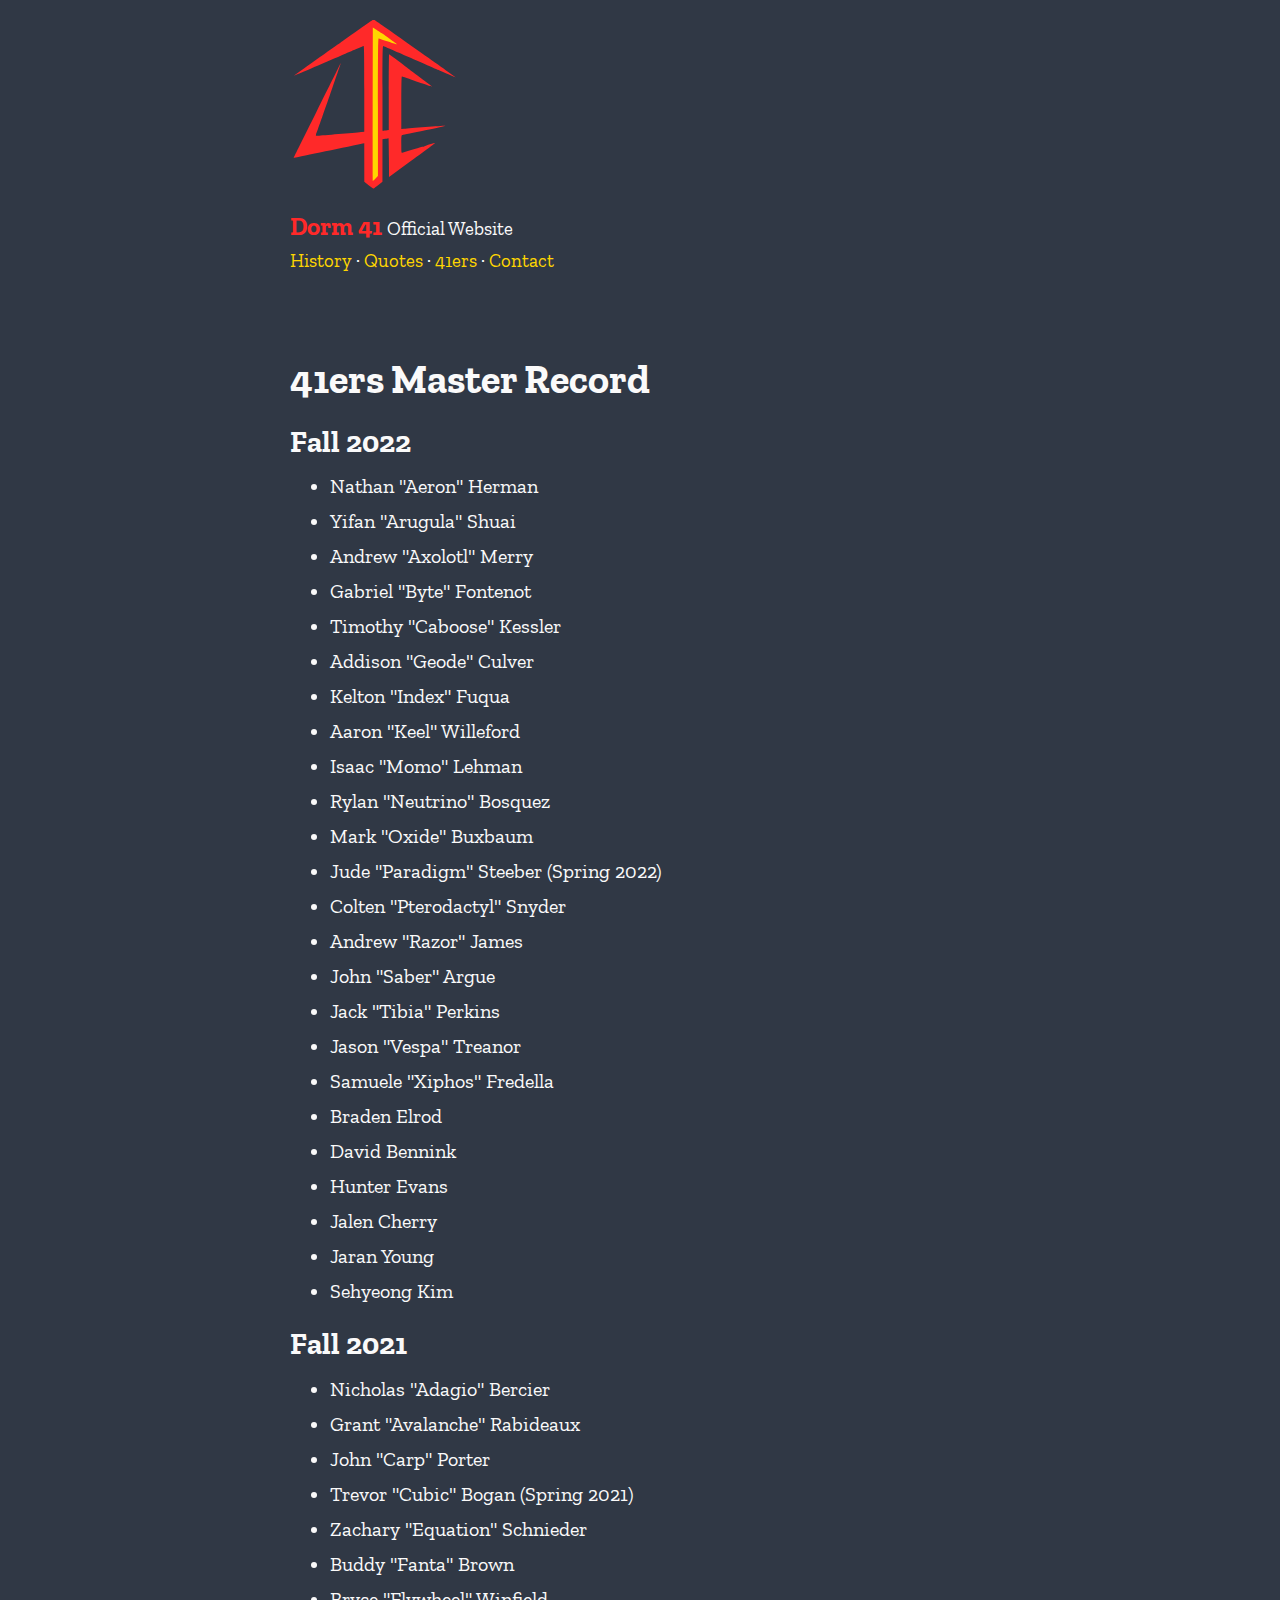
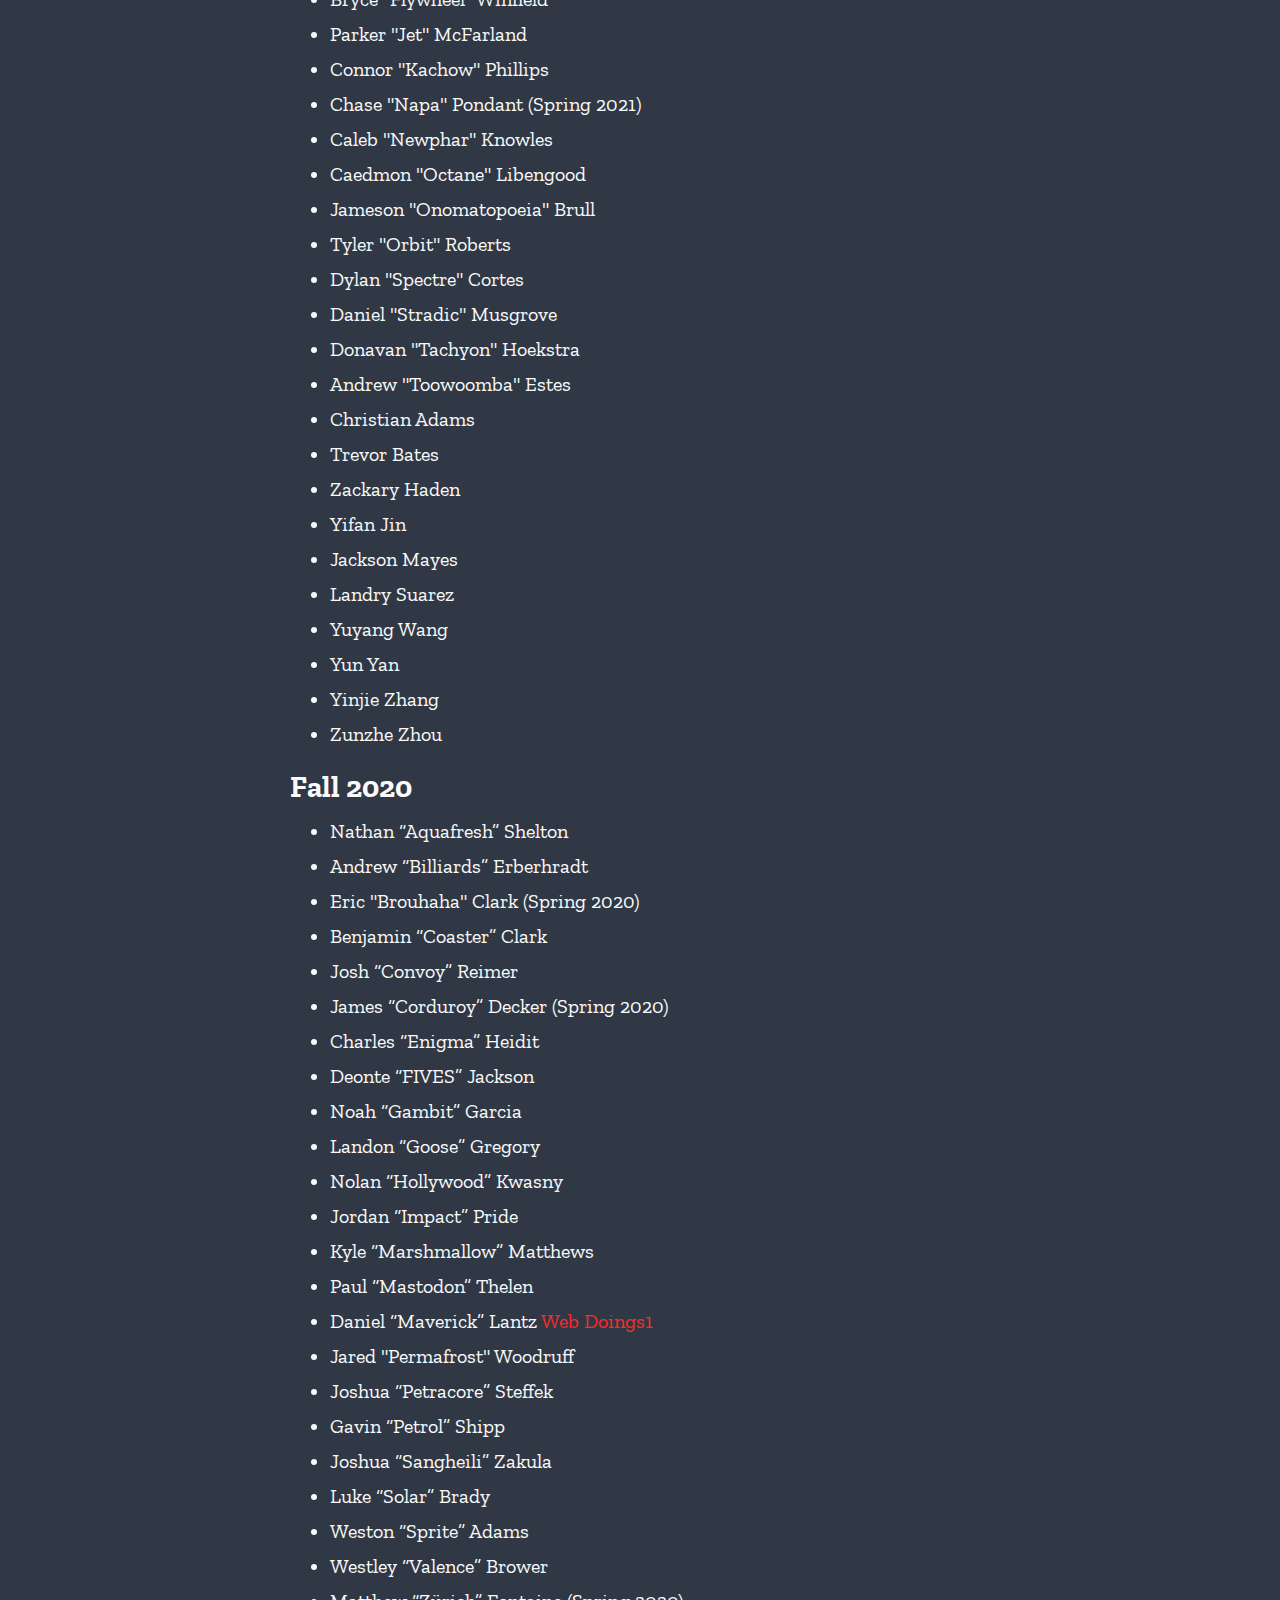
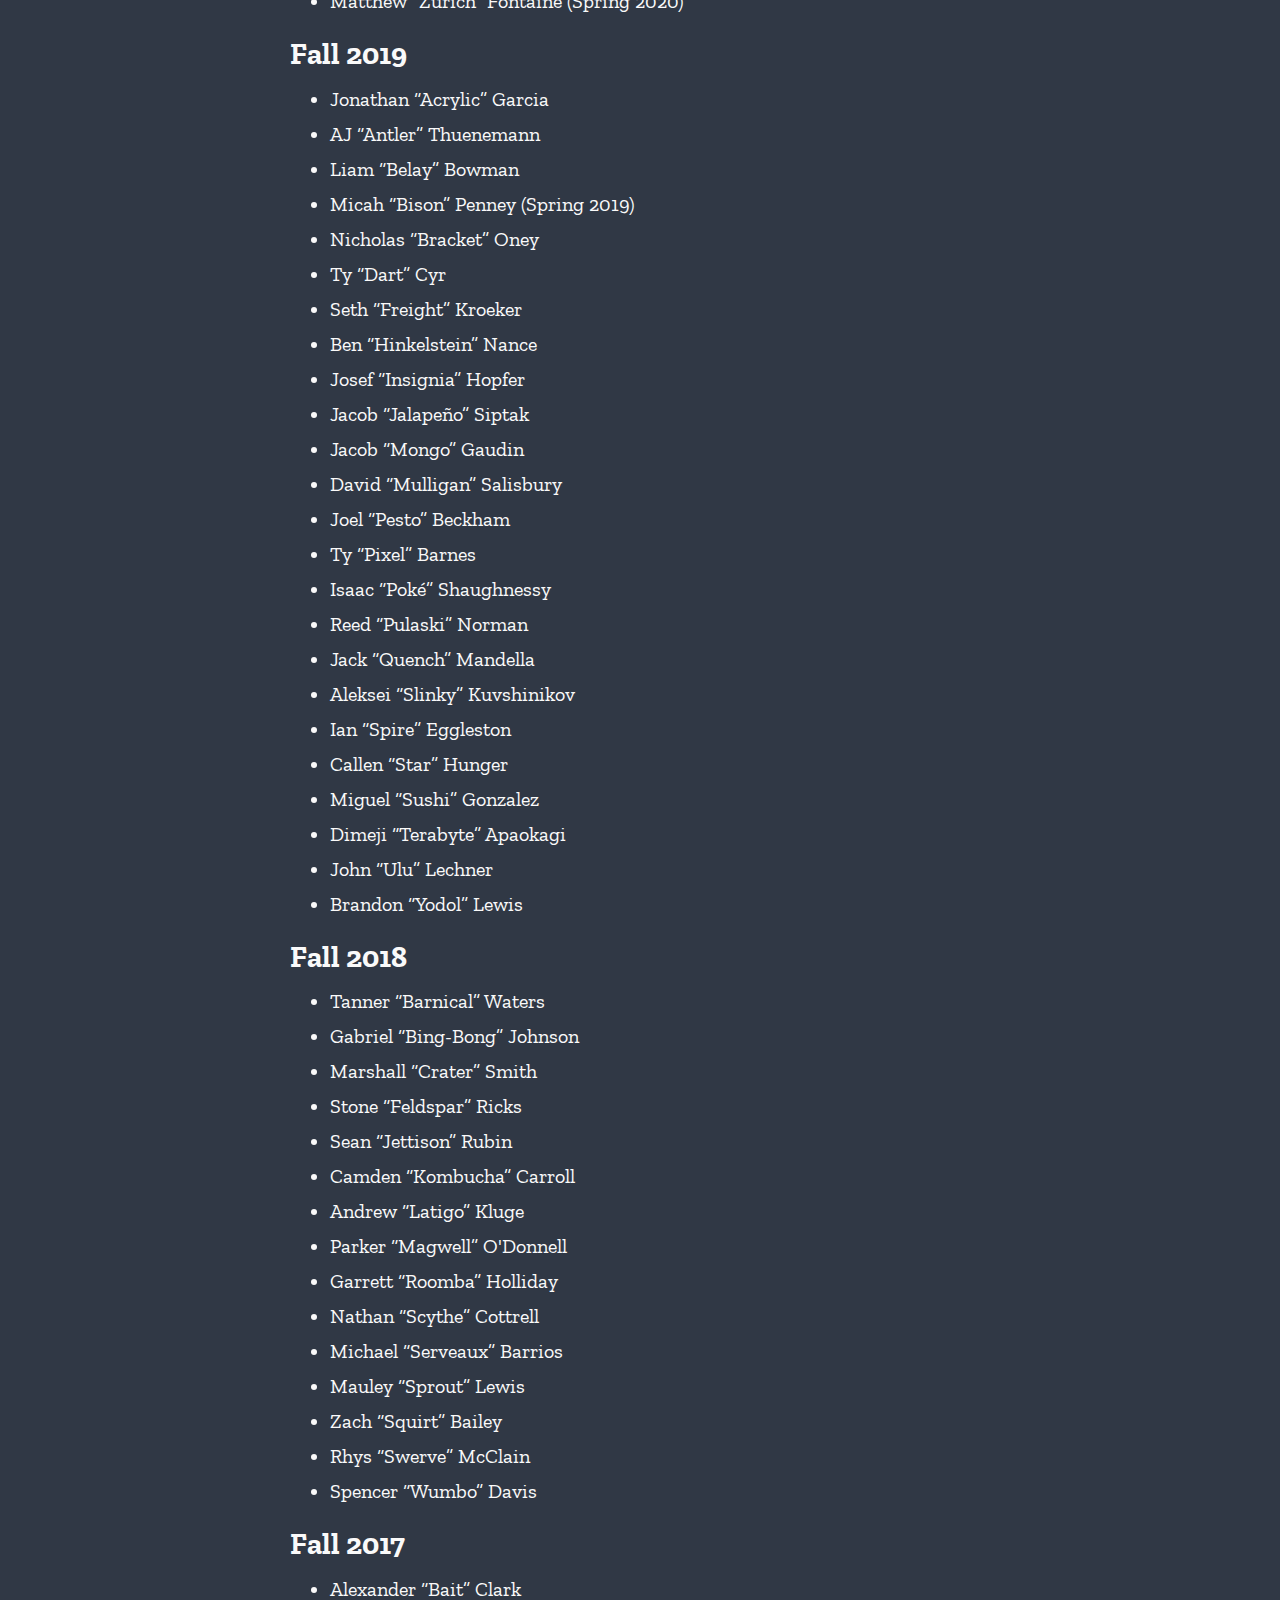
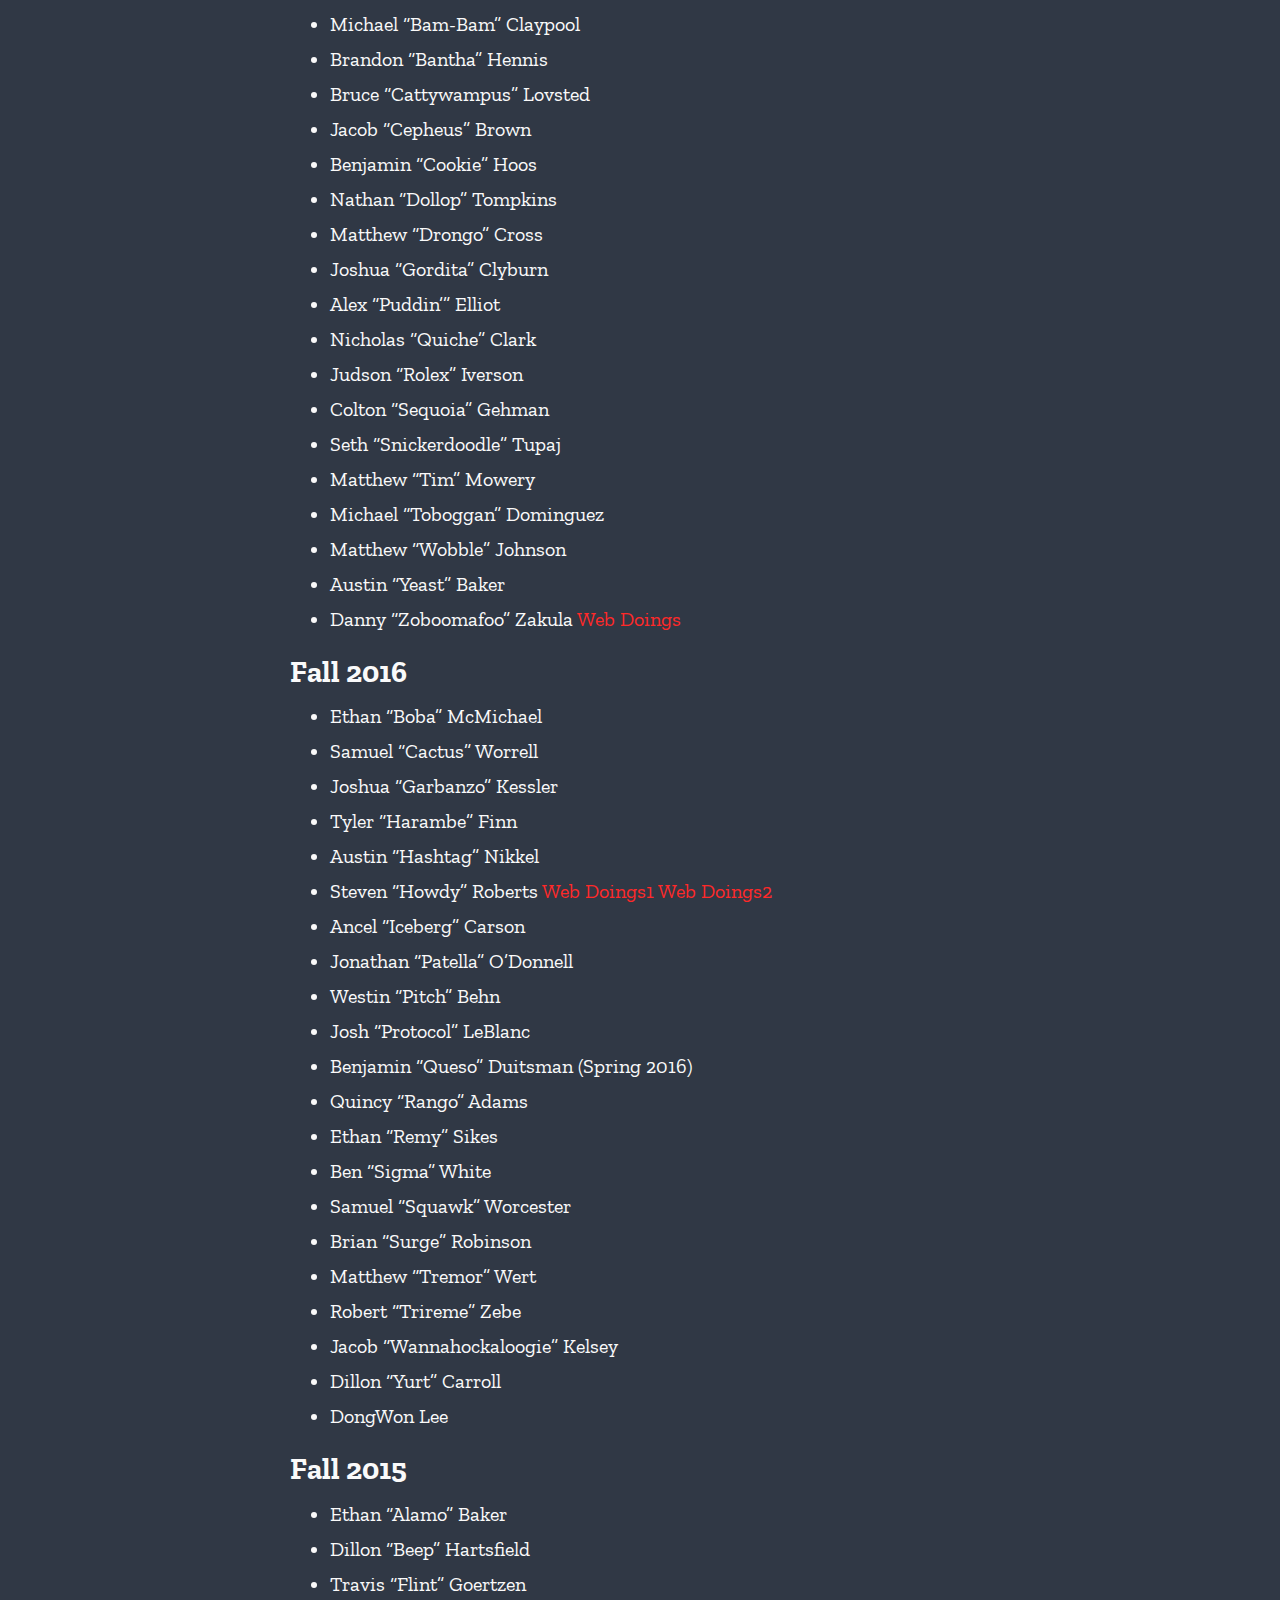
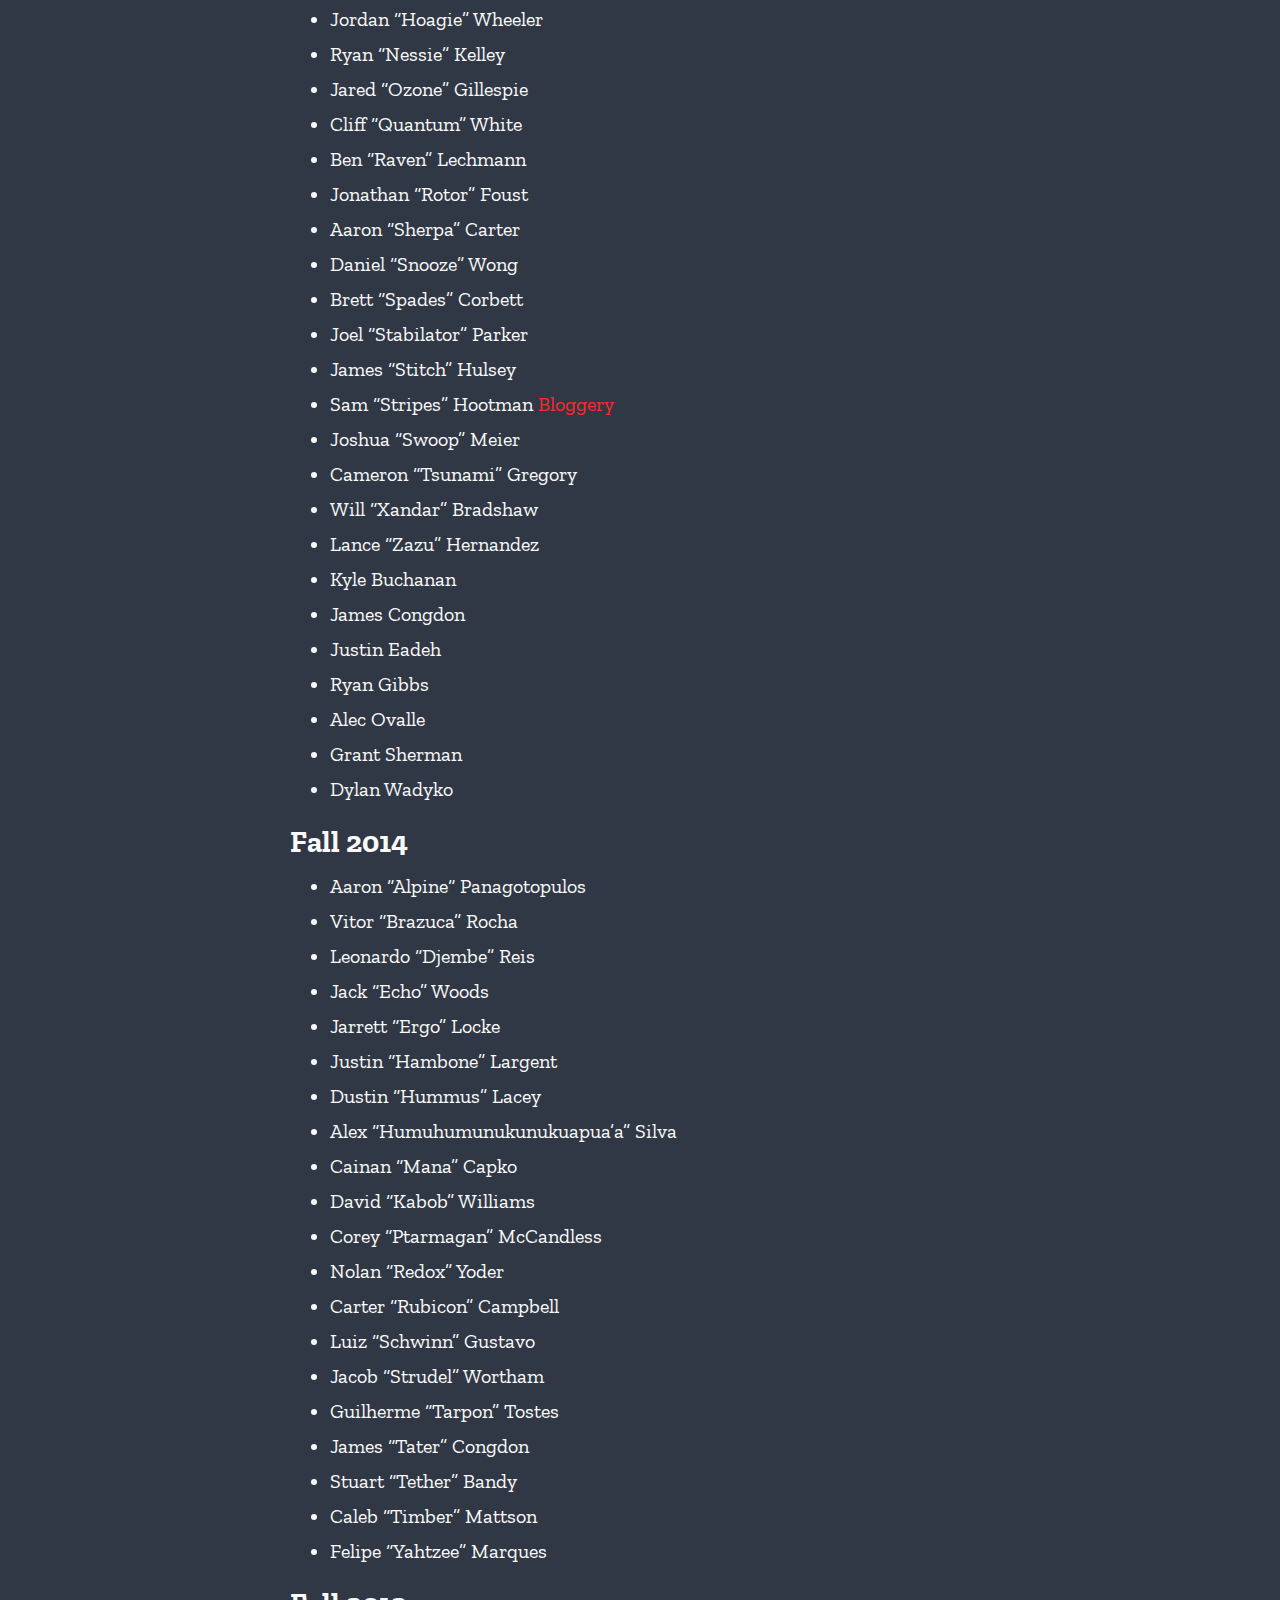
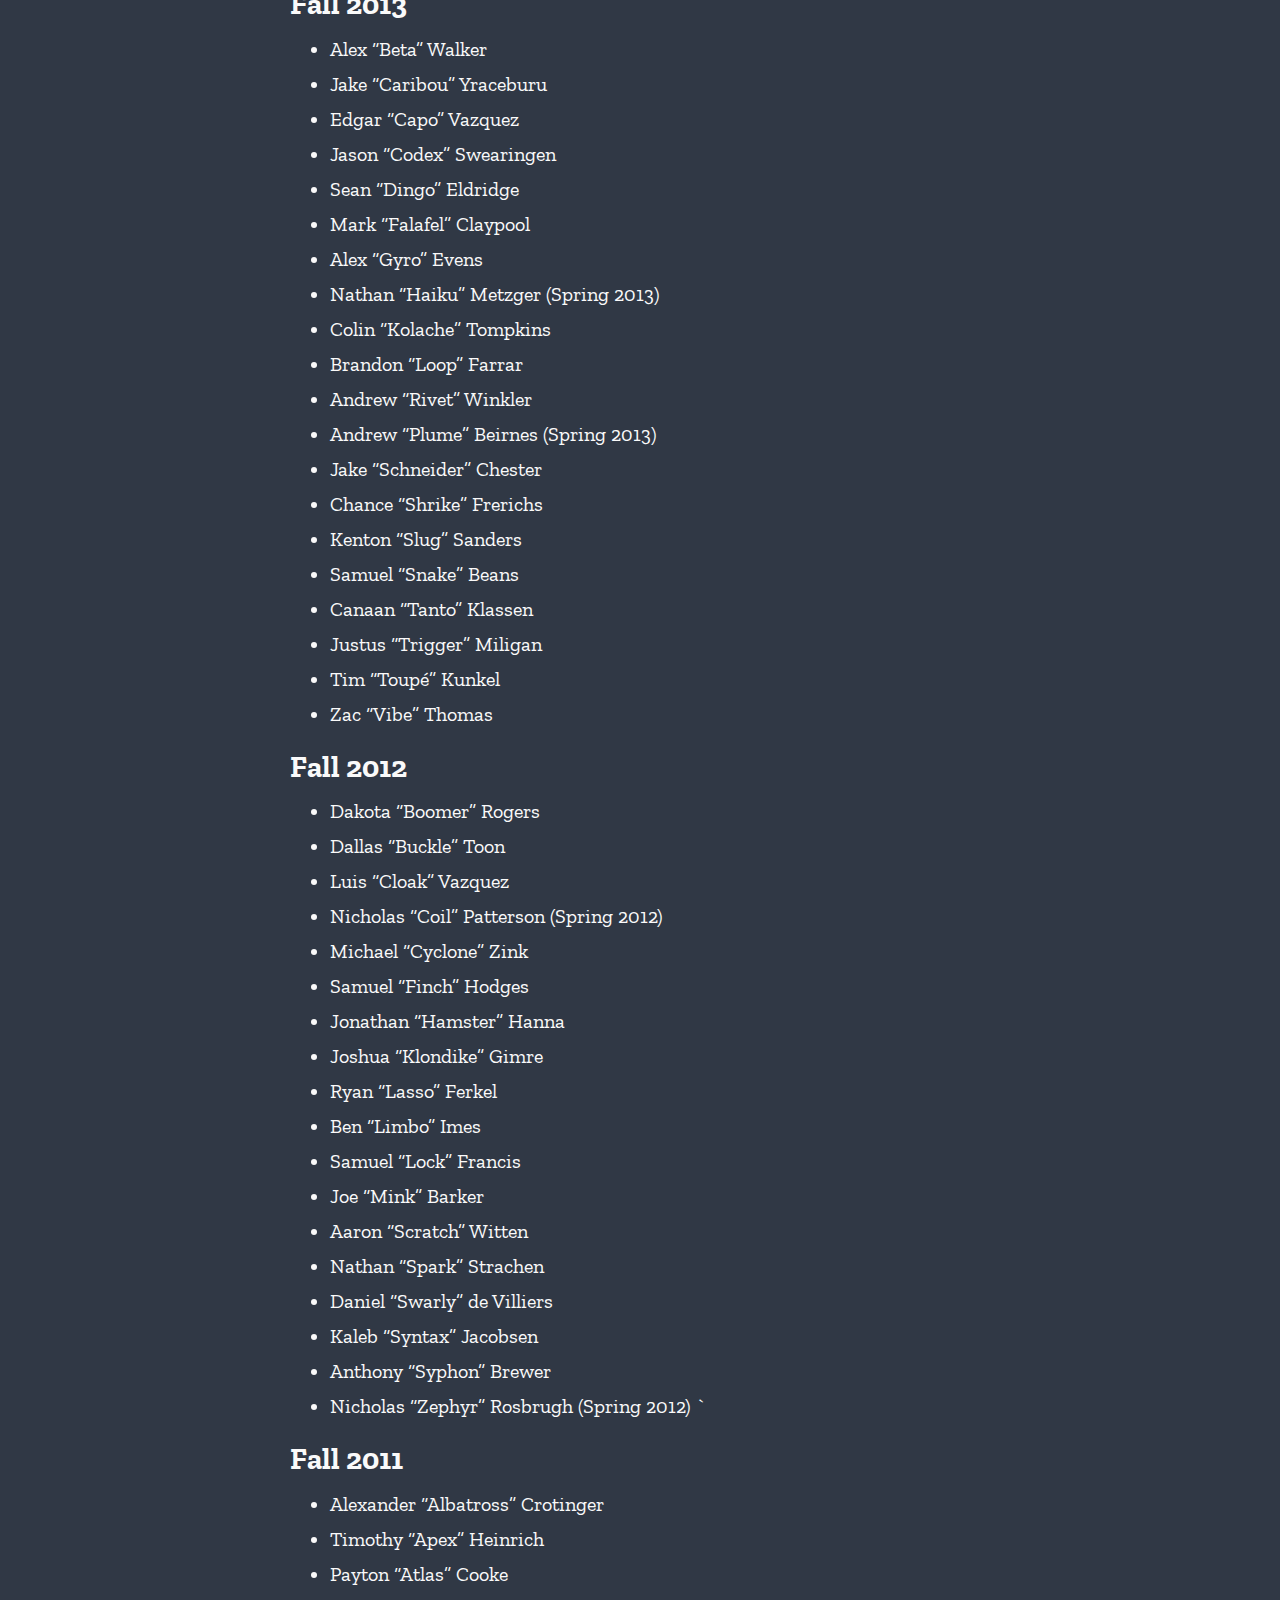
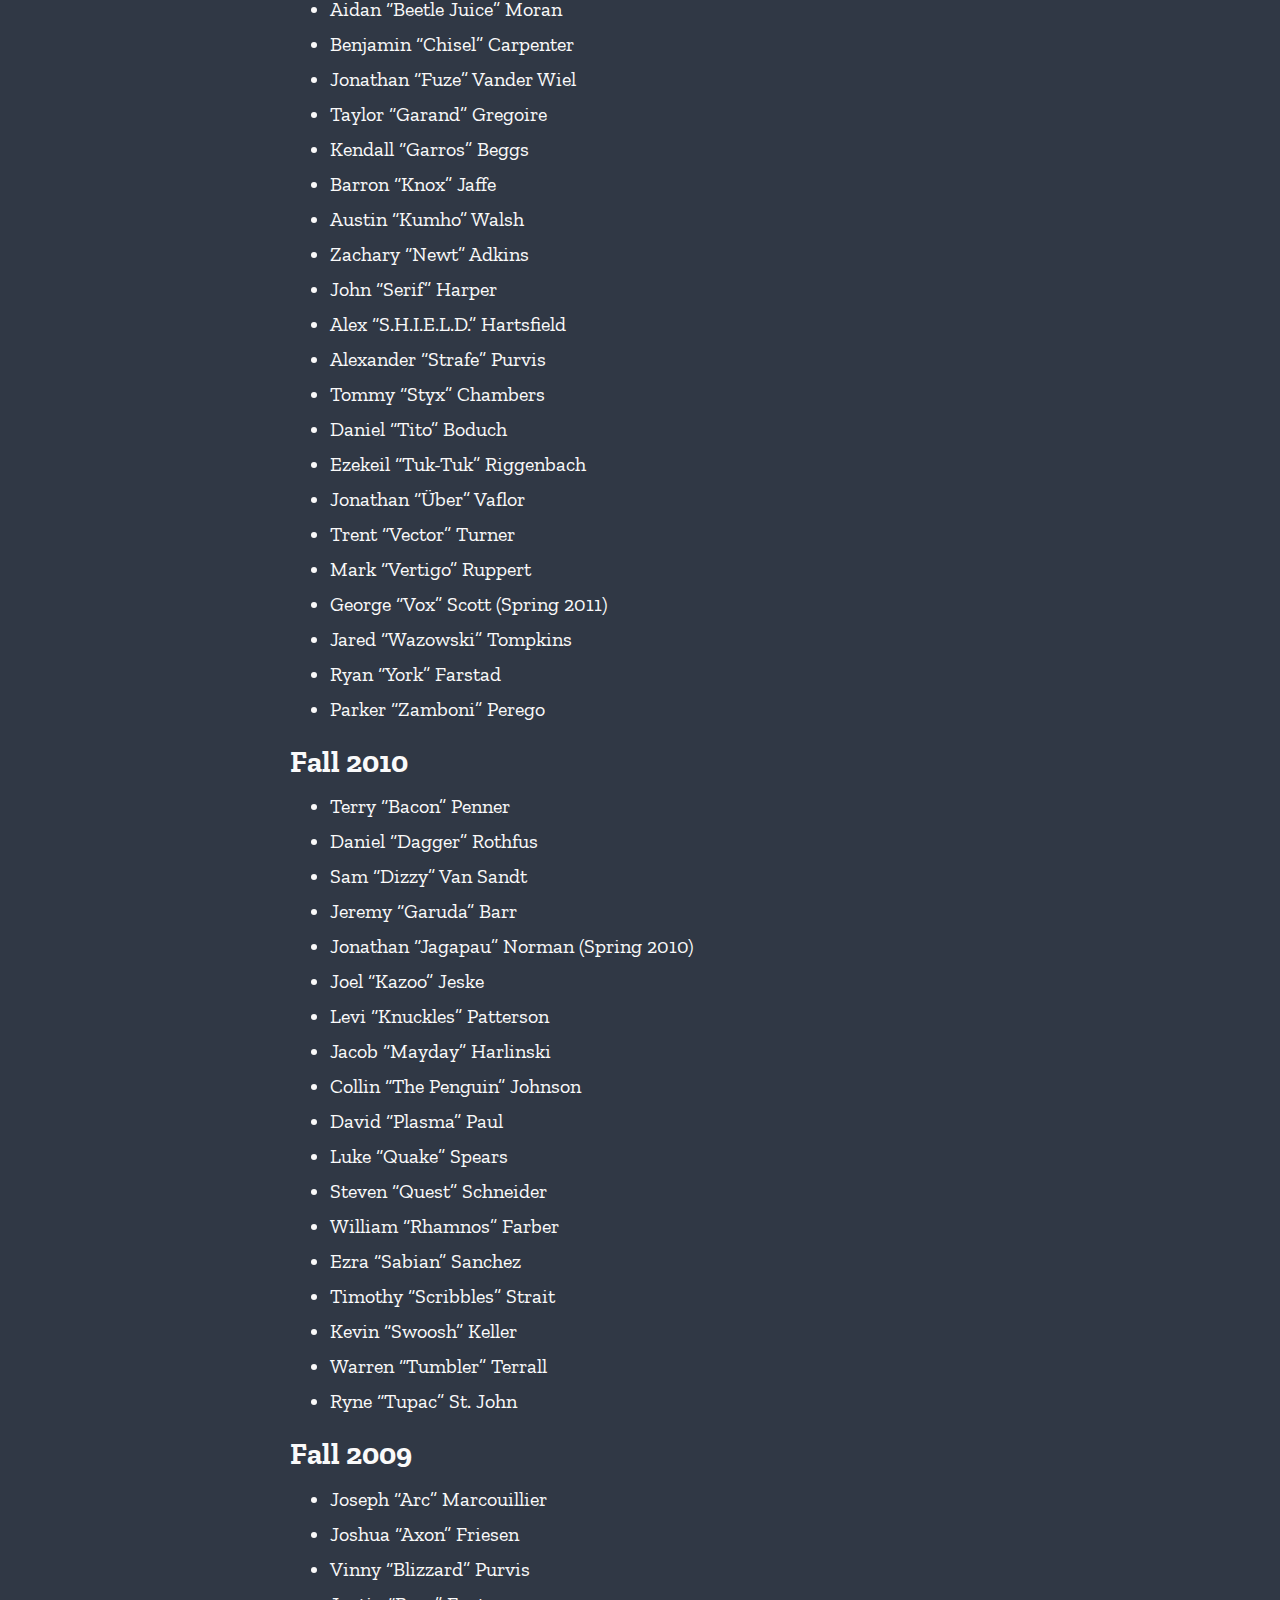
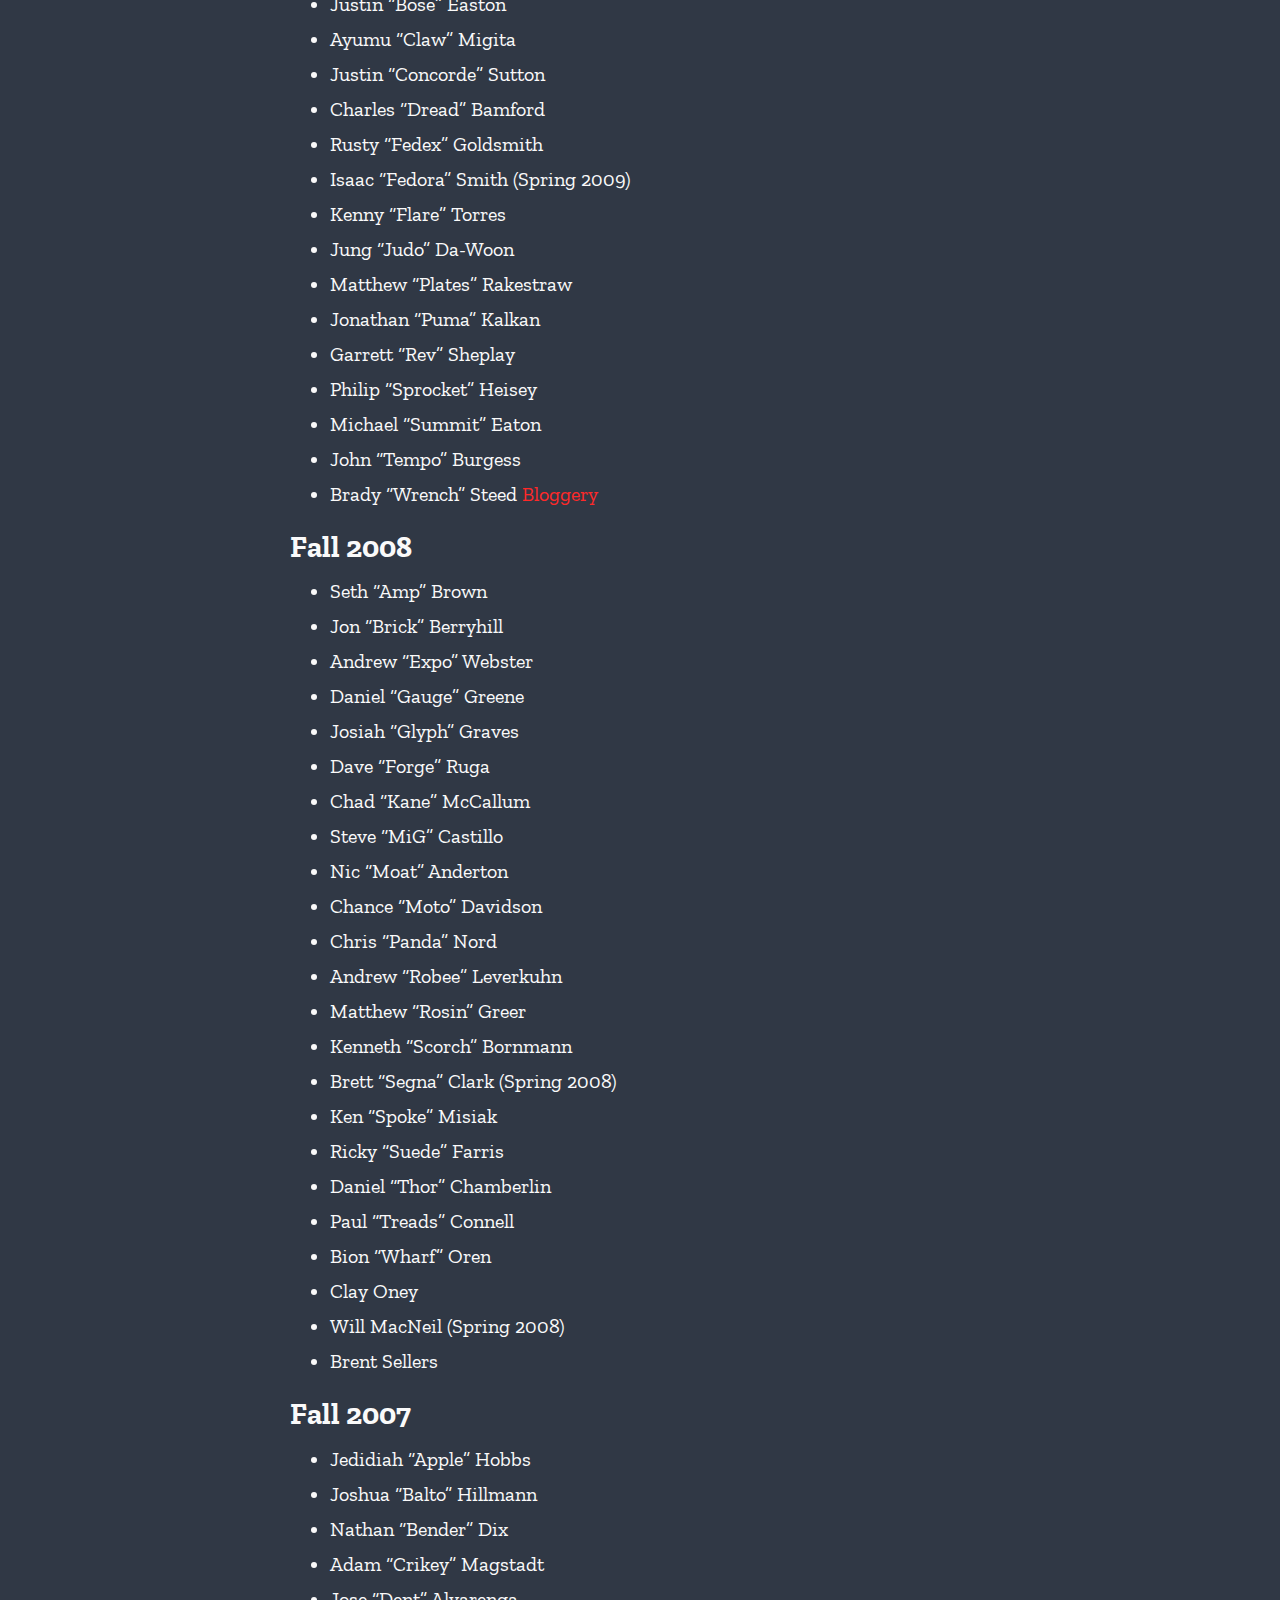
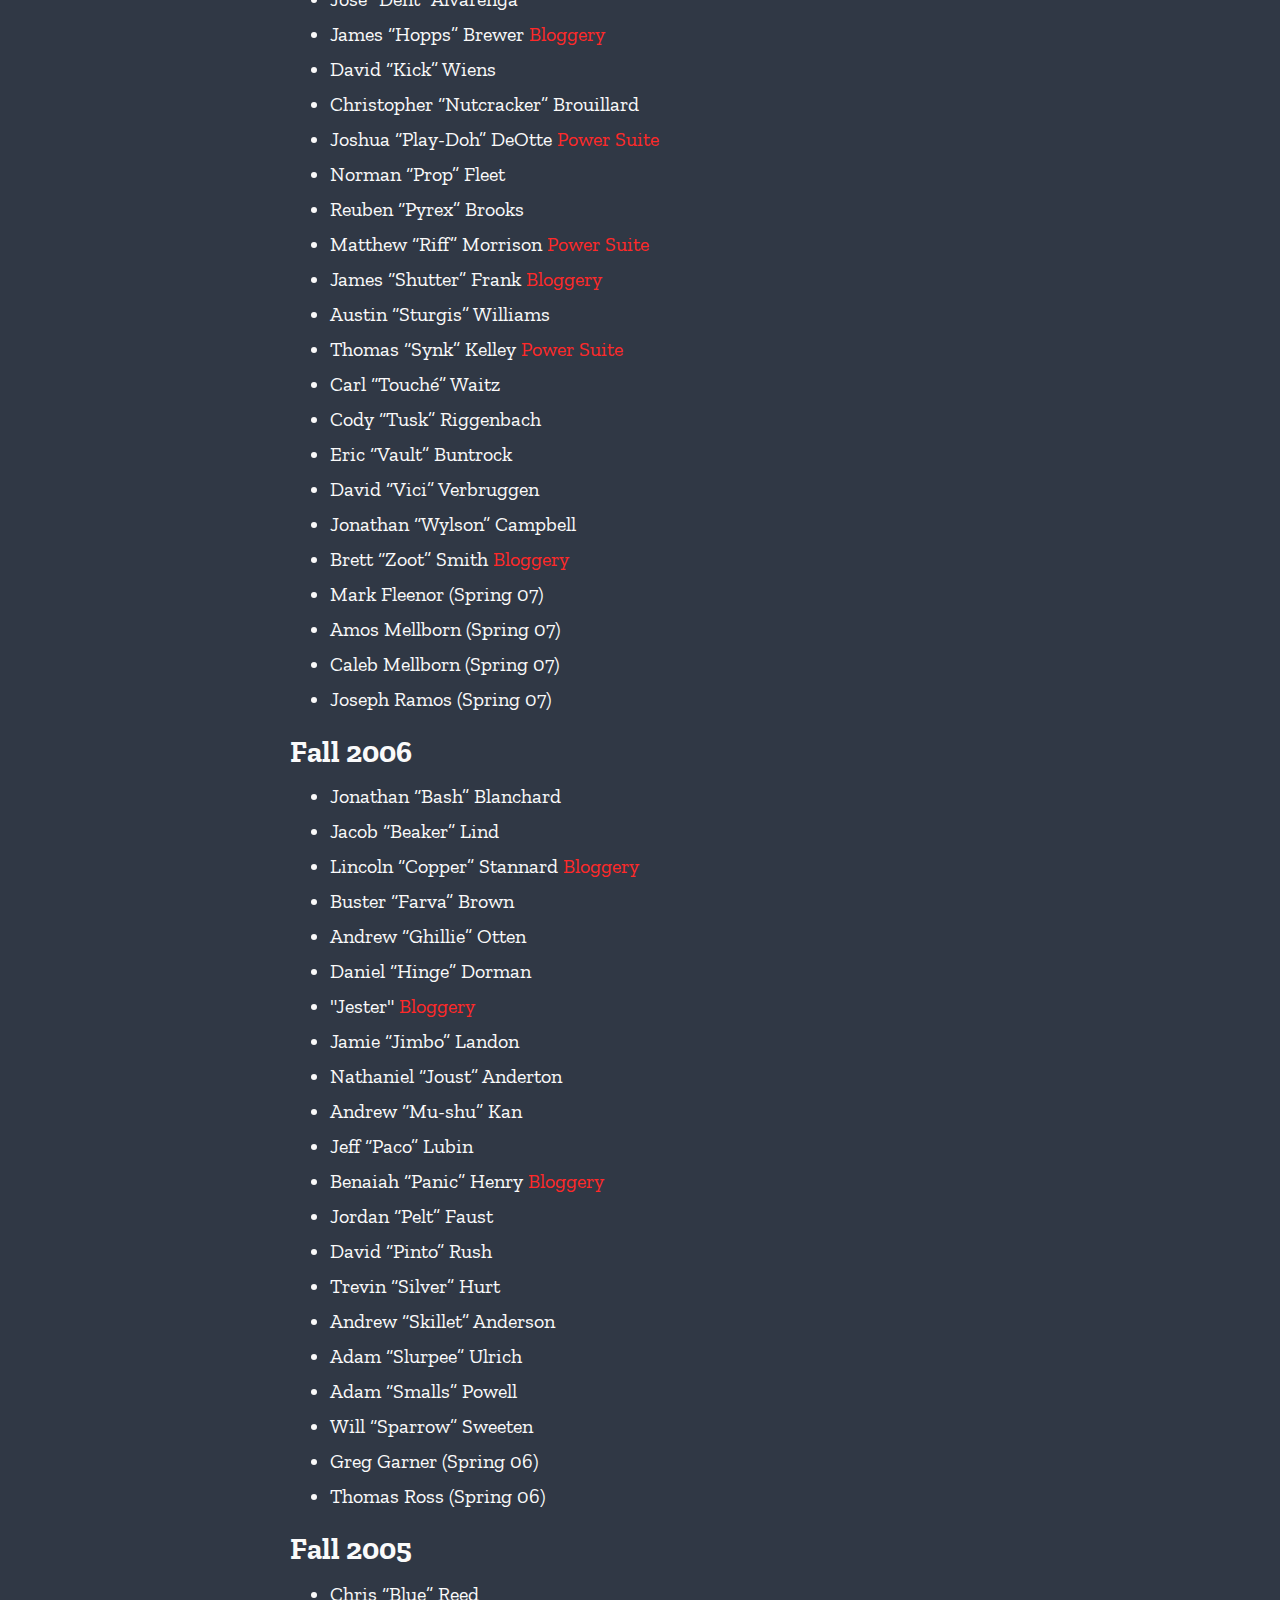
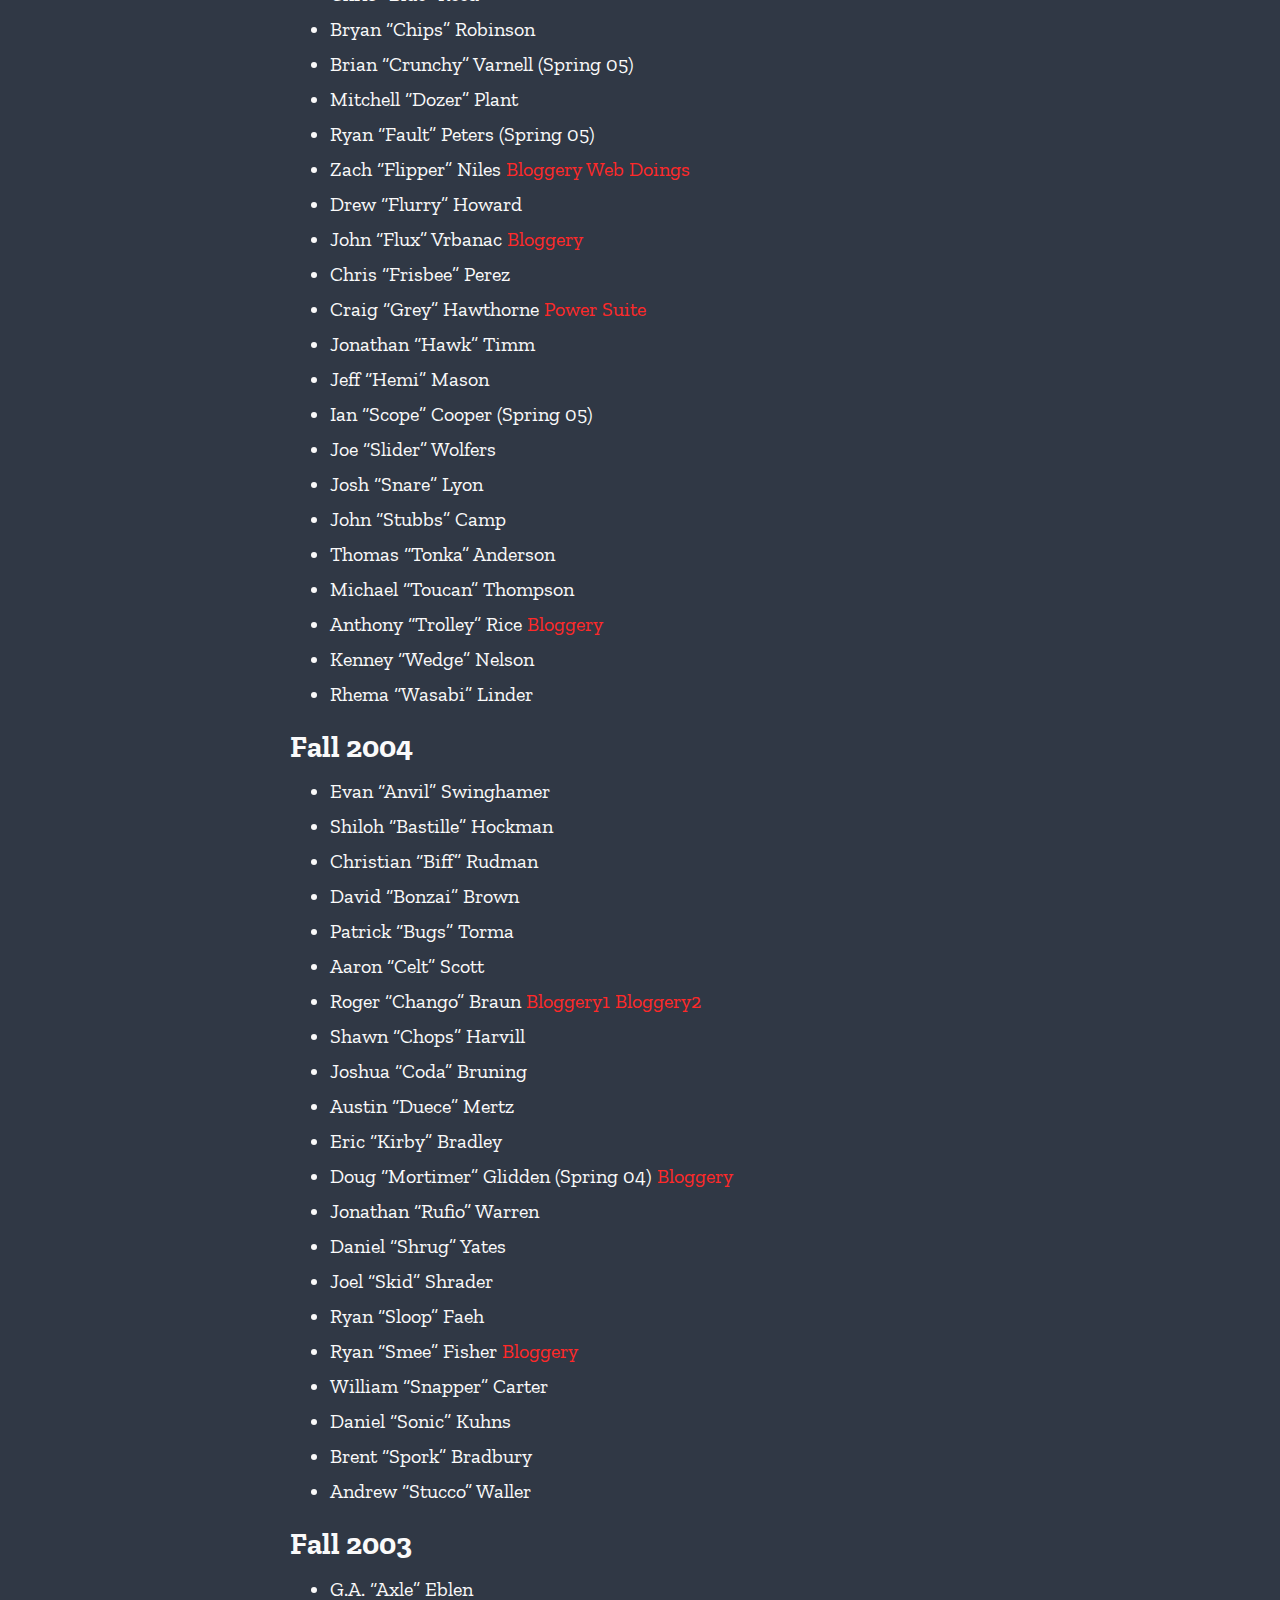
==== 41ers/index.html @ 47542ed7 "Update index.html" ====
<!DOCTYPE html>
<html lang="en">

  <head>
  <meta charset="UTF-8">
  <meta name="viewport" content="width=device-width, initial-scale=1.0">

  <title>

      41ers Master Record &middot; Dorm 41

  </title>

  <link rel="stylesheet" href="/styles.css">
  <link rel="apple-touch-icon-precomposed" sizes="144x144" href="/public/apple-touch-icon-precomposed.png">
  <link rel="shortcut icon" href="/public/favicon.ico">
  <link rel="alternate" type="application/atom+xml" title="Dorm 41" href="/atom.xml">
  <link href="https://fonts.googleapis.com/css?family=Zilla+Slab:400,400i,700,700i" rel="stylesheet">
</head>


  <body>

    <div class="container content">
      <header class="masthead">
        <h3 class="masthead-title">
          <a href="/" title="Home"><img src = "../41 Logo Complete.svg"/></a>
          <a href="/" title="Home">Dorm 41</a>
          <small>Official Website</small>
          <br/>
          <small> <a href="/history/">History</a> &middot;
                  <a href="/quotes/">Quotes</a> &middot;
                  <a href="/41ers/">41ers</a> &middot;
                  <a href="/Contact/">Contact</a>
          </small>
        </h3>
      </header>

      <main>
        <article class="page">
  <h1 class="page-title">41ers Master Record</h1>
  <h2 id="fall-2022">Fall 2022</h2>
  <ul>
<li>Nathan "Aeron" Herman</li>
<li>Yifan "Arugula" Shuai</li>
<li>Andrew "Axolotl" Merry</li>
<li>Gabriel "Byte" Fontenot</li>
<li>Timothy "Caboose" Kessler</li>
<li>Addison "Geode" Culver</li>
<li>Kelton "Index" Fuqua</li>
<li>Aaron "Keel" Willeford</li>
<li>Isaac "Momo" Lehman</li>
<li>Rylan "Neutrino" Bosquez</li>
<li>Mark "Oxide" Buxbaum</li>
<li>Jude "Paradigm" Steeber (Spring 2022)</li>
<li>Colten "Pterodactyl" Snyder</li>
<li>Andrew "Razor" James</li>
<li>John "Saber" Argue</li>
<li>Jack "Tibia" Perkins</li>
<li>Jason "Vespa" Treanor</li>
<li>Samuele "Xiphos" Fredella</li>
<li>Braden Elrod</li>
<li>David Bennink</li>
<li>Hunter Evans</li>
<li>Jalen Cherry</li>
<li>Jaran Young</li>
<li>Sehyeong Kim</li>
  </ul>
<h2 id="fall-2021">Fall 2021</h2>
  <ul>
 <li> Nicholas "Adagio" Bercier</li>
<li> Grant "Avalanche" Rabideaux</li>
<li> John "Carp" Porter</li>
<li> Trevor "Cubic" Bogan (Spring 2021)</li>
<li> Zachary "Equation" Schnieder</li>
<li> Buddy "Fanta" Brown</li>
<li> Bryce "Flywheel" Winfield</li>
<li> Parker "Jet" McFarland</li>
<li> Connor "Kachow" Phillips </li>
<li> Chase "Napa" Pondant (Spring 2021)</li>
<li> Caleb "Newphar" Knowles</li>
<li> Caedmon "Octane" Libengood</li>
<li> Jameson "Onomatopoeia" Brull</li>
<li> Tyler "Orbit" Roberts</li>
<li> Dylan "Spectre" Cortes</li>
<li> Daniel "Stradic" Musgrove</li>
<li> Donavan "Tachyon" Hoekstra</li>
<li> Andrew "Toowoomba" Estes</li>
<li> Christian Adams</li>
<li> Trevor Bates</li>
<li> Zackary Haden</li>
<li> Yifan Jin</li>
<li> Jackson Mayes</li>
<li> Landry Suarez</li>
<li> Yuyang Wang</li>
<li> Yun Yan</li>
<li> Yinjie Zhang</li>
<li> Zunzhe Zhou</li>

  </ul>
        
<h2 id="fall-2020">Fall 2020</h2>          
<ul>
   <li>Nathan “Aquafresh” Shelton</li>
<li>Andrew “Billiards” Erberhradt</li>
<li>Eric "Brouhaha" Clark (Spring 2020)</li>
<li>Benjamin “Coaster” Clark</li>
<li>Josh “Convoy” Reimer</li>
<li>James “Corduroy” Decker (Spring 2020)</li>
<li>Charles “Enigma” Heidit</li>
<li>Deonte “FIVES” Jackson</li>
<li>Noah “Gambit” Garcia</li>
<li>Landon “Goose” Gregory</li>
<li>Nolan “Hollywood” Kwasny</li>
<li>Jordan “Impact” Pride</li>
<li>Kyle “Marshmallow” Matthews</li>
<li>Paul “Mastodon” Thelen</li>
<li>Daniel “Maverick” Lantz<a href="https://www.youtube.com/channel/UCnAocJnWlhhstERw93MpxKw"> Web Doings1</a></li>
<li>Jared "Permafrost" Woodruff</li>
<li>Joshua “Petracore” Steffek</li>
<li>Gavin “Petrol” Shipp</li>
<li>Joshua “Sangheili” Zakula</li>
<li>Luke “Solar” Brady</li>
<li>Weston “Sprite” Adams</li>
<li>Westley “Valence” Brower</li>
<li>Matthew “Zürich” Fontaine (Spring 2020)</li>



</ul>


<h2 id="fall-2019">Fall 2019</h2>

<ul>
   <li>Jonathan “Acrylic” Garcia</li>
   <li>AJ “Antler” Thuenemann</li>
   <li>Liam “Belay” Bowman</li>
   <li>Micah “Bison” Penney (Spring 2019)</li>
   <li>Nicholas “Bracket” Oney</li>
   <li>Ty “Dart” Cyr</li>
   <li>Seth “Freight” Kroeker</li>
   <li>Ben “Hinkelstein” Nance</li>
   <li>Josef “Insignia” Hopfer</li>
   <li>Jacob “Jalapeño” Siptak</li>
   <li>Jacob “Mongo” Gaudin</li>
   <li>David “Mulligan” Salisbury</li>
   <li>Joel “Pesto” Beckham</li>
   <li>Ty “Pixel” Barnes</li>
   <li>Isaac “Poké” Shaughnessy</li>
   <li>Reed “Pulaski” Norman</li>
   <li>Jack “Quench” Mandella</li>
   <li>Aleksei “Slinky” Kuvshinikov</li>
   <li>Ian “Spire” Eggleston</li>
   <li>Callen “Star” Hunger</li>
   <li>Miguel “Sushi” Gonzalez</li>
   <li>Dimeji “Terabyte” Apaokagi</li>
   <li>John “Ulu” Lechner</li>
   <li>Brandon “Yodol” Lewis</li>

</ul>

<h2 id="fall-2018">Fall 2018</h2>

<ul>
  <li>Tanner “Barnical” Waters</li>
  <li>Gabriel “Bing-Bong” Johnson</li>
  <li>Marshall “Crater” Smith</li>
  <li>Stone “Feldspar” Ricks</li>
  <li>Sean “Jettison” Rubin</li>
  <li>Camden “Kombucha” Carroll</li>
  <li>Andrew “Latigo” Kluge</li>
  <li>Parker “Magwell” O'Donnell</li>
  <li>Garrett “Roomba” Holliday</li>
  <li>Nathan “Scythe” Cottrell</li>
  <li>Michael “Serveaux” Barrios</li>
  <li>Mauley “Sprout” Lewis</li>
  <li>Zach “Squirt” Bailey</li>
  <li>Rhys “Swerve” McClain</li>
  <li>Spencer “Wumbo” Davis</li>
</ul>

<h2 id="fall-2017">Fall 2017</h2>

<ul>
  <li>Alexander “Bait” Clark</li>
  <li>Michael “Bam-Bam” Claypool</li>
  <li>Brandon “Bantha” Hennis</li>
  <li>Bruce “Cattywampus” Lovsted</li>
  <li>Jacob “Cepheus” Brown</li>
  <li>Benjamin “Cookie” Hoos</li>
  <li>Nathan “Dollop” Tompkins</li>
  <li>Matthew “Drongo” Cross</li>
  <li>Joshua “Gordita” Clyburn</li>
  <li>Alex “Puddin’” Elliot</li>
  <li>Nicholas “Quiche” Clark</li>
  <li>Judson “Rolex” Iverson</li>
  <li>Colton “Sequoia” Gehman</li>
  <li>Seth “Snickerdoodle” Tupaj</li>
  <li>Matthew “Tim” Mowery</li>
  <li>Michael “Toboggan” Dominguez</li>
  <li>Matthew “Wobble” Johnson</li>
  <li>Austin “Yeast” Baker</li>
  <li>Danny “Zoboomafoo” Zakula<a href="https://www.youtube.com/user/flashuser777"> Web Doings</a></li>
</ul>

<h2 id="fall-2016">Fall 2016</h2>

<ul>
  <li>Ethan “Boba” McMichael</li>
  <li>Samuel “Cactus” Worrell</li>
  <li>Joshua “Garbanzo” Kessler</li>
  <li>Tyler “Harambe” Finn</li>
  <li>Austin “Hashtag” Nikkel</li>
  <li>Steven “Howdy” Roberts<a href="https://m.youtube.com/user/Thenerfcon1"> Web Doings1</a><a href="https://www.twitch.tv/aninerf"> Web Doings2</a></li>
  <li>Ancel “Iceberg” Carson</li>
  <li>Jonathan “Patella” O’Donnell</li>
  <li>Westin “Pitch” Behn</li>
  <li>Josh “Protocol” LeBlanc</li>
  <li>Benjamin “Queso” Duitsman (Spring 2016)</li>
  <li>Quincy “Rango” Adams</li>
  <li>Ethan “Remy” Sikes</li>
  <li>Ben “Sigma” White</li>
  <li>Samuel “Squawk” Worcester</li>
  <li>Brian “Surge” Robinson</li>
  <li>Matthew “Tremor” Wert</li>
  <li>Robert “Trireme” Zebe</li>
  <li>Jacob “Wannahockaloogie” Kelsey</li>
  <li>Dillon “Yurt” Carroll</li>
  <li>DongWon Lee</li>
</ul>

<h2 id="fall-2015">Fall 2015</h2>

<ul>
  <li>Ethan “Alamo” Baker</li>
  <li>Dillon “Beep” Hartsfield</li>
  <li>Travis “Flint” Goertzen</li>
  <li>Jordan “Hoagie” Wheeler</li>
  <li>Ryan “Nessie” Kelley</li>
  <li>Jared “Ozone” Gillespie</li>
  <li>Cliff “Quantum” White</li>
  <li>Ben “Raven” Lechmann</li>
  <li>Jonathan “Rotor” Foust</li>
  <li>Aaron “Sherpa” Carter</li>
  <li>Daniel “Snooze” Wong</li>
  <li>Brett “Spades” Corbett</li>
  <li>Joel “Stabilator” Parker</li>
  <li>James “Stitch” Hulsey</li>
  <li>Sam “Stripes” Hootman<a href="https://stripesabroadblog.wordpress.com"> Bloggery</a></li>
  <li>Joshua “Swoop” Meier</li>
  <li>Cameron “Tsunami” Gregory</li>
  <li>Will “Xandar” Bradshaw</li>
  <li>Lance “Zazu” Hernandez</li>
  <li>Kyle Buchanan</li>
  <li>James Congdon</li>
  <li>Justin Eadeh</li>
  <li>Ryan Gibbs</li>
  <li>Alec Ovalle</li>
  <li>Grant Sherman</li>
  <li>Dylan Wadyko</li>
</ul>

<h2 id="fall-2014">Fall 2014</h2>

<ul>
  <li>Aaron “Alpine“ Panagotopulos</li>
  <li>Vitor “Brazuca” Rocha</li>
  <li>Leonardo “Djembe” Reis</li>
  <li>Jack “Echo” Woods</li>
  <li>Jarrett “Ergo” Locke</li>
  <li>Justin “Hambone” Largent</li>
  <li>Dustin “Hummus” Lacey</li>
  <li>Alex “Humuhumunukunukuapua’a” Silva</li>
  <li>Cainan “Mana” Capko</li>
  <li>David “Kabob” Williams</li>
  <li>Corey “Ptarmagan” McCandless</li>
  <li>Nolan “Redox” Yoder</li>
  <li>Carter “Rubicon” Campbell</li>
  <li>Luiz “Schwinn” Gustavo</li>
  <li>Jacob “Strudel” Wortham</li>
  <li>Guilherme “Tarpon” Tostes</li>
  <li>James “Tater” Congdon</li>
  <li>Stuart “Tether” Bandy</li>
  <li>Caleb “Timber” Mattson</li>
  <li>Felipe “Yahtzee” Marques</li>
</ul>

<h2 id="fall-2013">Fall 2013</h2>

<ul>
  <li>Alex “Beta” Walker</li>
  <li>Jake “Caribou” Yraceburu</li>
  <li>Edgar “Capo” Vazquez</li>
  <li>Jason “Codex” Swearingen</li>
  <li>Sean “Dingo” Eldridge</li>
  <li>Mark “Falafel” Claypool</li>
  <li>Alex “Gyro” Evens</li>
  <li>Nathan “Haiku” Metzger (Spring 2013)</li>
  <li>Colin “Kolache” Tompkins</li>
  <li>Brandon “Loop” Farrar</li>
  <li>Andrew “Rivet” Winkler</li>
  <li>Andrew “Plume” Beirnes (Spring 2013)</li>
  <li>Jake “Schneider” Chester</li>
  <li>Chance “Shrike” Frerichs</li>
  <li>Kenton “Slug” Sanders</li>
  <li>Samuel “Snake” Beans</li>
  <li>Canaan “Tanto” Klassen</li>
  <li>Justus “Trigger” Miligan</li>
  <li>Tim “Toupé” Kunkel</li>
  <li>Zac “Vibe” Thomas</li>
</ul>

<h2 id="fall-2012">Fall 2012</h2>

<ul>
  <li>Dakota “Boomer” Rogers</li>
  <li>Dallas “Buckle” Toon</li>
  <li>Luis “Cloak” Vazquez</li>
  <li>Nicholas “Coil” Patterson (Spring 2012)</li>
  <li>Michael “Cyclone” Zink</li>
  <li>Samuel “Finch” Hodges</li>
  <li>Jonathan “Hamster” Hanna</li>
  <li>Joshua “Klondike” Gimre</li>
  <li>Ryan “Lasso” Ferkel</li>
  <li>Ben “Limbo” Imes</li>
  <li>Samuel “Lock” Francis</li>
  <li>Joe “Mink” Barker</li>
  <li>Aaron “Scratch” Witten</li>
  <li>Nathan “Spark” Strachen</li>
  <li>Daniel “Swarly” de Villiers</li>
  <li>Kaleb “Syntax” Jacobsen</li>
  <li>Anthony “Syphon” Brewer</li>
  <li>Nicholas “Zephyr” Rosbrugh (Spring 2012) 	`</li>
</ul>

<h2 id="fall-2011">Fall 2011</h2>

<ul>
  <li>Alexander “Albatross” Crotinger</li>
  <li>Timothy “Apex” Heinrich</li>
  <li>Payton “Atlas” Cooke</li>
  <li>Aidan “Beetle Juice” Moran</li>
  <li>Benjamin “Chisel” Carpenter</li>
  <li>Jonathan “Fuze” Vander Wiel</li>
  <li>Taylor “Garand” Gregoire</li>
  <li>Kendall “Garros” Beggs</li>
  <li>Barron “Knox” Jaffe</li>
  <li>Austin “Kumho” Walsh</li>
  <li>Zachary “Newt” Adkins</li>
  <li>John “Serif” Harper</li>
  <li>Alex “S.H.I.E.L.D.” Hartsfield</li>
  <li>Alexander “Strafe” Purvis</li>
  <li>Tommy “Styx” Chambers</li>
  <li>Daniel “Tito” Boduch</li>
  <li>Ezekeil “Tuk-Tuk” Riggenbach</li>
  <li>Jonathan “Über” Vaflor</li>
  <li>Trent “Vector” Turner</li>
  <li>Mark “Vertigo” Ruppert</li>
  <li>George “Vox” Scott (Spring 2011)</li>
  <li>Jared “Wazowski” Tompkins</li>
  <li>Ryan “York” Farstad</li>
  <li>Parker “Zamboni” Perego</li>
</ul>

<h2 id="fall-2010">Fall 2010</h2>

<ul>
  <li>Terry “Bacon” Penner</li>
  <li>Daniel “Dagger” Rothfus</li>
  <li>Sam “Dizzy” Van Sandt</li>
  <li>Jeremy “Garuda” Barr</li>
  <li>Jonathan “Jagapau” Norman (Spring 2010)</li>
  <li>Joel “Kazoo” Jeske</li>
  <li>Levi “Knuckles” Patterson</li>
  <li>Jacob “Mayday” Harlinski</li>
  <li>Collin “The Penguin” Johnson</li>
  <li>David “Plasma” Paul</li>
  <li>Luke “Quake” Spears</li>
  <li>Steven “Quest” Schneider</li>
  <li>William “Rhamnos” Farber</li>
  <li>Ezra “Sabian” Sanchez</li>
  <li>Timothy “Scribbles” Strait</li>
  <li>Kevin “Swoosh” Keller</li>
  <li>Warren “Tumbler” Terrall</li>
  <li>Ryne “Tupac” St. John</li>
</ul>

<h2 id="fall-2009">Fall 2009</h2>

<ul>
  <li>Joseph “Arc” Marcouillier</li>
  <li>Joshua “Axon” Friesen</li>
  <li>Vinny “Blizzard” Purvis</li>
  <li>Justin “Bose” Easton</li>
  <li>Ayumu “Claw” Migita</li>
  <li>Justin “Concorde” Sutton</li>
  <li>Charles “Dread” Bamford</li>
  <li>Rusty “Fedex” Goldsmith</li>
  <li>Isaac “Fedora” Smith (Spring 2009)</li>
  <li>Kenny “Flare” Torres</li>
  <li>Jung “Judo” Da-Woon</li>
  <li>Matthew “Plates” Rakestraw</li>
  <li>Jonathan “Puma” Kalkan</li>
  <li>Garrett “Rev” Sheplay</li>
  <li>Philip “Sprocket” Heisey</li>
  <li>Michael “Summit” Eaton</li>
  <li>John “Tempo” Burgess</li>
  <li>Brady “Wrench” Steed<a href="http://www.wrench41.blogspot.com/"> Bloggery</a></li>
</ul>

<h2 id="fall-2008">Fall 2008</h2>

<ul>
   <li>Seth “Amp” Brown</li>
   <li>Jon “Brick” Berryhill</li>
   <li>Andrew “Expo” Webster</li>
   <li>Daniel “Gauge” Greene</li>
   <li>Josiah “Glyph” Graves</li>
   <li>Dave “Forge” Ruga</li>
   <li>Chad “Kane” McCallum</li>
   <li>Steve “MiG” Castillo</li>
   <li>Nic “Moat” Anderton</li>
   <li>Chance “Moto” Davidson</li>
   <li>Chris “Panda” Nord</li>
   <li>Andrew “Robee” Leverkuhn</li>
   <li>Matthew “Rosin” Greer</li>
   <li>Kenneth “Scorch” Bornmann</li>
   <li>Brett “Segna” Clark (Spring 2008)</li>
   <li>Ken “Spoke” Misiak</li>
   <li>Ricky “Suede” Farris</li>
   <li>Daniel “Thor” Chamberlin</li>
   <li>Paul “Treads” Connell</li>
   <li>Bion “Wharf” Oren</li>
   <li>Clay Oney</li>
   <li>Will MacNeil (Spring 2008)</li>
   <li>Brent Sellers</li>
</ul>

<h2 id="fall-2007">Fall 2007</h2>

<ul>
   <li>Jedidiah “Apple” Hobbs</li>
   <li>Joshua “Balto” Hillmann</li>
   <li>Nathan “Bender” Dix</li>
   <li>Adam “Crikey” Magstadt</li>
   <li>Jose “Dent” Alvarenga</li>
   <li>James “Hopps” Brewer<a href="http://www.jim-brewer.blogspot.com/"> Bloggery</a></li>
   <li>David “Kick” Wiens</li>
   <li>Christopher “Nutcracker” Brouillard</li>
   <li>Joshua “Play-Doh” DeOtte<a href="http://www.powersuite.blogspot.com/"> Power Suite</a></li>
   <li>Norman “Prop” Fleet</li>
   <li>Reuben “Pyrex” Brooks</li>
   <li>Matthew “Riff” Morrison<a href="http://www.powersuite.blogspot.com/"> Power Suite</a></li>
   <li>James “Shutter” Frank<a href="http://www.jamesmfrank.com/blog/"> Bloggery</a></li>
   <li>Austin “Sturgis” Williams</li>
   <li>Thomas “Synk” Kelley<a href="http://www.powersuite.blogspot.com/"> Power Suite</a></li>
   <li>Carl “Touché” Waitz</li>
   <li>Cody “Tusk” Riggenbach</li>
   <li>Eric “Vault” Buntrock</li>
   <li>David “Vici” Verbruggen</li>
   <li>Jonathan “Wylson” Campbell</li>
   <li>Brett “Zoot” Smith<a href="http://meg-tech.com/blog/"> Bloggery</a></li>
   <li>Mark Fleenor (Spring 07)</li>
   <li>Amos Mellborn (Spring 07)</li>
   <li>Caleb Mellborn (Spring 07)</li>
   <li>Joseph Ramos (Spring 07)</li>
</ul>

<h2 id="fall-2006">Fall 2006</h2>

<ul>
   <li>Jonathan “Bash” Blanchard</li>
   <li>Jacob “Beaker” Lind</li>
   <li>Lincoln “Copper” Stannard<a href="http://turnthemusicon.wordpress.com/"> Bloggery</a></li>
   <li>Buster “Farva” Brown</li>
   <li>Andrew “Ghillie” Otten</li>
   <li>Daniel “Hinge” Dorman</li>
   <li>"Jester"<a href="http://jester41.blogspot.com/"> Bloggery</a></li>
   <li>Jamie “Jimbo” Landon</li>
   <li>Nathaniel “Joust” Anderton</li>
   <li>Andrew “Mu-shu” Kan</li>
   <li>Jeff “Paco” Lubin</li>
   <li>Benaiah “Panic” Henry<a href="http://benaiah41.wordpress.com/"> Bloggery</a></li>
   <li>Jordan “Pelt” Faust</li>
   <li>David “Pinto” Rush</li>
   <li>Trevin “Silver” Hurt</li>
   <li>Andrew “Skillet” Anderson</li>
   <li>Adam “Slurpee” Ulrich</li>
   <li>Adam “Smalls” Powell</li>
   <li>Will “Sparrow” Sweeten</li>
   <li>Greg Garner (Spring 06)</li>
   <li>Thomas Ross (Spring 06)</li>
</ul>

<h2 id="fall-2005">Fall 2005</h2>

<ul>
   <li>Chris “Blue” Reed</li>
   <li>Bryan “Chips” Robinson</li>
   <li>Brian “Crunchy” Varnell (Spring 05)</li>
   <li>Mitchell “Dozer” Plant</li>
   <li>Ryan “Fault” Peters (Spring 05)</li>
   <li>Zach “Flipper” Niles<a href="http://www.xanga.com/swim_r"> Bloggery</a><a href="http://www.zachniles.deviantart.com/"> Web Doings</a></li>
   <li>Drew “Flurry” Howard</li>
   <li>John “Flux” Vrbanac<a href="http://www.xanga.com/vrbanabanana"> Bloggery</a></li>
   <li>Chris “Frisbee” Perez</li>
   <li>Craig “Grey” Hawthorne<a href="http://www.powersuite.blogspot.com/"> Power Suite</a></li>
   <li>Jonathan “Hawk” Timm</li>
   <li>Jeff “Hemi” Mason</li>
   <li>Ian “Scope” Cooper (Spring 05)</li>
   <li>Joe “Slider” Wolfers</li>
   <li>Josh “Snare” Lyon</li>
   <li>John “Stubbs” Camp</li>
   <li>Thomas “Tonka” Anderson</li>
   <li>Michael “Toucan” Thompson</li>
   <li>Anthony “Trolley” Rice<a href="http://www.xanga.com/home.aspx?user=randomoptimism"> Bloggery</a></li>
   <li>Kenney “Wedge” Nelson</li>
   <li>Rhema “Wasabi” Linder</li>
</ul>

<h2 id="fall-2004">Fall 2004</h2>

<ul>
   <li>Evan “Anvil” Swinghamer</li>
   <li>Shiloh “Bastille” Hockman</li>
   <li>Christian “Biff” Rudman</li>
   <li>David “Bonzai” Brown</li>
   <li>Patrick “Bugs” Torma</li>
   <li>Aaron “Celt” Scott</li>
   <li>Roger “Chango” Braun<a href="http://www.xanga.com/chango41"> Bloggery1</a><a href="http://doormonkey.blogspot.com/"> Bloggery2</a></li>
   <li>Shawn “Chops” Harvill</li>
   <li>Joshua “Coda” Bruning</li>
   <li>Austin “Duece” Mertz</li>
   <li>Eric “Kirby” Bradley</li>
   <li>Doug “Mortimer” Glidden (Spring 04)<a href="http://www.xanga.com/carluva/"> Bloggery</a></li>
   <li>Jonathan “Rufio” Warren</li>
   <li>Daniel “Shrug” Yates</li>
   <li>Joel “Skid” Shrader</li>
   <li>Ryan “Sloop” Faeh</li>
   <li>Ryan “Smee” Fisher<a href="http://www.xanga.com/ryanfisher"> Bloggery</a></li>
   <li>William “Snapper” Carter</li>
   <li>Daniel “Sonic” Kuhns</li>
   <li>Brent “Spork” Bradbury</li>
   <li>Andrew “Stucco” Waller</li>
</ul>

<h2 id="fall-2003">Fall 2003</h2>

<ul>
   <li>G.A. “Axle” Eblen</li>
   <li>John “Bypass” Whyte</li>
   <li>Jon “Conan” Sharpton<a href="http://www.shadowed-mind.blogspot.com/"> Bloggery</a></li>
   <li>Joel “Doodlez” Morris</li>
   <li>Craig “Fargo” Miller<a href="http://www.xanga.com/thisbigeyedfish"> Bloggery</a><a href="http://fargo41.deviantart.com/"> Web Doings</a></li>
   <li>Brett “Fetta” Andreshak</li>
   <li>Curtis “Fjord” Hawthorne<a href="http://curtis.hawthorne.name/"> Bloggery</a></li>
   <li>Matt “Freon” Lathern</li>
   <li>Geoff “It” Barbour</li>
   <li>Chad “Kartel” Johnson</li>
   <li>Ethan “Krispy” Cook</li>
   <li>Joshua “Ludwhig” Jones<a href="http://ludwhig.blogspot.com/"> Bloggery</a></li>
   <li>Kamal “Nil” Jemmoua</li>
   <li>David “Pebble” Browne<a href="http://pebble41.blogspot.com/"> Bloggery</a></li>
   <li>Anders “Rook” Nilson</li>
   <li>Daniel “Slader” Martin<a href="http://mechcanoer.blogspot.com/"> Bloggery</a></li>
   <li>David “Slope” Blaser<a href="http://davetrailblaser.blogspot.com/"> Bloggery</a></li>
   <li>Josh “Squirrel” Tyson</li>
   <li>Austin “Stack” Judway</li>
   <li>Robert “Tuba” Elworth</li>
   <li>Jacob “Yugo” McFarland</li>
   <li>Russell “Zerg” Bergen</li>
</ul>

<h2 id="fall-2002">Fall 2002</h2>

<ul>
   <li>Ben “Bungee” Jumper<a href="http://bungee4141.blogspot.com/"> Bloggery</a><a href="http://www.jamstudio.com/"> Web Doings</a></li>
   <li>Shane “Cheech” Beans</li>
   <li>Caleb “Chef” Cook</li>
   <li>Kyle “Chong” Stoner</li>
   <li>Christopher “Dex” Umstead<a href="http://cu2983.blogspot.com/"> Bloggery</a><a href="http://www.letu.edu/ppc"> Web Doings</a></li>
   <li>Dave “Fresh” Chen</li>
   <li>Sean “Ghi” Flowers</li>
   <li>Gabriel “Halo” Walters</li>
   <li>Matt “Otter” Turner</li>
   <li>Travis “Ping” Carter</li>
   <li>John “Pretzel” Patton</li>
   <li>Mark “Rufus” Mullins</li>
   <li>Geoffrey “Schmorgan” Darling<a href="http://geoffdarling.blogspot.com/"> Bloggery</a></li>
   <li>Thomas “Waska” Smith</li>
   <li>Antonio “Yeti” Romero</li>
</ul>

<h2 id="fall-2001">Fall 2001</h2>

<ul>
   <li>Adam “Aduma” Mitchell<a href="http://aduma.blogspot.com/"> Bloggery</a></li>
   <li>David “Bolt” Ringer<a href="http://djringer.com/translationbeat/"> Bloggery</a></li>
   <li>Luke “Bubbles” Bender<a href="http://bubbles41.blogspot.com/"> Bloggery</a></li>
   <li>Joseph “Chavo” Rich</li>
   <li>Jonathan “Chirp” Tack<a href="http://radars-blog.blogspot.com/"> Bloggery</a></li>
   <li>Jason “Falco” Sudeck</li>
   <li>Samuel “Feugo” Knauber</li>
   <li>Matthew “Gouda” Swayze</li>
   <li>Sam “Igloo” Lloyd<a href="http://samiam.20fr.com/wedding.html"> Wedding Doings</a></li>
   <li>Joon “Indy” Hur</li>
   <li>Karsten “Khann” Farley (Spring 01)</li>
   <li>Michael “Lester” Ortiz</li>
   <li>Louis “Loco” Perkins</li>
   <li>Jesse “Nybble” Mcdonald</li>
   <li>Michael “Pugsley” Mansur</li>
   <li>Dustin “Smurf” Bumgardner</li>
   <li>Michael “Sorze” Bassett</li>
</ul>

<h2 id="fall-2000">Fall 2000</h2>

<ul>
   <li>Tobias “Abu” Digennaro</li>
   <li>Jason “Baggins” Brown</li>
   <li>Marcus “The Big Pun” Whiteside</li>
   <li>Tim “Curry” Lefebvre</li>
   <li>Mark “Gecko” Lugar</li>
   <li>Leni “Hannibal” Moore</li>
   <li>Andrew “Lobo” Rodda</li>
   <li>Justin “Moose” Bajema<a href="http://bajema.blogspot.com/"> Bloggery1</a><a href="http://bajema.tumblr.com/"> Bloggery2</a></li>
   <li>Chris “Nugget” Neill (Spring 00)</li>
   <li>Tom “Polka” Grimes</li>
   <li>Bill “Pony” Zink</li>
   <li>Dan “The Riddler” Ferguson</li>
   <li>Japheth “Shaft” Olson</li>
   <li>Charley “Shroud” Wesley</li>
   <li>David “Slicker” Urlacher</li>
   <li>Chris “The Spaniard” Bargen (Spring 00)</li>
   <li>Jason “Spud” Hill</li>
   <li>Brandon “Steak” Culp</li>
   <li>Randall “Stilts” Aram</li>
   <li>Andrew “Strider” Mcfarland</li>
   <li>Mark “Weezer” Desantis</li>
   <li>Mike “Yogi” South</li>
   <li>Dan “Zorro” Zollo</li>
</ul>

<h2 id="fall-1999">Fall 1999</h2>

<ul>
   <li>Joshua “Bits” Towers</li>
   <li>Matthew “Boucheau” Barefield</li>
   <li>William “Delorean” Daugherty</li>
   <li>Andrew “Doogie"</li>
   <li>Matthew “Fester” Milner</li>
   <li>Christopher “Fletch” Fleck</li>
   <li>Ethan “Fonz” Sutherland</li>
   <li>Daniel “Forrest” Loizeaux</li>
   <li>Matthew “Frosty” Tenney</li>
   <li>Erland “Gizmo” Injerd</li>
   <li>Drew “Happy” Livengood</li>
   <li>William “Jockeys” Ewin</li>
   <li>Brendan “Johnny-5” Yoder<a href="http://www.johnny541.blogspot.com/"> Bloggery</a></li>
   <li>Nathaniel “Joker” Miller<a href="http://joker41nam.blogspot.com/"> Bloggery</a></li>
   <li>Marcus “Mini-Me” Epp</li>
   <li>Michael “Moza” Azar</li>
   <li>Joshua “Mumbles” Clark</li>
   <li>Karl “Postal” Vanvossen</li>
   <li>Nicholas “Rabbi” Crist</li>
   <li>Ian “Scooter” Berkheimer</li>
   <li>Michael “Shade” Podruchny</li>
   <li>Curtis “Shakes” Stanfield<a href="http://community.webshots.com/user/shakes41"> More Web Doings</a></li>
   <li>Aaron “Shurburt” Lowe</li>
   <li>Stephen “Sketch” Gillilan (Spring 99)</li>
   <li>Jeffrey “Stutz” Stutzman</li>
   <li>John Dechiro</li>
</ul>

<h2 id="fall-1998">Fall 1998</h2>

<ul>
   <li>Mark David “Batman” Montgomery II<a href="http://www.techiem2.net/"> Bloggery</a></li>
   <li>Dustin “Booboo” Fallon</li>
   <li>David “Bubba” Strid</li>
   <li>Dan “Burnz” Bassett<a href="http://comodore64.blogspot.com/"> Bloggery</a></li>
   <li>Brandon “Chewy” Varnell</li>
   <li>Andrew “Crash” Valiente</li>
   <li>Aaron “Fluff” Logan</li>
   <li>Daniel “Frito” Cortes</li>
   <li>Jesse “Frog” Culver</li>
   <li>Jonathan L. “Gump” Ridenour<a href="http://www.xanga.com/Isaiah40Z31"> Bloggery</a></li>
   <li>Zachary Andrew “Hog” Lagrange</li>
   <li>Josh “KC” Hopping</li>
   <li>Nathan “Kibbles” Towers</li>
   <li>Ryan “PJ” Mckay</li>
   <li>Kenny “Pockets” Ludwig</li>
   <li>Vernon “Pogi” David</li>
   <li>Jonathan Mark “Robin” Sebast</li>
   <li>Jeffrey “Schooby” Schubert<a href="http://schooby41.blogspot.com/"> Bloggery</a></li>
   <li>Josh “Seattle” Golden</li>
   <li>Andrew J. “Slow-Mo” Sloma</li>
   <li>Daniel “Smooth” Silk</li>
   <li>Chris “Squibby” Drovdahl</li>
   <li>Travis “Toto” Gattshall</li>
   <li>Nathan “Worm” Geib</li>
</ul>

<h2 id="fall-1997">Fall 1997</h2>

<ul>
   <li>Chris “Big Cheese” Bauer</li>
   <li>Jason “Brass” Hopping</li>
   <li>Andy “Draw” Habegger</li>
   <li>Adam “El Gato” Cabeen</li>
   <li>Greg “JR” Colquitt</li>
   <li>Kevin “Lanky” Markham</li>
   <li>Juan “Nacho” Lopez<a href="http://lopezj4141.blogspot.com/"> Bloggery</a></li>
   <li>Russel “Rusty” Baumgardner</li>
   <li>Brian “Tipper” Marianelli</li>
   <li>Tony “Toaster” Evans</li>
   <li>Adam “Toons” Fowlkes</li>
   <li>Kevin “Waldo” Vance</li>
   <li>Grant Alford</li>
   <li>Kyle Branch</li>
   <li>Mark Carlson</li>
   <li>Joshua Johnston</li>
   <li>Matt Miedwig (Spring 97)</li>
   <li>John Reichner</li>
</ul>

<h2 id="fall-1996">Fall 1996</h2>

<ul>
   <li>Ben “Big Ben” Hasselbring</li>
   <li>Ivan “Big I” Juarez</li>
   <li>Aaron “Boogie” ???</li>
   <li>Ben “Chewie” Chupp</li>
   <li>Soo-Jin “Doobie” Lee</li>
   <li>Gordon “Flash” Richards</li>
   <li>Nathan “Gomer” Teague</li>
   <li>Paul “Maddog” Rediger</li>
   <li>Carl “Philly” Richards</li>
   <li>Larry “Pyro” Slaten</li>
   <li>Steven “Sunshine” Cyrus</li>
   <li>Matthew Brodine</li>
   <li>Aaron Klein</li>
   <li>Johnny Meidwig</li>
   <li>Matthew Meidwig</li>
   <li>Joel Petersont</li>
   <li>Keiichi Stevens</li>
   <li>Josh Wright</li>
</ul>

<h2 id="fall-1995">Fall 1995</h2>

<ul>
   <li>Matt “Doormatt” Harlow</li>
   <li>Jose “Otto” Cruz</li>
   <li>Philip “IQ” Dean</li>
   <li>James Carberry</li>
   <li>Jay Fast</li>
   <li>Jeff Fast</li>
   <li>James King</li>
   <li>Aaron Lorson</li>
   <li>Jake Reynolds</li>
   <li>Josh Rittner</li>
   <li>Jeremy Thelander</li>
   <li>Wesley Thun</li>
   <li>Dustin Yoder</li>
   <li>Shane Barry</li>
   <li>Matt Brodine</li>
   <li>Mark Craig</li>
   <li>Steve Cyrus</li>
   <li>Matt Good</li>
   <li>Ben Hasselbring</li>
   <li>Troy Jensen</li>
   <li>Aaron Klein</li>
   <li>Ben Littrell</li>
   <li>Matt Miedwig</li>
   <li>John Miedwig</li>
   <li>Andrew Mondy</li>
   <li>Abel Peterson</li>
   <li>Carl Richards</li>
   <li>Larry Slaten</li>
   <li>Nathan Teague</li>
   <li>Aaron Warkenton</li>
   <li>Josh Wright</li>
</ul>

<h2 id="fall-1994">Fall 1994</h2>

<ul>
   <li>Ronny “Droopy” Sanda</li>
   <li>Joel “Sport” Buhrmann</li>
   <li>Craig Blake</li>
   <li>Jason Boss</li>
   <li>Chris Colquitt</li>
   <li>John Davenport</li>
   <li>Christopher Donaldson</li>
   <li>Seth Gardner</li>
   <li>Andrew Grandlinard</li>
   <li>Roger Jasper</li>
   <li>Evan Jones</li>
   <li>Steve Knorr</li>
   <li>Kevin Nordel</li>
   <li>Hans Rempel</li>
   <li>Rick Seachrist</li>
   <li>John Shenk</li>
   <li>Adam Swenson</li>
   <li>Jeremy Thorton</li>
   <li>Joe Vesce</li>
   <li>Jeremy Weaver</li>
   <li>Lewis Zelaya</li>
</ul>

<h2 id="fall-1993">Fall 1993</h2>

<ul>
   <li>David “Beef” Showalter</li>
   <li>Mike “Mental” Kahler</li>
   <li>Alan Askew</li>
   <li>Mike Boswell</li>
   <li>Sean Brittan</li>
   <li>Adam Culver</li>
   <li>John Fuson</li>
   <li>Ethan Hall</li>
   <li>Andrew Hamilton</li>
   <li>Walter Hargrove</li>
   <li>Neil Heaton</li>
   <li>Steve Kuhlken</li>
   <li>Mark Kranz</li>
   <li>Bryan Leeper</li>
   <li>David Miller</li>
   <li>Jason Mitzel</li>
   <li>Todd Patterson</li>
   <li>Sam Peterson</li>
   <li>Alfredo Suarez</li>
   <li>Kiwi The Cat</li>
</ul>

<h2 id="fall-1992">Fall 1992</h2>

<ul>
   <li>Paul “Dusty” Gunter</li>
   <li>Joel Armstrong</li>
   <li>Chung Baik</li>
   <li>Jason Borsheim</li>
   <li>Adam Bucher</li>
   <li>Dan Bush</li>
   <li>Jeff Cecy</li>
   <li>Chris Farr</li>
   <li>Christian Hunter</li>
   <li>Sam Logan</li>
   <li>Jeff Kang</li>
   <li>Jimmy Nahm</li>
   <li>John Walrod</li>
   <li>John Watt</li>
   <li>Steve Woodburry</li>
</ul>

<h2 id="fall-1991">Fall 1991</h2>

<ul>
   <li>Nathan “Nate” Meyer</li>
   <li>John Cross</li>
   <li>Josh Gigous</li>
   <li>Scott Gray</li>
   <li>Craig Hamstra</li>
   <li>Tim Hendricks</li>
   <li>Aaron Kildow</li>
   <li>Eung Ji Kim</li>
   <li>Kevin Natale</li>
   <li>Dave Stanton</li>
</ul>

<h2 id="fall-1990">Fall 1990</h2>

<ul>
   <li>Jared Bonner</li>
   <li>Grady Harrison</li>
   <li>Brian Haupt</li>
   <li>Sam Impaglia</li>
   <li>Mike Mann</li>
   <li>Matt Polk</li>
   <li>Dan Scott</li>
   <li>Blake York</li>
</ul>

<h2 id="fall-1989">Fall 1989</h2>

<ul>
   <li>Luke Abbot</li>
   <li>Rich Adams</li>
   <li>Doug Anderson</li>
   <li>Rob Basset</li>
   <li>Rydell Bontrager</li>
   <li>Anton Coy</li>
   <li>Bill Gilliland</li>
   <li>Dave Harvey</li>
   <li>Edward Henderson III</li>
   <li>Phil Kanagy</li>
   <li>Doug Lynn</li>
   <li>Jim Mann</li>
   <li>Jeremy Morse</li>
   <li>David Nettleton</li>
   <li>Daryl Pelfrey</li>
   <li>Dave Peterson</li>
   <li>Jeff Piepmeier</li>
   <li>Steve Straw<a href="http://www.gabonpilot.blogspot.com/"> Bloggery</a></li>
   <li>Jeff Waltermire</li>
</ul>

<h2 id="fall-1988">Fall 1988</h2>

<ul>
   <li>David Davis</li>
   <li>David Petersen</li>
   <li>Dean Lewis</li>
</ul>

<h2 id="fall-1987">Fall 1987</h2>

<ul>
   <li>Scott “Red” Anderson</li>
   <li>Doug Anderson</li>
</ul>

<h2 id="fall-1983">Fall 1983</h2>

<ul>
   <li>Bryan “Dinuby” Barnes</li>
   <li>Don “Donboy” Taber</li>
   <li>Jon “Pal” Hidle</li>
   <li>Kevin Gagnon</li>
   <li>Patrick McKinney</li>
   <li>Tim Nelson</li>
   <li>Jon Trumbore</li>
</ul>

<h2 id="fall-1982">Fall 1982</h2>

<ul>
   <li>Brian “Crash” Fowler</li>
   <li>Dave “Lard” Earnest</li>
   <li>Vic “Horse” Willis</li>
   <li>Brian “Opie” Opitz</li>
   <li>Scott “Tiny” Tenney</li>
   <li>Jeff Knop</li>
   <li>Mike Mann</li>
   <li>Keith Musser</li>
   <li>Steve Ridgewood</li>
   <li>Ed Vaflor</li>
   <li>Britt Williams</li>
</ul>

<h2 id="fall-1981">Fall 1981</h2>

<ul>
   <li>John “Bigbird” Peck</li>
   <li>Mike “Booboo” Roach</li>
   <li>Darrell “Bruneau” Meiners</li>
   <li>Keith “Carnie” Swimley</li>
   <li>Joe “Cat Fish” Swain</li>
   <li>Kevin “CB” Brownlee</li>
   <li>Bill “Chimp” Conforti</li>
   <li>Dave “Diode” Allen</li>
   <li>John “Freddie” Lofdahl</li>
   <li>Dan “Fumes” Fauber</li>
   <li>Roy “Grinch” Kinch</li>
   <li>Nate “H.B.” Puzey</li>
   <li>Dave “MB” Blomgren</li>
   <li>Mark “Meat-Head” Meeden</li>
   <li>Gerry “Murph” Murphy</li>
   <li>Mike “Newton” Norton</li>
   <li>Jerry “Phantom” Traphagen</li>
   <li>Dave “Popeye” MacKnight</li>
   <li>Bob “Schooby” Schuit</li>
   <li>Tom “Skmo” O'Hara</li>
   <li>Paul “Slimey” Parker</li>
   <li>Dale “Stub” Prentice</li>
   <li>Steve Bartles</li>
   <li>Ken Burke</li>
   <li>Larry Craig</li>
   <li>Francisco Guedez</li>
   <li>Gary Herrmann</li>
   <li>Harold Hubler</li>
   <li>Phil Liddle</li>
   <li>Glenn Ludlam</li>
   <li>Paul Randall</li>
   <li>Jerry Sharpe</li>
   <li>Ken Skinner</li>
   <li>Drew Smith</li>
   <li>Doug Vail</li>
   <li>Andy Voth</li>
   <li>Pete Wreniger</li>
</ul>

<h2 id="fall-1979">Fall 1979</h2>

<ul>
   <li>Doug “Dimes” Imes</li>
   <li>Paul “Rupe” Ruppert</li>
</ul>

<h2 id="fall-1978">Fall 1978</h2>

<ul>
   <li>Doug “Nark” Henson</li>
</ul>

<h2 id="fall-1977">Fall 1977</h2>

<ul>
   <li>Ken Hartman</li>
</ul>

<h2 id="fall-1976">Fall 1976</h2>

<ul>
   <li>Dave “Frenchy” Bovaix</li>
</ul>

<h2 id="fall-1975">Fall 1975</h2>

<ul>
   <li>Owen Blickensderfer</li>
</ul>

</article>

      </main>

      <footer class="footer">
        <small>
          &copy; 2018. All rights reserved.
        </small>
      </footer>
    </div>


  </body>
</html>
---- styles.css ----
*{-webkit-box-sizing:border-box;-moz-box-sizing:border-box;box-sizing:border-box}html,body{margin:0;padding:0}html{font-family:Zilla Slab,serif;font-size:16px;line-height:1.5}@media(min-width:38em){html{font-size:20px}}body{color:#fafafa;background-color:#303845;-webkit-text-size-adjust:100%;-ms-text-size-adjust:100%}a{color:#ff2929;text-decoration:none}a:hover,a:focus{color:#ff2929;text-decoration:underline}img{display:block;max-width:100%;margin:0 0 1rem;border-radius:5px}table{margin-bottom:1rem;width:100%;font-size:85%;border:1px solid #e5e5e5;border-collapse:collapse}td,th{padding:.25rem .5rem;border:1px solid #e5e5e5}th{text-align:left}tbody tr:nth-child(odd) td,tbody tr:nth-child(odd) th{color:#303845;background-color:#fafafa}h1,h2,h3,h4,h5,h6{margin-bottom:.5rem;font-weight:700;line-height:1.25;color:#fafafa;text-rendering:optimizeLegibility}h1{font-size:2rem}h2{margin-top:1rem;font-size:1.5rem}h3{margin-top:1.5rem;font-size:1.25rem}h4,h5,h6{margin-top:1rem;font-size:1rem}p{margin-top:0;margin-bottom:1rem}strong{color:#fafafa}ul,ol,dl{margin-top:0;margin-bottom:1rem}dt{font-weight:700}dd{margin-bottom:.5rem}hr{position:relative;margin:1.5rem 0;border:0;border-top:1px solid #eee;border-bottom:1px solid #fff}abbr{font-size:85%;font-weight:700;color:#fafafa;text-transform:uppercase}abbr[title]{cursor:help}blockquote{padding:.5rem 1rem;margin:.8rem 0;color:#ffd600;border-left:.25rem solid #fafafa}blockquote p:last-child{margin-bottom:0}@media(min-width:30em){blockquote{padding-right:5rem;padding-left:1.25rem}}a[href^="#fn:"],a[href^="#fnref:"]{display:inline-block;margin-left:.1rem;font-weight:700}.footnotes{margin-top:2rem;font-size:85%}.lead{font-size:1.25rem;font-weight:300}.highlight .hll{background-color:#ffc}.highlight .c{color:#999}.highlight .err{color:#a00;background-color:#faa}.highlight .k{color:#069}.highlight .o{color:#555}.highlight .cm{color:#09f;font-style:italic}.highlight .cp{color:#099}.highlight .c1,.highlight .cs{color:#999}.highlight .gd{background-color:#fcc;border:1px solid #c00}.highlight .ge{font-style:italic}.highlight .gr{color:red}.highlight .gh{color:#030}.highlight .gi{background-color:#cfc;border:1px solid #0c0}.highlight .go{color:#aaa}.highlight .gp{color:#009}.highlight .gu{color:#030}.highlight .gt{color:#9c6}.highlight .kc,.highlight .kd,.highlight .kn,.highlight .kp,.highlight .kr{color:#069}.highlight .kt{color:#078}.highlight .m{color:#f60}.highlight .s{color:#d44950}.highlight .na{color:#4f9fcf}.highlight .nb{color:#366}.highlight .nc{color:#0a8}.highlight .no{color:#360}.highlight .nd{color:#99f}.highlight .ni{color:#999}.highlight .ne{color:#c00}.highlight .nf{color:#c0f}.highlight .nl{color:#99f}.highlight .nn{color:#0cf}.highlight .nt{color:#2f6f9f}.highlight .nv{color:#033}.highlight .ow{color:#000}.highlight .w{color:#bbb}.highlight .mf,.highlight .mh,.highlight .mi,.highlight .mo{color:#f60}.highlight .sb,.highlight .sc{color:#c30}.highlight .sd{color:#c30;font-style:italic}.highlight .s2,.highlight .se,.highlight .sh{color:#c30}.highlight .si{color:#a00}.highlight .sx{color:#c30}.highlight .sr{color:#3aa}.highlight .s1{color:#c30}.highlight .ss{color:#fc3}.highlight .bp{color:#366}.highlight .vc,.highlight .vg,.highlight .vi{color:#033}.highlight .il{color:#f60}.css .o,.css .o+.nt,.css .nt+.nt{color:#999}code,pre{font-family:Menlo,Monaco,Courier New,monospace}code{padding:.25em .5em;font-size:85%;color:#bf616a;background-color:#f9f9f9;border-radius:3px}pre{margin-top:0;margin-bottom:1rem}pre code{padding:0;font-size:100%;color:inherit;background-color:transparent}.highlight{padding:1rem;margin-bottom:1rem;font-size:.8rem;line-height:1.4;background-color:#f9f9f9;border-radius:.25rem}.highlight pre{margin-bottom:0;overflow-x:auto}.highlight .lineno{display:inline-block;padding-right:.75rem;padding-left:.25rem;color:#999;-webkit-user-select:none;-moz-user-select:none;user-select:none}.container{max-width:38rem;padding-left:1.5rem;padding-right:1.5rem;margin-left:auto;margin-right:auto}footer{margin-bottom:2rem}.masthead{padding-top:1rem;padding-bottom:1rem;margin-bottom:3rem}.masthead-title{margin-top:0;margin-bottom:0;color:#515151}.masthead-title a{color:#ff2929}.masthead-title a:hover,.masthead-title a:focus{text-decoration:none}.masthead-title small{font-size:75%;font-weight:400;color:#fafafa}.masthead-title small a{color:#ffd600}.page,.post{margin-bottom:4em}.page li+li,.post li+li{margin-top:.25rem}.page-title,.post-title,.post-title a{color:#fafafa}.page-title,.post-title{margin-top:0}.post-date{display:block;margin-top:-.5rem;margin-bottom:1rem;color:#9a9a9a}.related{padding-top:2rem;padding-bottom:2rem;margin-bottom:2rem;border-top:1px solid #eee;border-bottom:1px solid #eee}.related-posts{padding-left:0;list-style:none}.related-posts h3{margin-top:0}.related-posts li small{font-size:75%;color:#999}.related-posts li a:hover{color:#ff2929;text-decoration:none}.related-posts li a:hover small{color:inherit}.pagination{overflow:hidden;margin:0 -1.5rem 1rem;color:#ccc;text-align:center}.pagination-item{display:block;padding:1rem;border:solid #eee;border-width:1px 0}.pagination-item:first-child{margin-bottom:-1px}a.pagination-item:hover{background-color:#f5f5f5;color:#ff2929;text-decoration:none}@media(min-width:30em){.pagination{margin:3rem 0}.pagination-item{float:left;width:50%;border-width:1px}.pagination-item:first-child{margin-bottom:0;border-top-left-radius:4px;border-bottom-left-radius:4px}.pagination-item:last-child{margin-left:-1px;border-top-right-radius:4px;border-bottom-right-radius:4px}}.message{margin-bottom:1rem;padding:1rem;color:#303845;background-color:#fafafa}
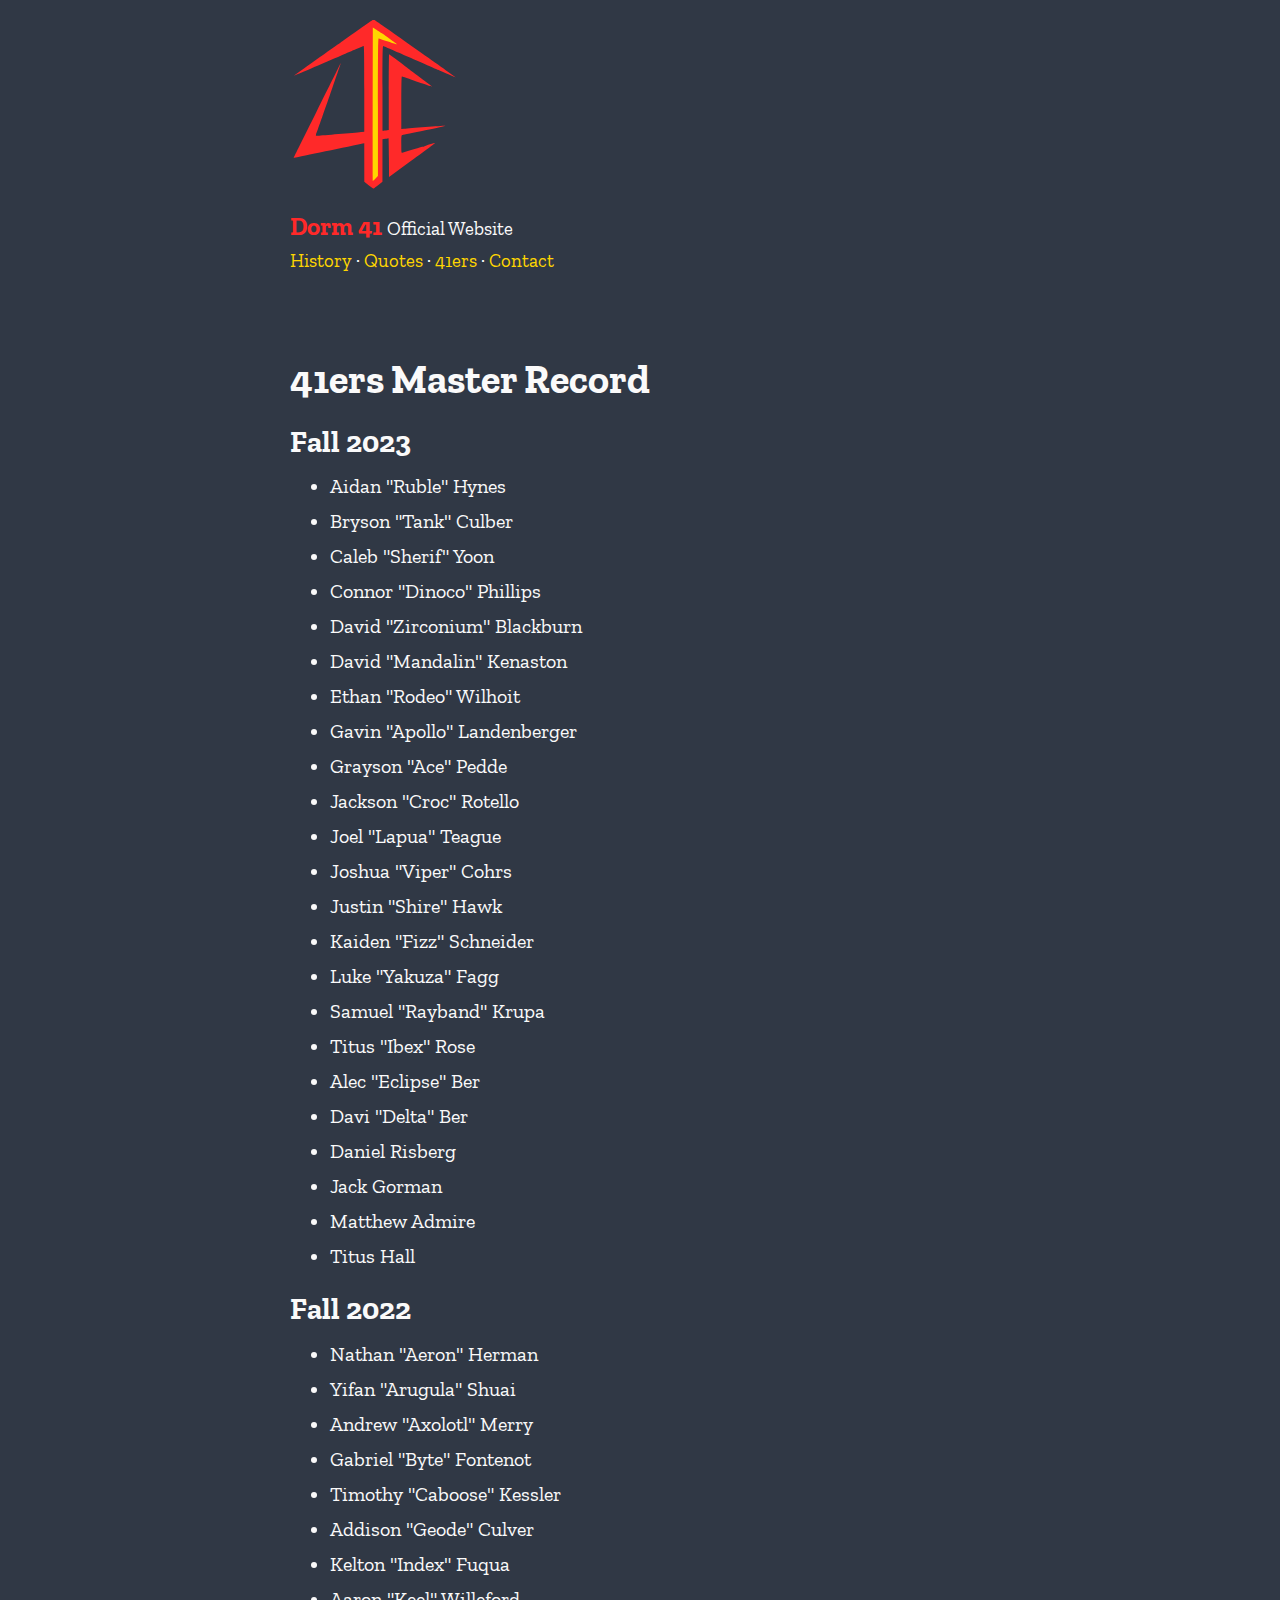
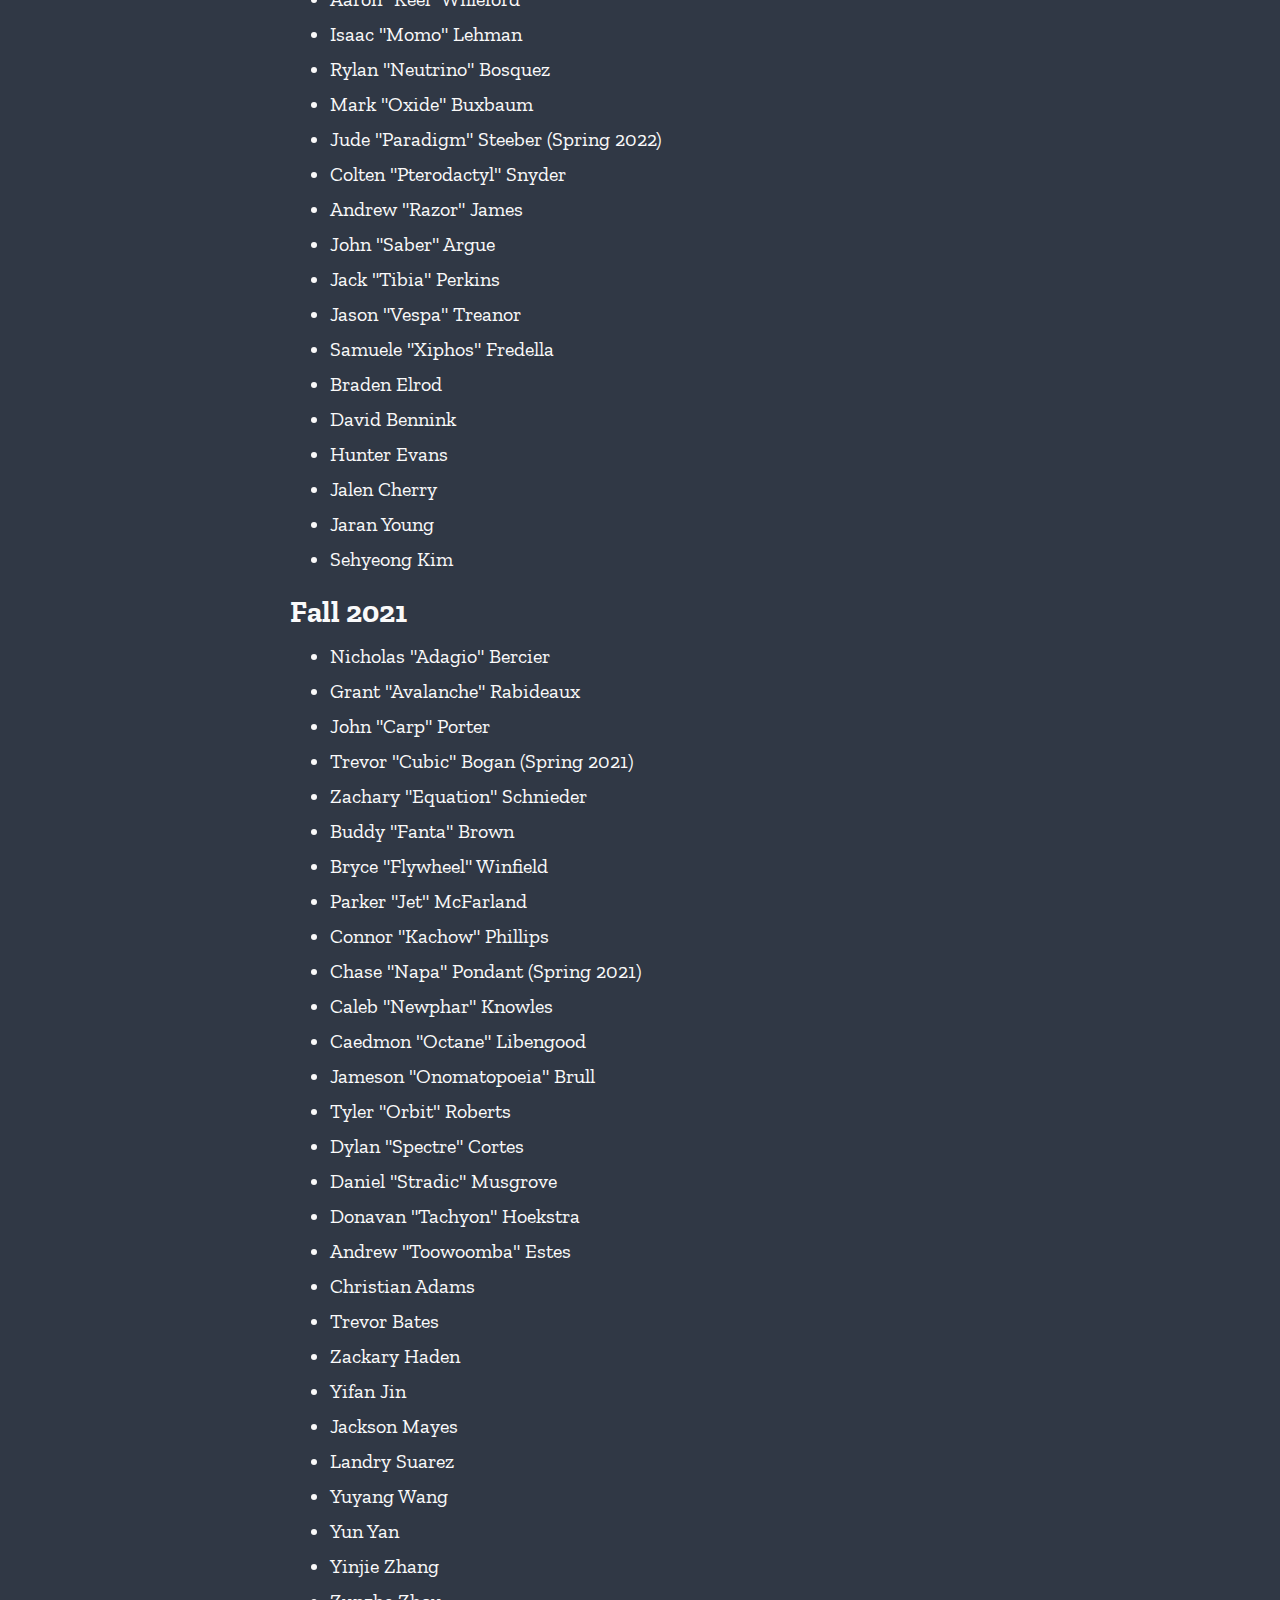
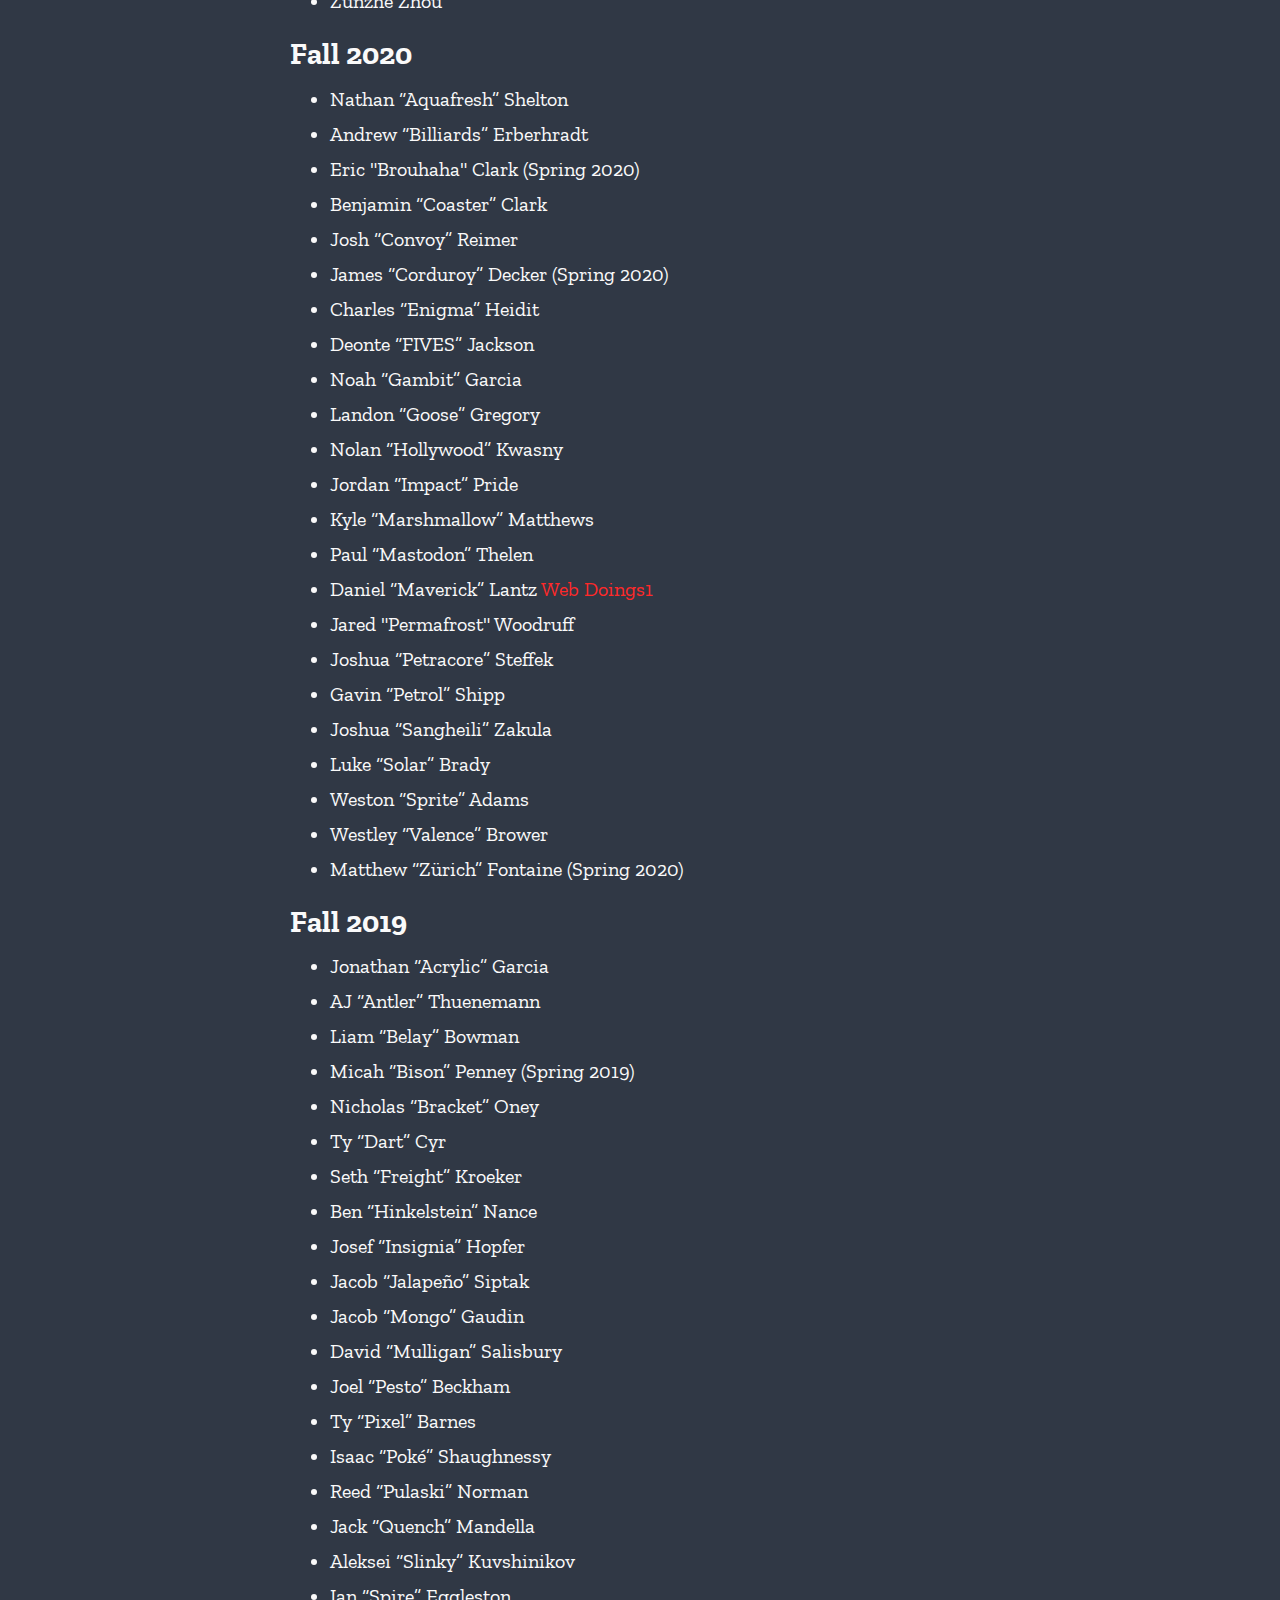
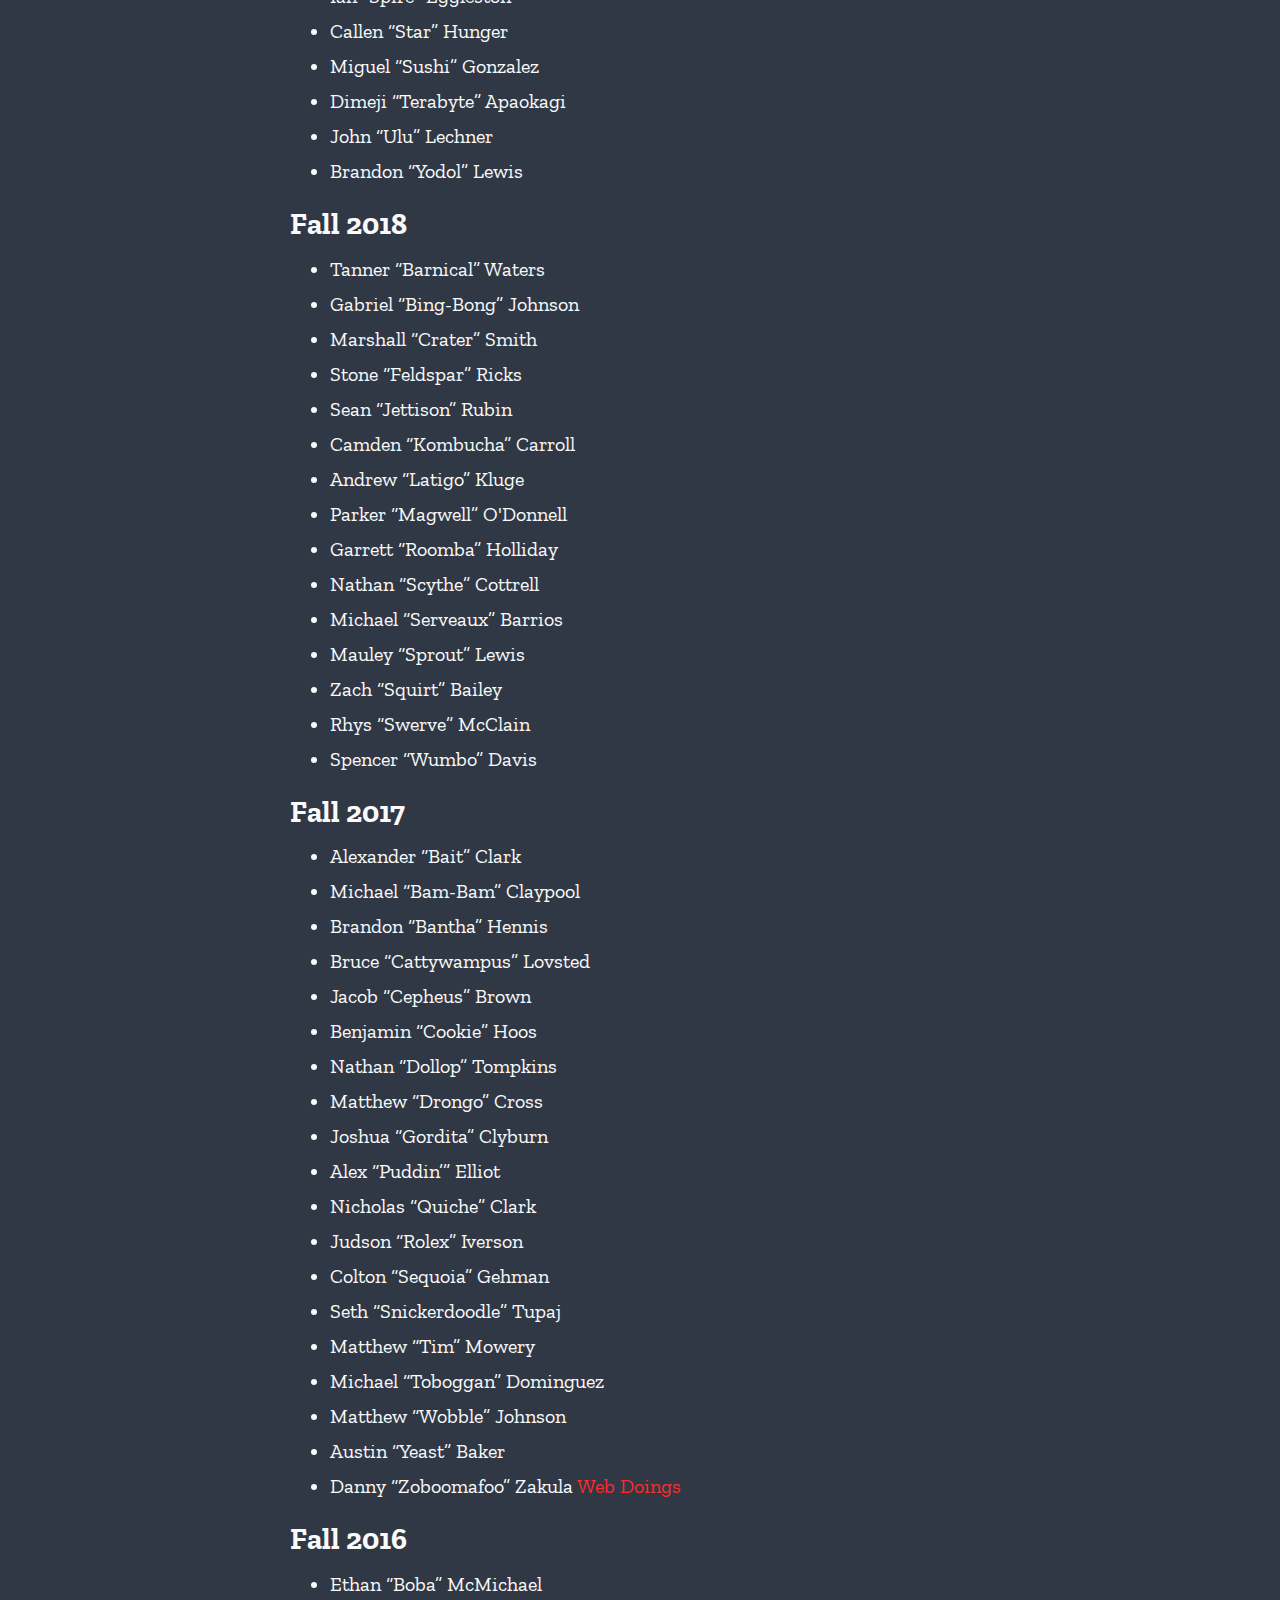
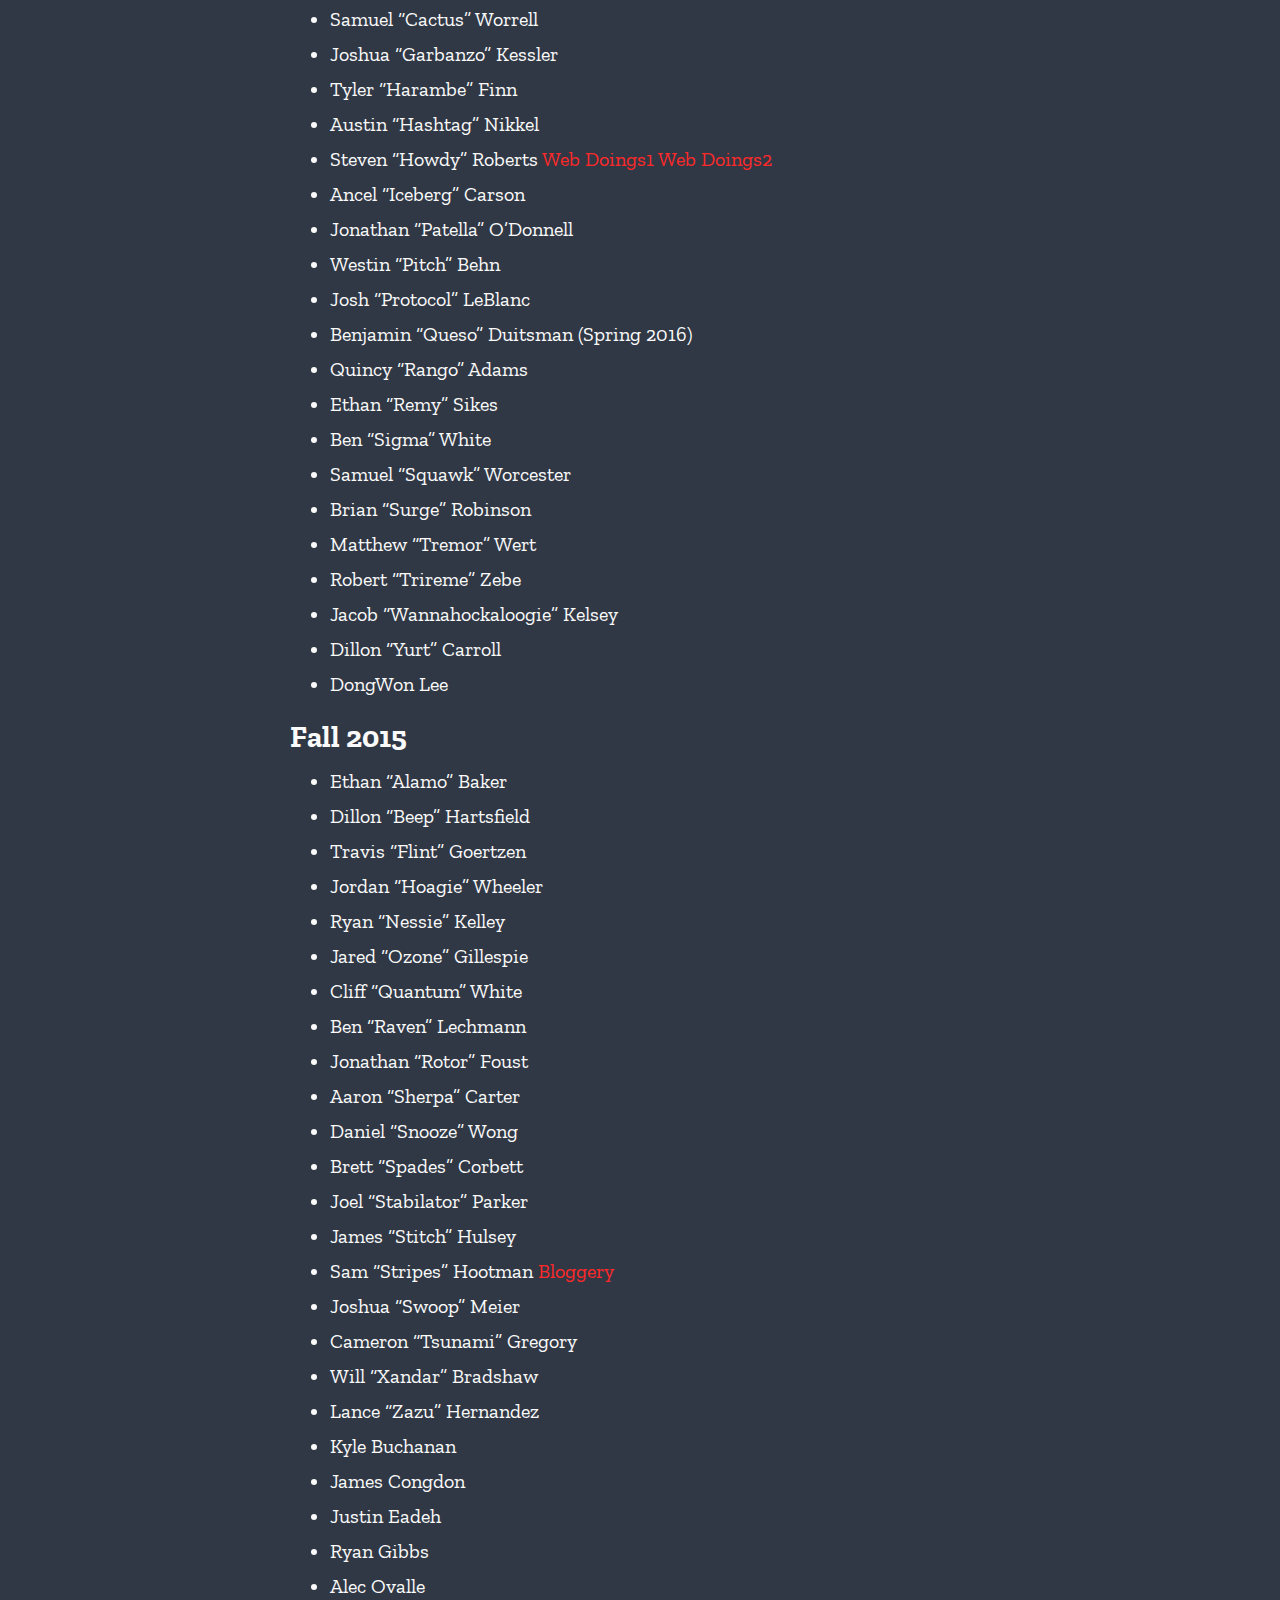
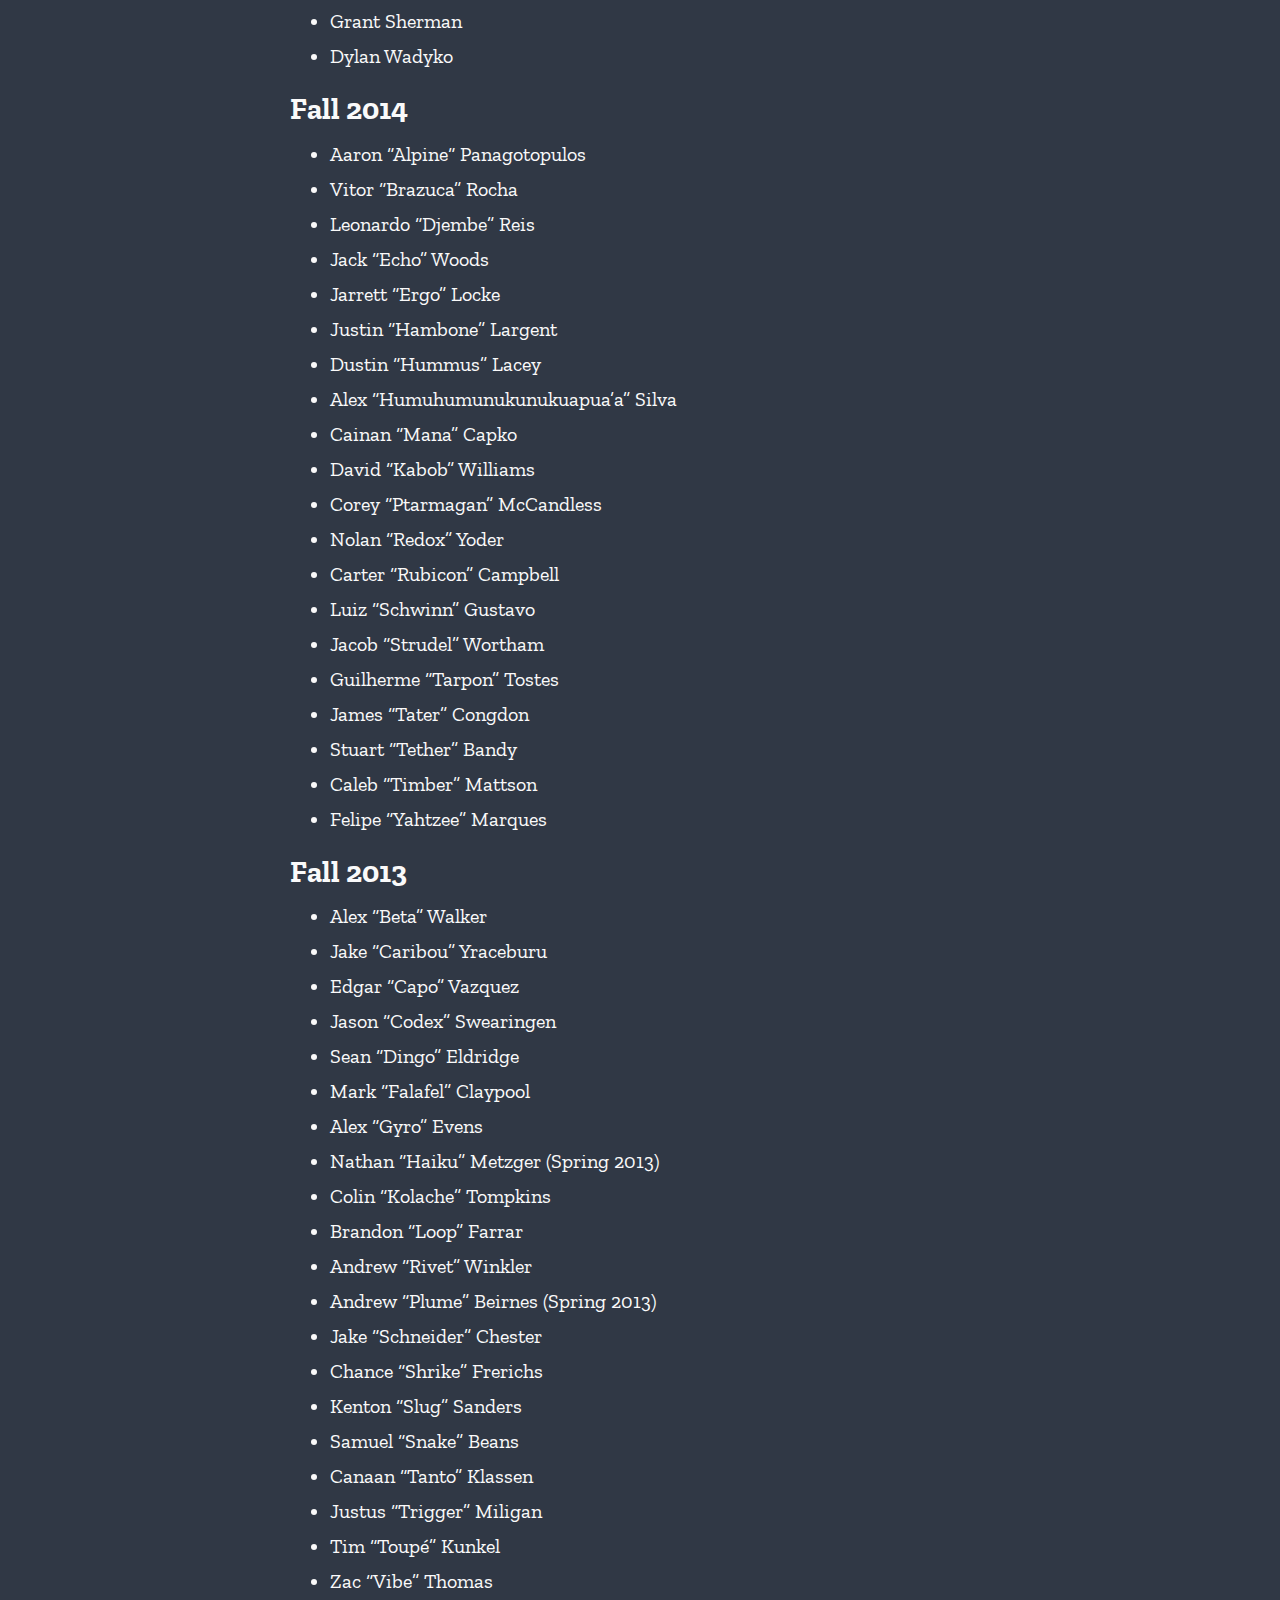
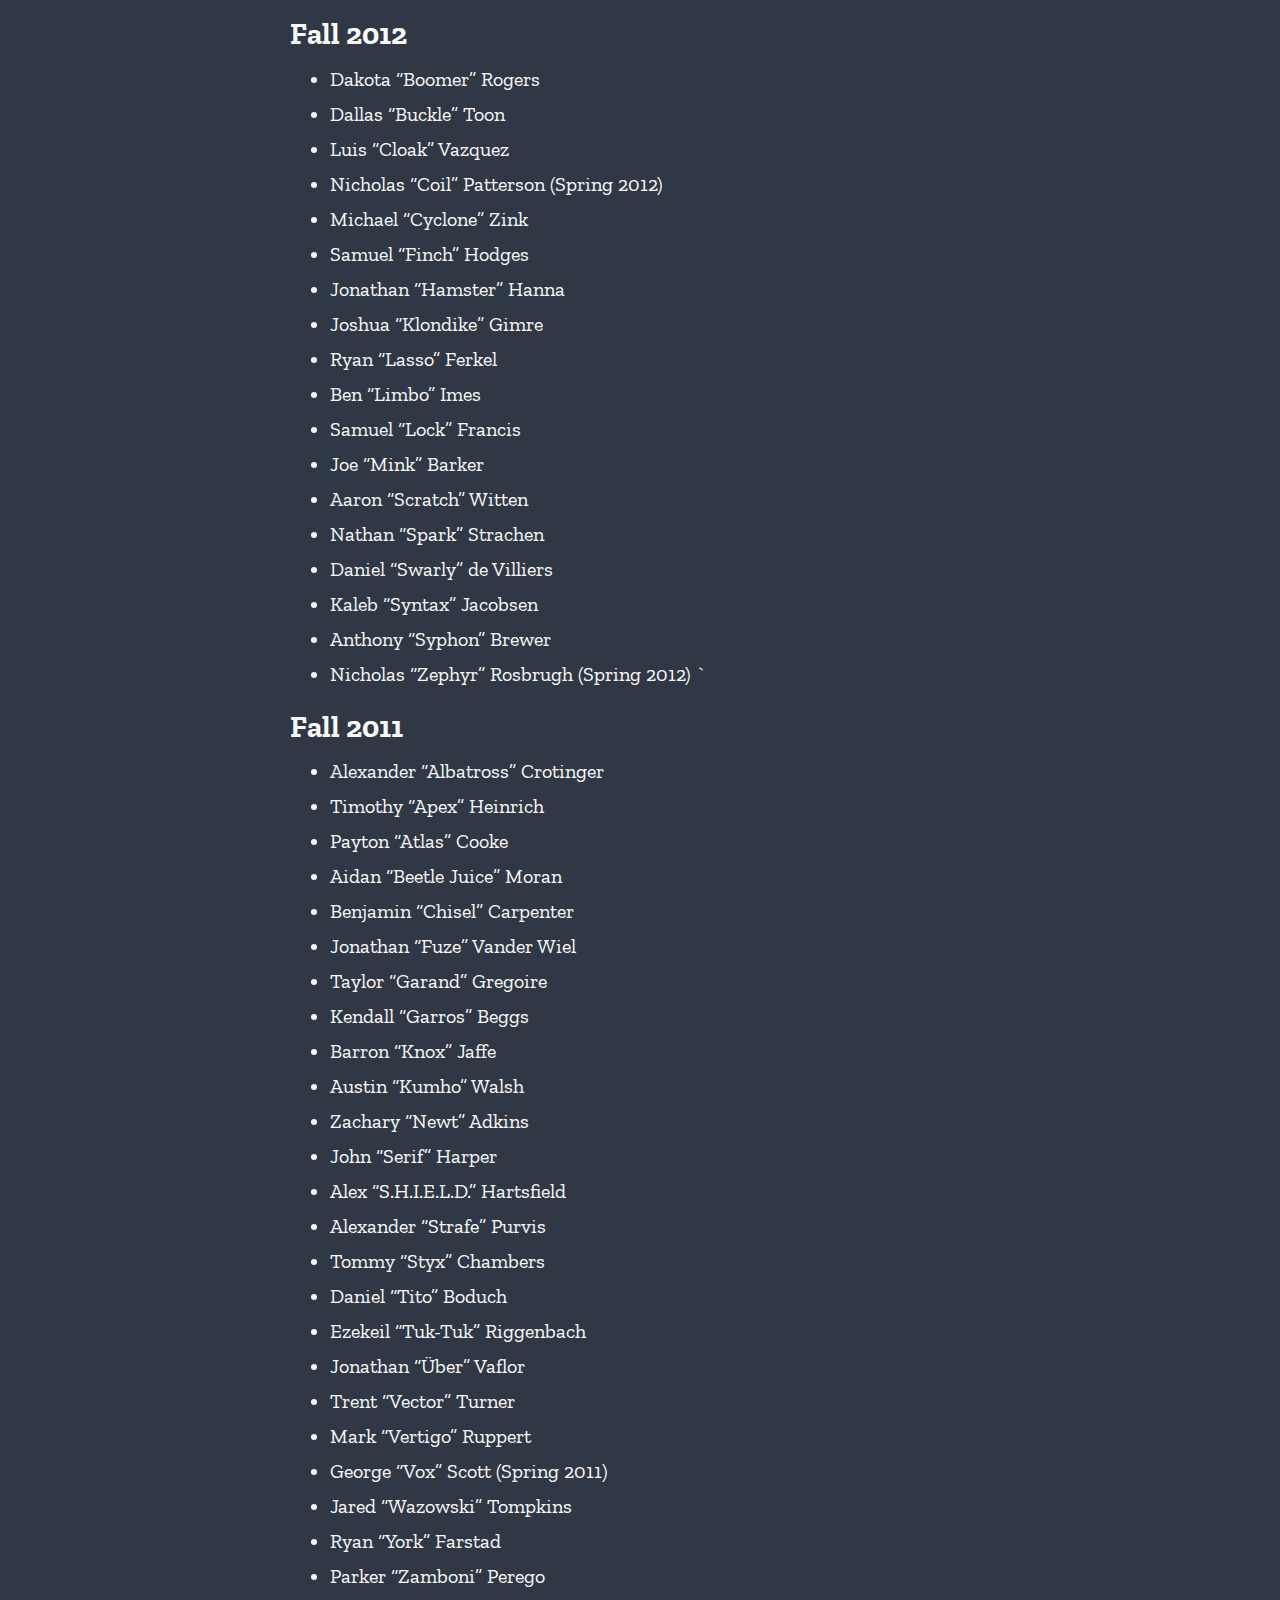
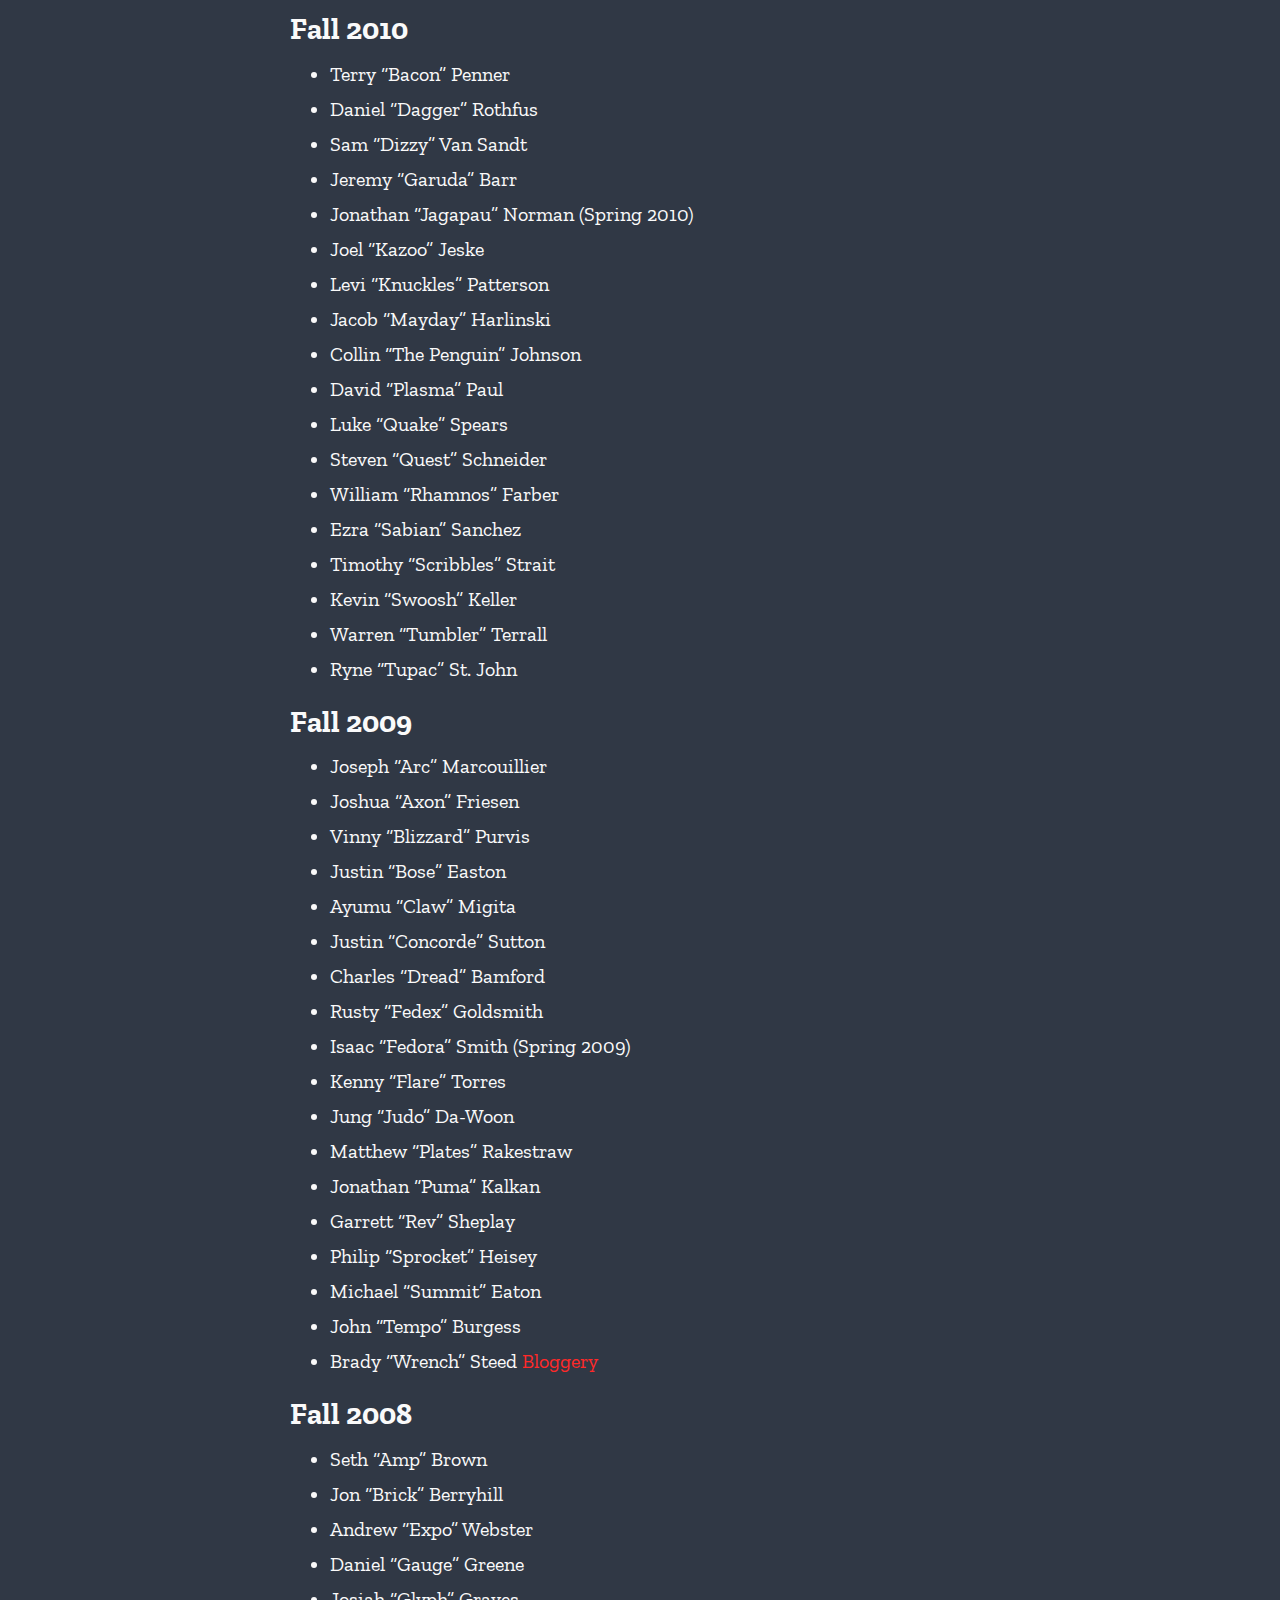
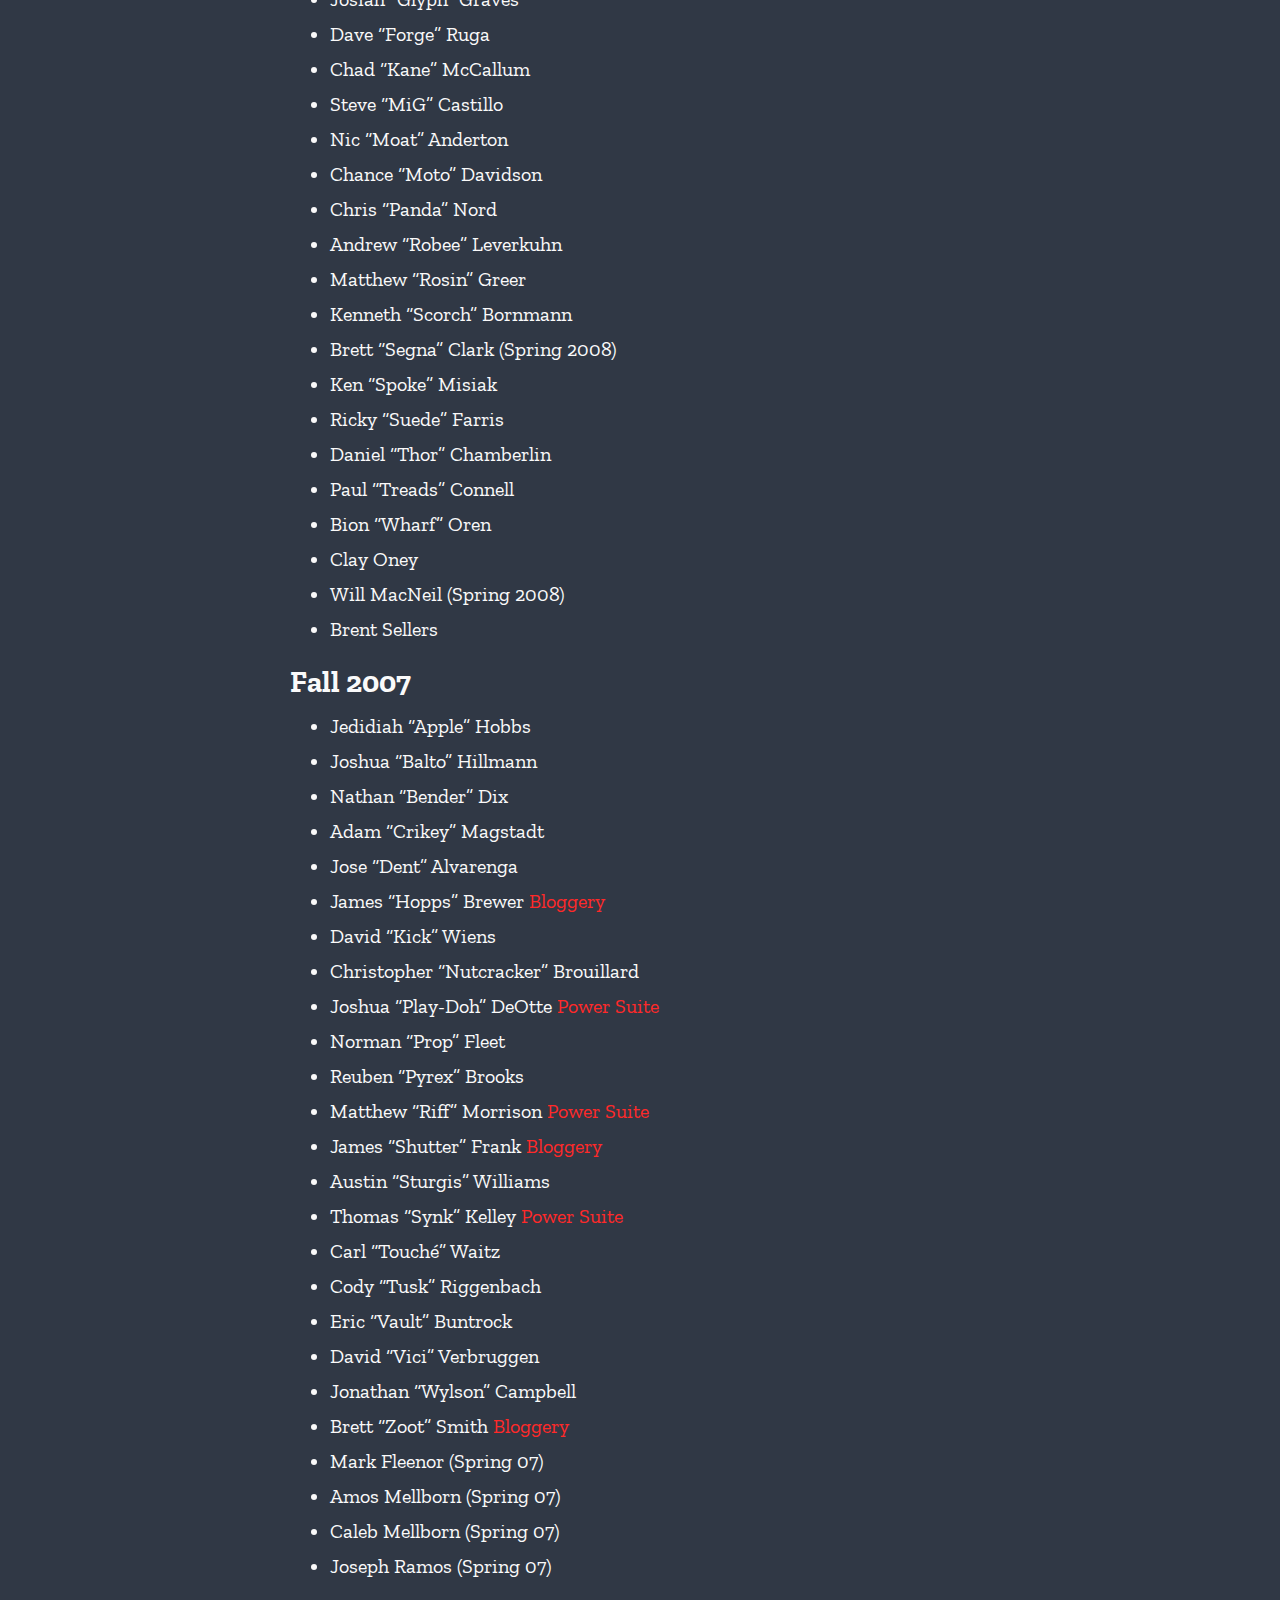
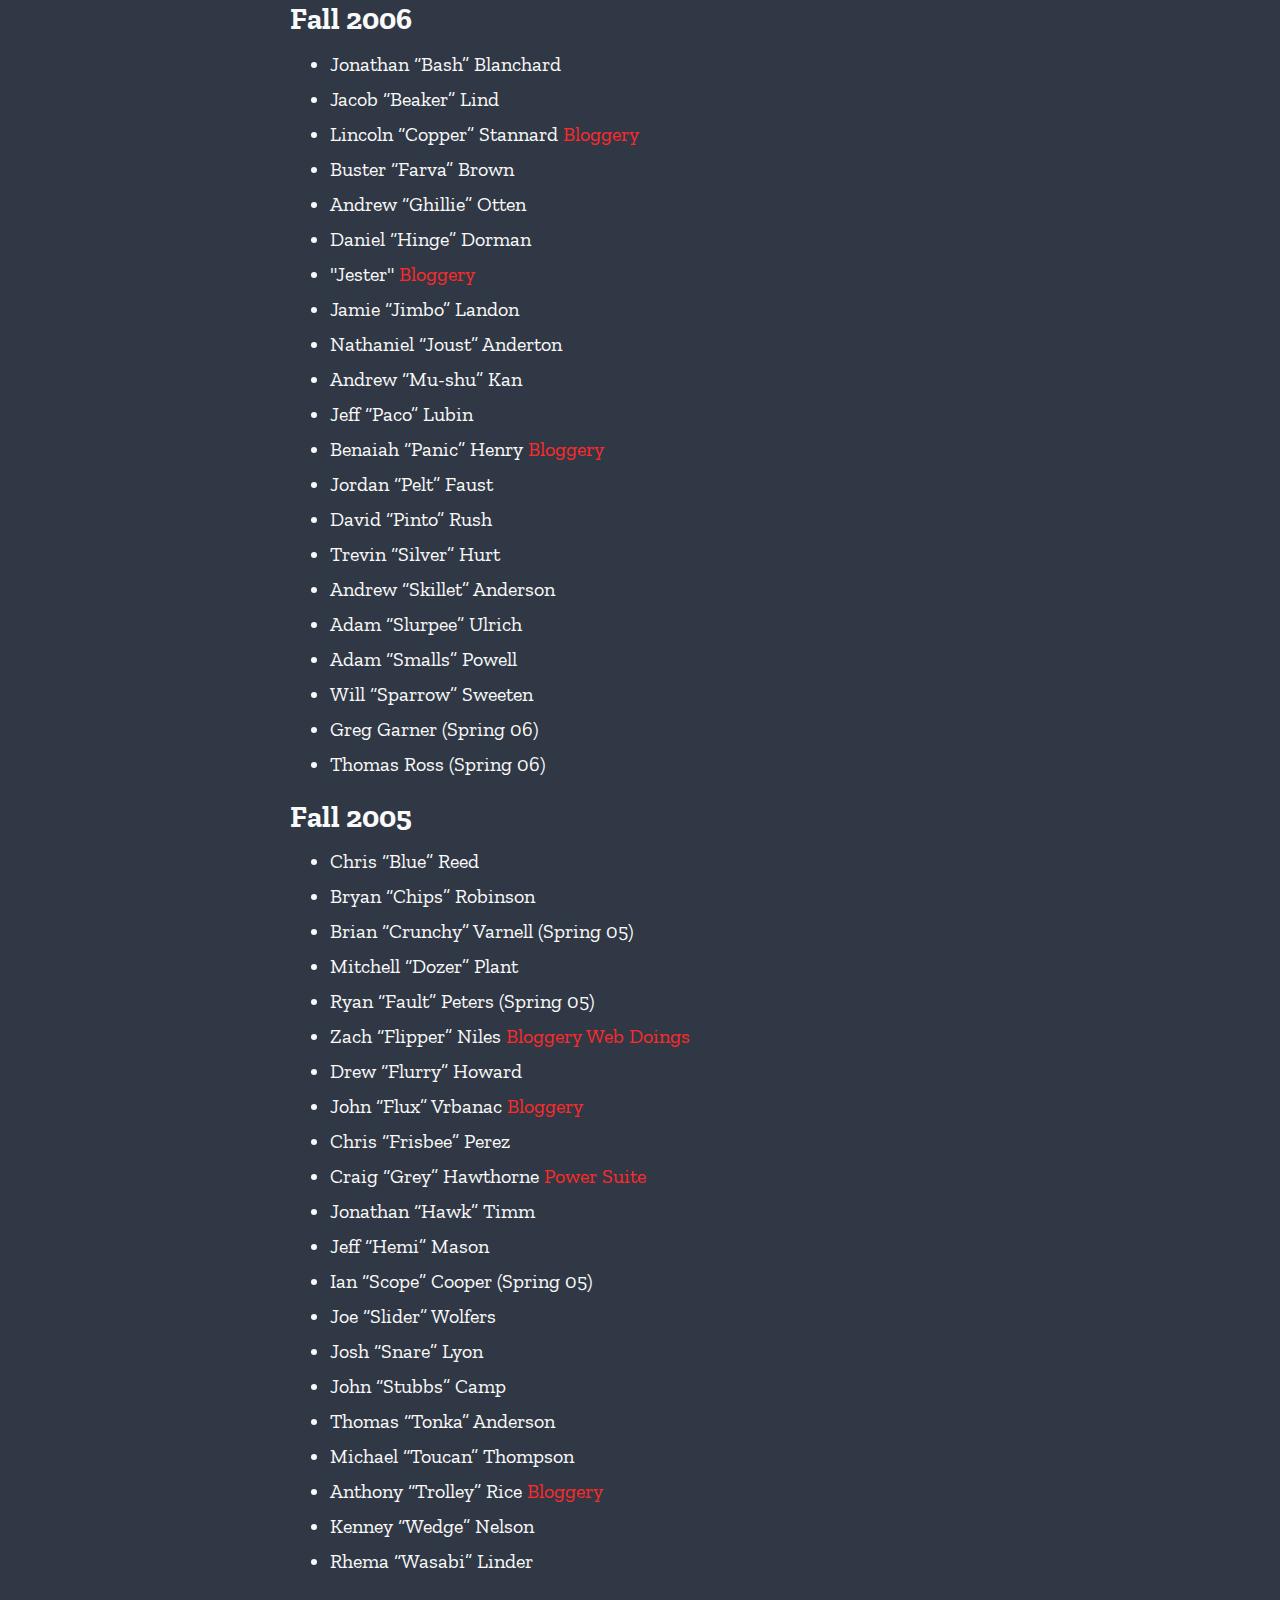
==== commit a492f304: "Updated Fall 2023" ====
--- a/41ers/index.html
+++ b/41ers/index.html
@@ -39,6 +39,32 @@
       <main>
         <article class="page">
   <h1 class="page-title">41ers Master Record</h1>
+  <h2 id="fall-2023">Fall 2023</h2>
+  <ul>
+<li>Aidan "Ruble" Hynes</li>
+<li>Bryson "Tank" Culber</li>
+<li>Caleb "Sherif" Yoon</li>
+<li>Connor "Dinoco" Phillips</li>
+<li>David "Zirconium" Blackburn</li>
+<li>David "Mandalin" Kenaston</li>
+<li>Ethan "Rodeo" Wilhoit</li>
+<li>Gavin "Apollo" Landenberger</li>
+<li>Grayson "Ace" Pedde</li>
+<li>Jackson "Croc" Rotello </li>
+<li>Joel "Lapua" Teague</li>
+<li>Joshua "Viper" Cohrs</li>
+<li>Justin "Shire" Hawk</li>
+<li>Kaiden "Fizz" Schneider</li>
+<li>Luke "Yakuza" Fagg</li>
+<li>Samuel "Rayband" Krupa</li>
+<li>Titus "Ibex" Rose</li>
+<li>Alec "Eclipse" Ber</li>
+<li>Davi "Delta" Ber</li>
+<li>Daniel Risberg</li>
+<li>Jack Gorman</li>
+<li>Matthew Admire</li>
+<li>Titus Hall</li>
+    </ul>
   <h2 id="fall-2022">Fall 2022</h2>
   <ul>
 <li>Nathan "Aeron" Herman</li>
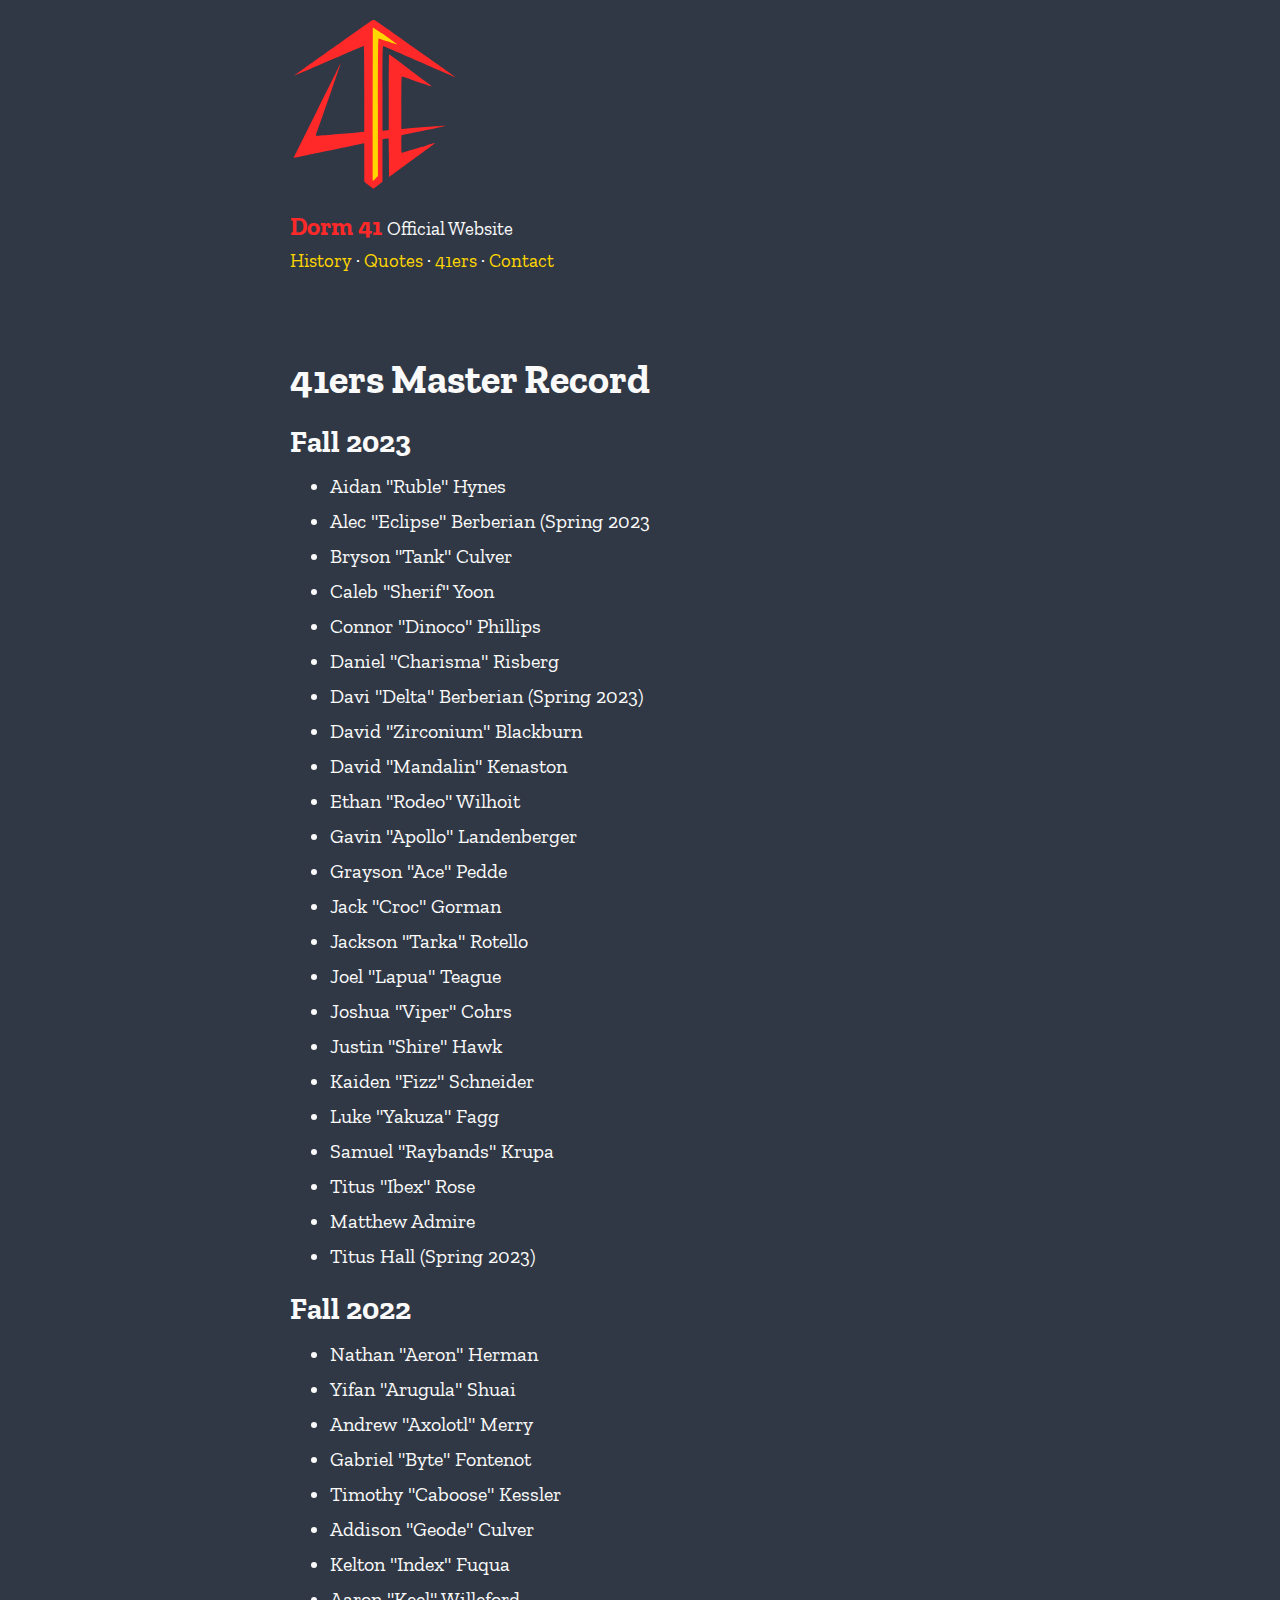
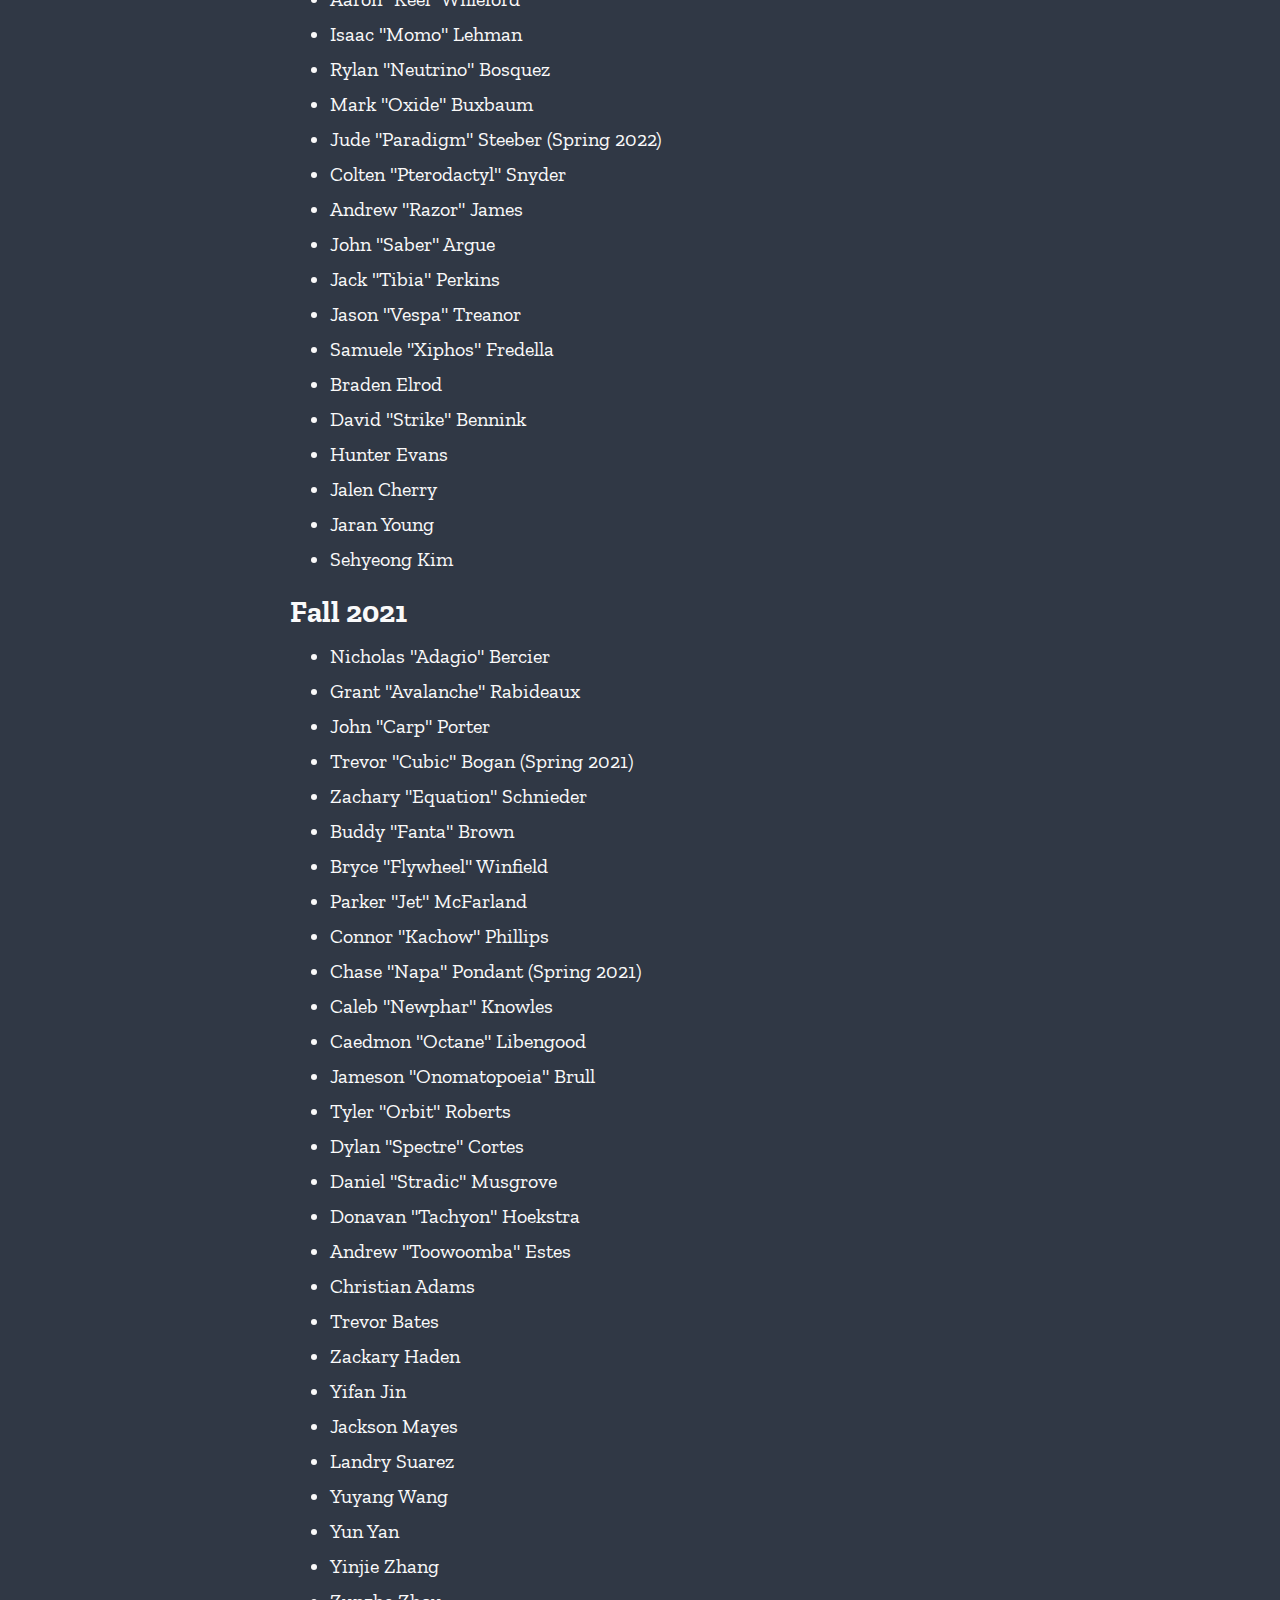
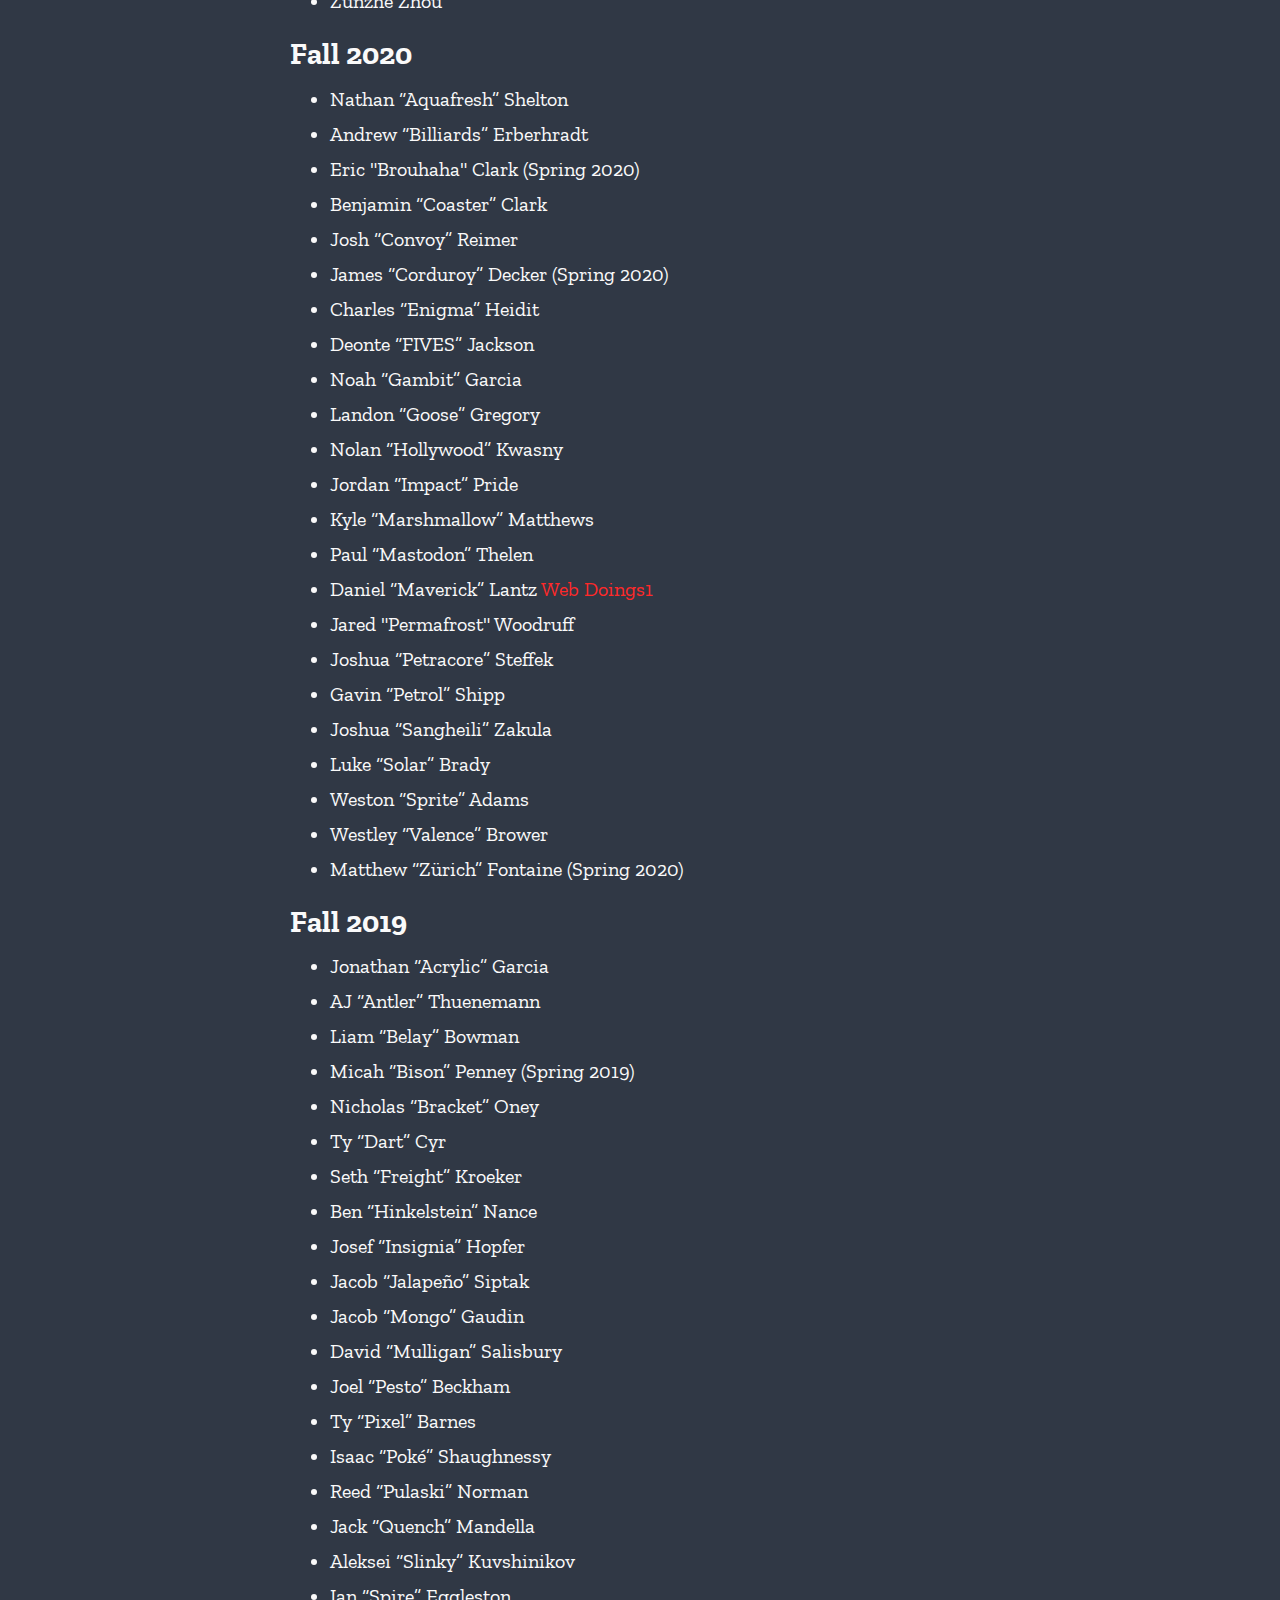
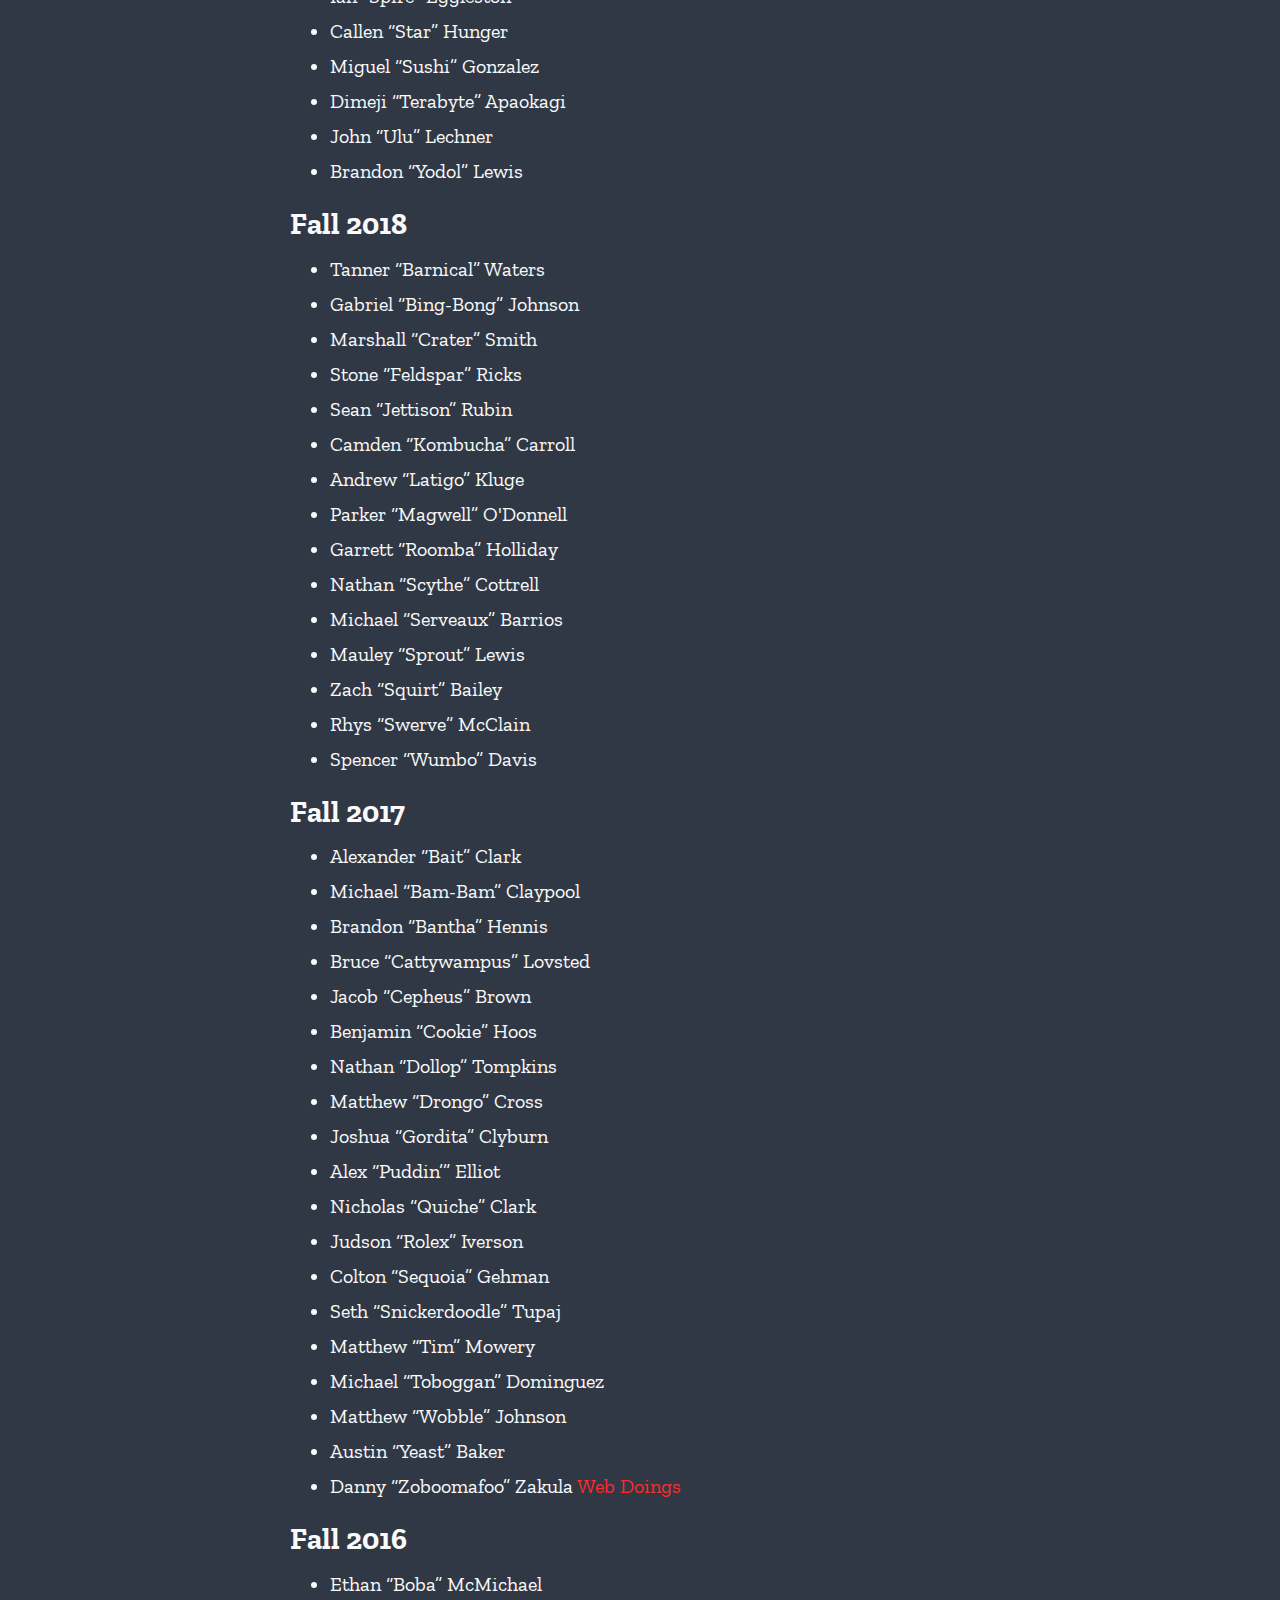
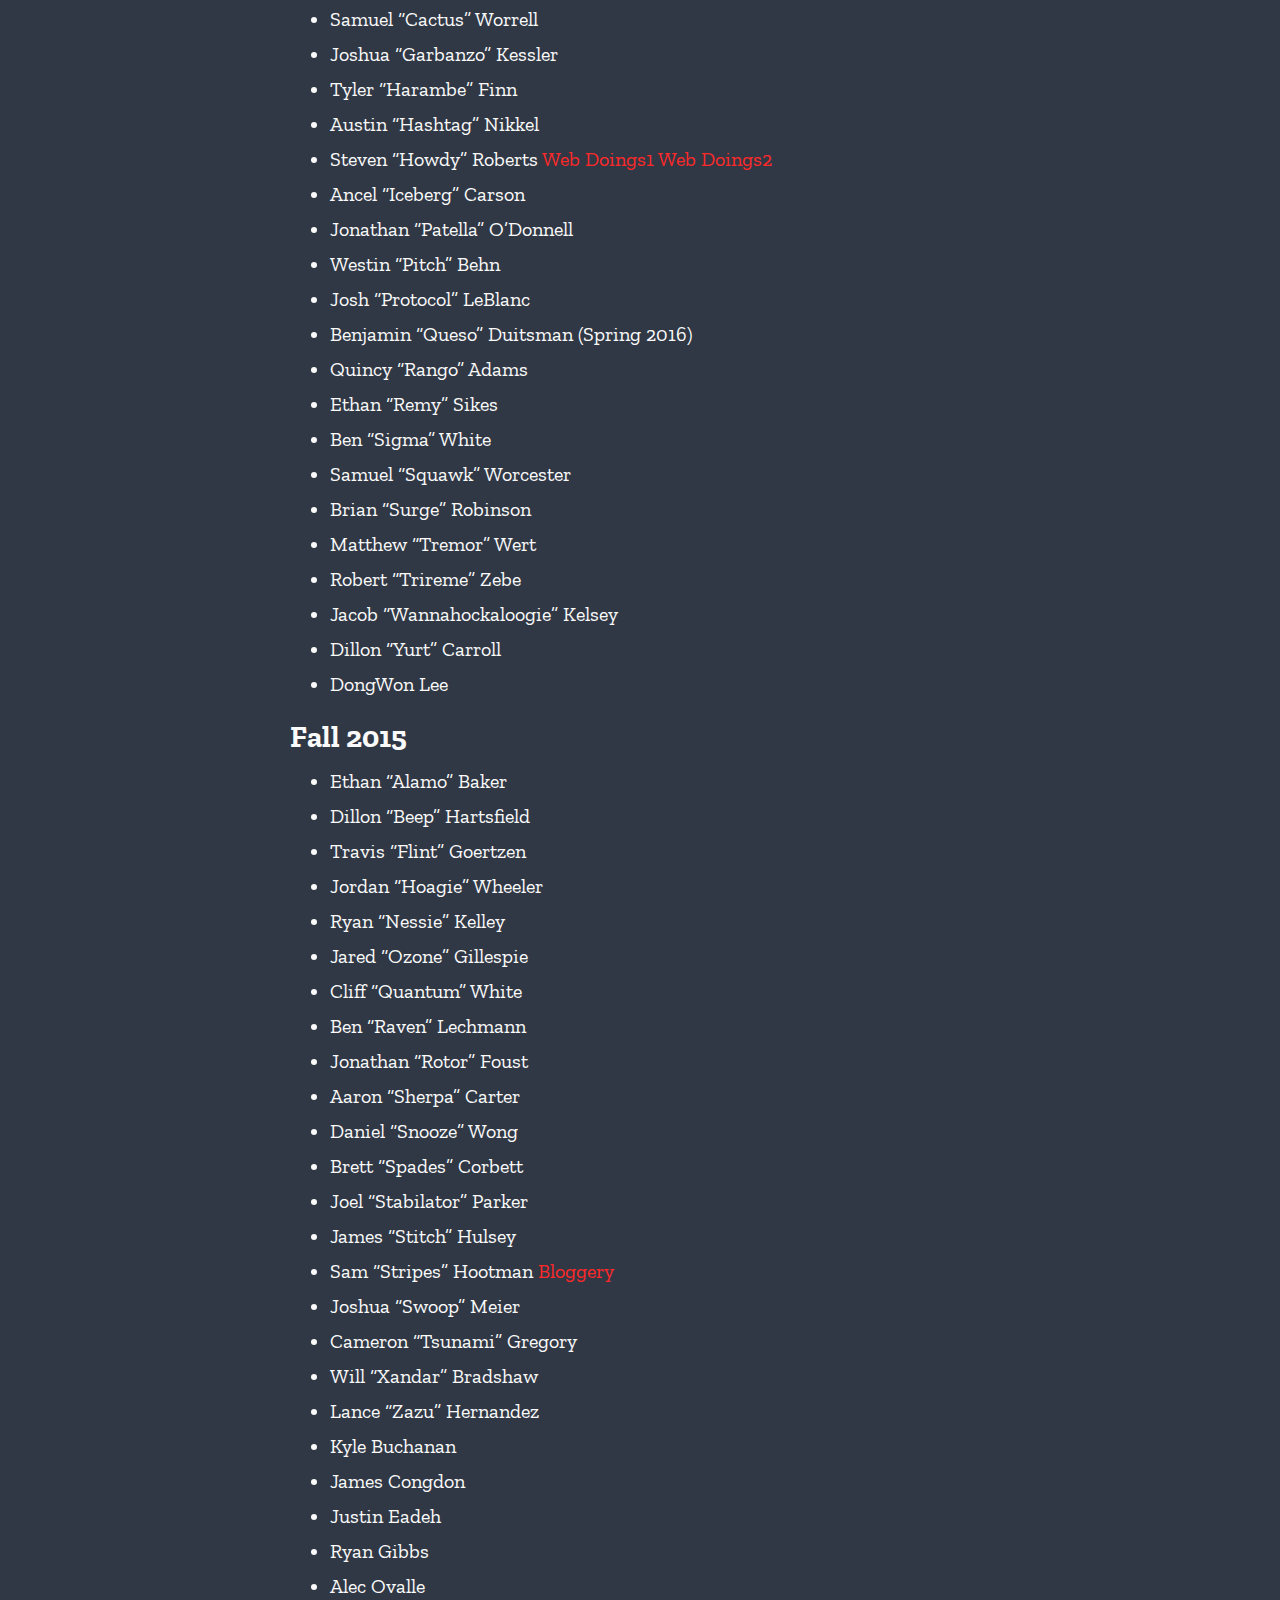
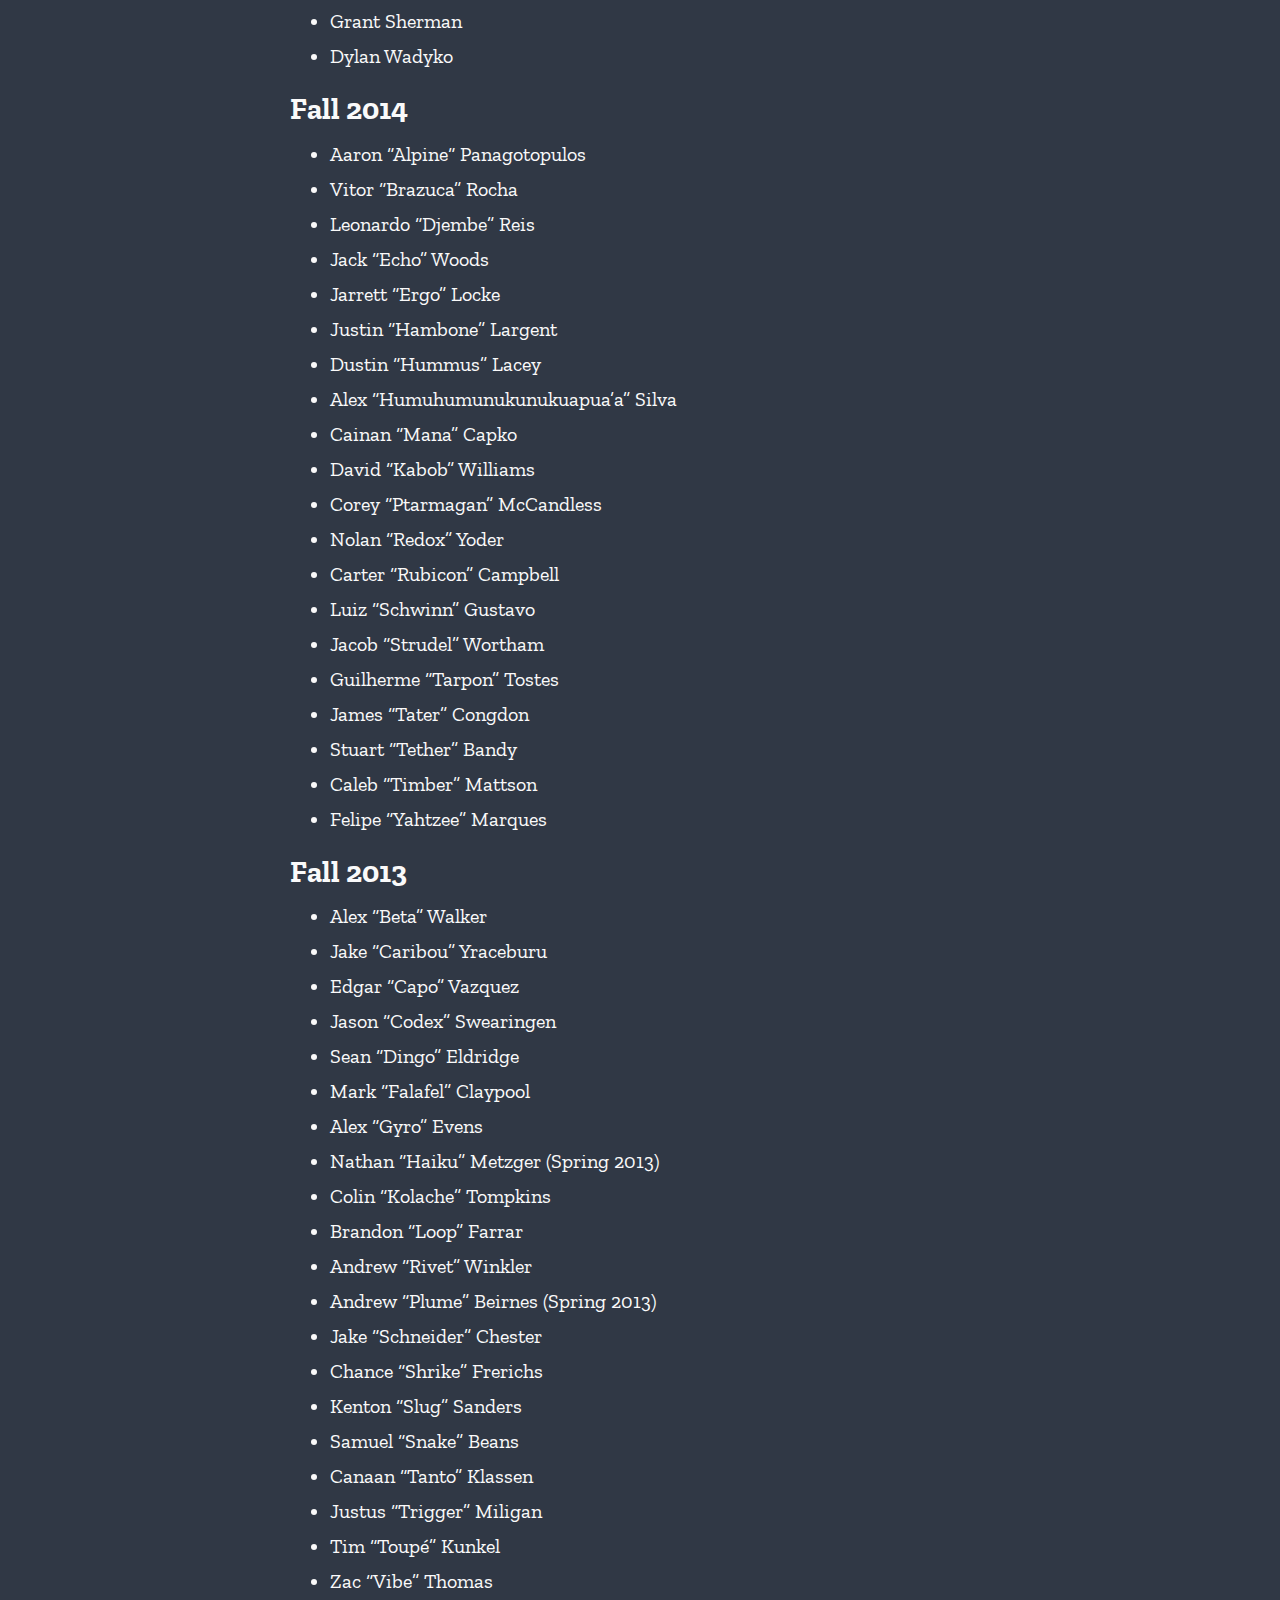
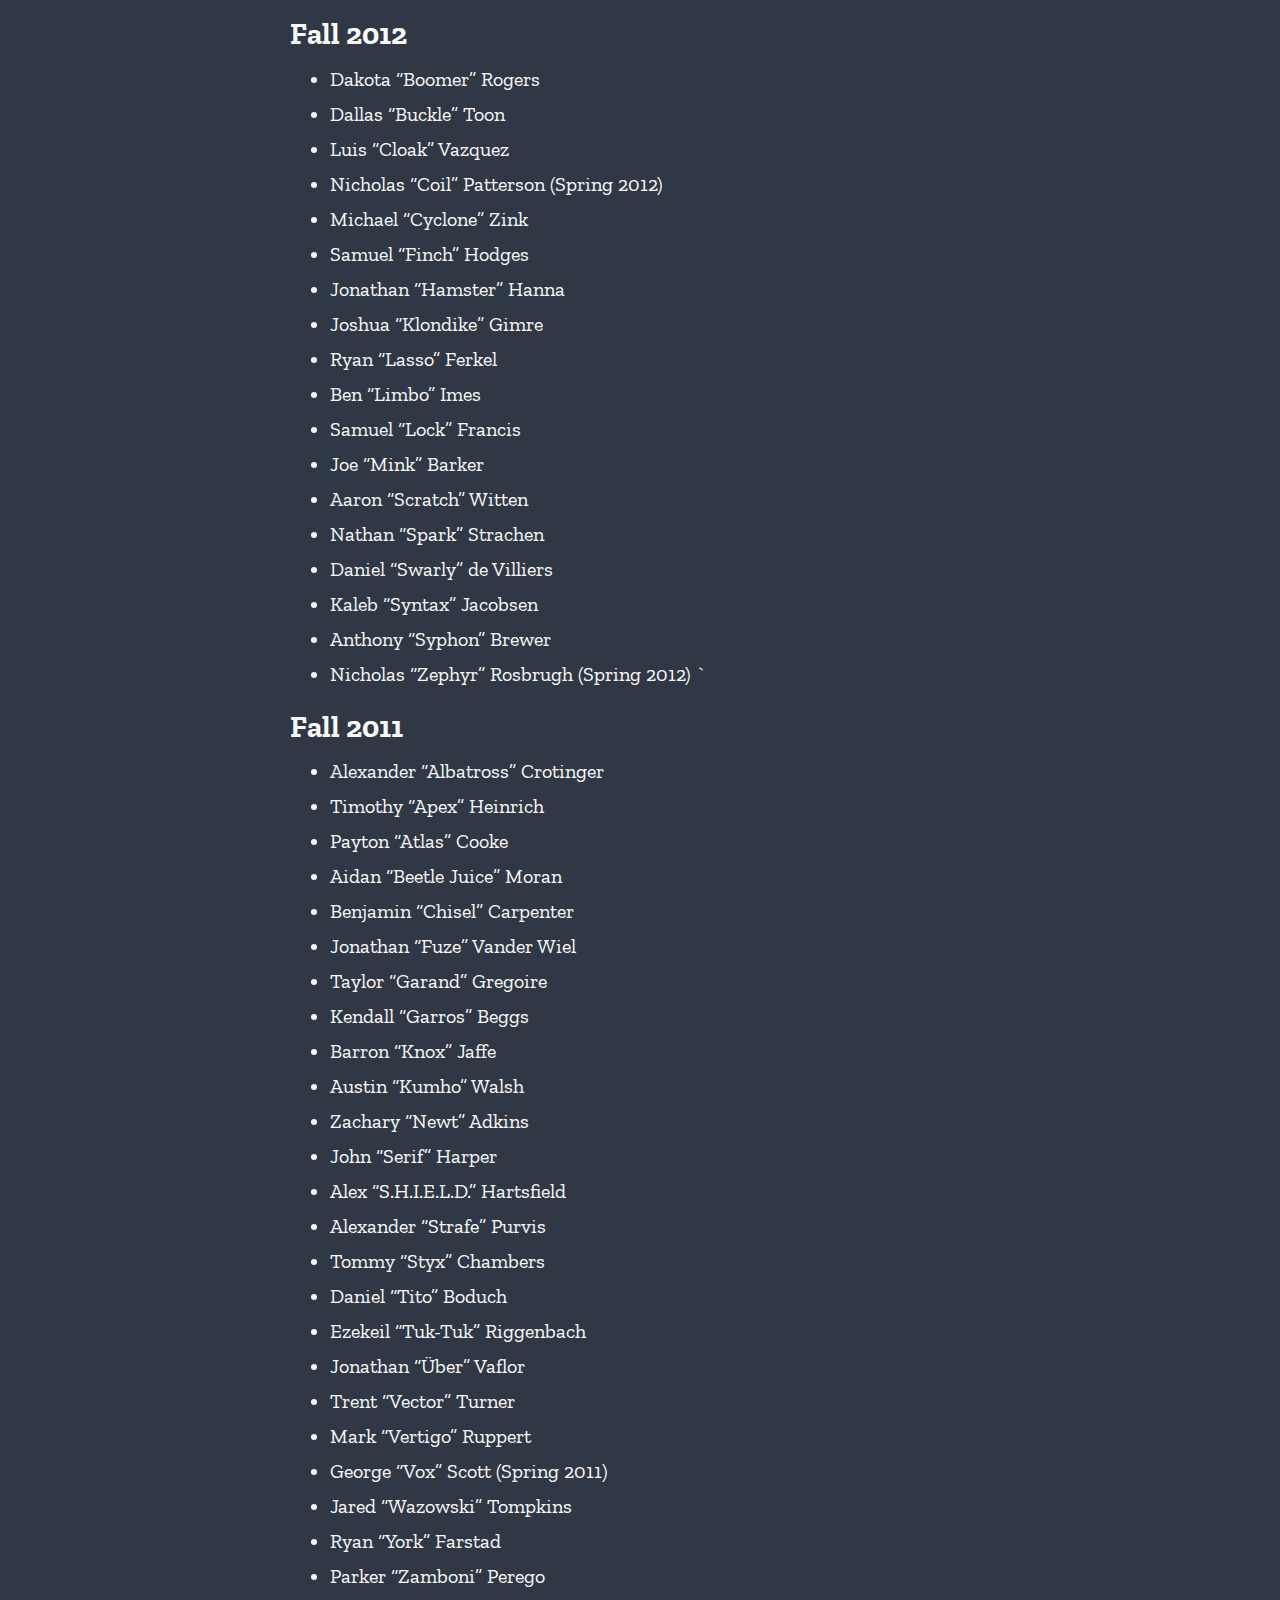
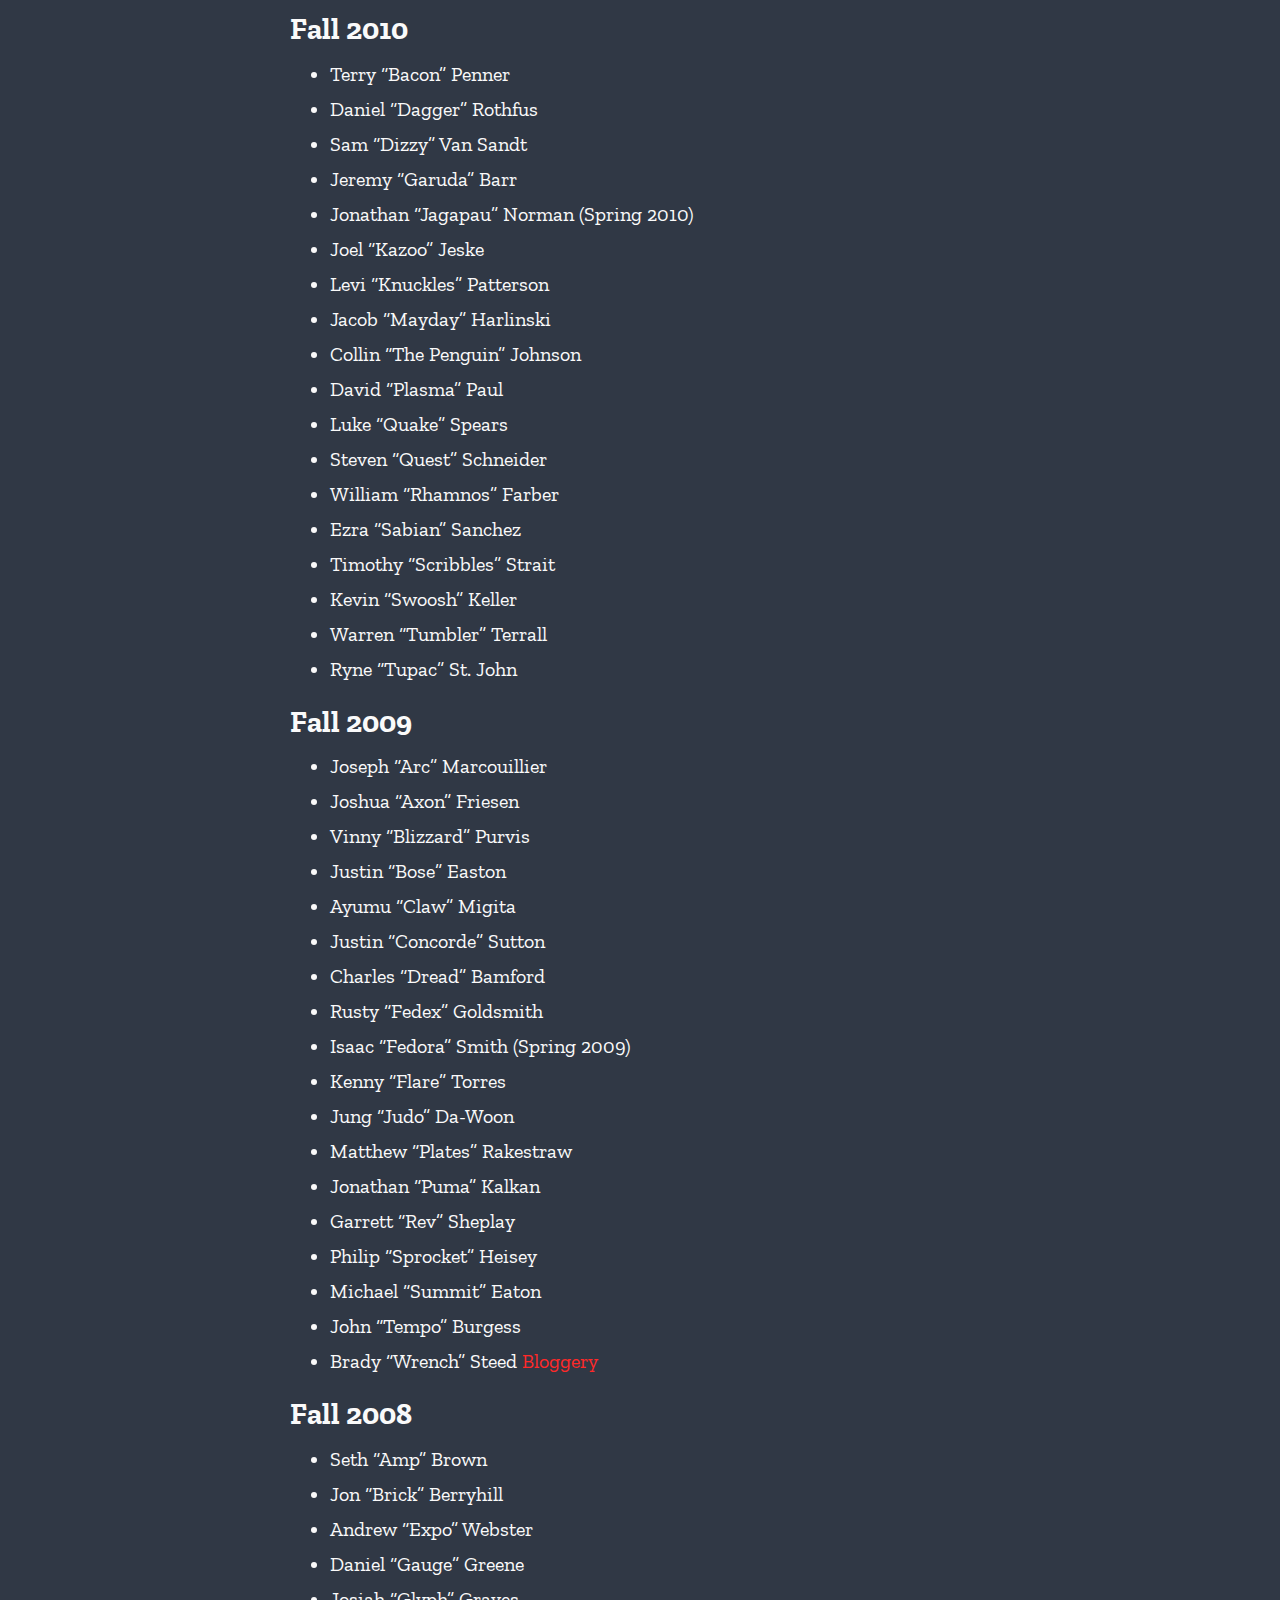
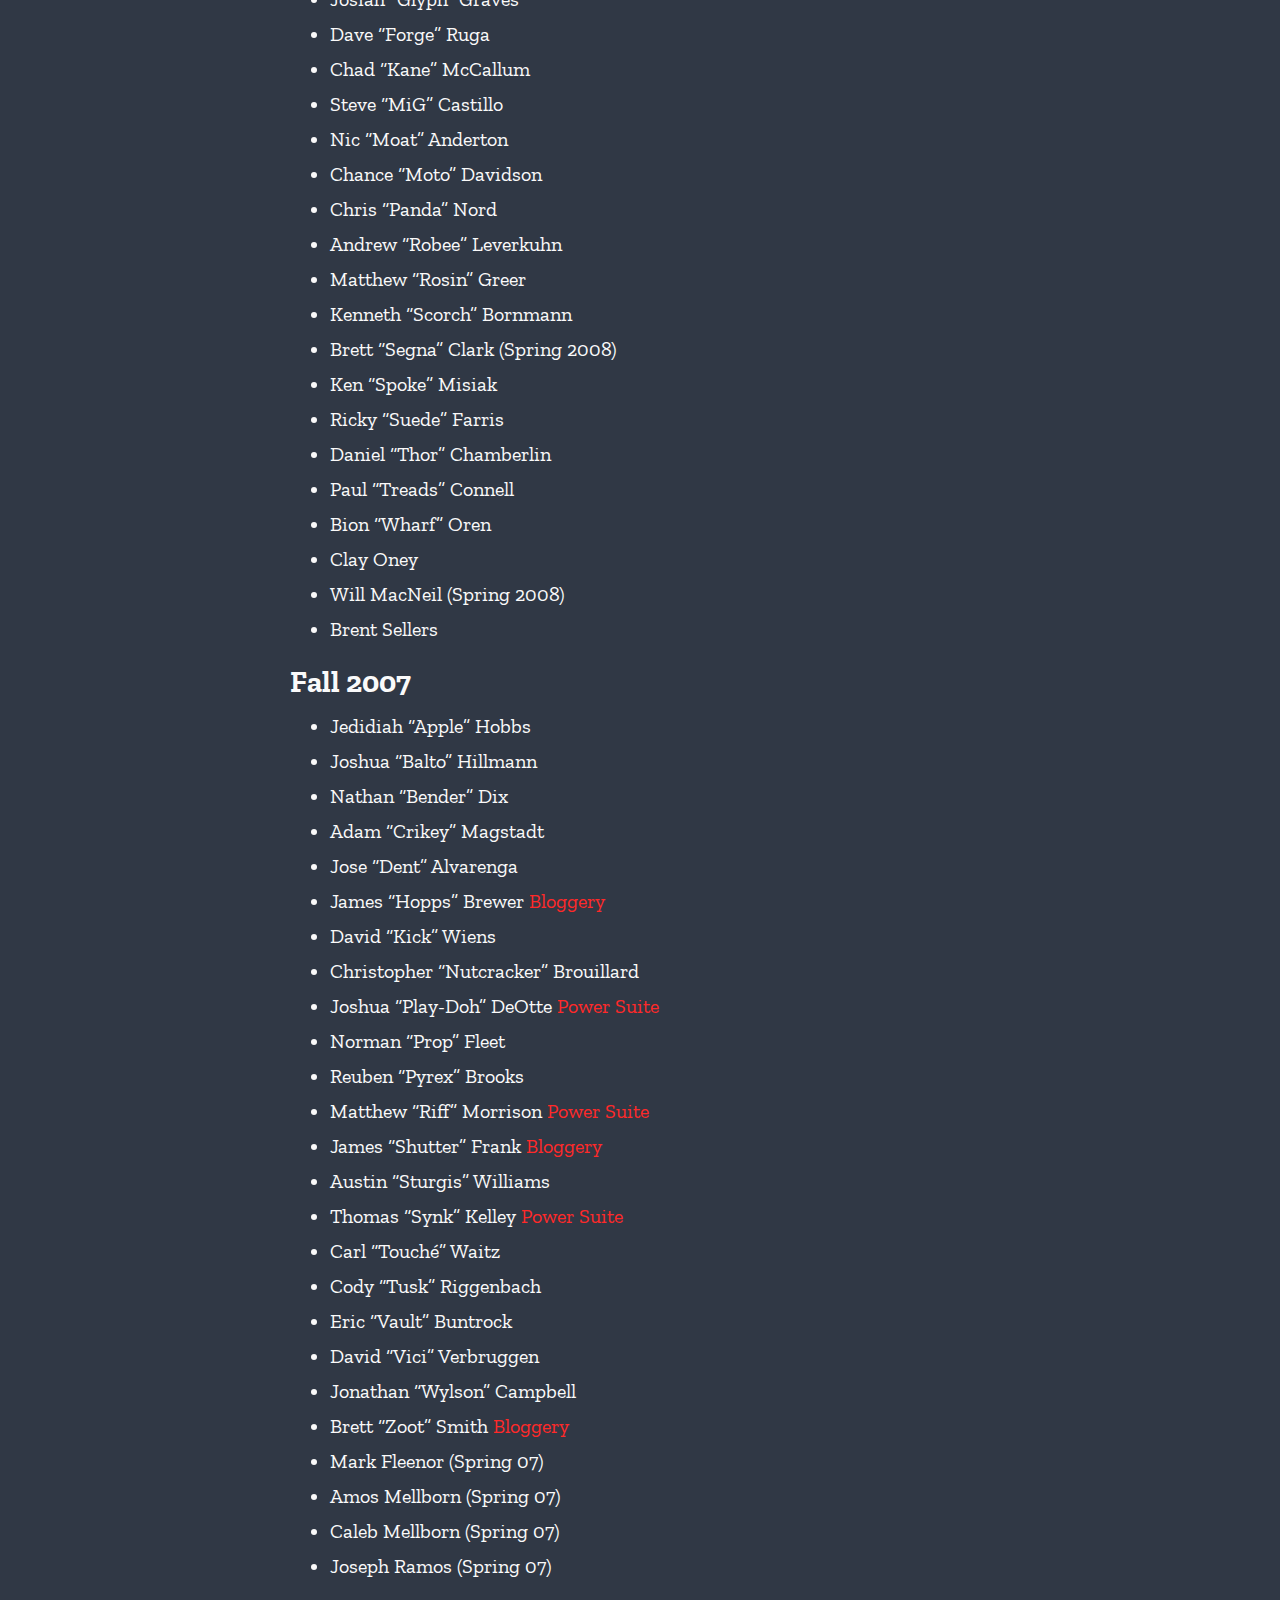
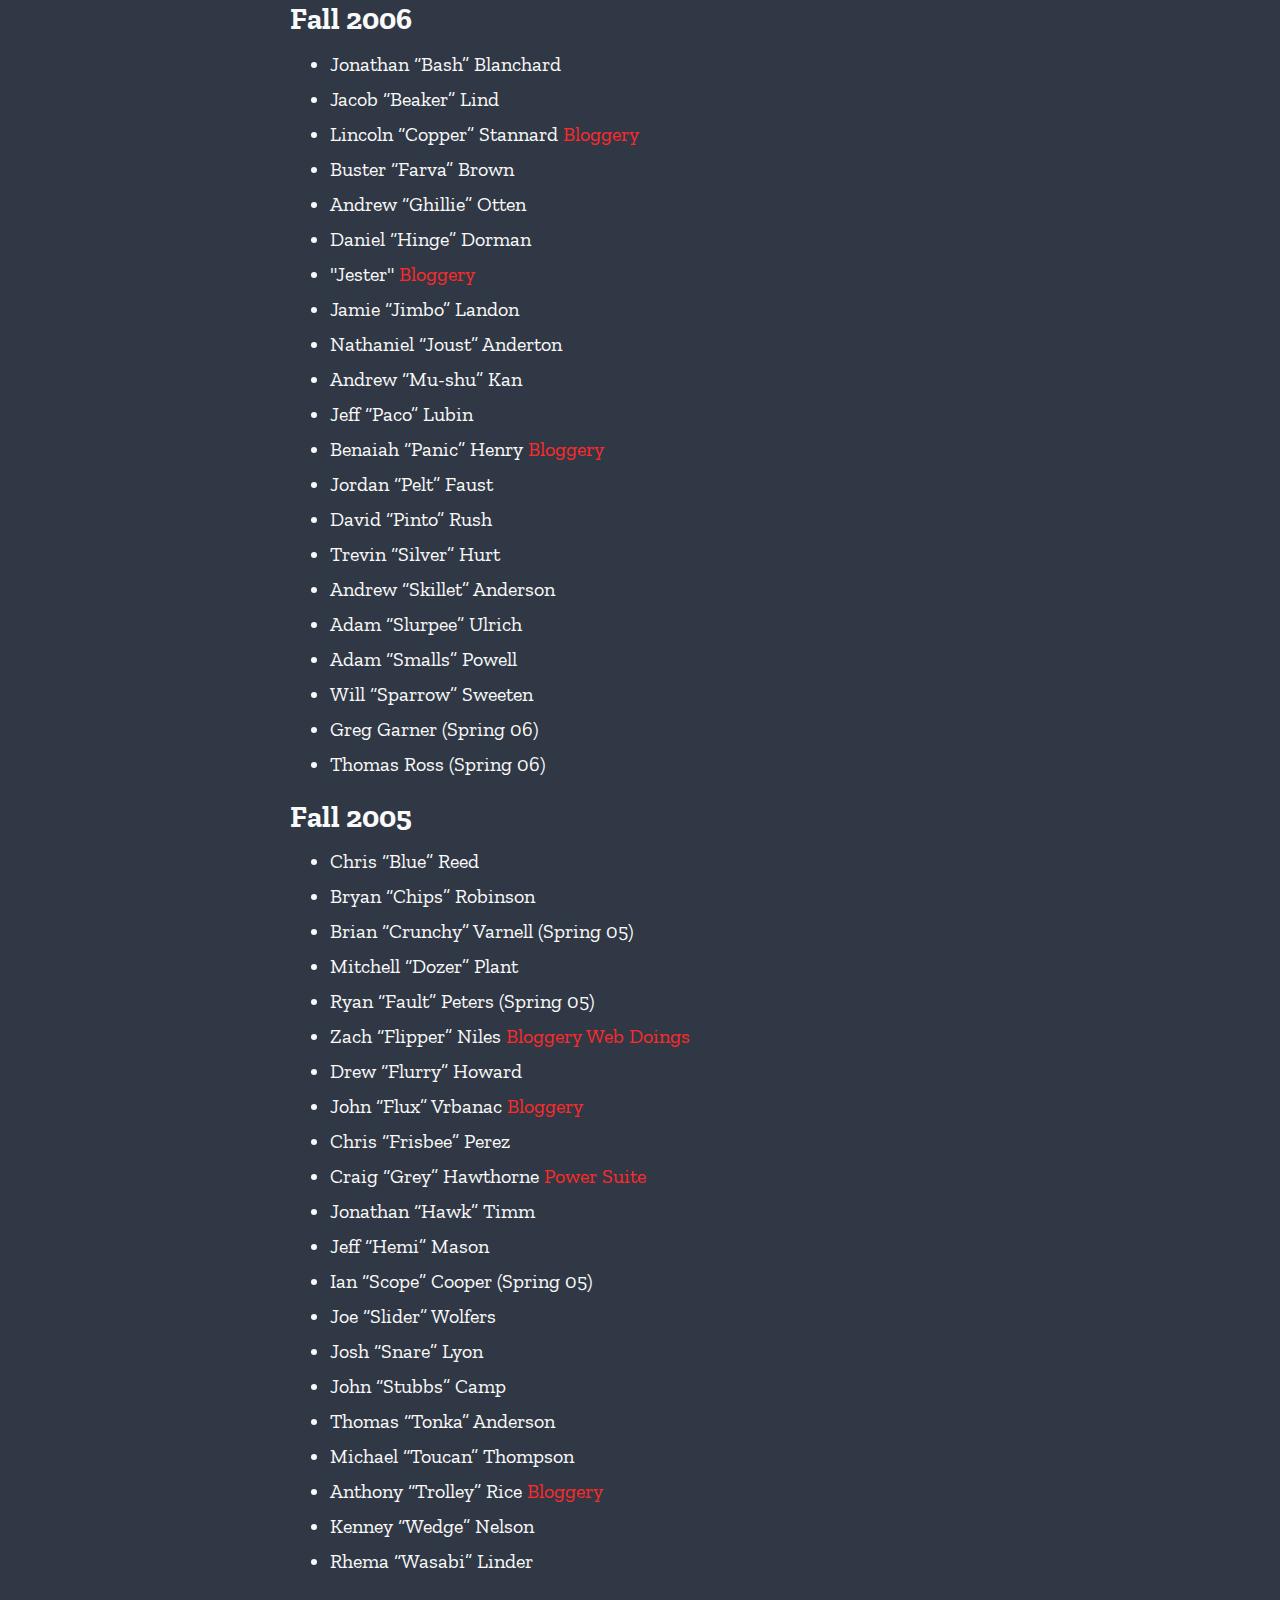
==== commit 9807ac05: "Fixed Fall 2023" ====
--- a/41ers/index.html
+++ b/41ers/index.html
@@ -42,28 +42,28 @@
   <h2 id="fall-2023">Fall 2023</h2>
   <ul>
 <li>Aidan "Ruble" Hynes</li>
-<li>Bryson "Tank" Culber</li>
+<li>Alec "Eclipse" Berberian (Spring 2023</li>
+<li>Bryson "Tank" Culver</li>
 <li>Caleb "Sherif" Yoon</li>
 <li>Connor "Dinoco" Phillips</li>
+<li>Daniel "Charisma" Risberg</li>
+<li>Davi "Delta" Berberian (Spring 2023)</li>
 <li>David "Zirconium" Blackburn</li>
 <li>David "Mandalin" Kenaston</li>
 <li>Ethan "Rodeo" Wilhoit</li>
 <li>Gavin "Apollo" Landenberger</li>
 <li>Grayson "Ace" Pedde</li>
-<li>Jackson "Croc" Rotello </li>
+<li>Jack "Croc" Gorman</li>
+<li>Jackson "Tarka" Rotello </li>
 <li>Joel "Lapua" Teague</li>
 <li>Joshua "Viper" Cohrs</li>
 <li>Justin "Shire" Hawk</li>
 <li>Kaiden "Fizz" Schneider</li>
 <li>Luke "Yakuza" Fagg</li>
-<li>Samuel "Rayband" Krupa</li>
+<li>Samuel "Raybands" Krupa</li>
 <li>Titus "Ibex" Rose</li>
-<li>Alec "Eclipse" Ber</li>
-<li>Davi "Delta" Ber</li>
-<li>Daniel Risberg</li>
-<li>Jack Gorman</li>
 <li>Matthew Admire</li>
-<li>Titus Hall</li>
+<li>Titus Hall (Spring 2023)</li>
     </ul>
   <h2 id="fall-2022">Fall 2022</h2>
   <ul>
@@ -86,7 +86,7 @@
 <li>Jason "Vespa" Treanor</li>
 <li>Samuele "Xiphos" Fredella</li>
 <li>Braden Elrod</li>
-<li>David Bennink</li>
+<li>David "Strike" Bennink</li>
 <li>Hunter Evans</li>
 <li>Jalen Cherry</li>
 <li>Jaran Young</li>
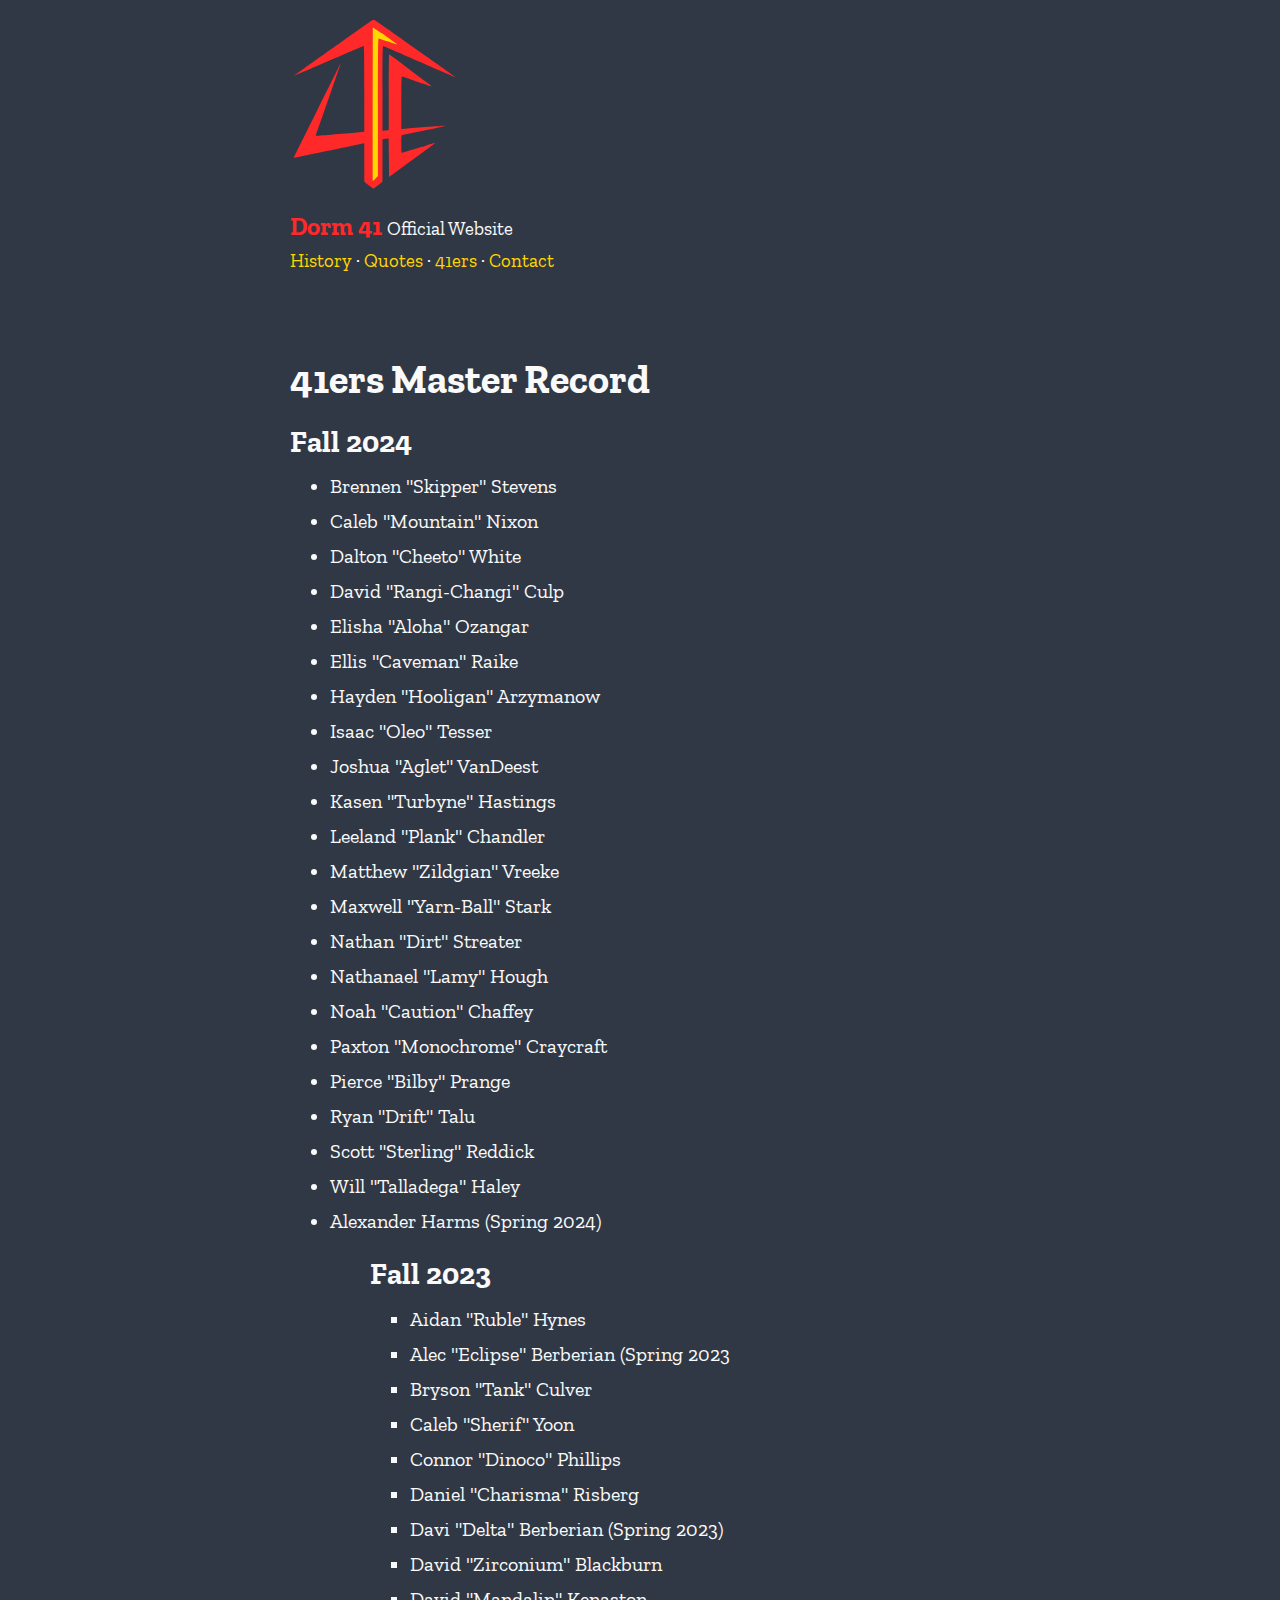
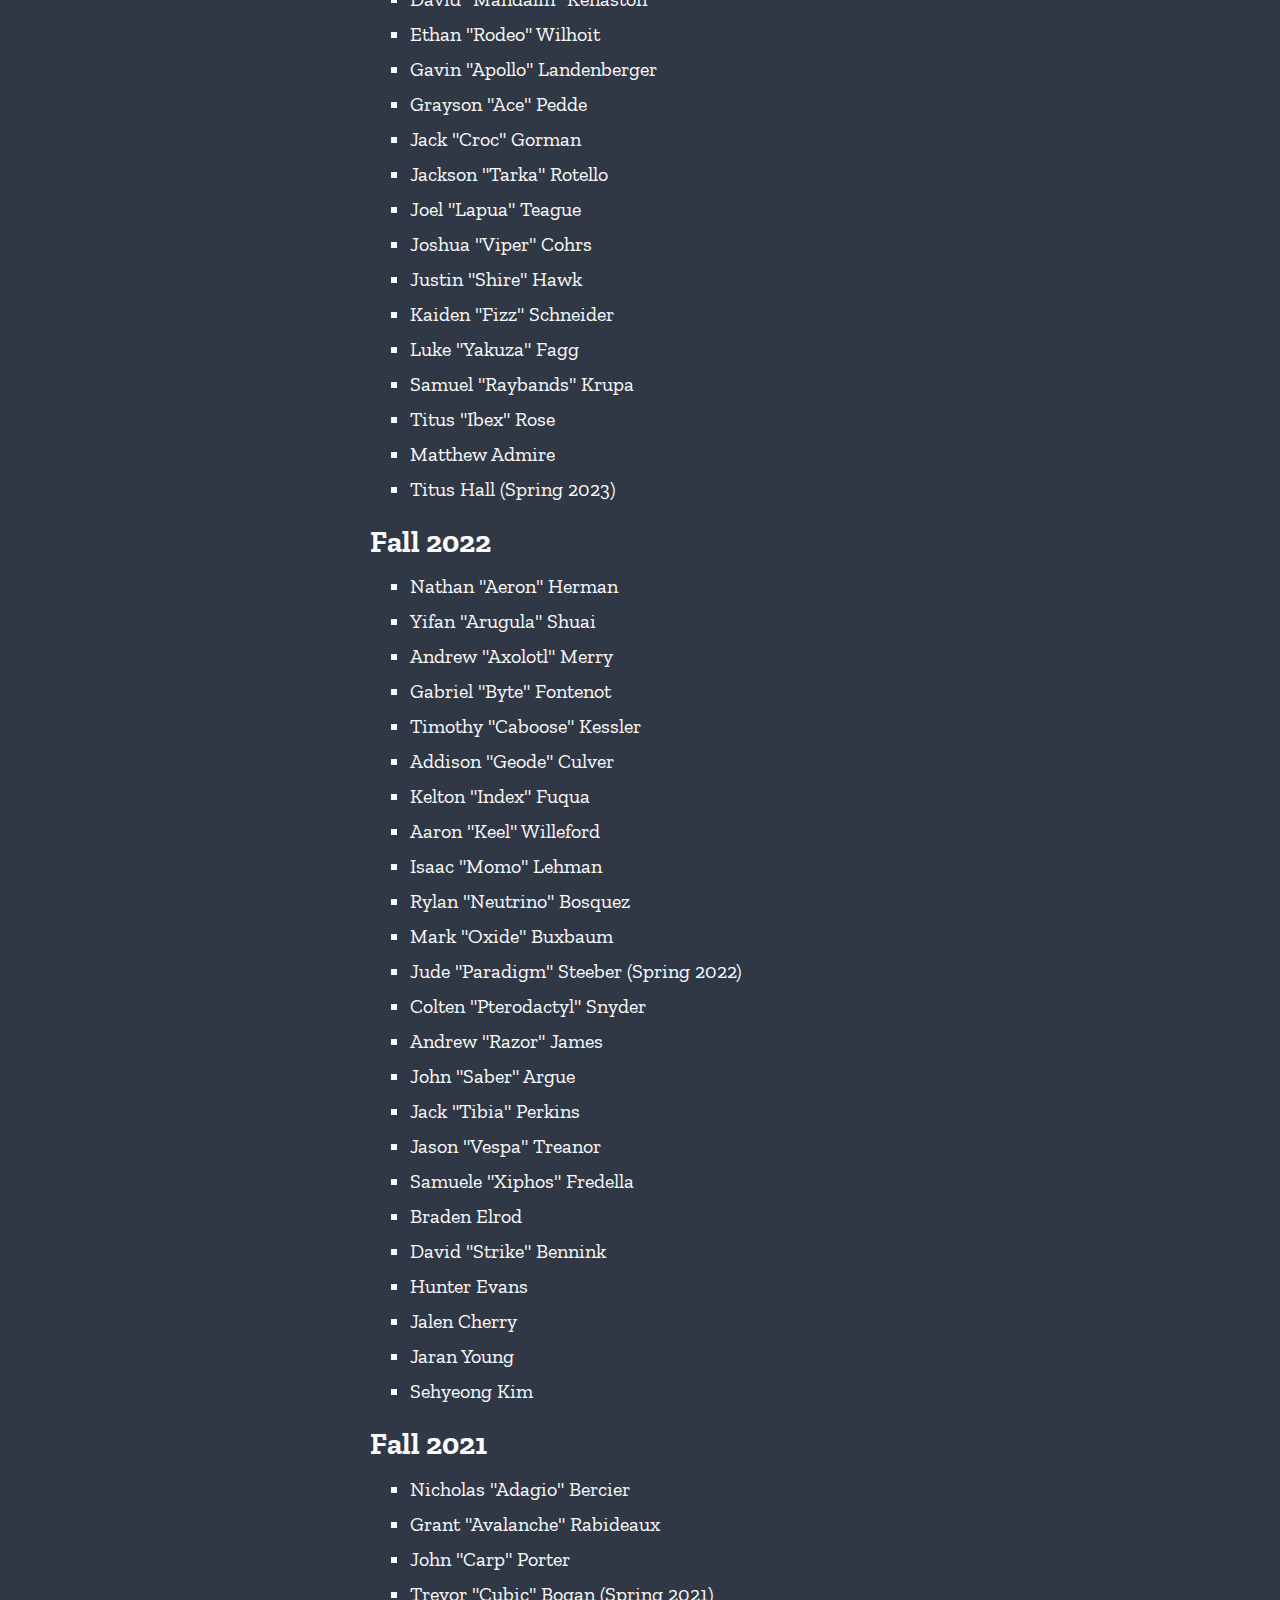
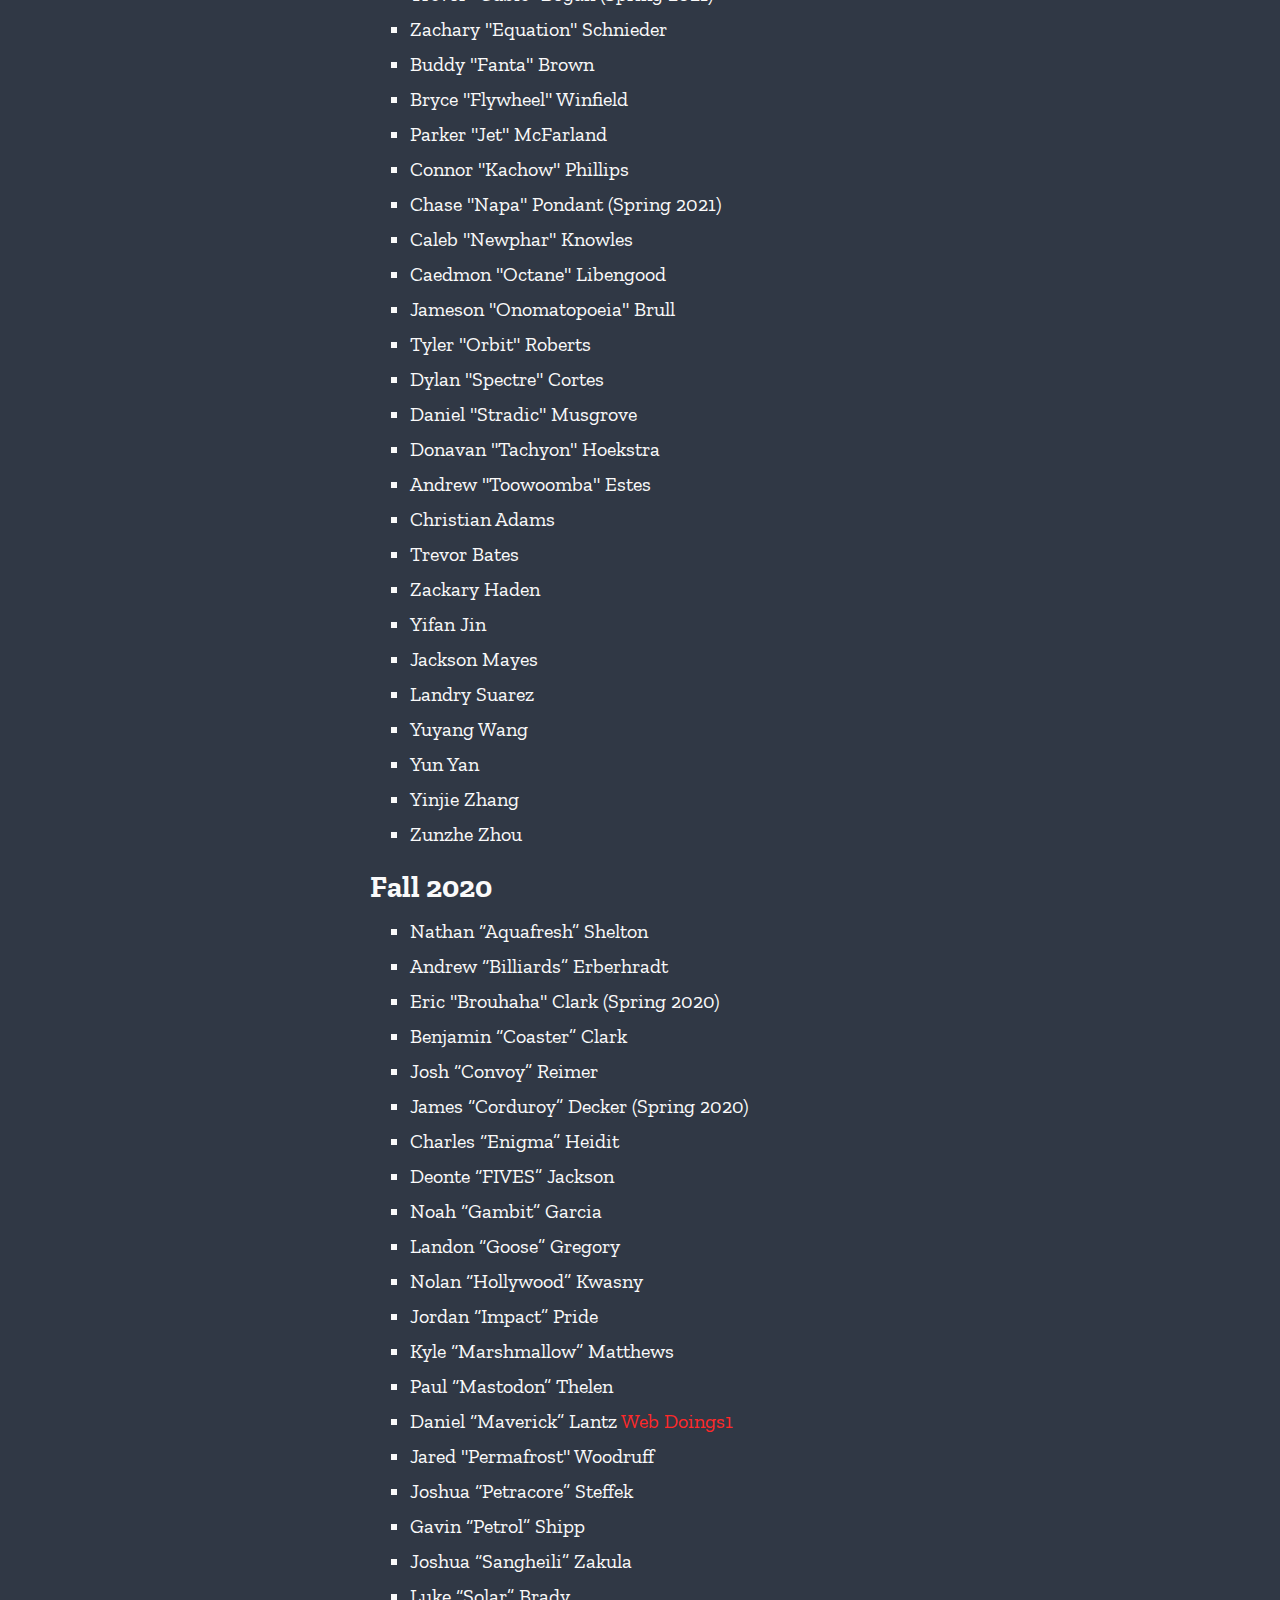
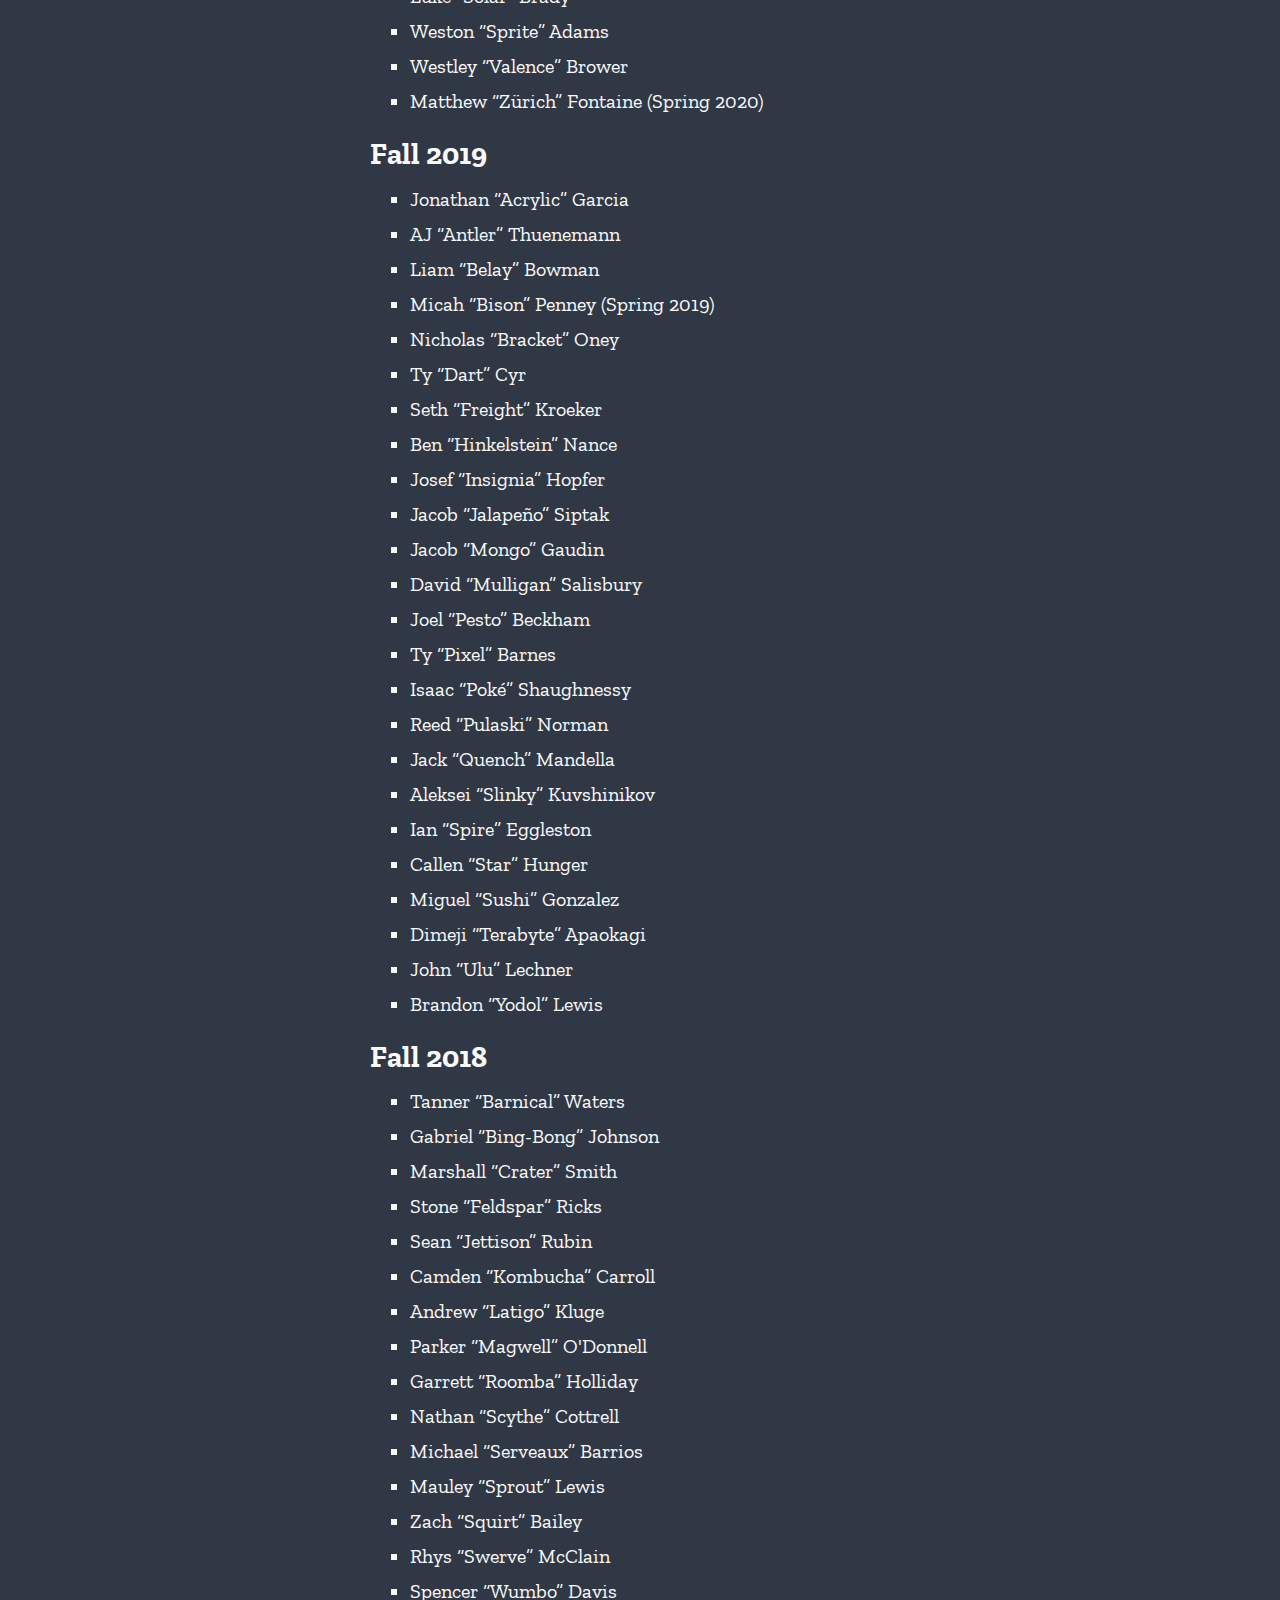
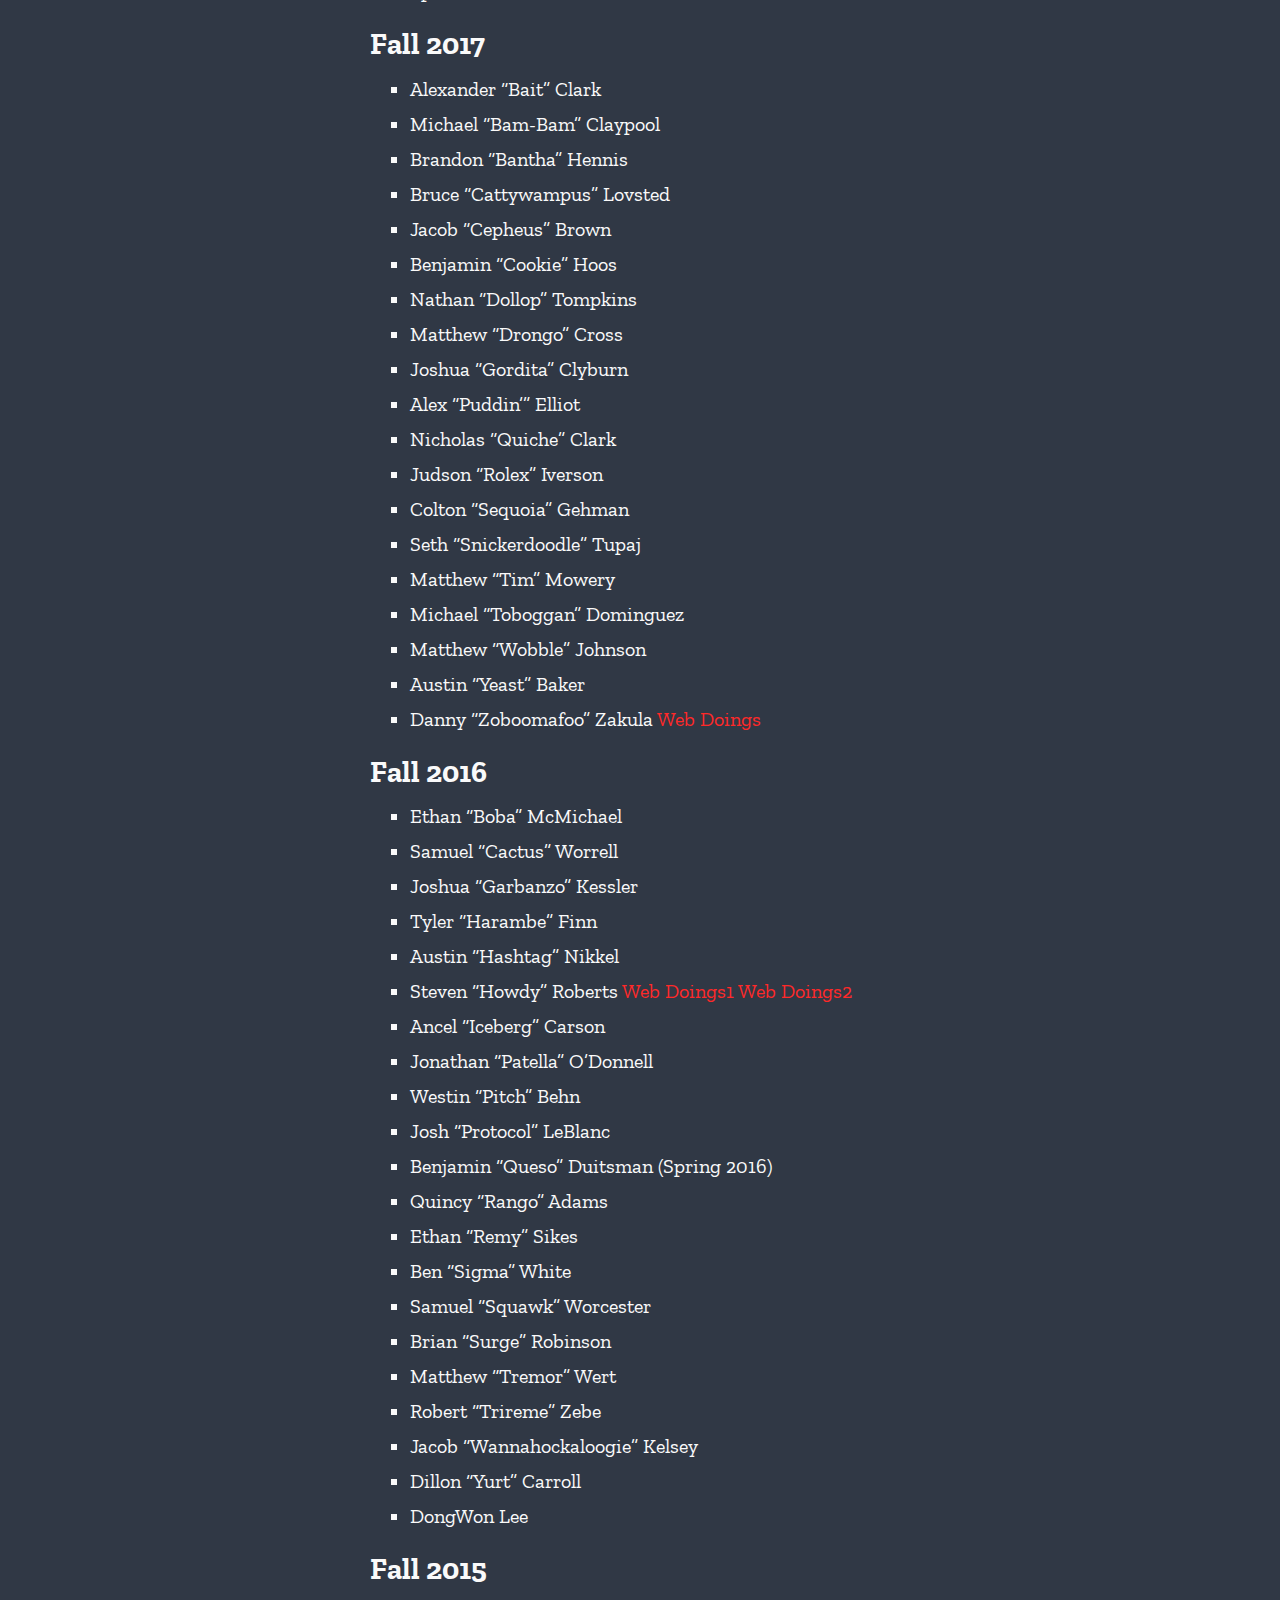
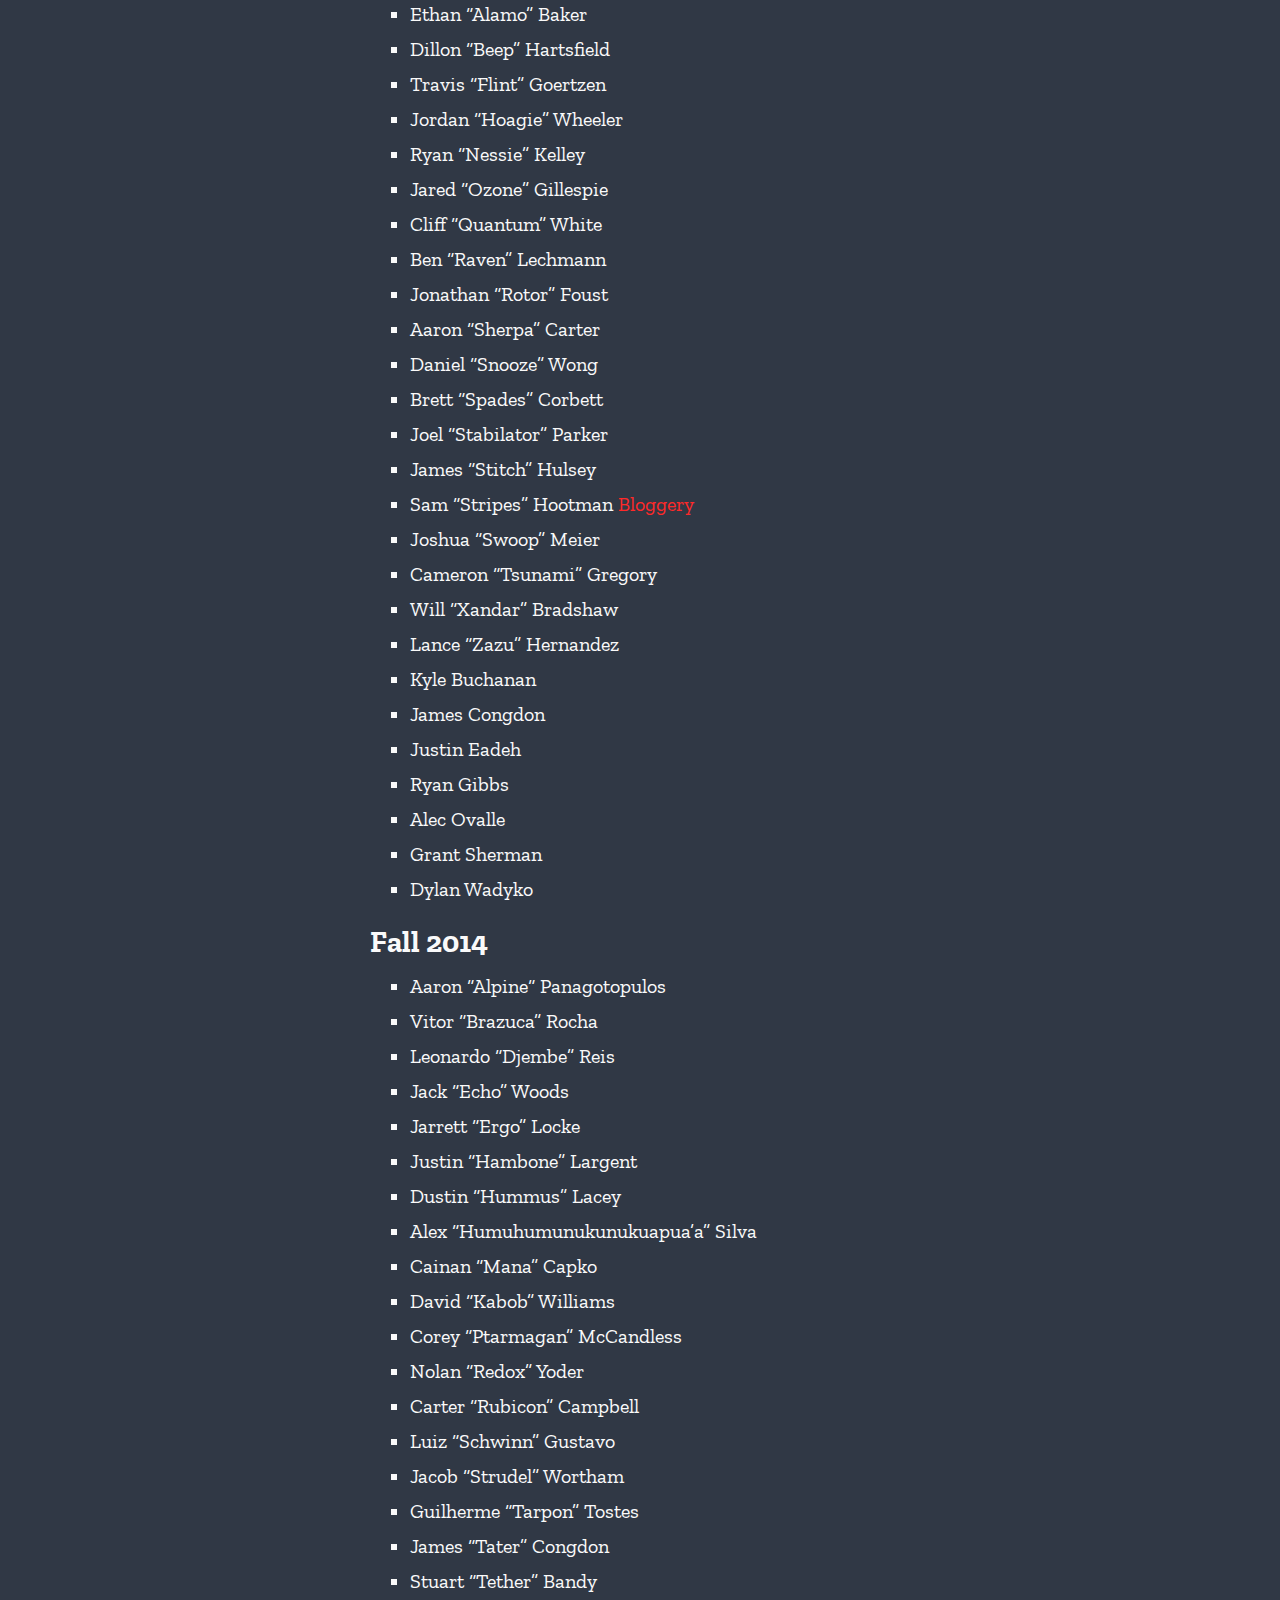
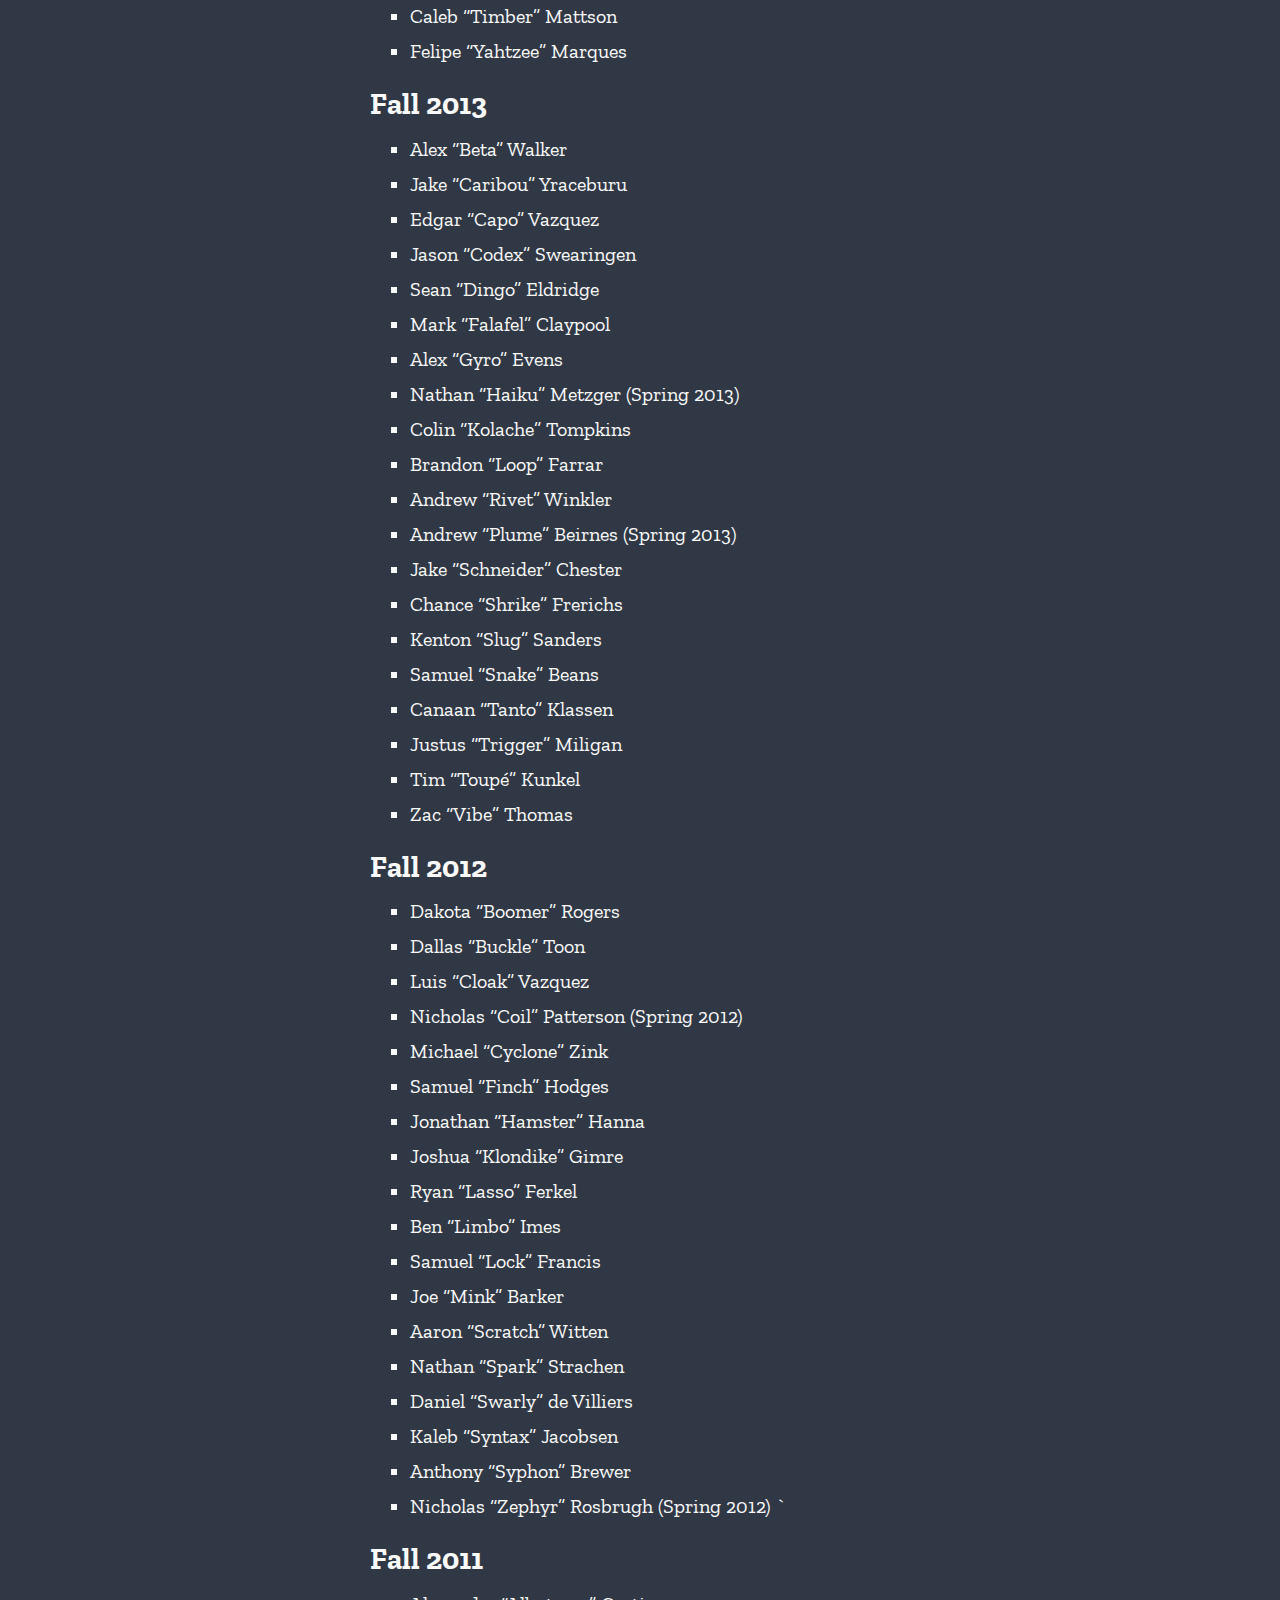
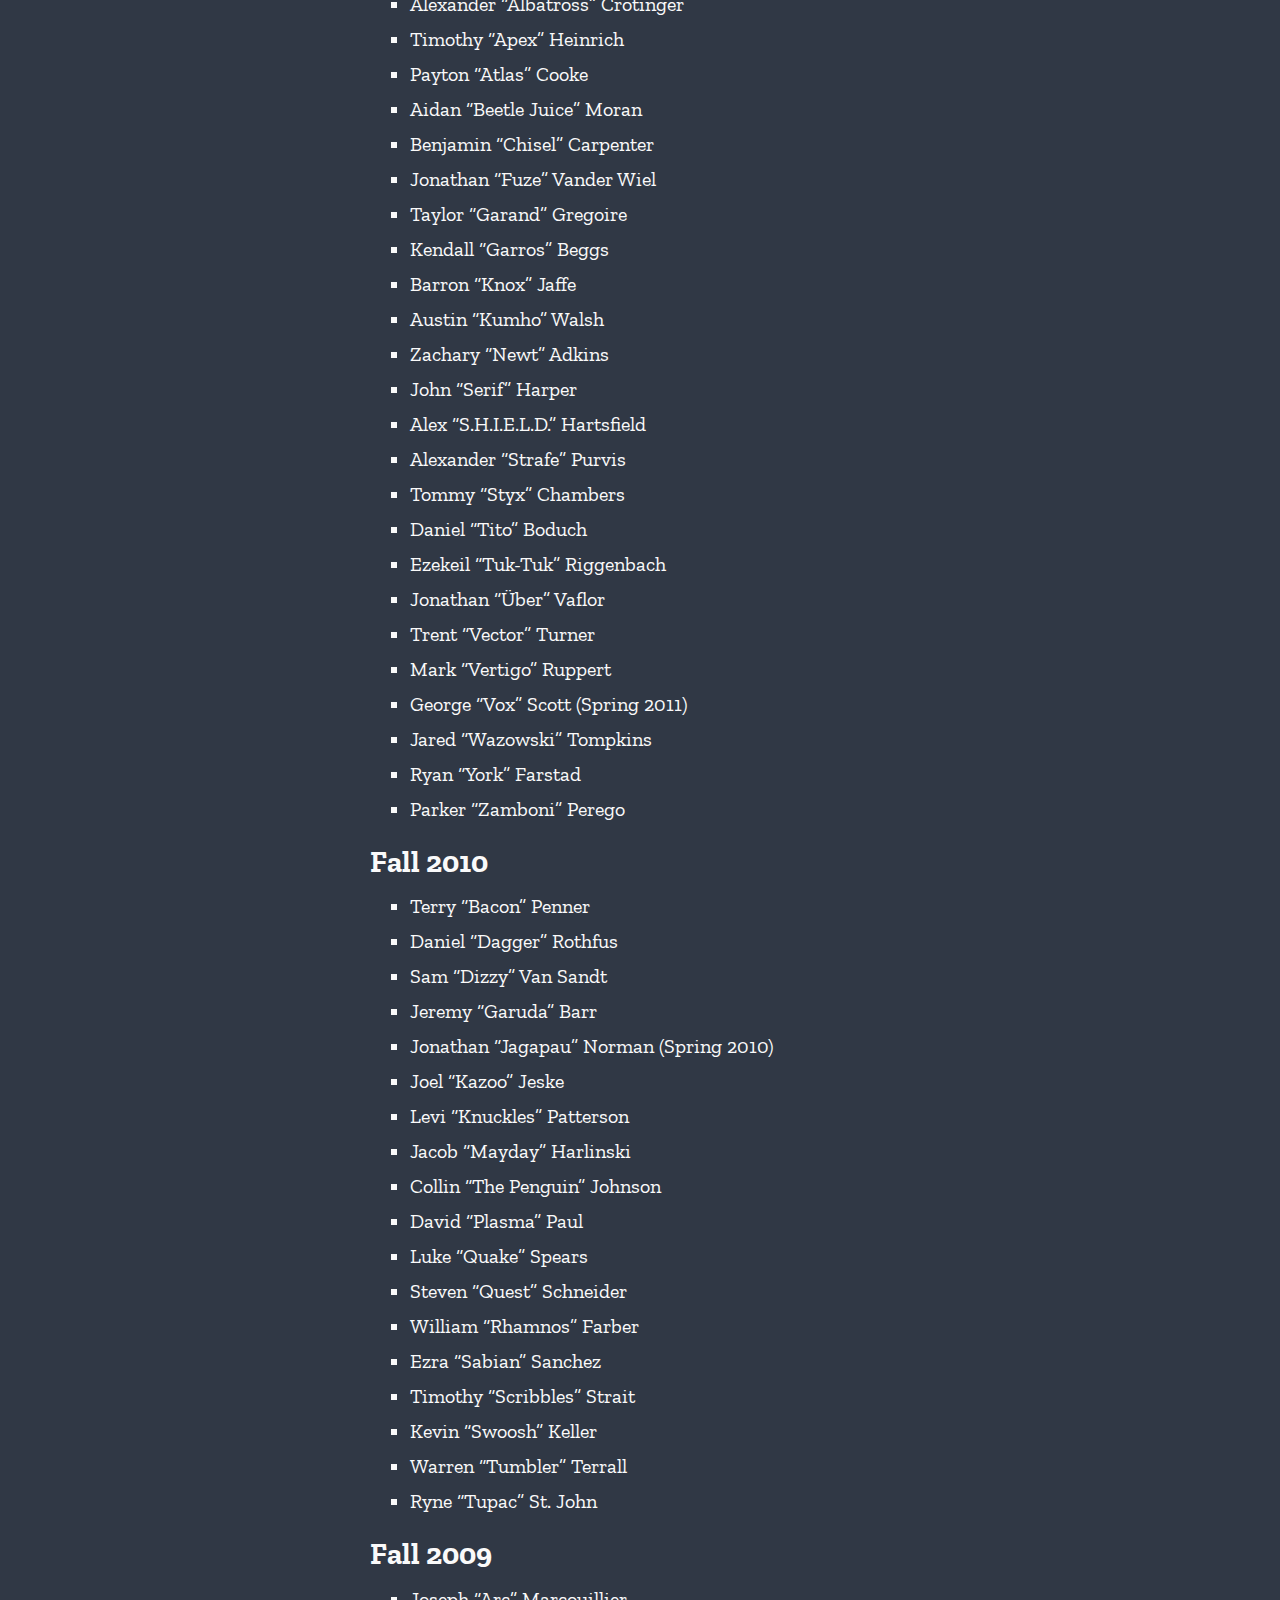
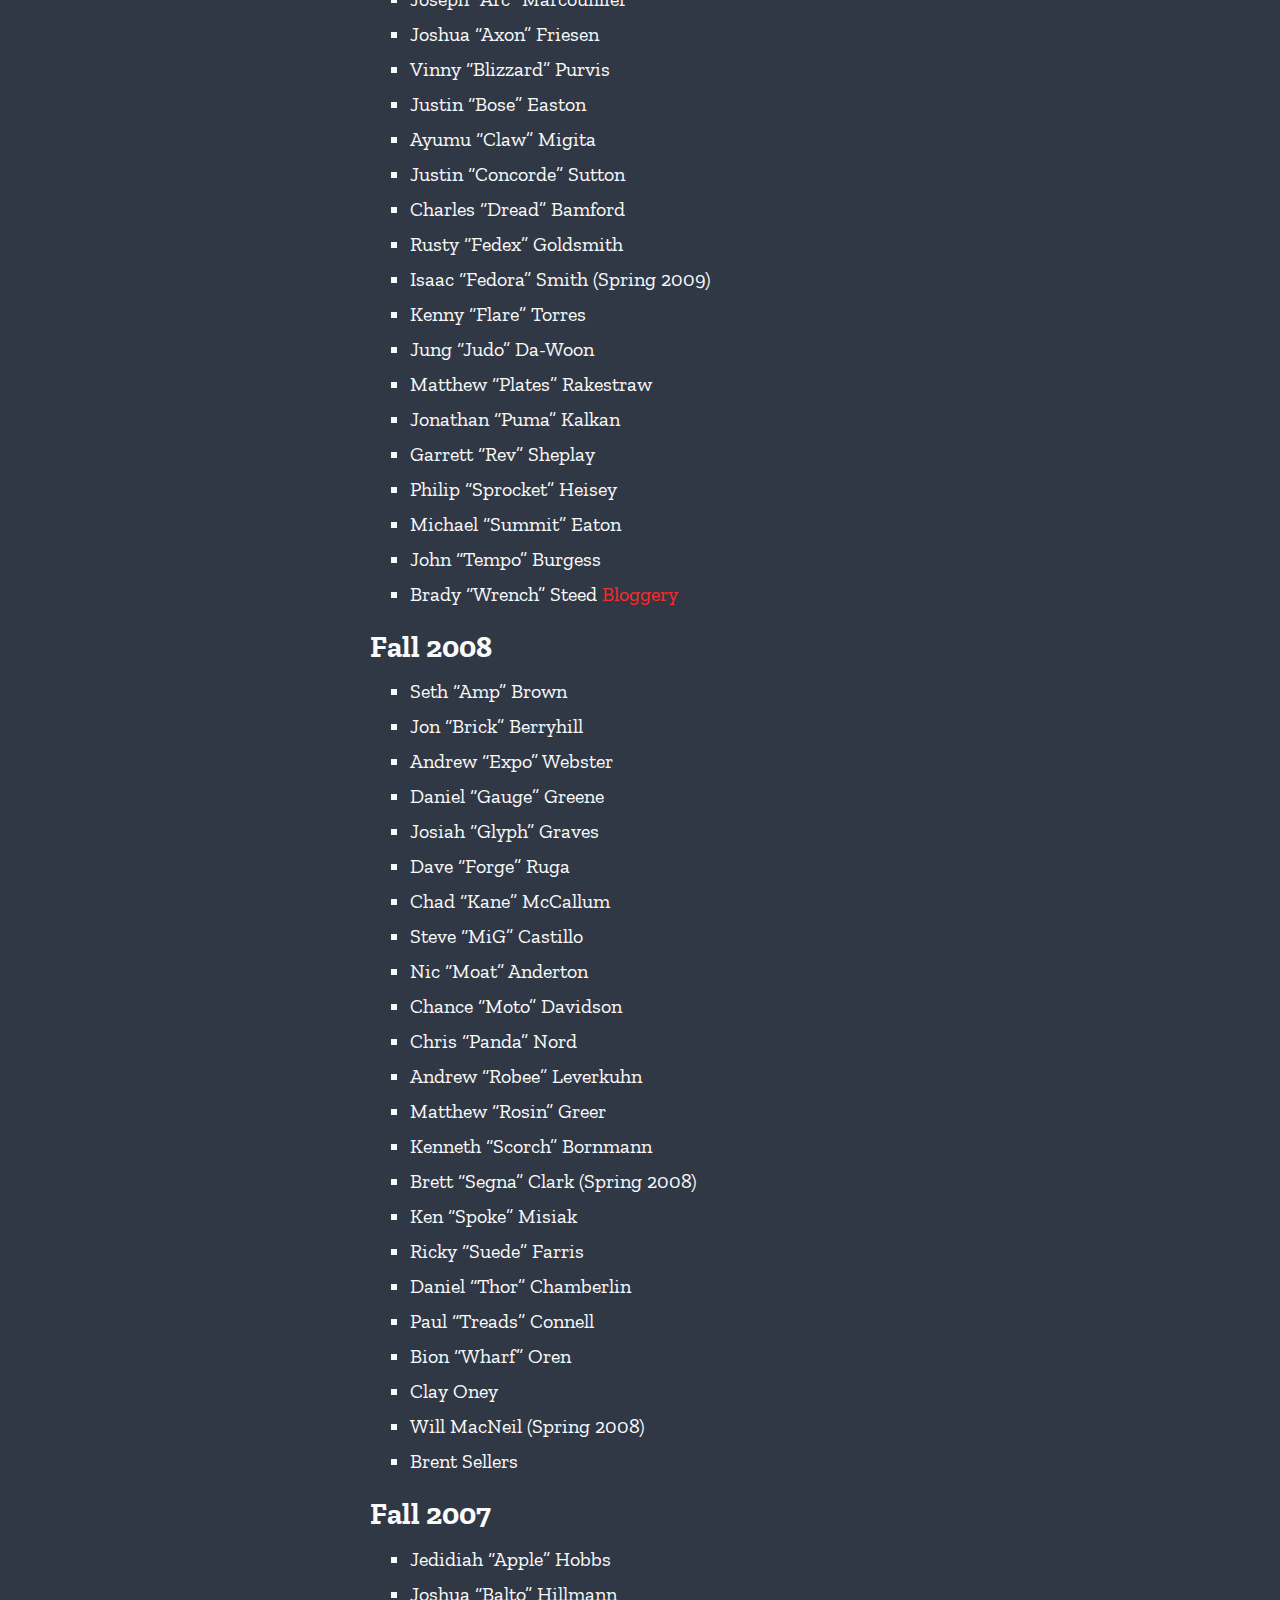
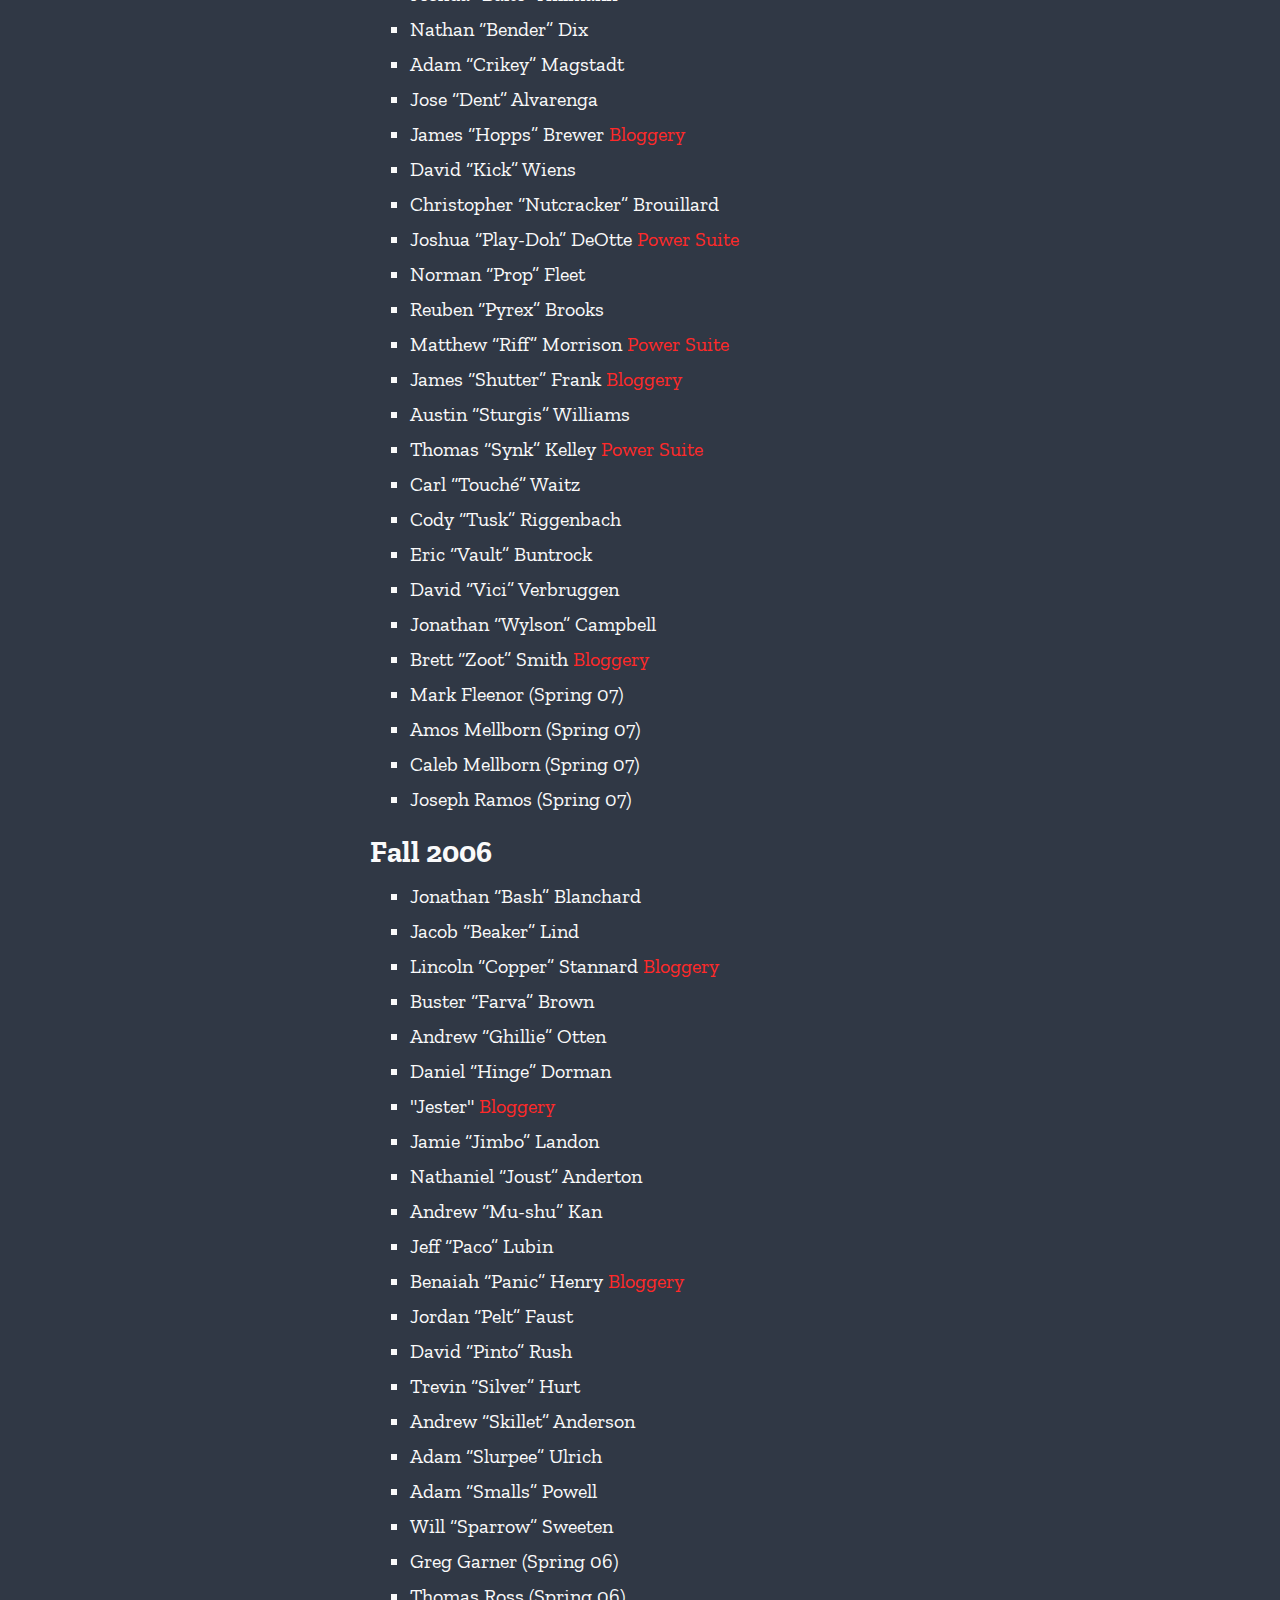
==== commit 2bca7cce: "2024 freshman" ====
--- a/41ers/index.html
+++ b/41ers/index.html
@@ -39,6 +39,35 @@
       <main>
         <article class="page">
   <h1 class="page-title">41ers Master Record</h1>
+
+          
+<h2 id="fall-2024">Fall 2024</h2>
+  <ul>
+<li>Brennen "Skipper" Stevens</li>
+<li>Caleb "Mountain" Nixon</li>
+<li>Dalton "Cheeto" White</li>
+<li>David "Rangi-Changi" Culp</li>
+<li>Elisha "Aloha" Ozangar</li>
+<li>Ellis "Caveman"  Raike</li>
+<li>Hayden "Hooligan" Arzymanow</li>
+<li>Isaac "Oleo" Tesser</li>
+<li>Joshua "Aglet" VanDeest</li>
+<li>Kasen "Turbyne" Hastings</li>
+<li>Leeland "Plank" Chandler</li>
+<li>Matthew "Zildgian" Vreeke</li>
+<li>Maxwell "Yarn-Ball" Stark</li>
+<li>Nathan "Dirt" Streater</li>
+<li>Nathanael "Lamy" Hough</li>
+<li>Noah "Caution" Chaffey</li>
+<li>Paxton "Monochrome" Craycraft</li>
+<li>Pierce "Bilby" Prange</li>
+<li>Ryan "Drift" Talu</li>
+<li>Scott "Sterling" Reddick</li>
+<li>Will "Talladega" Haley</li>         
+<li>Alexander Harms (Spring 2024)</li>  
+    <ul>       
+
+    
   <h2 id="fall-2023">Fall 2023</h2>
   <ul>
 <li>Aidan "Ruble" Hynes</li>
@@ -64,6 +93,7 @@
 <li>Titus "Ibex" Rose</li>
 <li>Matthew Admire</li>
 <li>Titus Hall (Spring 2023)</li>
+
     </ul>
   <h2 id="fall-2022">Fall 2022</h2>
   <ul>
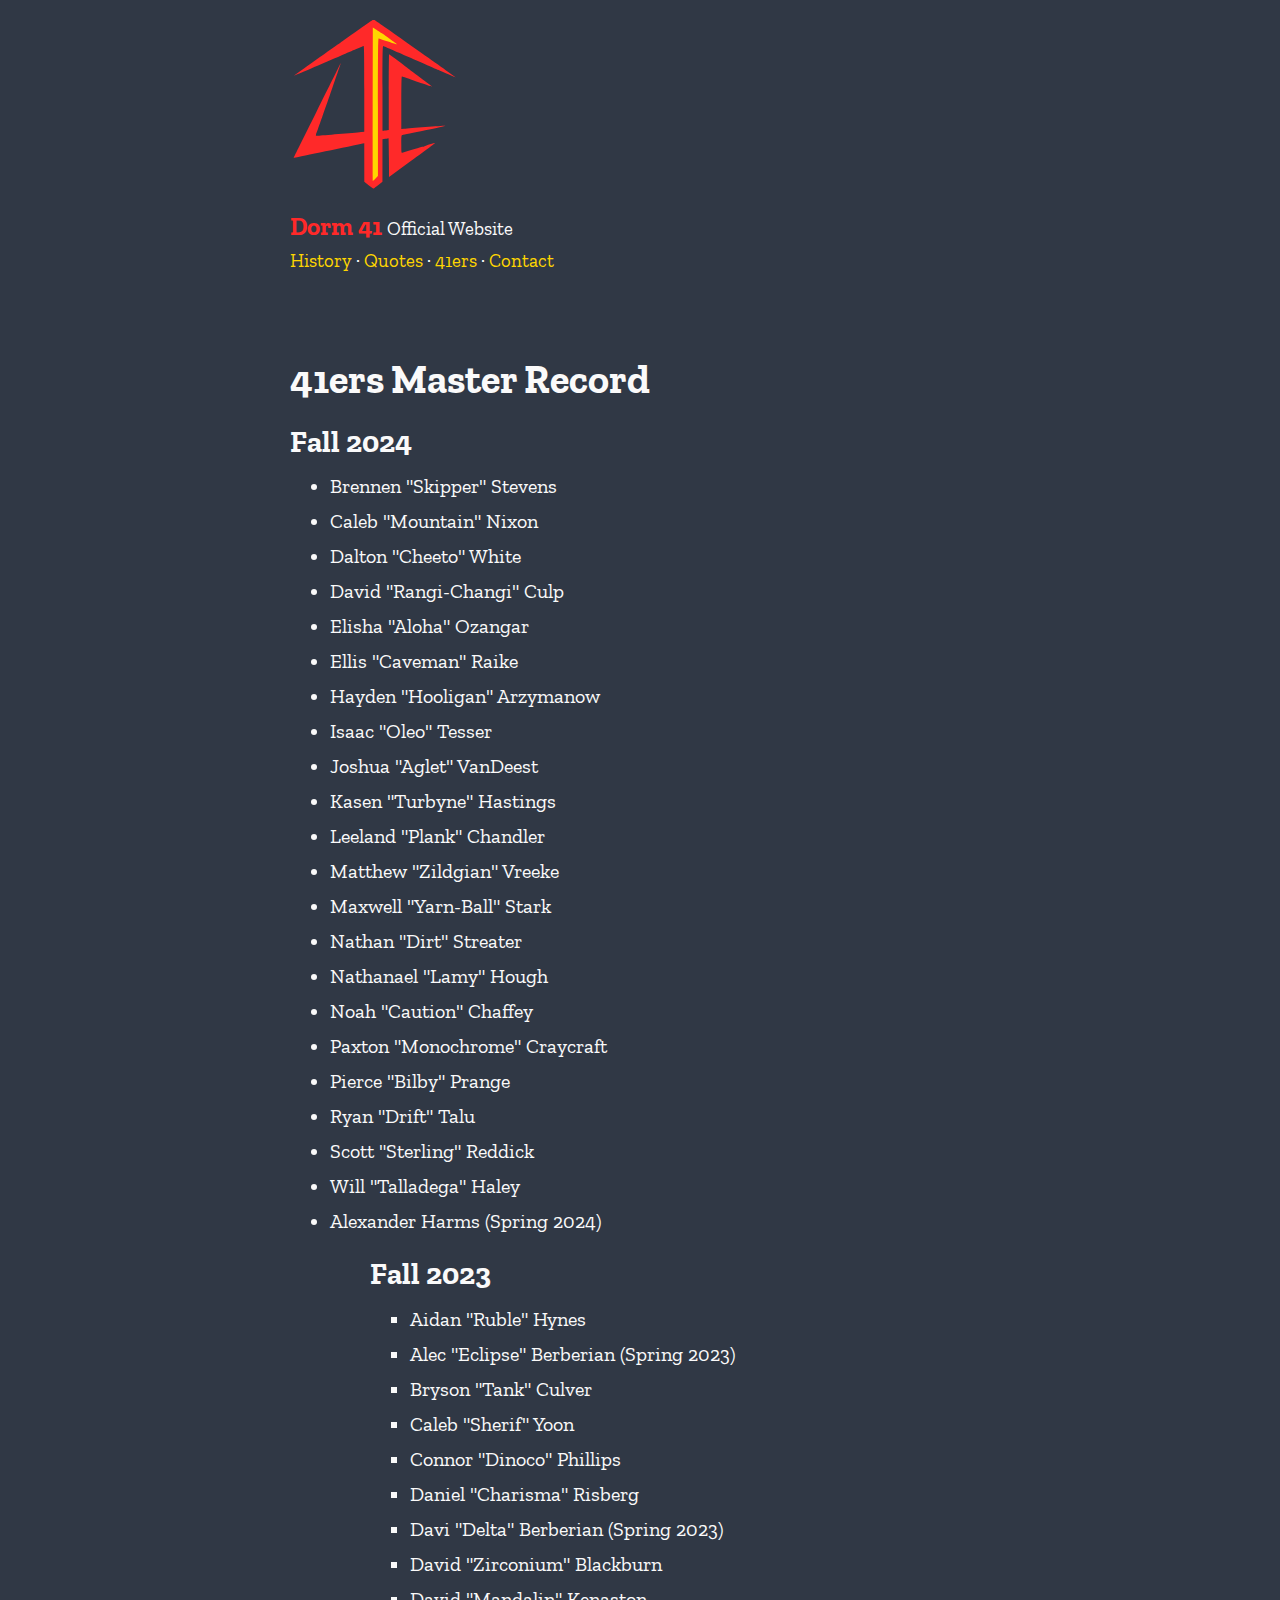
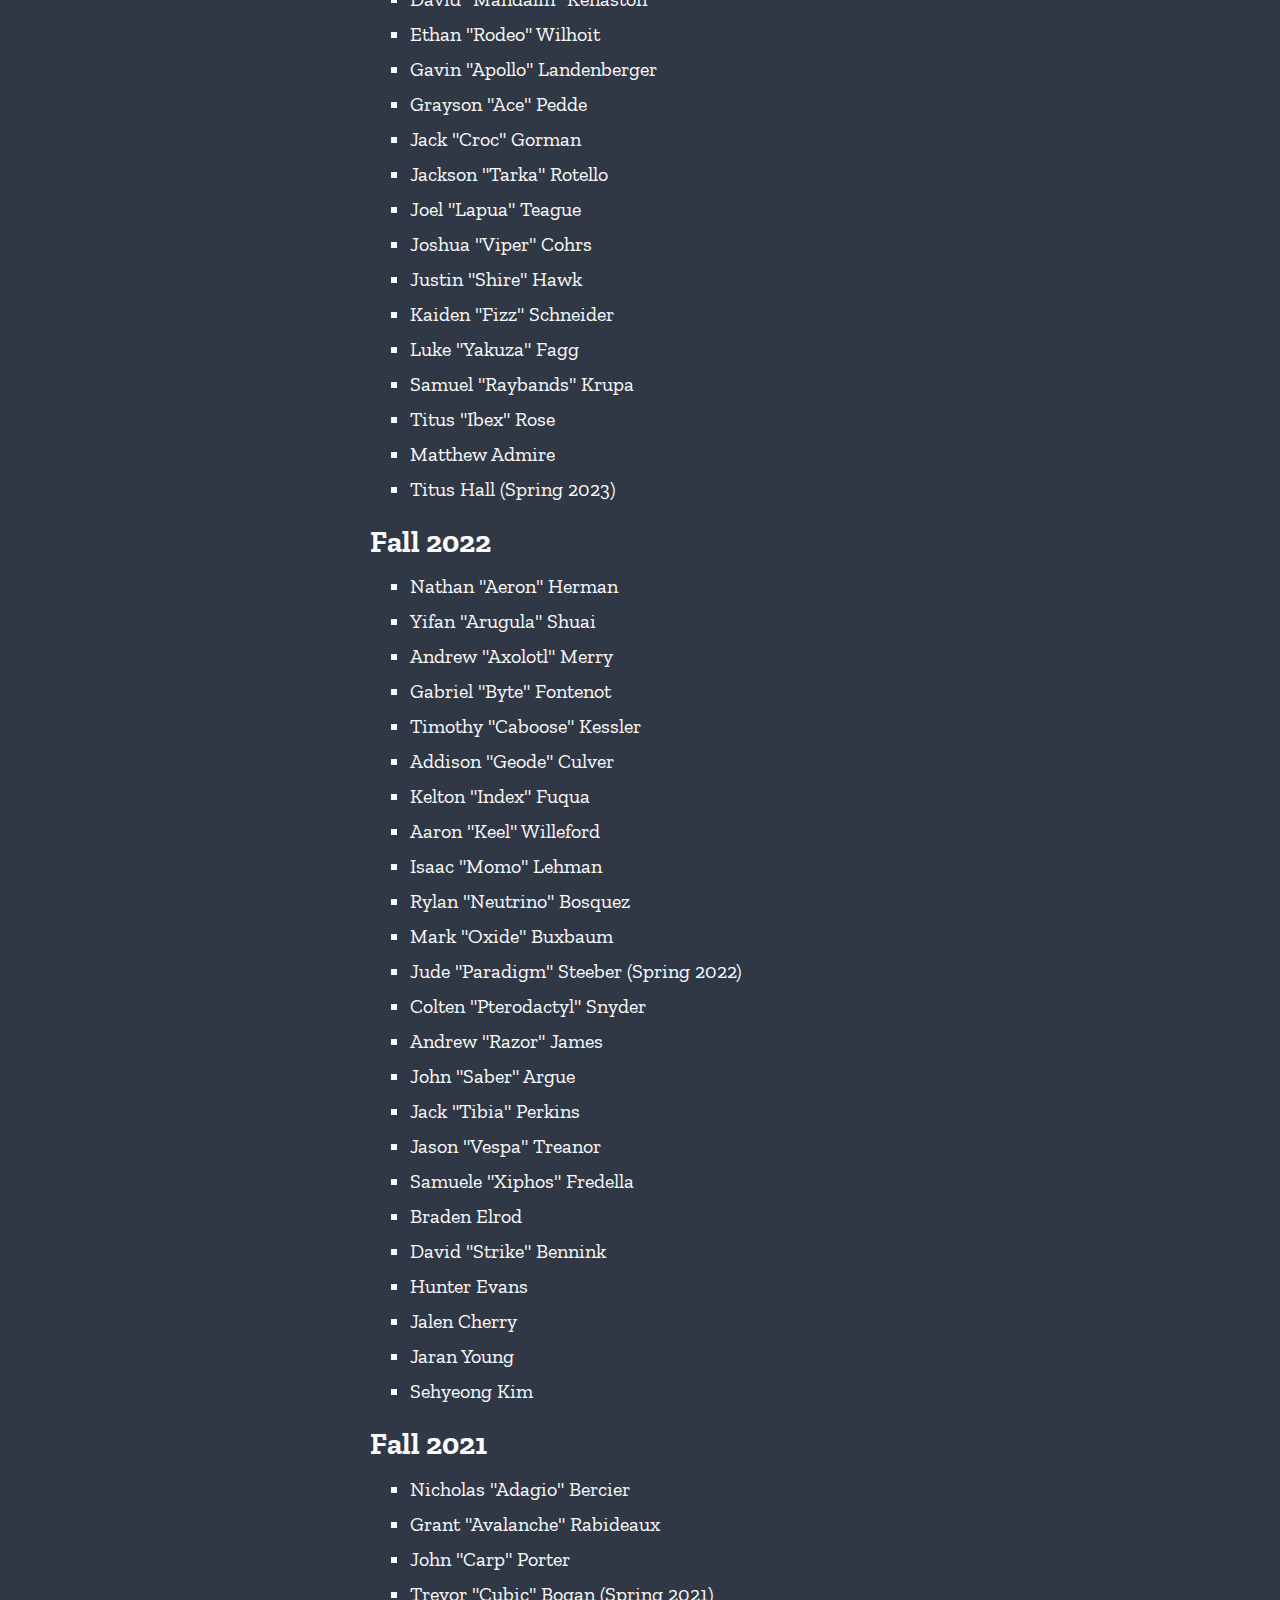
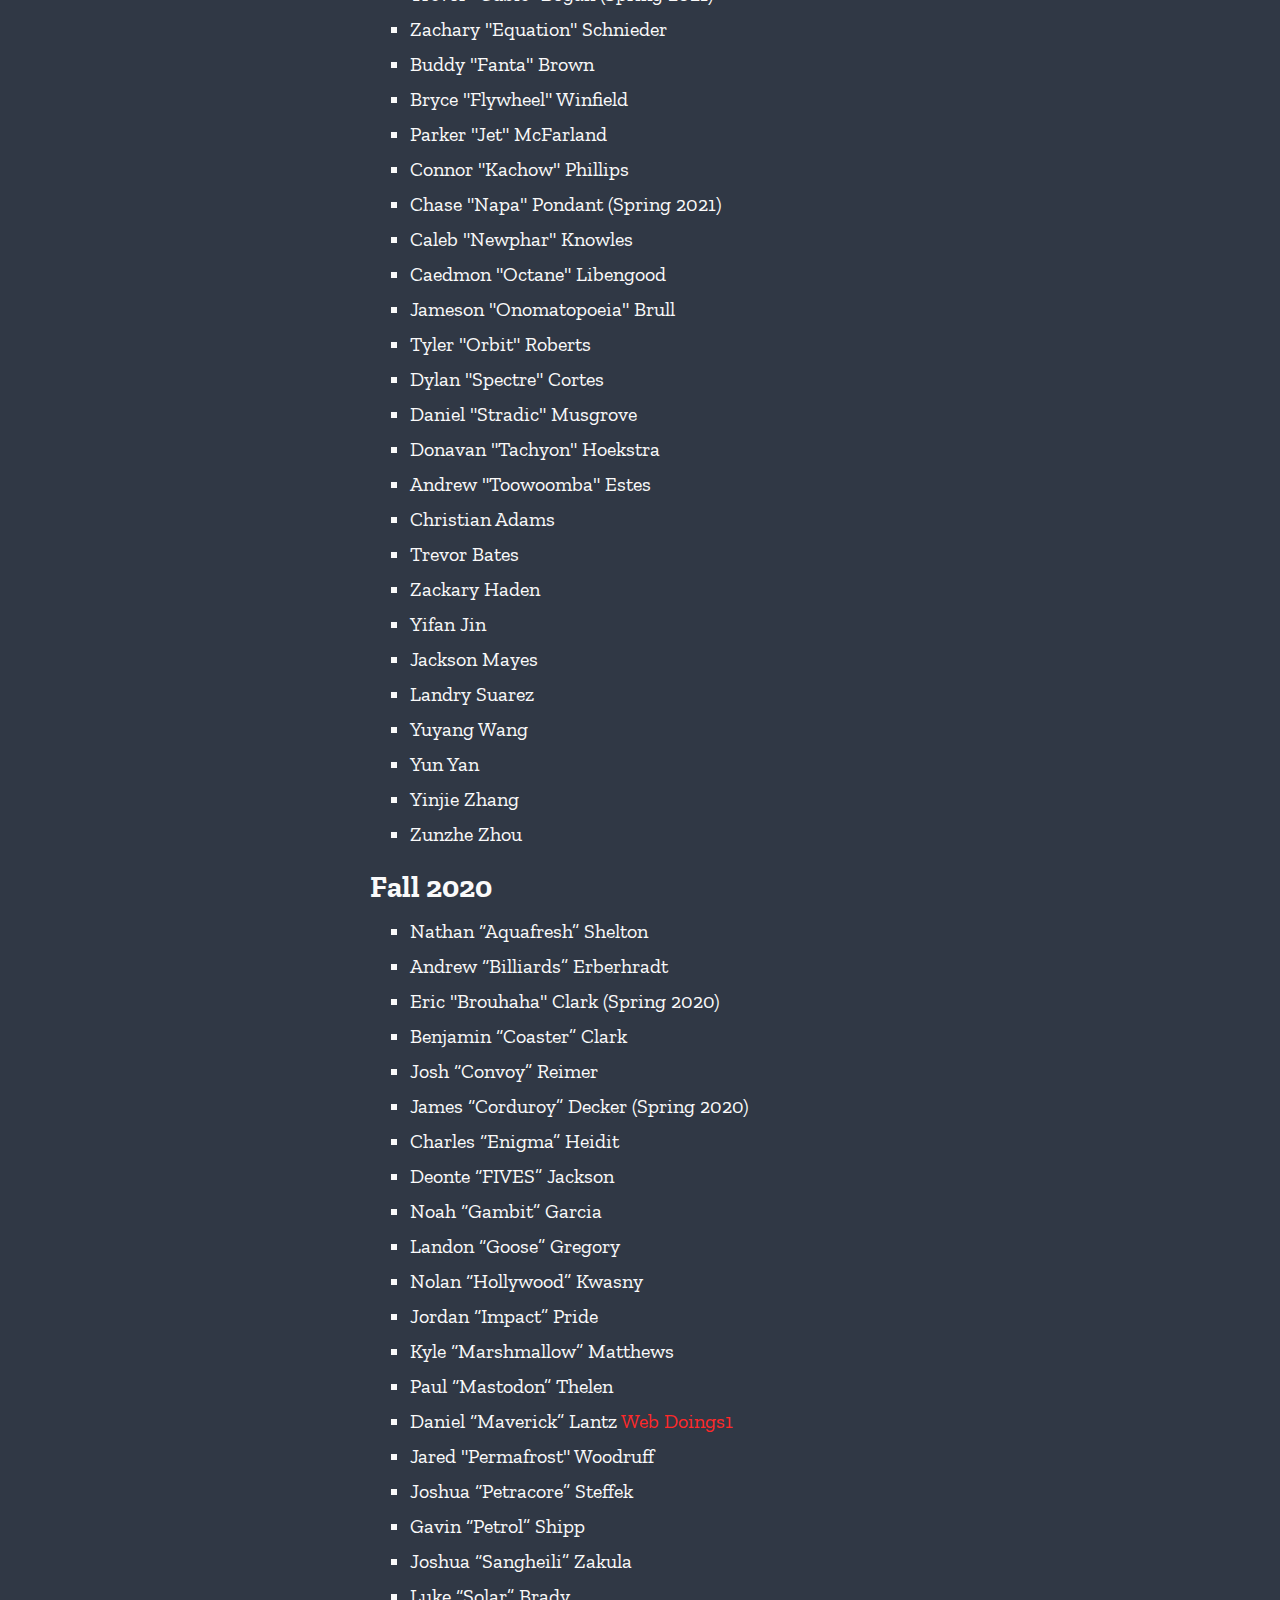
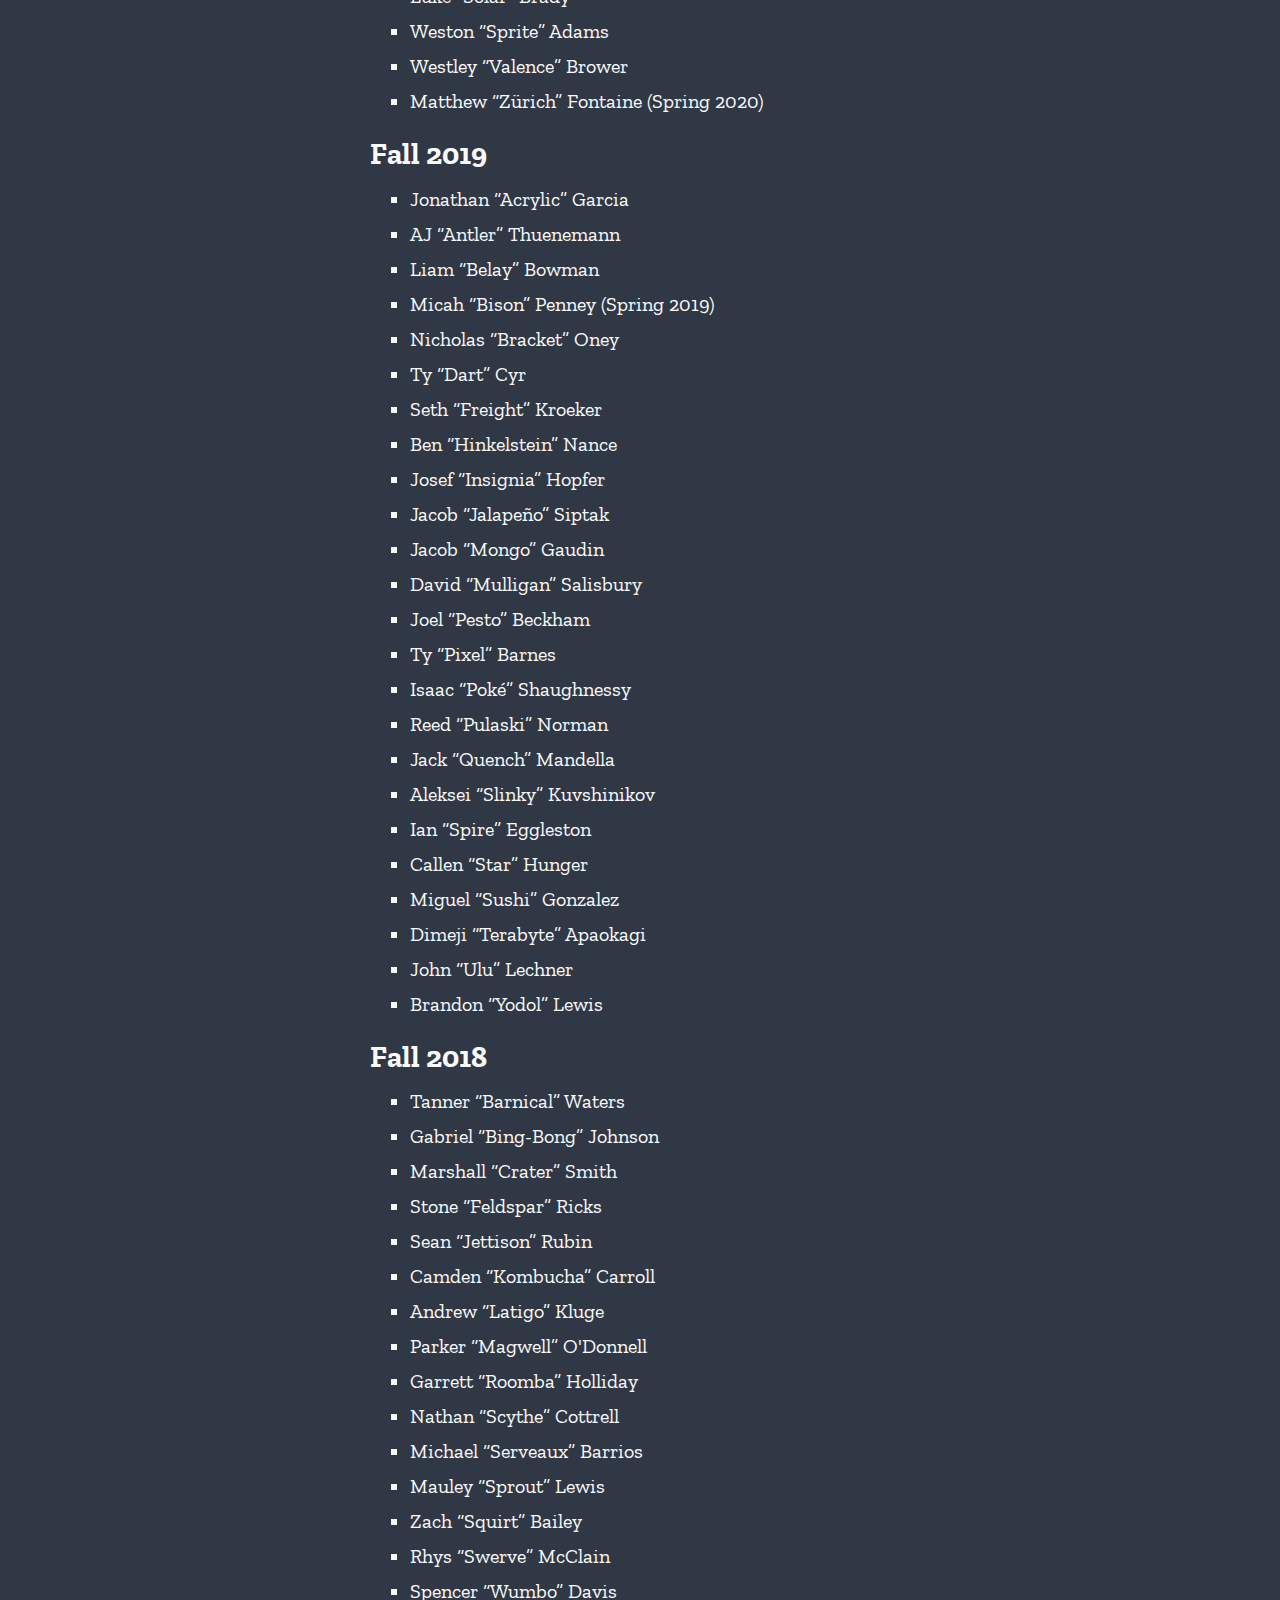
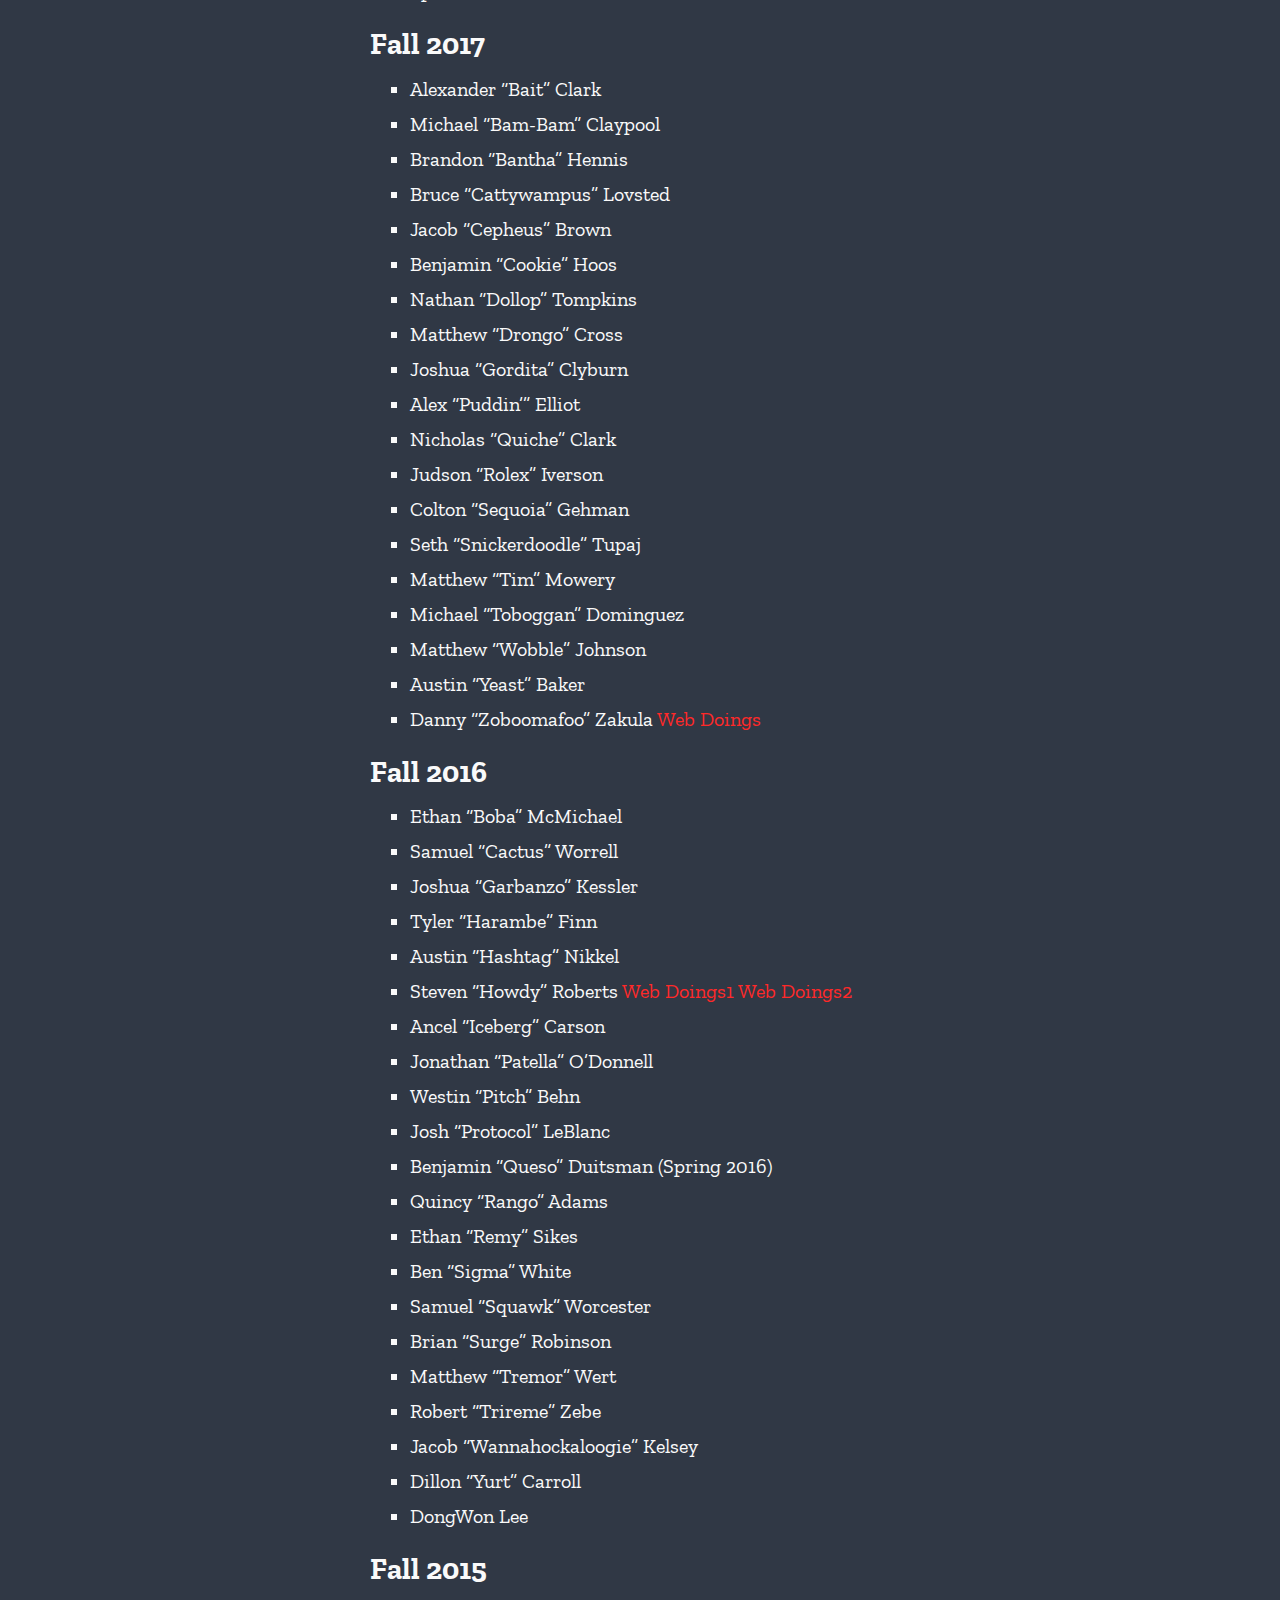
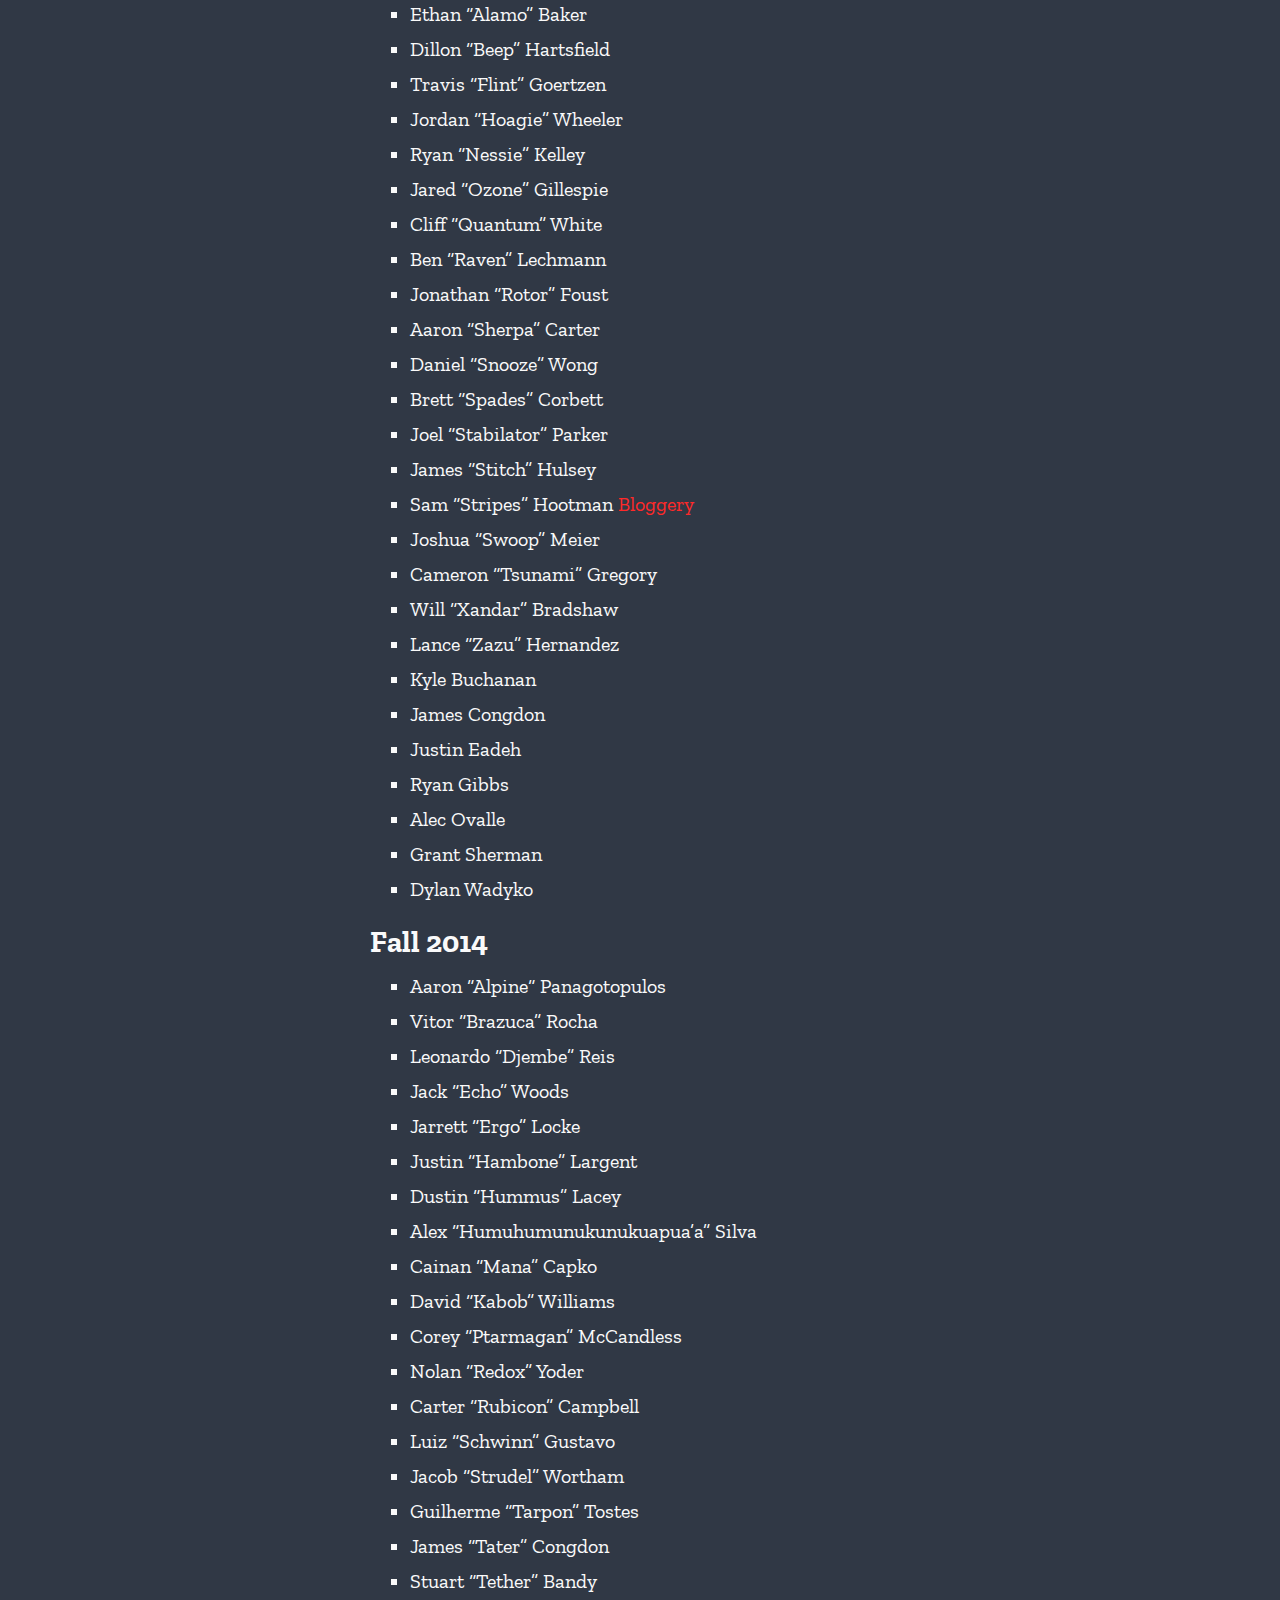
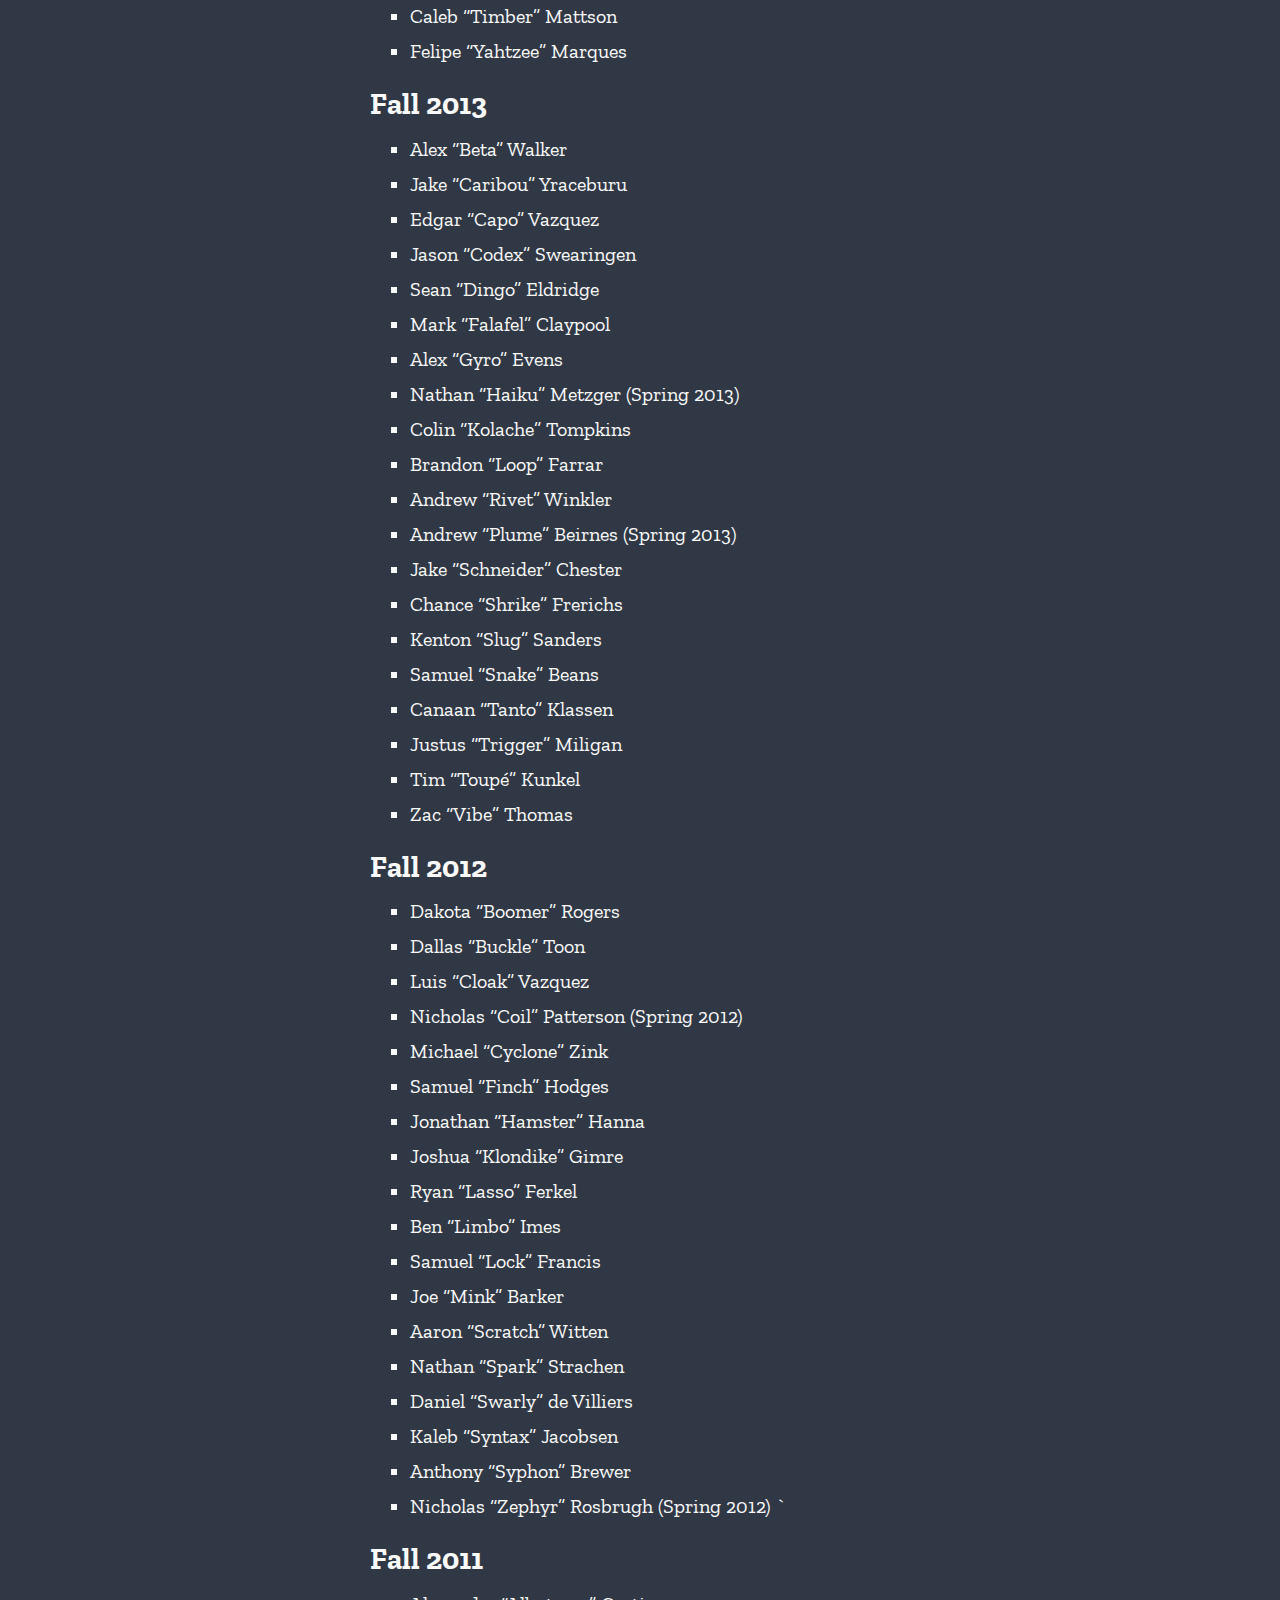
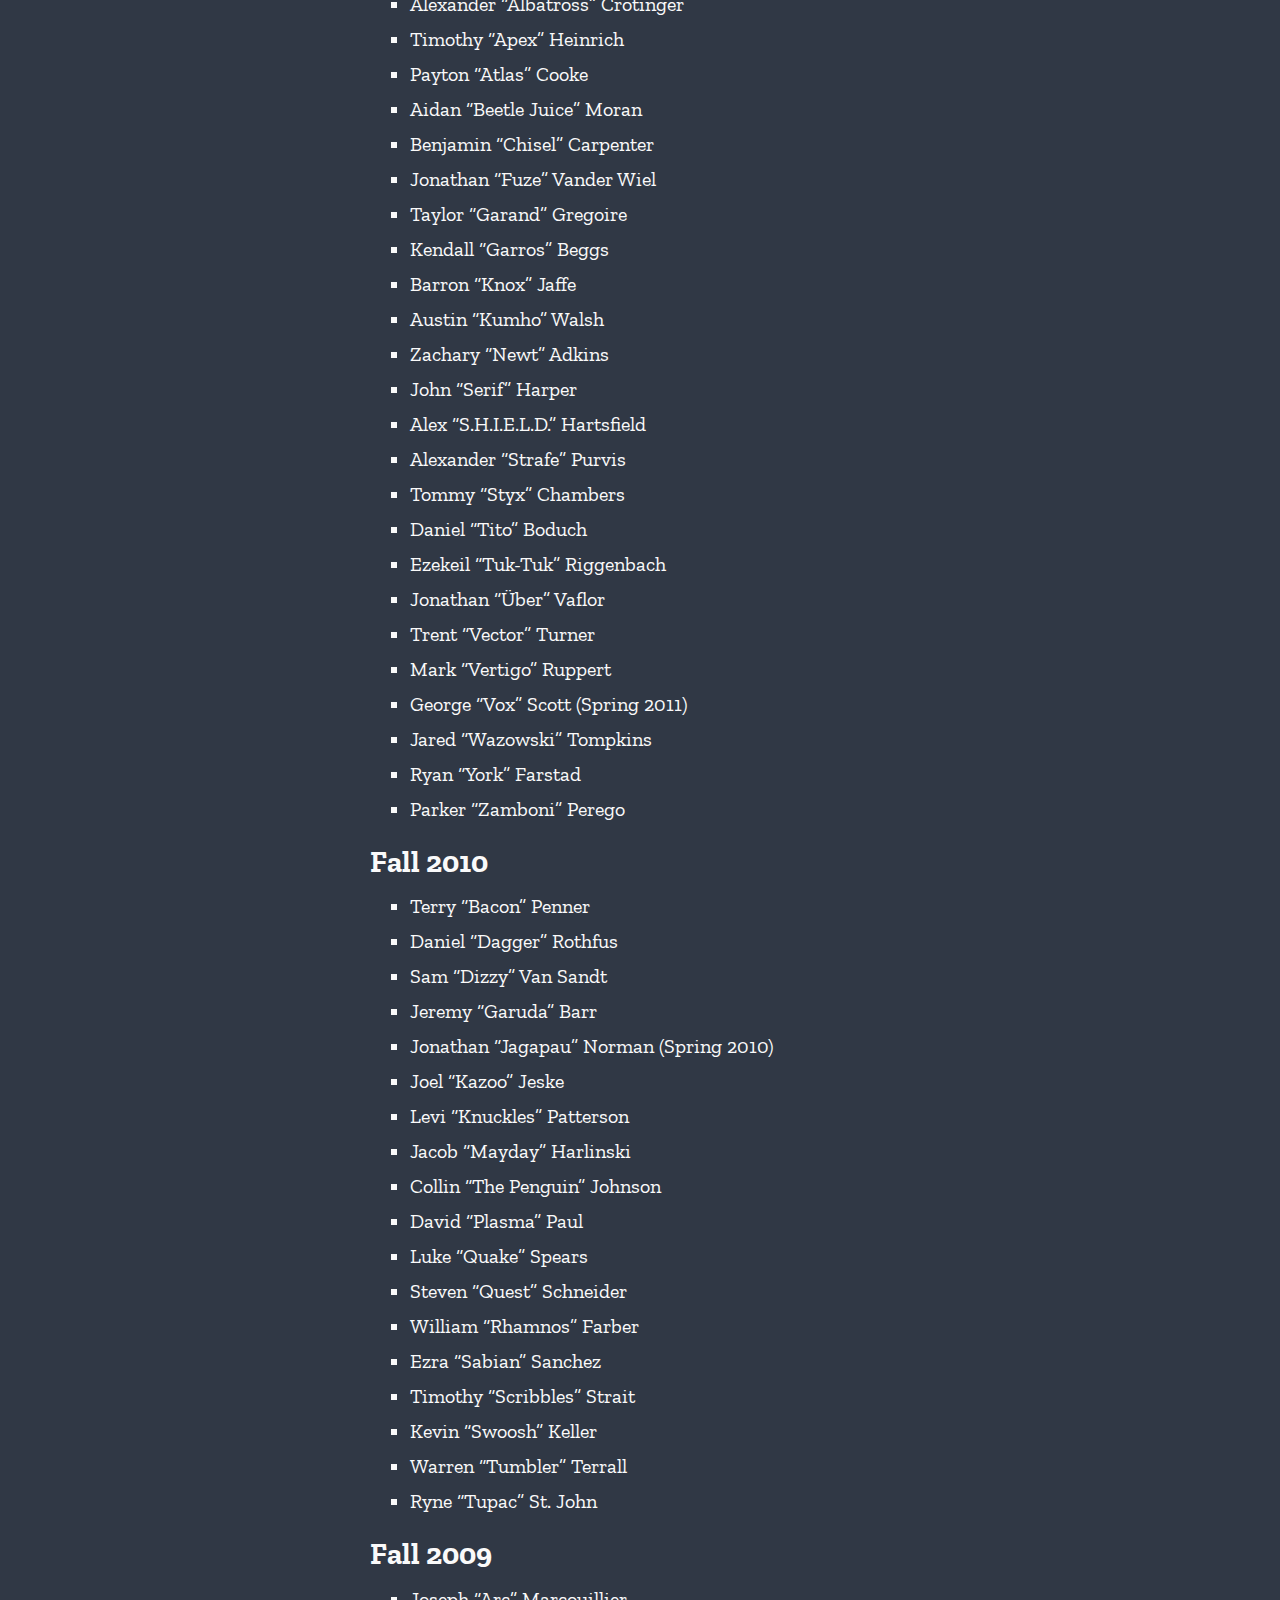
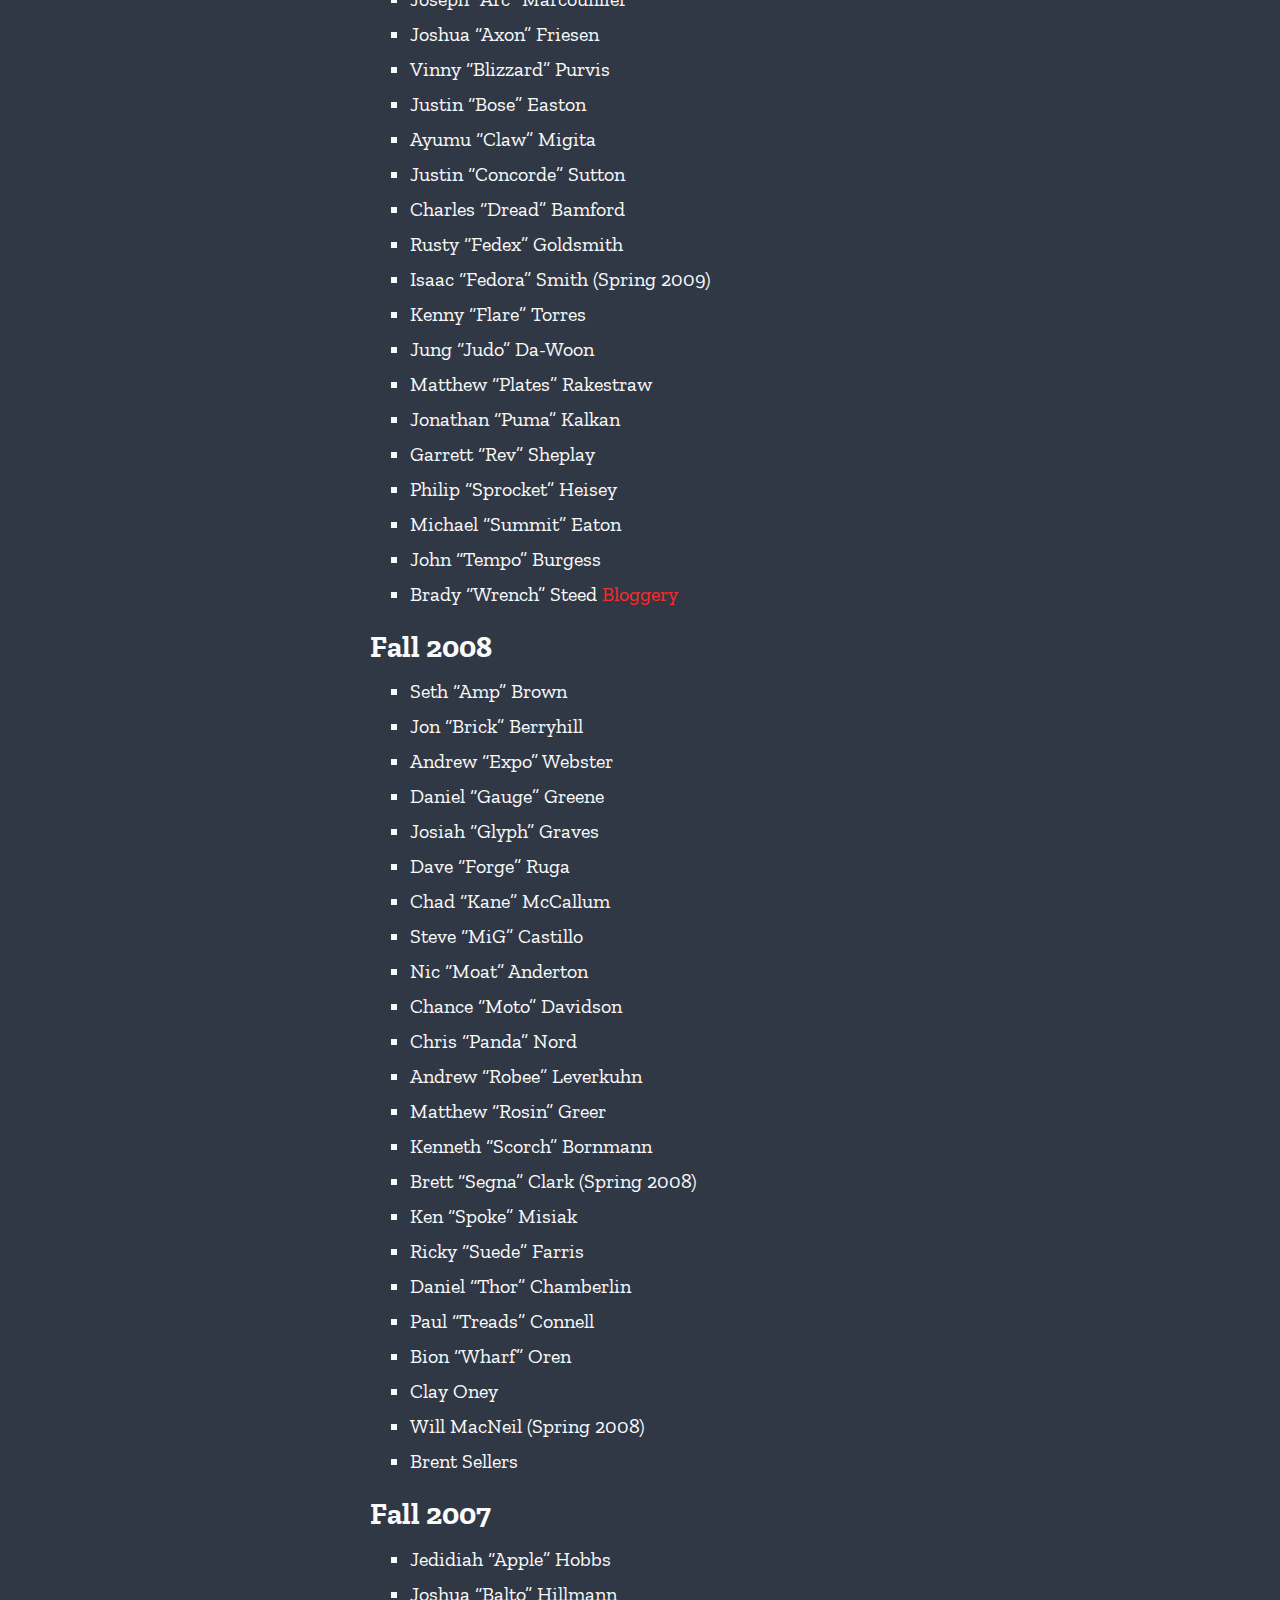
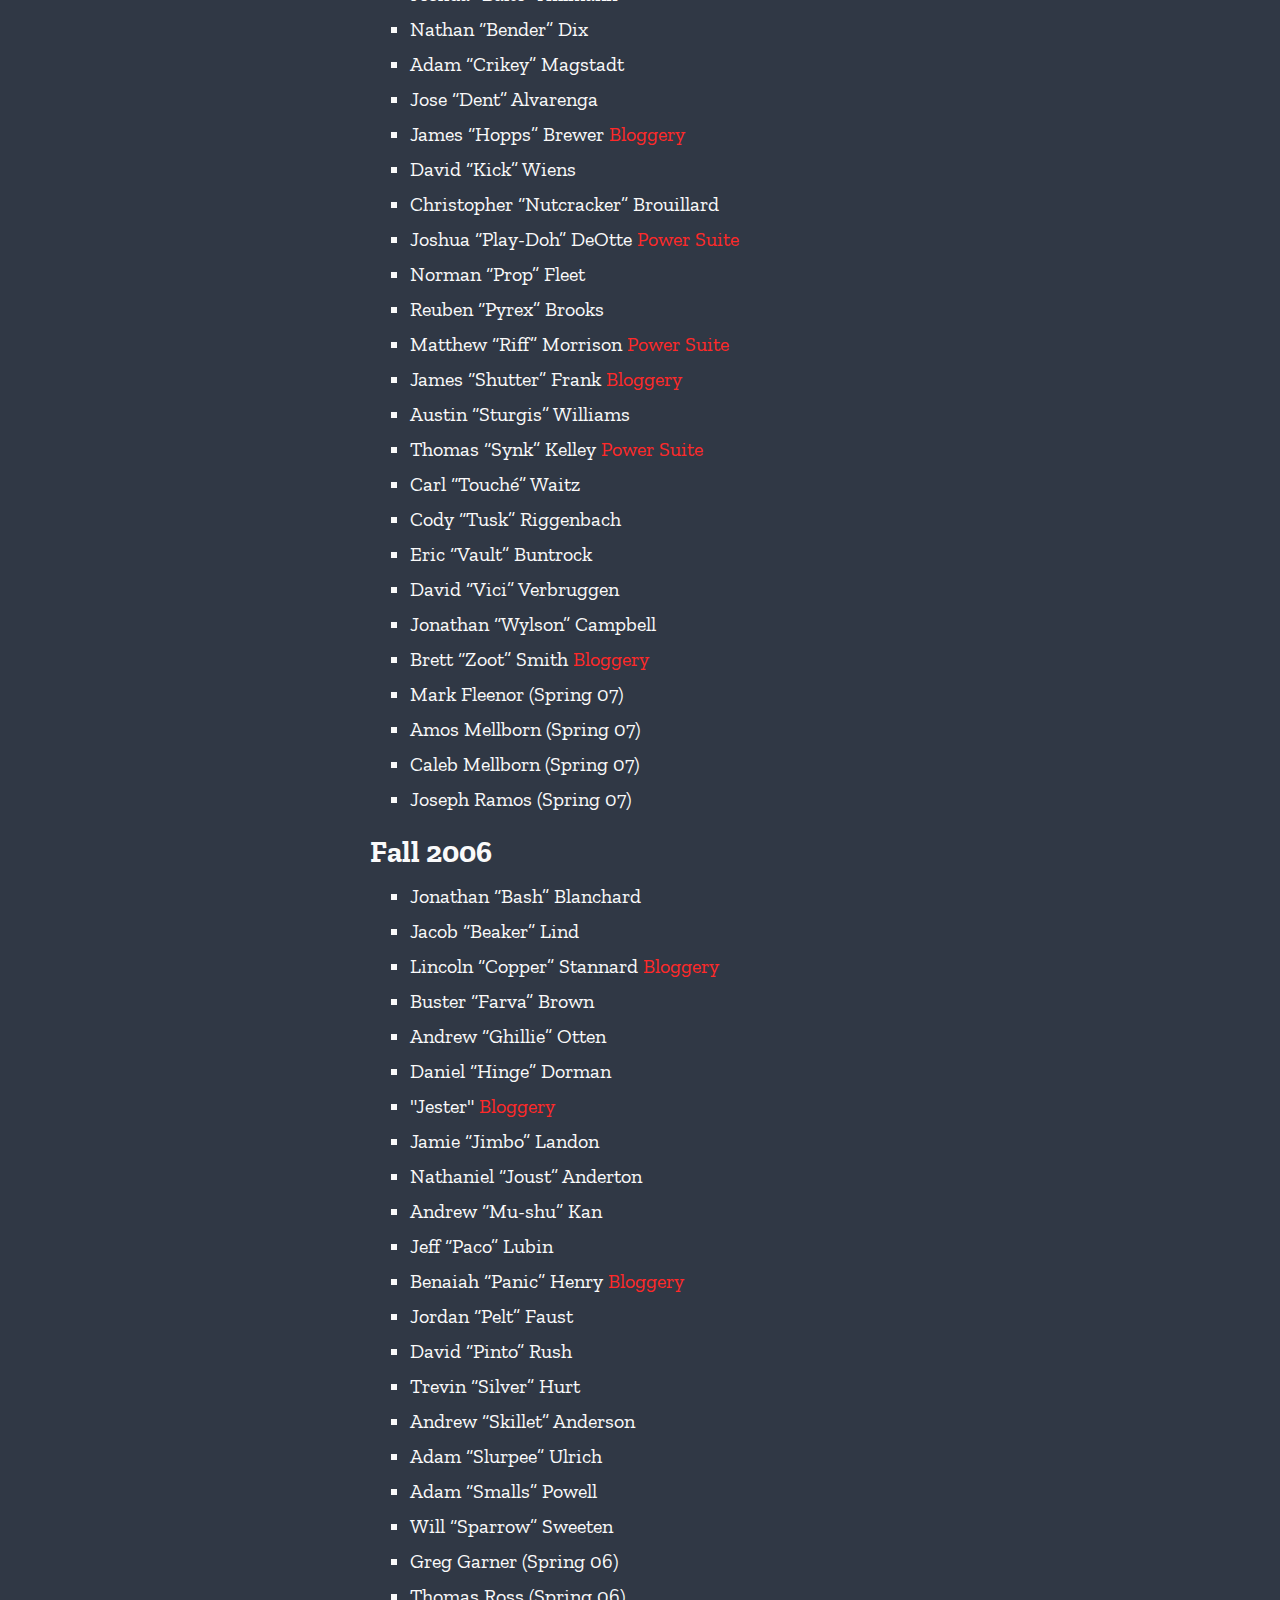
==== commit 60edd053: "freshmen 2024" ====
--- a/41ers/index.html
+++ b/41ers/index.html
@@ -71,7 +71,7 @@
   <h2 id="fall-2023">Fall 2023</h2>
   <ul>
 <li>Aidan "Ruble" Hynes</li>
-<li>Alec "Eclipse" Berberian (Spring 2023</li>
+<li>Alec "Eclipse" Berberian (Spring 2023)</li>
 <li>Bryson "Tank" Culver</li>
 <li>Caleb "Sherif" Yoon</li>
 <li>Connor "Dinoco" Phillips</li>
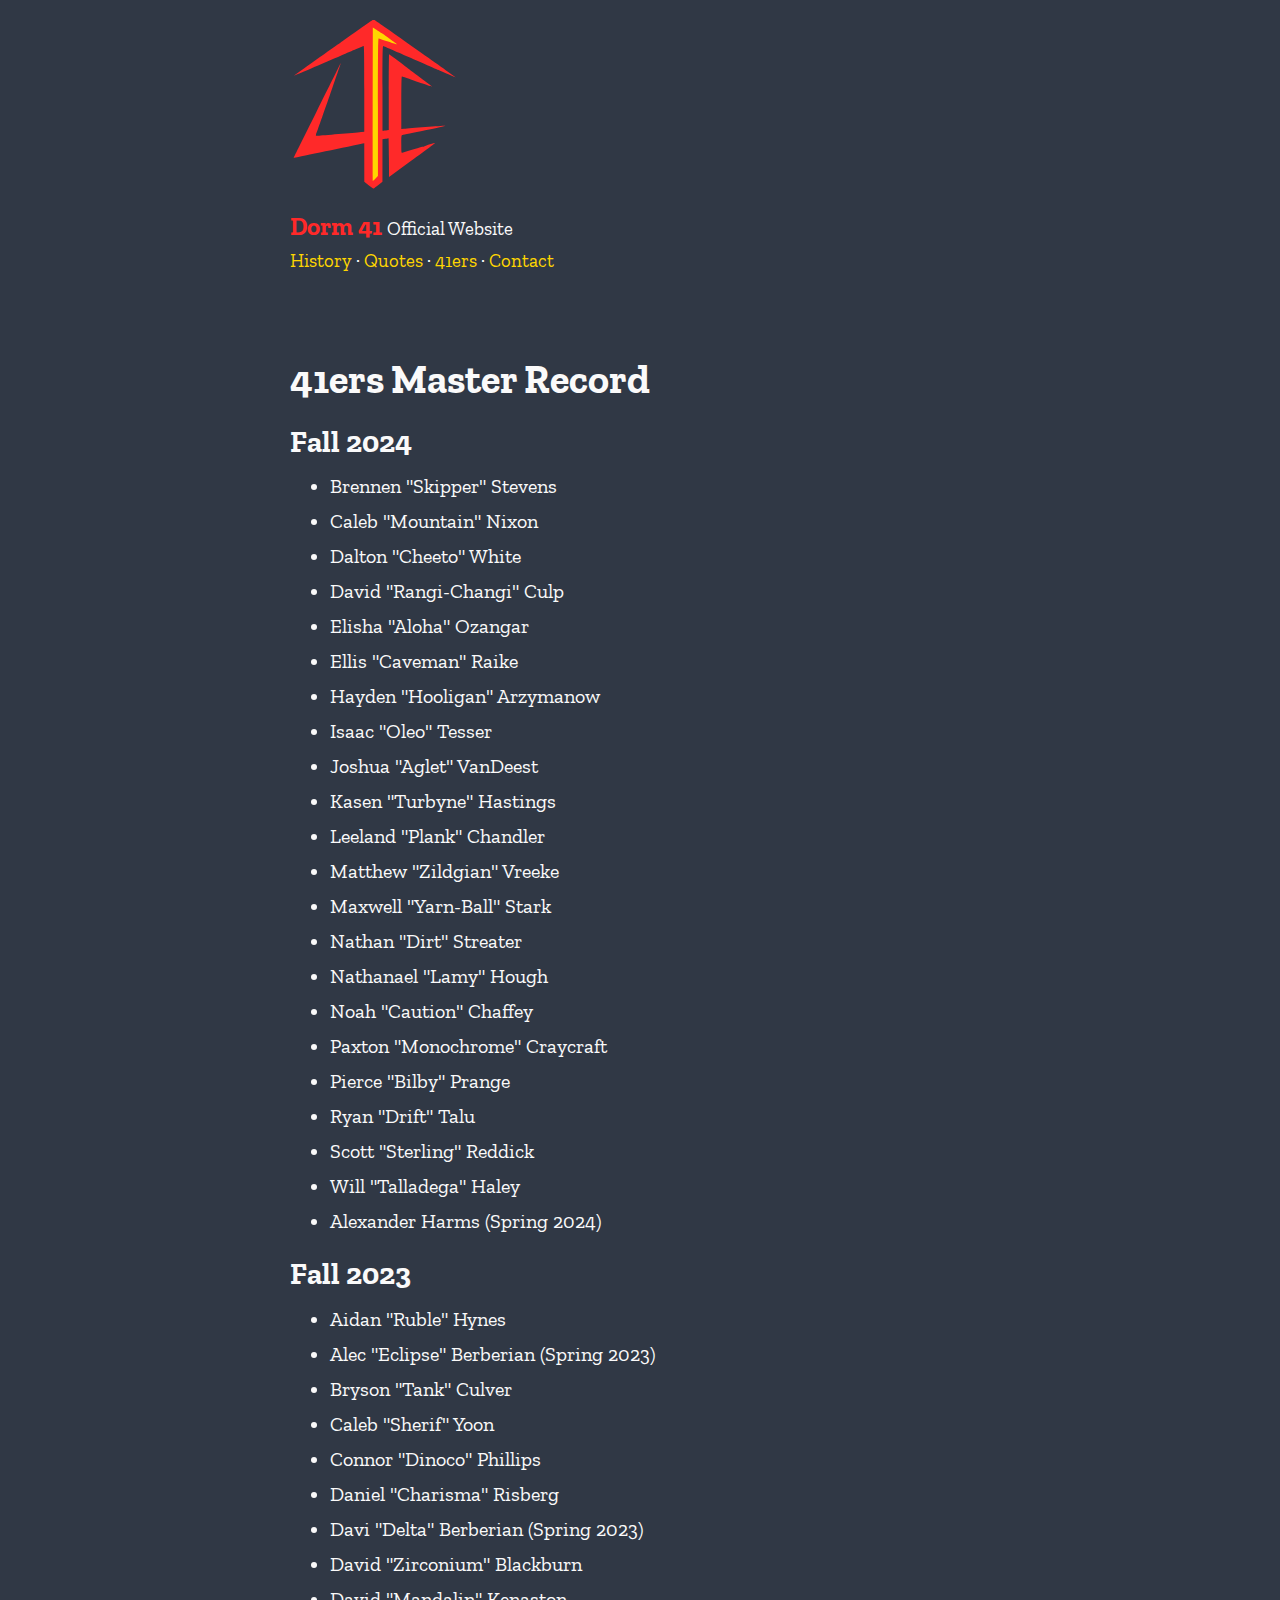
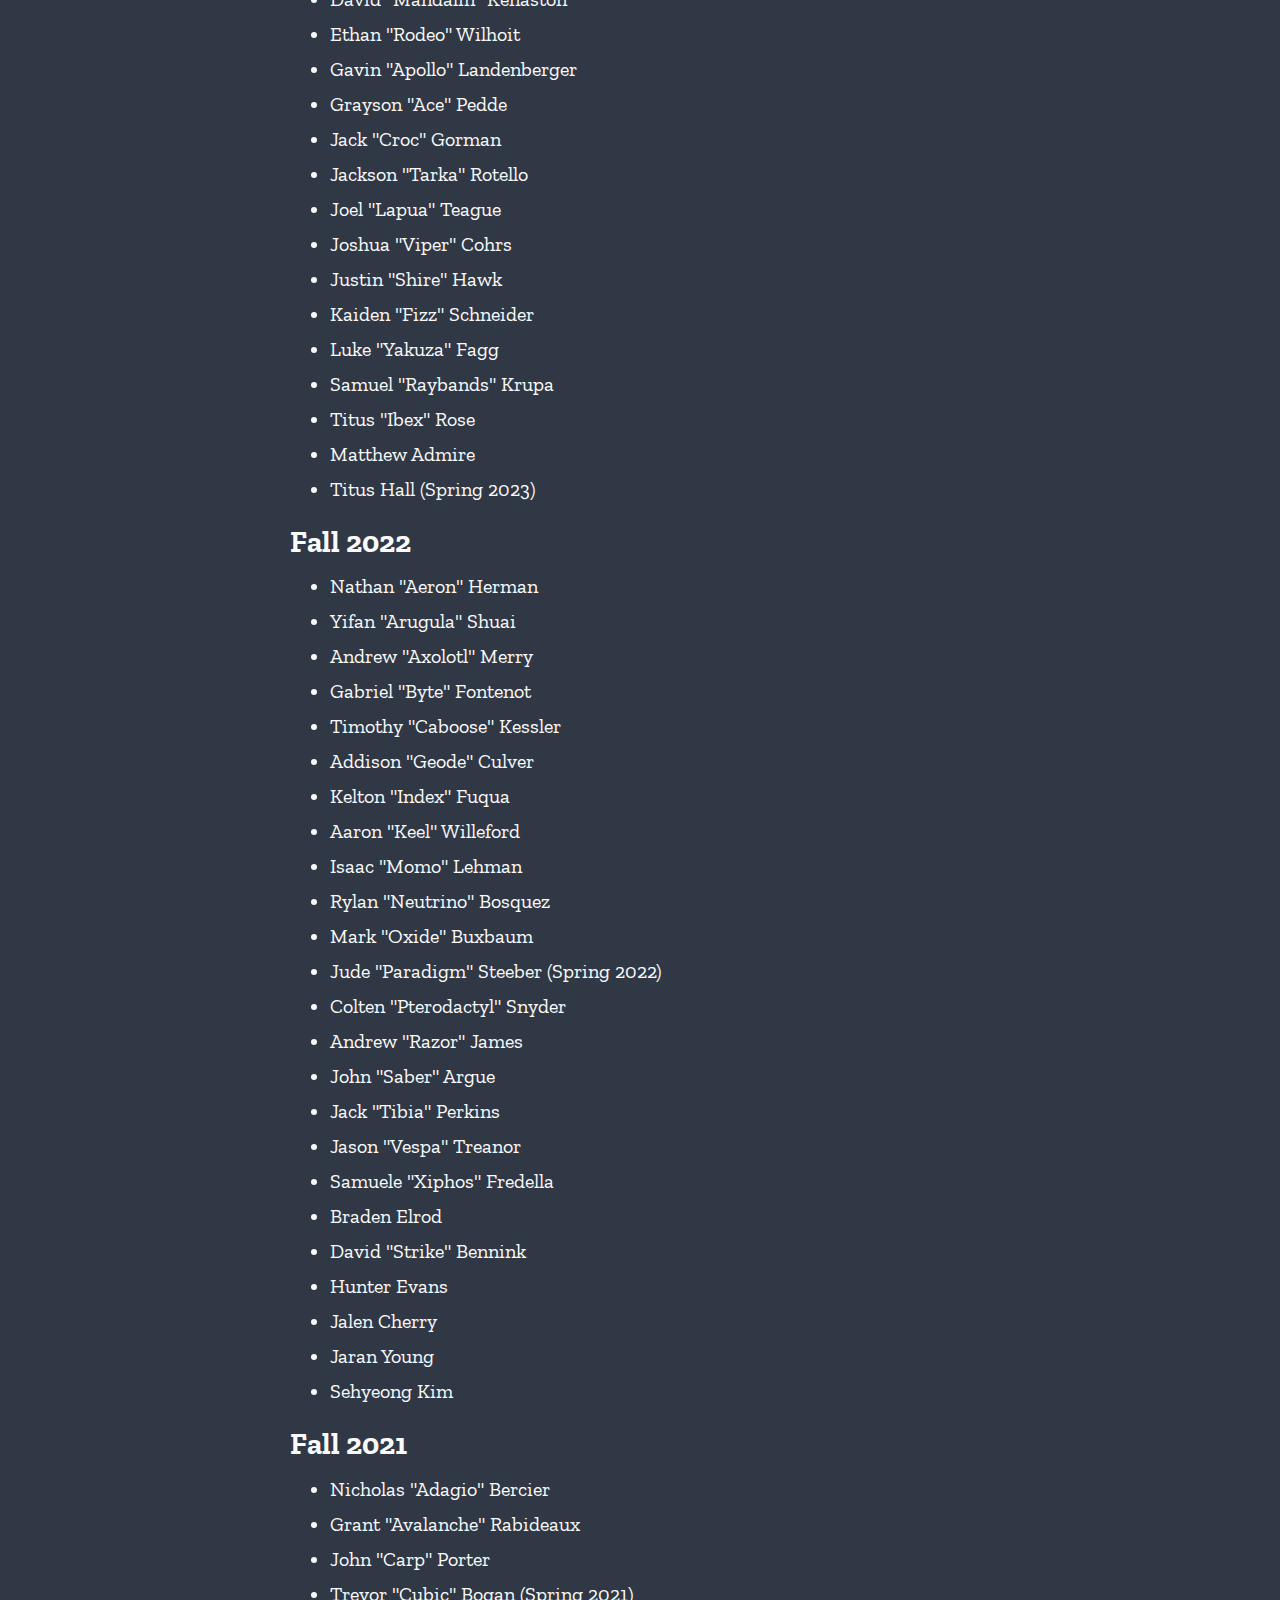
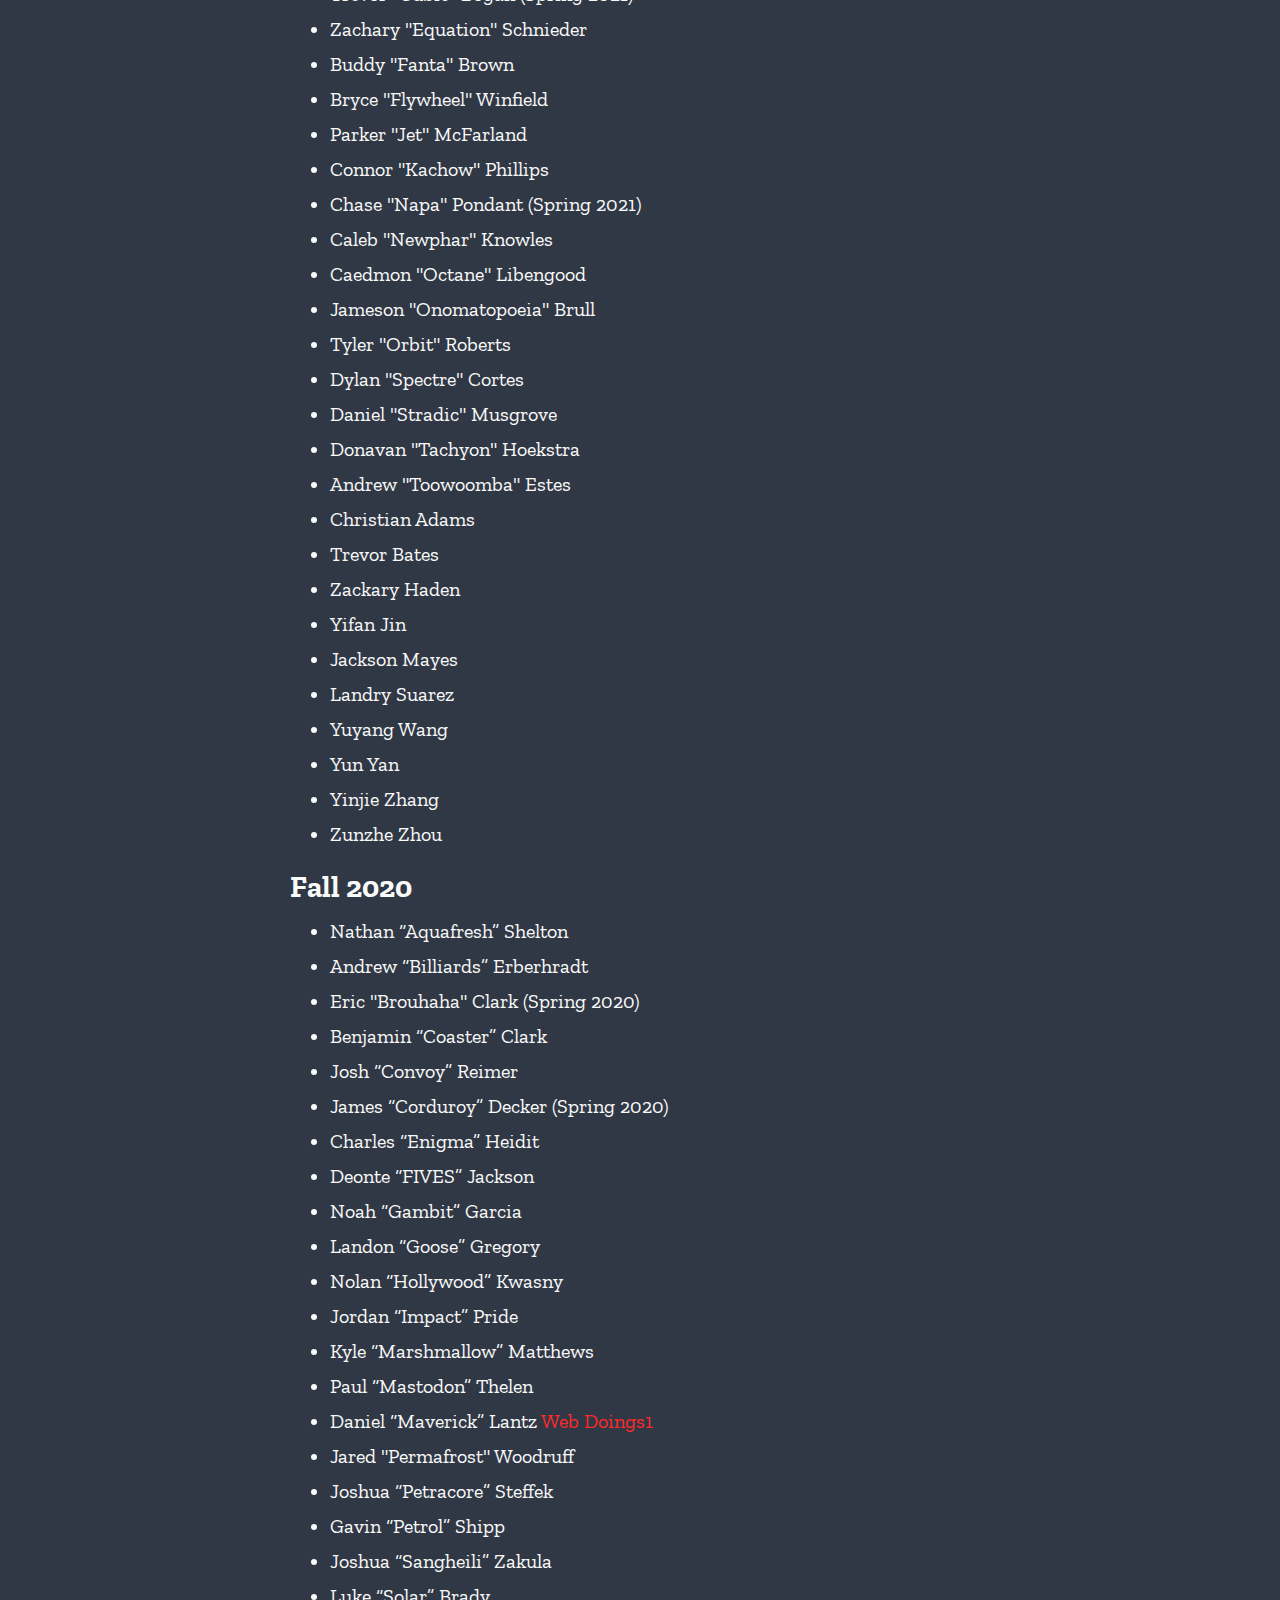
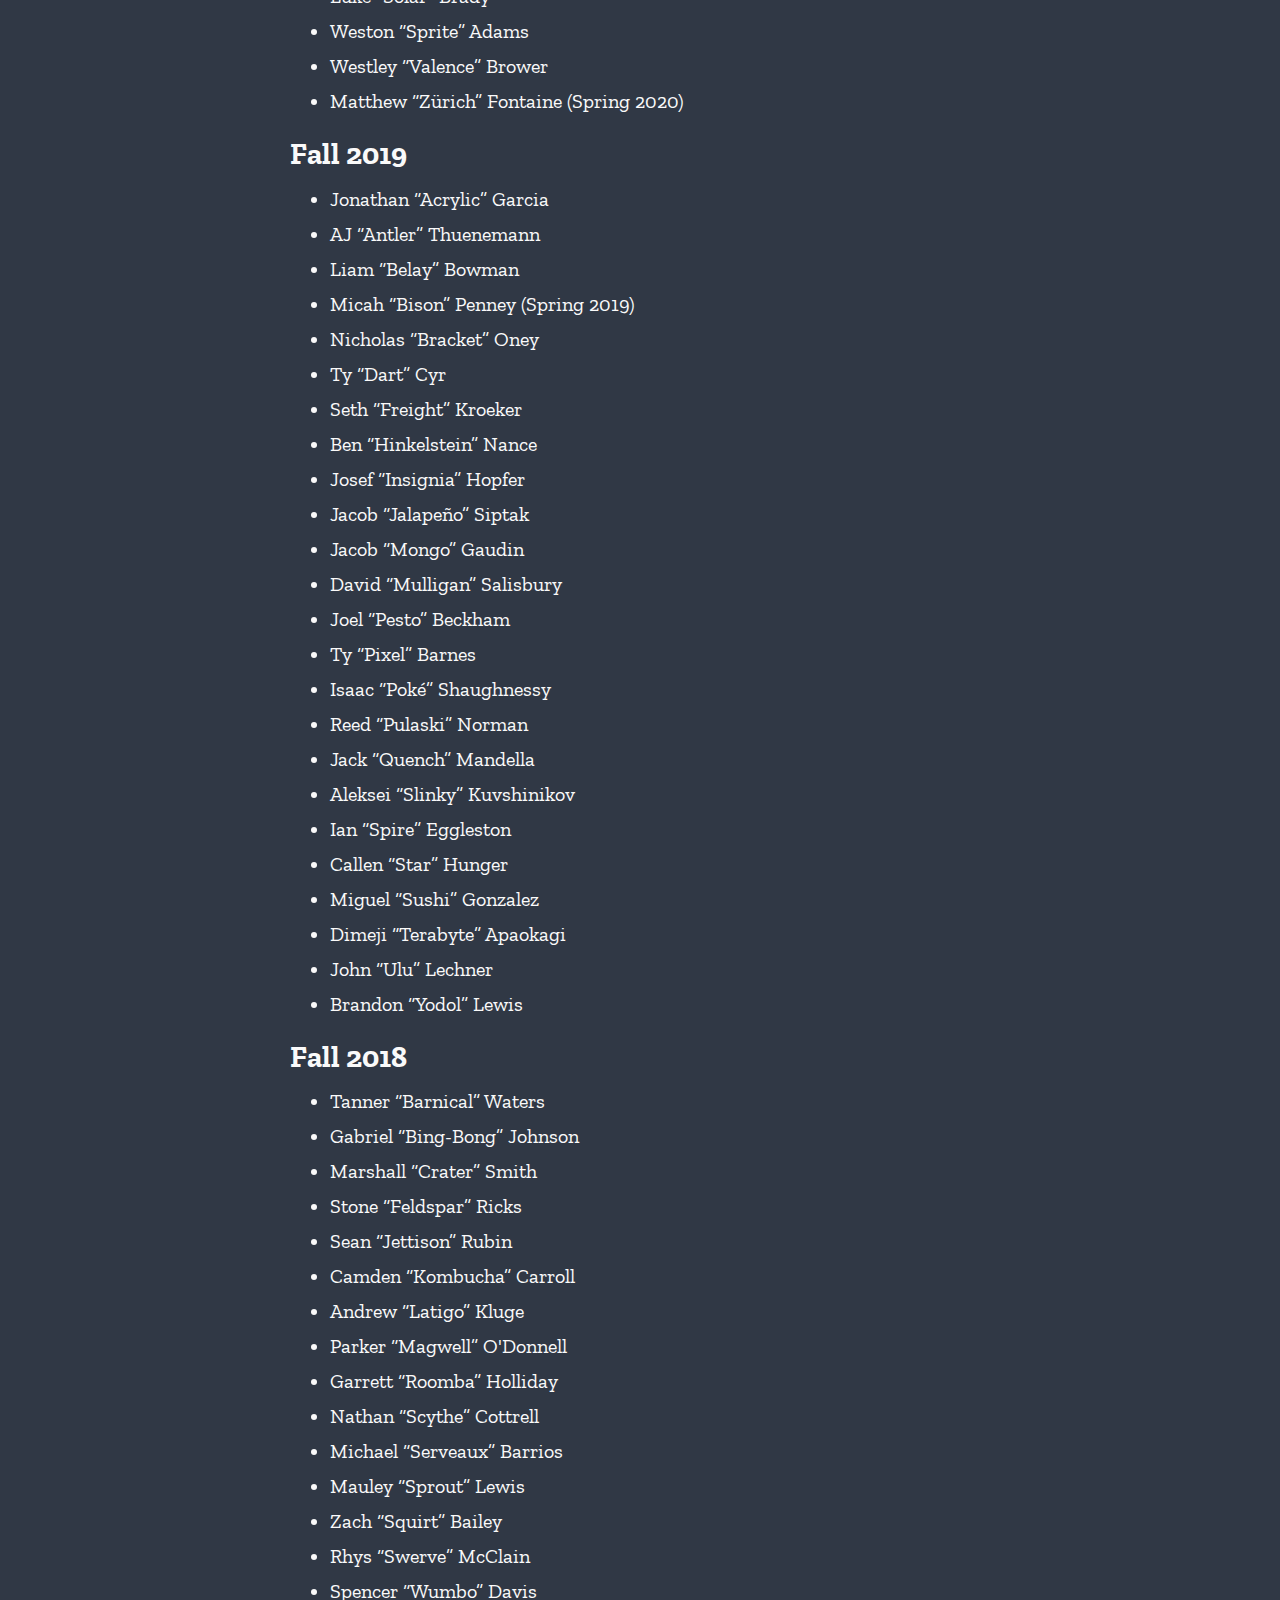
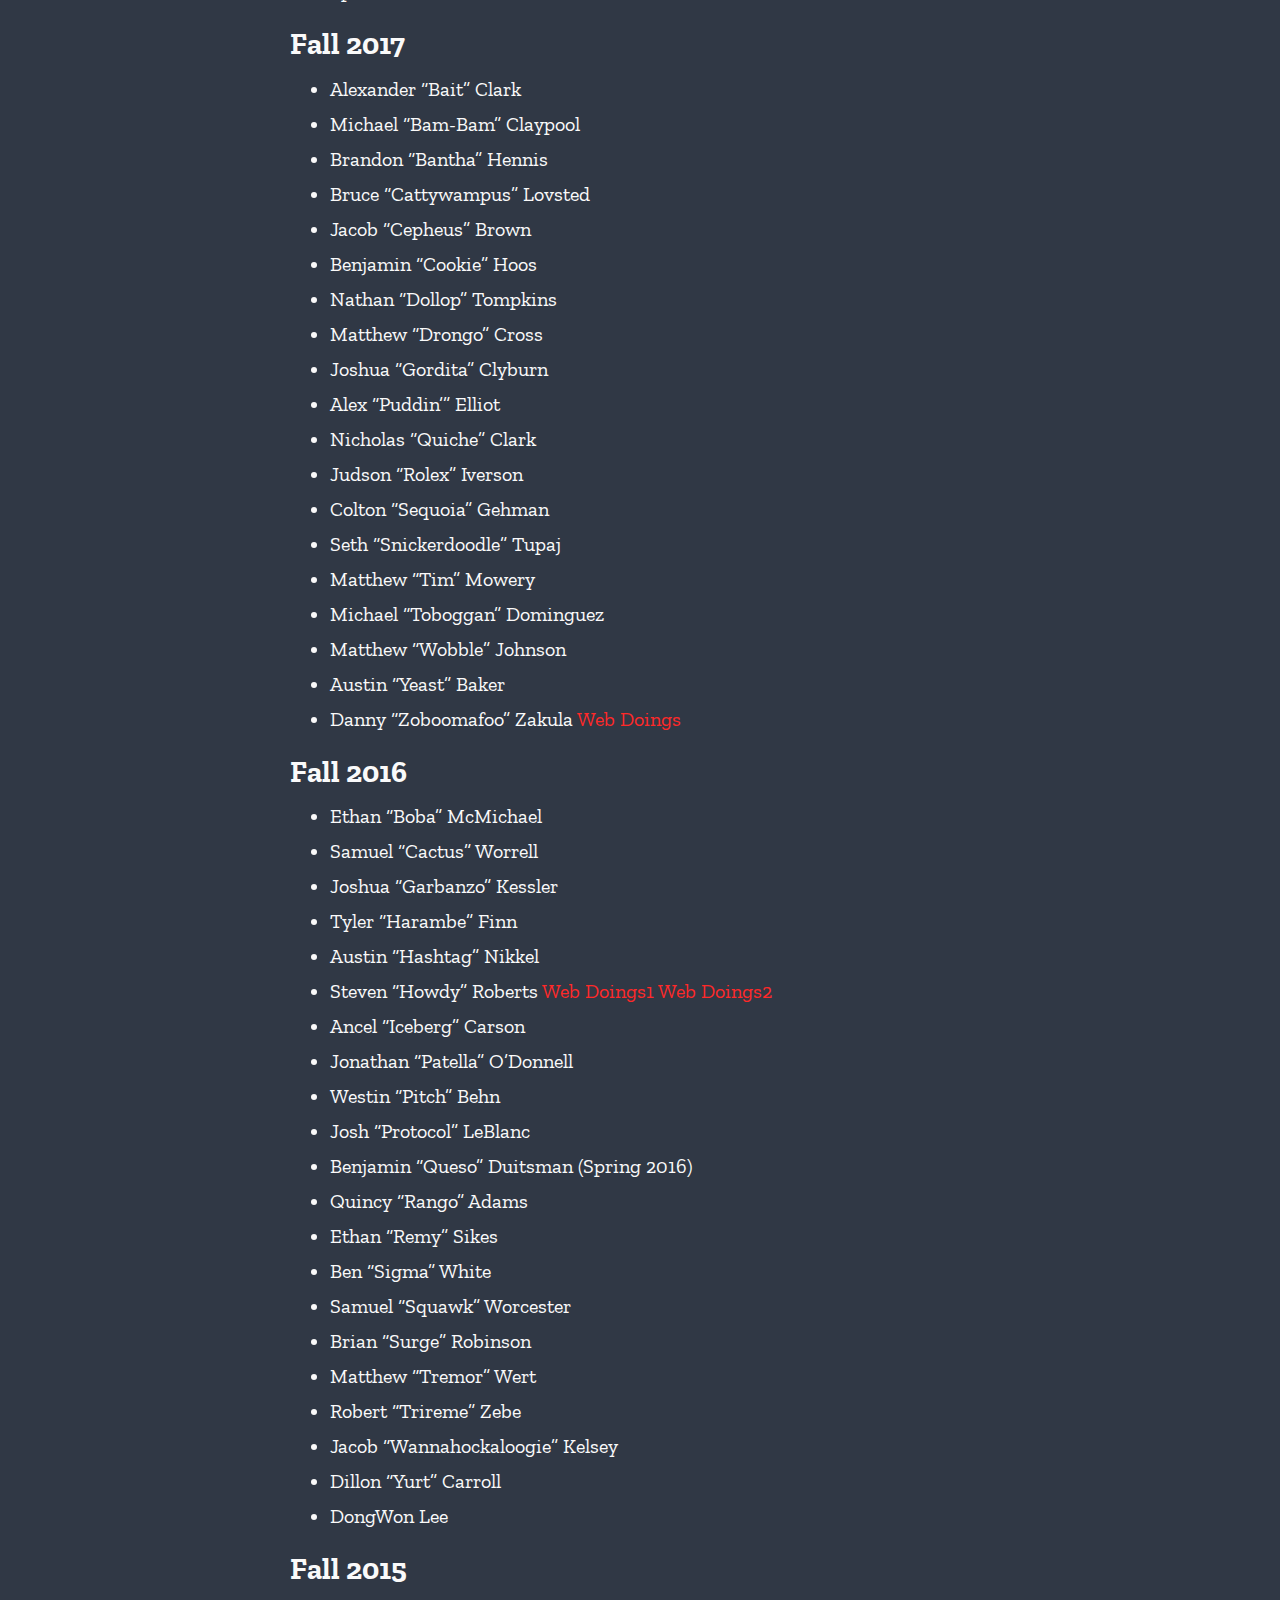
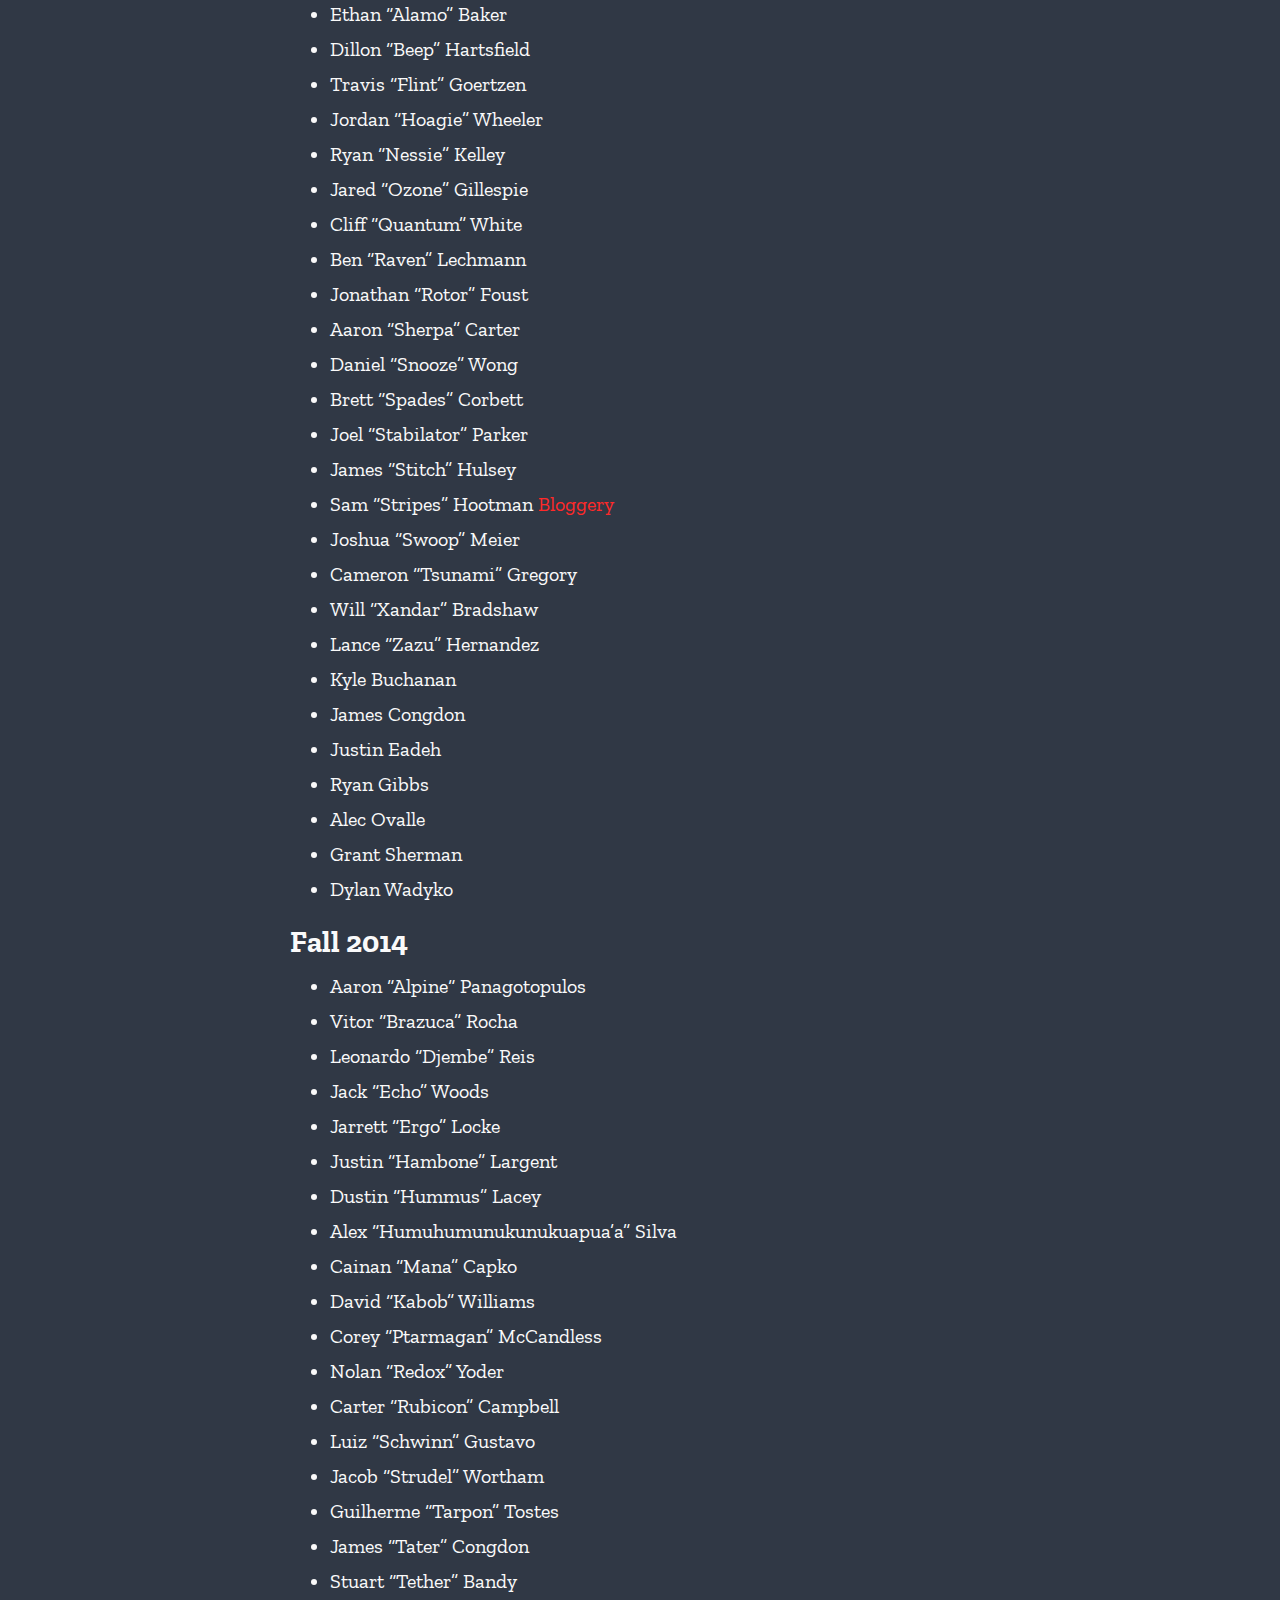
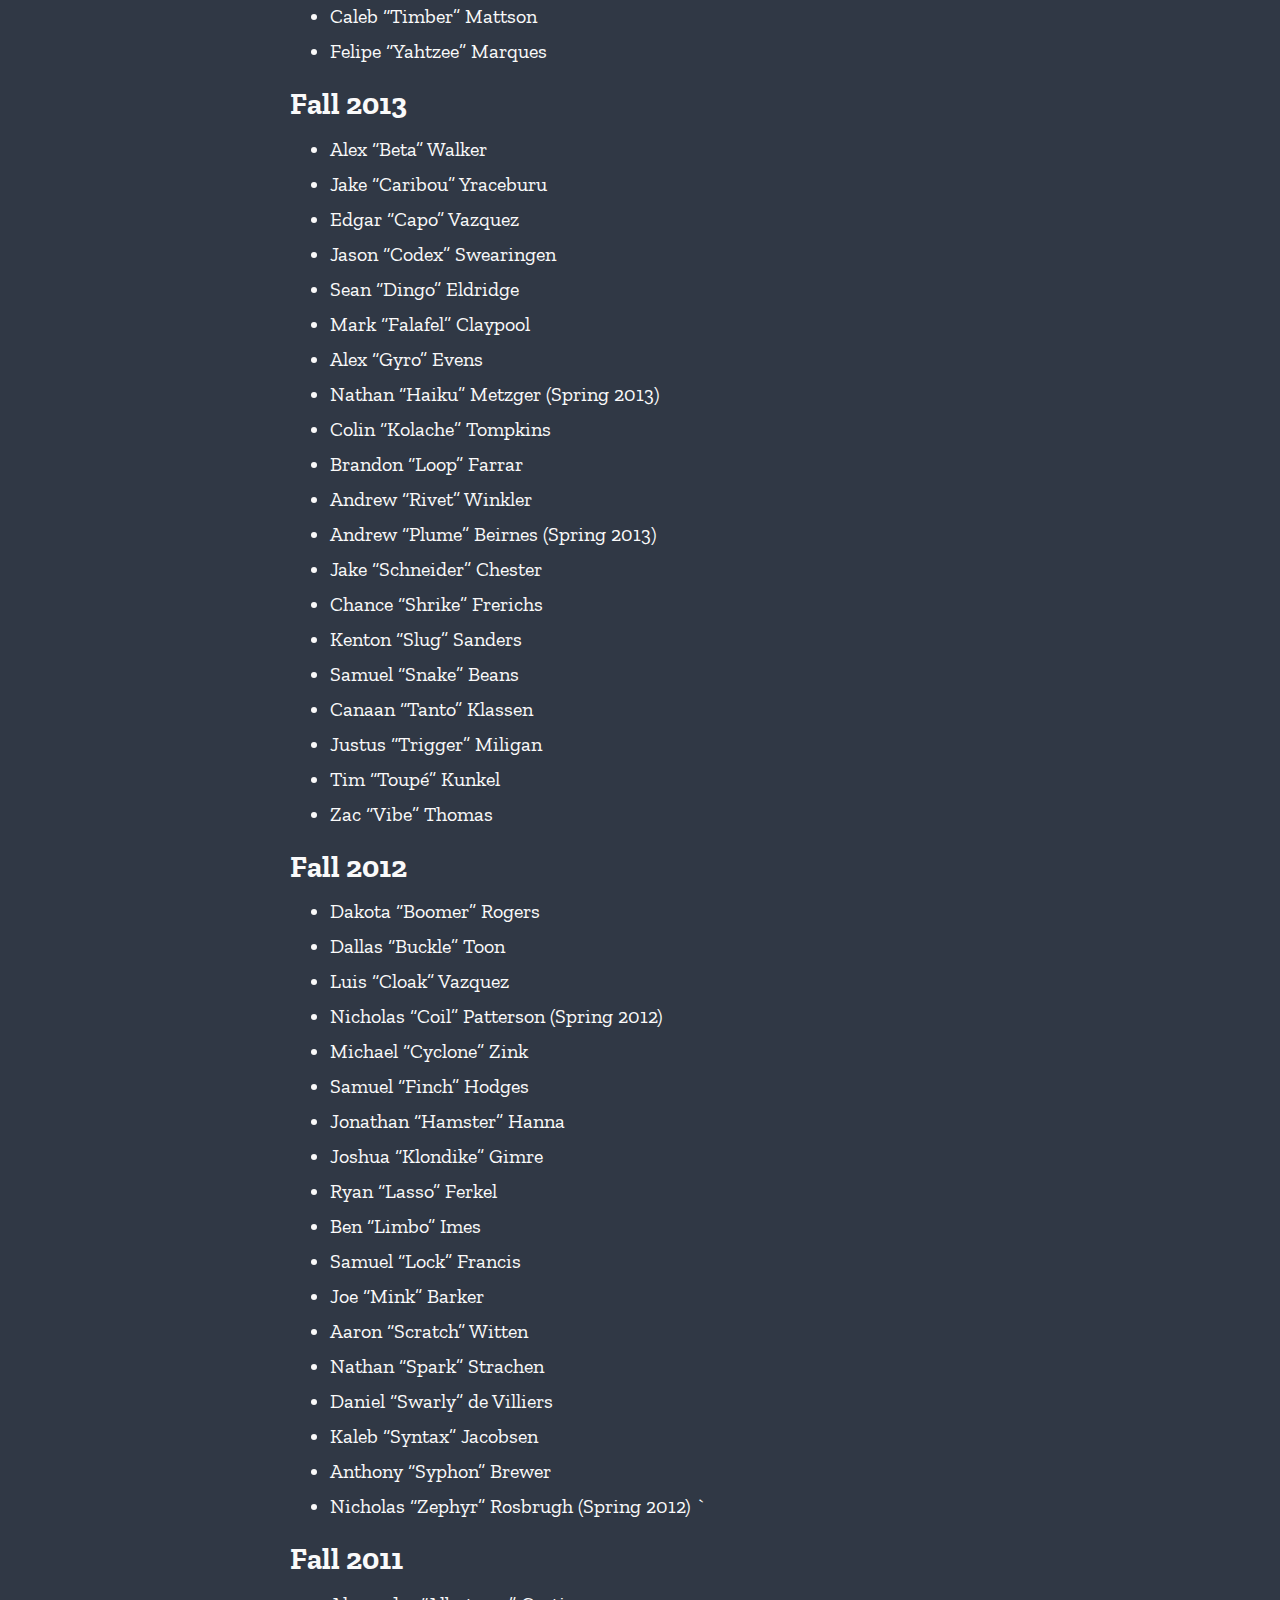
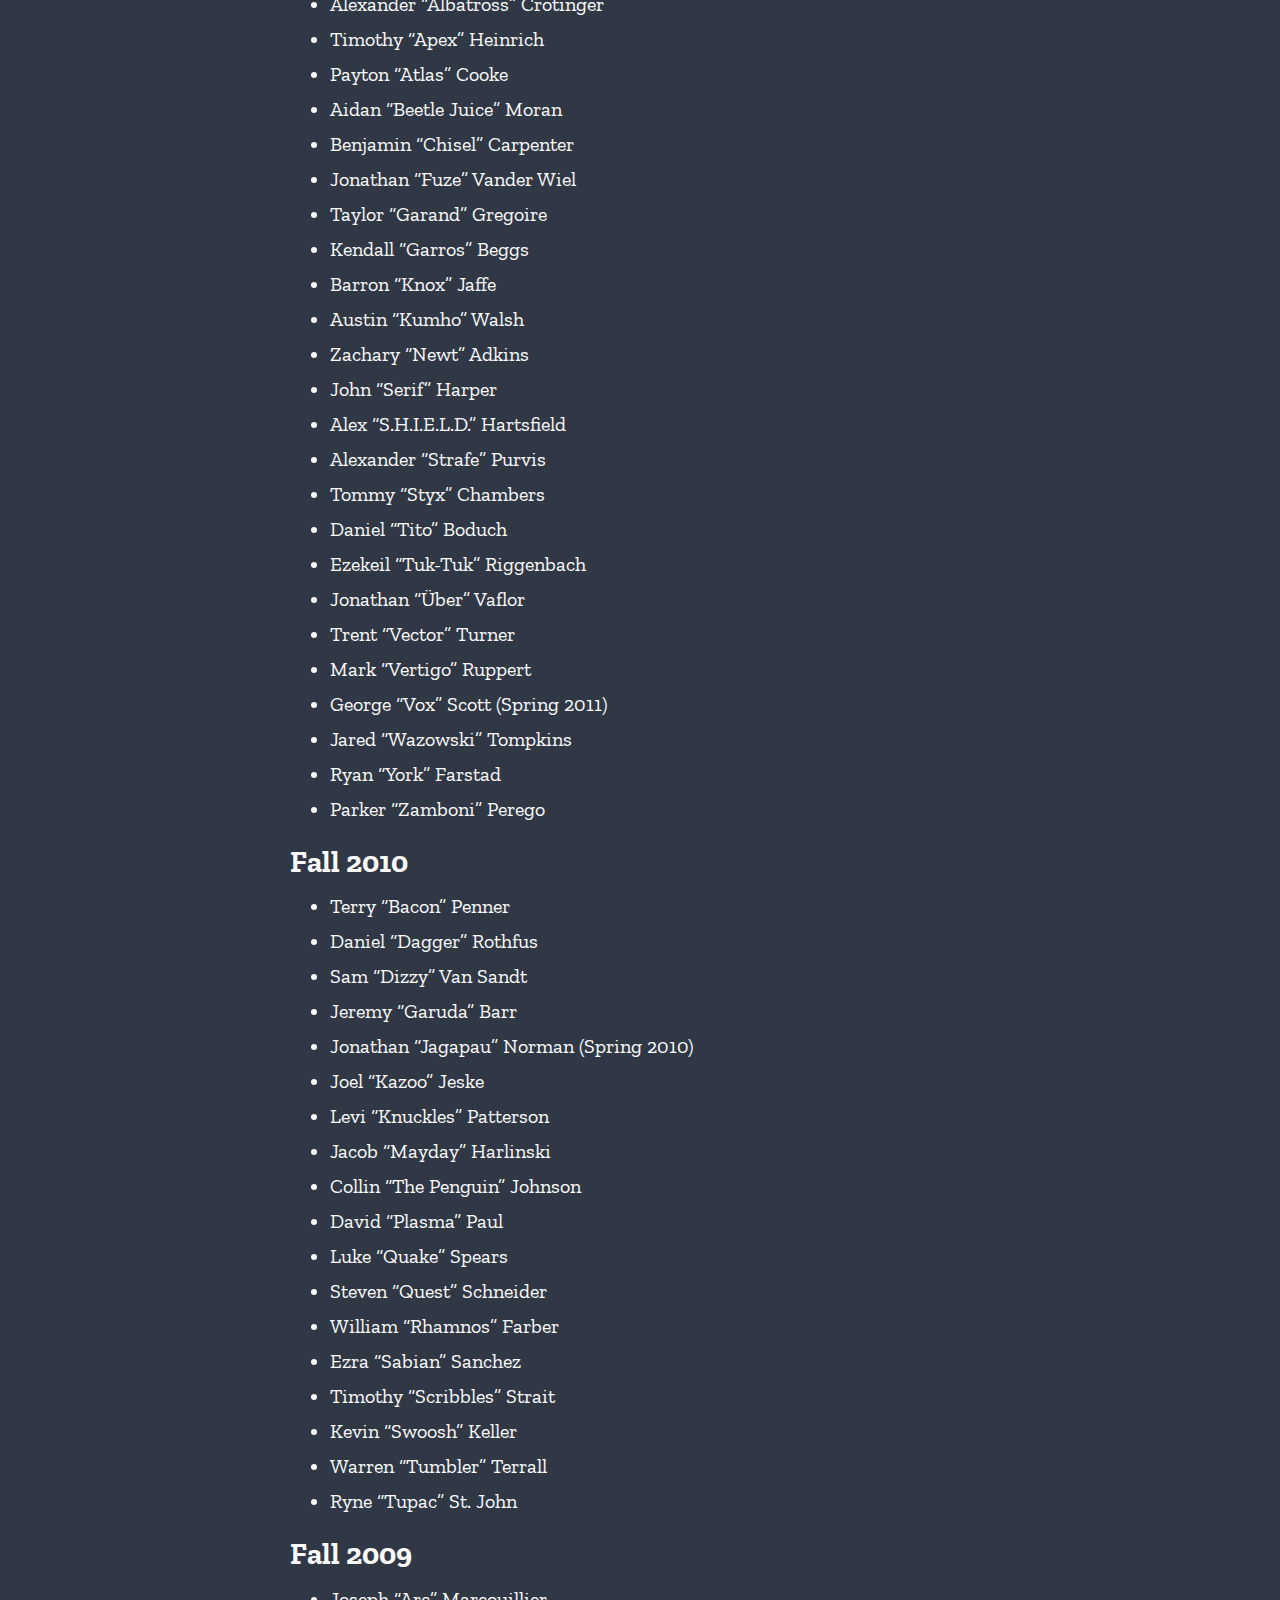
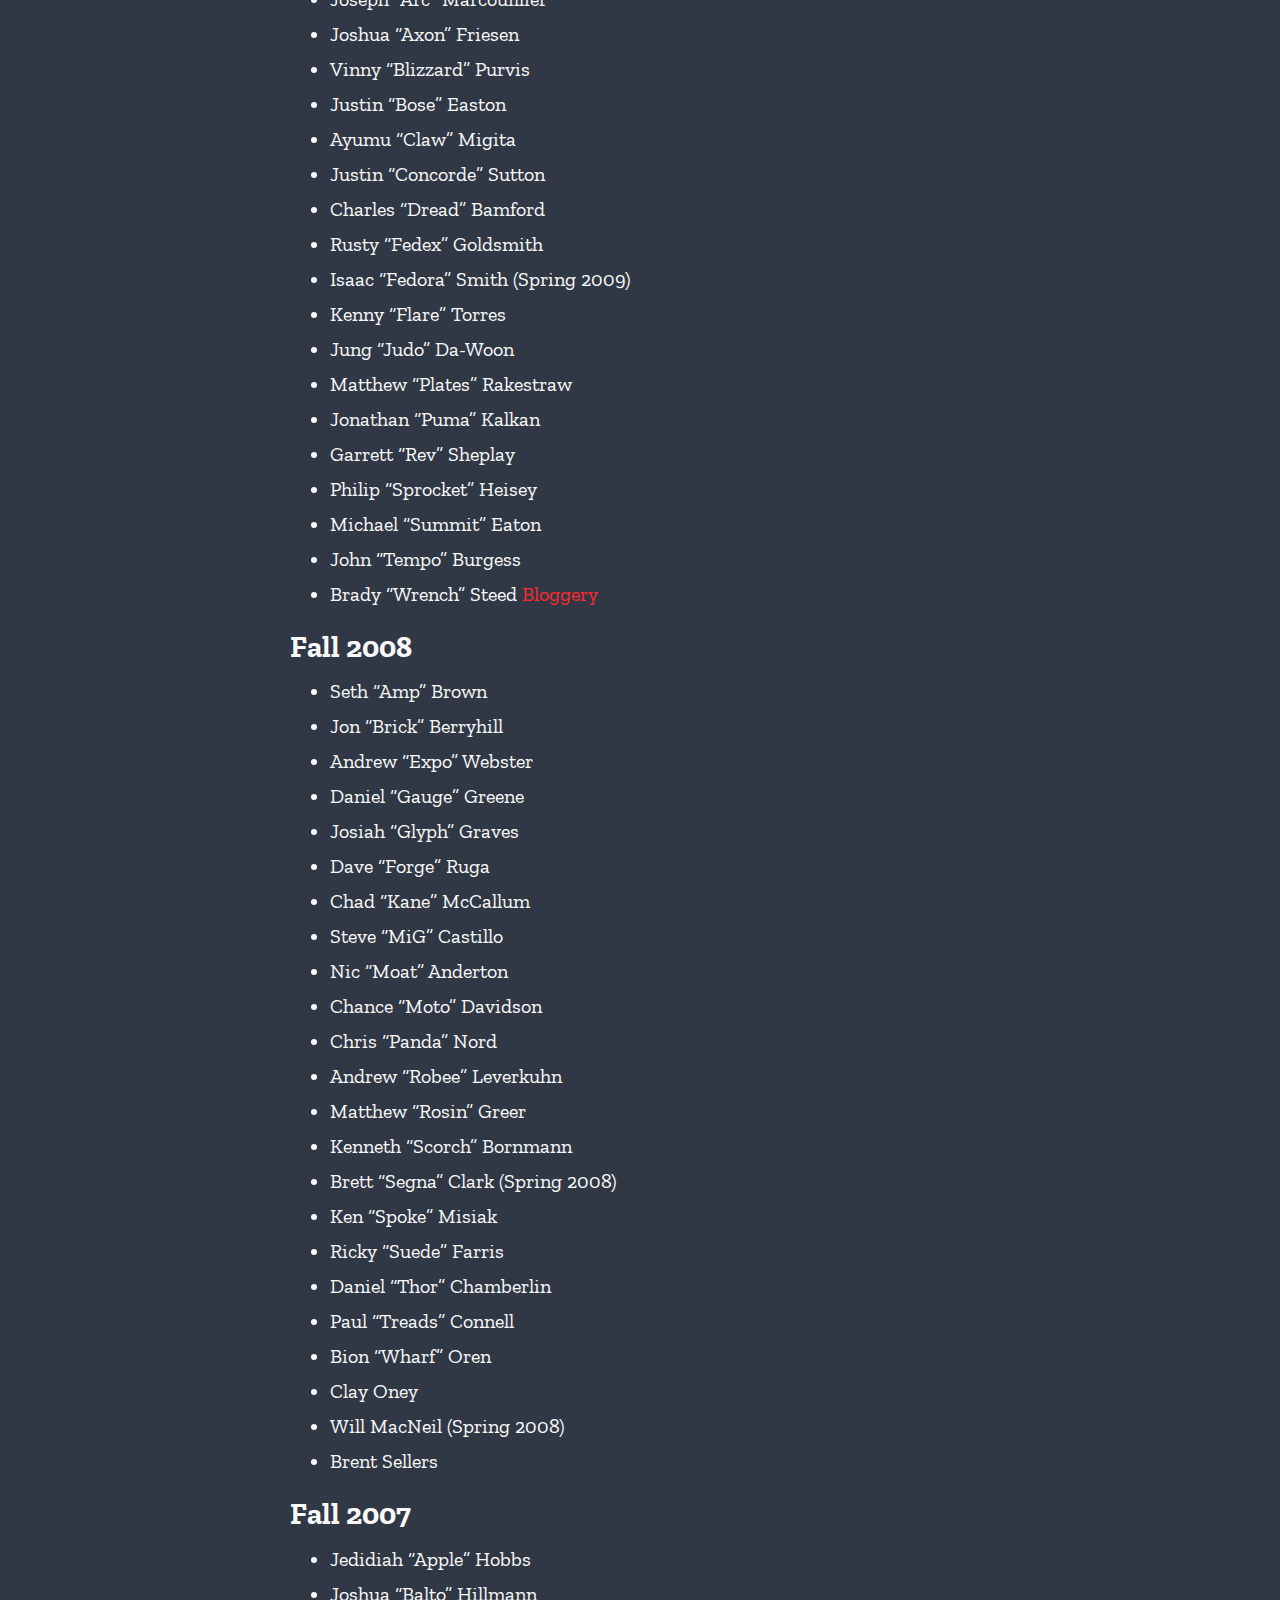
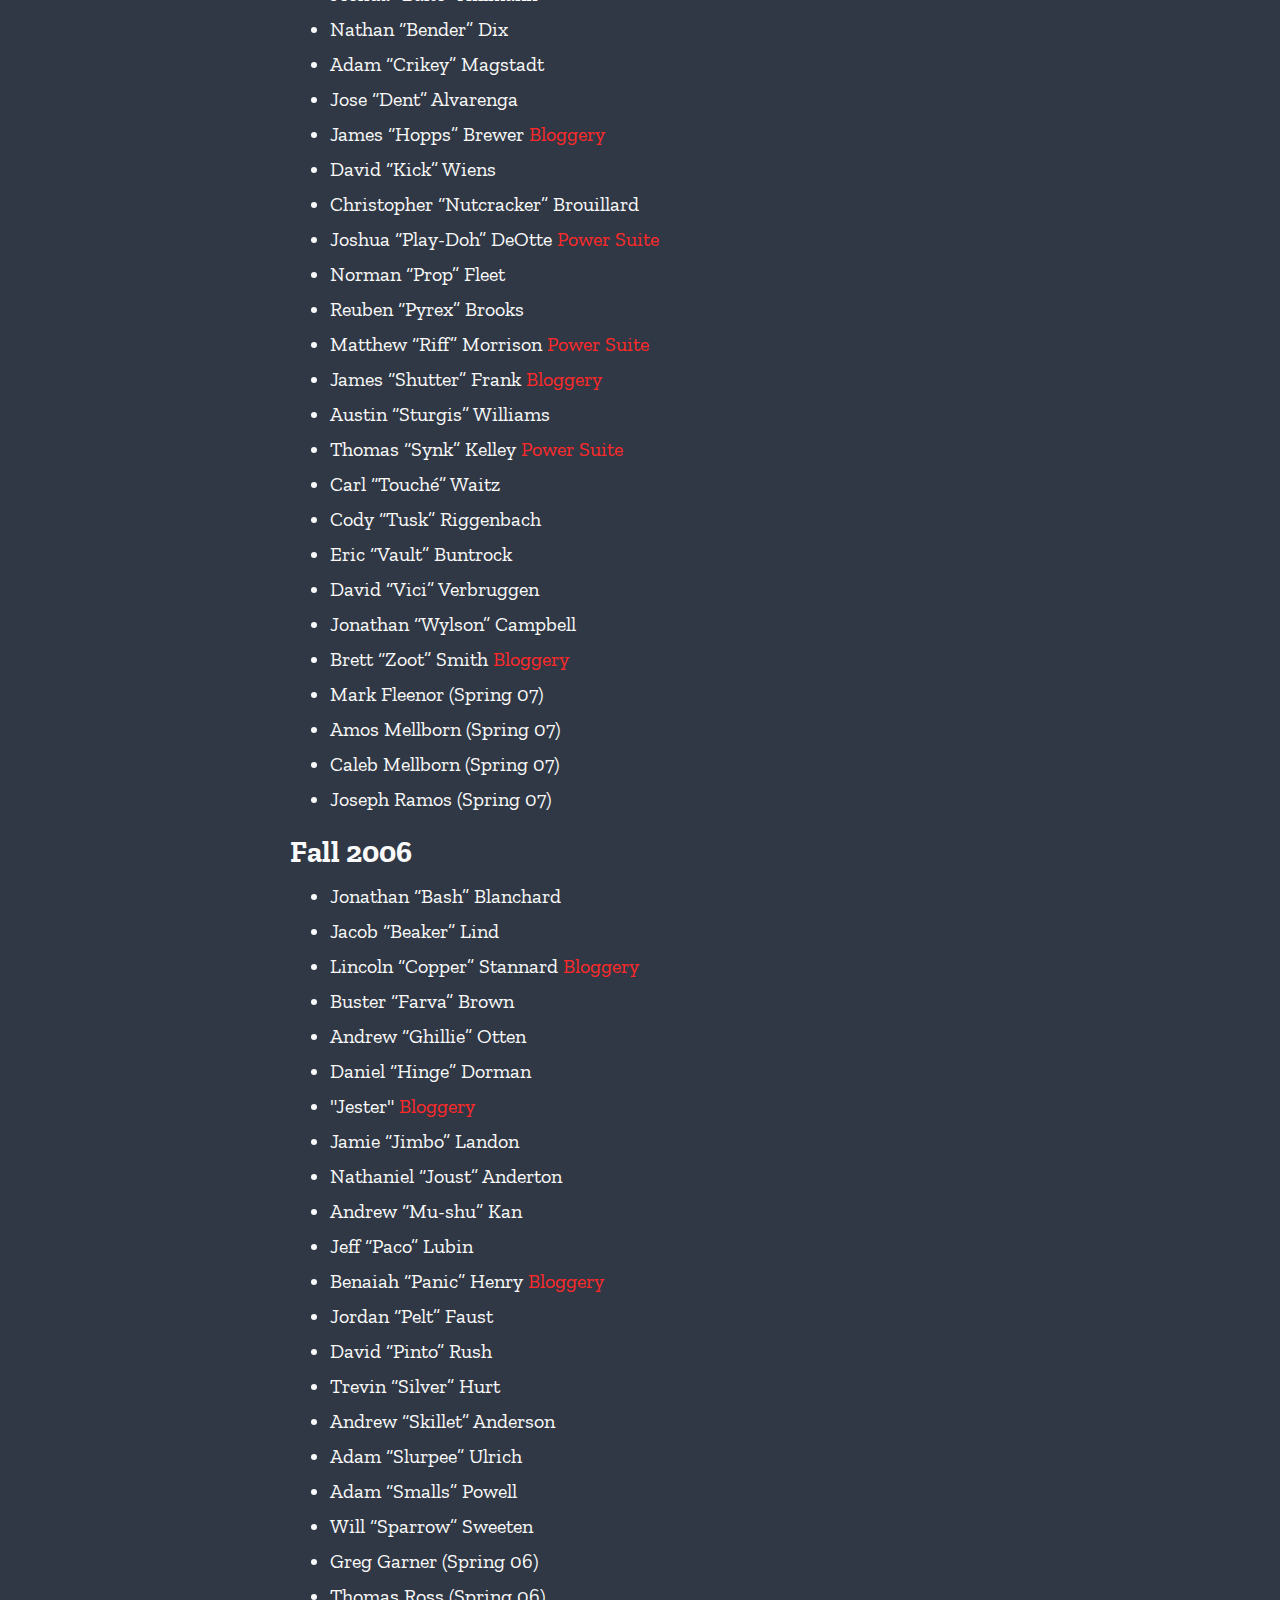
==== commit 34687d91: "Added missing list end tag and cleaned up formatting for consistency." ====
--- a/41ers/index.html
+++ b/41ers/index.html
@@ -42,178 +42,177 @@
 
           
 <h2 id="fall-2024">Fall 2024</h2>
-  <ul>
-<li>Brennen "Skipper" Stevens</li>
-<li>Caleb "Mountain" Nixon</li>
-<li>Dalton "Cheeto" White</li>
-<li>David "Rangi-Changi" Culp</li>
-<li>Elisha "Aloha" Ozangar</li>
-<li>Ellis "Caveman"  Raike</li>
-<li>Hayden "Hooligan" Arzymanow</li>
-<li>Isaac "Oleo" Tesser</li>
-<li>Joshua "Aglet" VanDeest</li>
-<li>Kasen "Turbyne" Hastings</li>
-<li>Leeland "Plank" Chandler</li>
-<li>Matthew "Zildgian" Vreeke</li>
-<li>Maxwell "Yarn-Ball" Stark</li>
-<li>Nathan "Dirt" Streater</li>
-<li>Nathanael "Lamy" Hough</li>
-<li>Noah "Caution" Chaffey</li>
-<li>Paxton "Monochrome" Craycraft</li>
-<li>Pierce "Bilby" Prange</li>
-<li>Ryan "Drift" Talu</li>
-<li>Scott "Sterling" Reddick</li>
-<li>Will "Talladega" Haley</li>         
-<li>Alexander Harms (Spring 2024)</li>  
-    <ul>       
-
-    
-  <h2 id="fall-2023">Fall 2023</h2>
-  <ul>
-<li>Aidan "Ruble" Hynes</li>
-<li>Alec "Eclipse" Berberian (Spring 2023)</li>
-<li>Bryson "Tank" Culver</li>
-<li>Caleb "Sherif" Yoon</li>
-<li>Connor "Dinoco" Phillips</li>
-<li>Daniel "Charisma" Risberg</li>
-<li>Davi "Delta" Berberian (Spring 2023)</li>
-<li>David "Zirconium" Blackburn</li>
-<li>David "Mandalin" Kenaston</li>
-<li>Ethan "Rodeo" Wilhoit</li>
-<li>Gavin "Apollo" Landenberger</li>
-<li>Grayson "Ace" Pedde</li>
-<li>Jack "Croc" Gorman</li>
-<li>Jackson "Tarka" Rotello </li>
-<li>Joel "Lapua" Teague</li>
-<li>Joshua "Viper" Cohrs</li>
-<li>Justin "Shire" Hawk</li>
-<li>Kaiden "Fizz" Schneider</li>
-<li>Luke "Yakuza" Fagg</li>
-<li>Samuel "Raybands" Krupa</li>
-<li>Titus "Ibex" Rose</li>
-<li>Matthew Admire</li>
-<li>Titus Hall (Spring 2023)</li>
-
-    </ul>
-  <h2 id="fall-2022">Fall 2022</h2>
-  <ul>
-<li>Nathan "Aeron" Herman</li>
-<li>Yifan "Arugula" Shuai</li>
-<li>Andrew "Axolotl" Merry</li>
-<li>Gabriel "Byte" Fontenot</li>
-<li>Timothy "Caboose" Kessler</li>
-<li>Addison "Geode" Culver</li>
-<li>Kelton "Index" Fuqua</li>
-<li>Aaron "Keel" Willeford</li>
-<li>Isaac "Momo" Lehman</li>
-<li>Rylan "Neutrino" Bosquez</li>
-<li>Mark "Oxide" Buxbaum</li>
-<li>Jude "Paradigm" Steeber (Spring 2022)</li>
-<li>Colten "Pterodactyl" Snyder</li>
-<li>Andrew "Razor" James</li>
-<li>John "Saber" Argue</li>
-<li>Jack "Tibia" Perkins</li>
-<li>Jason "Vespa" Treanor</li>
-<li>Samuele "Xiphos" Fredella</li>
-<li>Braden Elrod</li>
-<li>David "Strike" Bennink</li>
-<li>Hunter Evans</li>
-<li>Jalen Cherry</li>
-<li>Jaran Young</li>
-<li>Sehyeong Kim</li>
-  </ul>
+
+<ul>
+  <li>Brennen "Skipper" Stevens</li>
+  <li>Caleb "Mountain" Nixon</li>
+  <li>Dalton "Cheeto" White</li>
+  <li>David "Rangi-Changi" Culp</li>
+  <li>Elisha "Aloha" Ozangar</li>
+  <li>Ellis "Caveman"  Raike</li>
+  <li>Hayden "Hooligan" Arzymanow</li>
+  <li>Isaac "Oleo" Tesser</li>
+  <li>Joshua "Aglet" VanDeest</li>
+  <li>Kasen "Turbyne" Hastings</li>
+  <li>Leeland "Plank" Chandler</li>
+  <li>Matthew "Zildgian" Vreeke</li>
+  <li>Maxwell "Yarn-Ball" Stark</li>
+  <li>Nathan "Dirt" Streater</li>
+  <li>Nathanael "Lamy" Hough</li>
+  <li>Noah "Caution" Chaffey</li>
+  <li>Paxton "Monochrome" Craycraft</li>
+  <li>Pierce "Bilby" Prange</li>
+  <li>Ryan "Drift" Talu</li>
+  <li>Scott "Sterling" Reddick</li>
+  <li>Will "Talladega" Haley</li>         
+  <li>Alexander Harms (Spring 2024)</li>  
+</ul>
+
+<h2 id="fall-2023">Fall 2023</h2>
+
+<ul>
+  <li>Aidan "Ruble" Hynes</li>
+  <li>Alec "Eclipse" Berberian (Spring 2023)</li>
+  <li>Bryson "Tank" Culver</li>
+  <li>Caleb "Sherif" Yoon</li>
+  <li>Connor "Dinoco" Phillips</li>
+  <li>Daniel "Charisma" Risberg</li>
+  <li>Davi "Delta" Berberian (Spring 2023)</li>
+  <li>David "Zirconium" Blackburn</li>
+  <li>David "Mandalin" Kenaston</li>
+  <li>Ethan "Rodeo" Wilhoit</li>
+  <li>Gavin "Apollo" Landenberger</li>
+  <li>Grayson "Ace" Pedde</li>
+  <li>Jack "Croc" Gorman</li>
+  <li>Jackson "Tarka" Rotello </li>
+  <li>Joel "Lapua" Teague</li>
+  <li>Joshua "Viper" Cohrs</li>
+  <li>Justin "Shire" Hawk</li>
+  <li>Kaiden "Fizz" Schneider</li>
+  <li>Luke "Yakuza" Fagg</li>
+  <li>Samuel "Raybands" Krupa</li>
+  <li>Titus "Ibex" Rose</li>
+  <li>Matthew Admire</li>
+  <li>Titus Hall (Spring 2023)</li>
+</ul>
+      
+<h2 id="fall-2022">Fall 2022</h2>
+      
+<ul>
+  <li>Nathan "Aeron" Herman</li>
+  <li>Yifan "Arugula" Shuai</li>
+  <li>Andrew "Axolotl" Merry</li>
+  <li>Gabriel "Byte" Fontenot</li>
+  <li>Timothy "Caboose" Kessler</li>
+  <li>Addison "Geode" Culver</li>
+  <li>Kelton "Index" Fuqua</li>
+  <li>Aaron "Keel" Willeford</li>
+  <li>Isaac "Momo" Lehman</li>
+  <li>Rylan "Neutrino" Bosquez</li>
+  <li>Mark "Oxide" Buxbaum</li>
+  <li>Jude "Paradigm" Steeber (Spring 2022)</li>
+  <li>Colten "Pterodactyl" Snyder</li>
+  <li>Andrew "Razor" James</li>
+  <li>John "Saber" Argue</li>
+  <li>Jack "Tibia" Perkins</li>
+  <li>Jason "Vespa" Treanor</li>
+  <li>Samuele "Xiphos" Fredella</li>
+  <li>Braden Elrod</li>
+  <li>David "Strike" Bennink</li>
+  <li>Hunter Evans</li>
+  <li>Jalen Cherry</li>
+  <li>Jaran Young</li>
+  <li>Sehyeong Kim</li>
+</ul>
+      
 <h2 id="fall-2021">Fall 2021</h2>
-  <ul>
- <li> Nicholas "Adagio" Bercier</li>
-<li> Grant "Avalanche" Rabideaux</li>
-<li> John "Carp" Porter</li>
-<li> Trevor "Cubic" Bogan (Spring 2021)</li>
-<li> Zachary "Equation" Schnieder</li>
-<li> Buddy "Fanta" Brown</li>
-<li> Bryce "Flywheel" Winfield</li>
-<li> Parker "Jet" McFarland</li>
-<li> Connor "Kachow" Phillips </li>
-<li> Chase "Napa" Pondant (Spring 2021)</li>
-<li> Caleb "Newphar" Knowles</li>
-<li> Caedmon "Octane" Libengood</li>
-<li> Jameson "Onomatopoeia" Brull</li>
-<li> Tyler "Orbit" Roberts</li>
-<li> Dylan "Spectre" Cortes</li>
-<li> Daniel "Stradic" Musgrove</li>
-<li> Donavan "Tachyon" Hoekstra</li>
-<li> Andrew "Toowoomba" Estes</li>
-<li> Christian Adams</li>
-<li> Trevor Bates</li>
-<li> Zackary Haden</li>
-<li> Yifan Jin</li>
-<li> Jackson Mayes</li>
-<li> Landry Suarez</li>
-<li> Yuyang Wang</li>
-<li> Yun Yan</li>
-<li> Yinjie Zhang</li>
-<li> Zunzhe Zhou</li>
-
-  </ul>
+      
+<ul>
+  <li> Nicholas "Adagio" Bercier</li>
+  <li> Grant "Avalanche" Rabideaux</li>
+  <li> John "Carp" Porter</li>
+  <li> Trevor "Cubic" Bogan (Spring 2021)</li>
+  <li> Zachary "Equation" Schnieder</li>
+  <li> Buddy "Fanta" Brown</li>
+  <li> Bryce "Flywheel" Winfield</li>
+  <li> Parker "Jet" McFarland</li>
+  <li> Connor "Kachow" Phillips </li>
+  <li> Chase "Napa" Pondant (Spring 2021)</li>
+  <li> Caleb "Newphar" Knowles</li>
+  <li> Caedmon "Octane" Libengood</li>
+  <li> Jameson "Onomatopoeia" Brull</li>
+  <li> Tyler "Orbit" Roberts</li>
+  <li> Dylan "Spectre" Cortes</li>
+  <li> Daniel "Stradic" Musgrove</li>
+  <li> Donavan "Tachyon" Hoekstra</li>
+  <li> Andrew "Toowoomba" Estes</li>
+  <li> Christian Adams</li>
+  <li> Trevor Bates</li>
+  <li> Zackary Haden</li>
+  <li> Yifan Jin</li>
+  <li> Jackson Mayes</li>
+  <li> Landry Suarez</li>
+  <li> Yuyang Wang</li>
+  <li> Yun Yan</li>
+  <li> Yinjie Zhang</li>
+  <li> Zunzhe Zhou</li>
+</ul>
         
-<h2 id="fall-2020">Fall 2020</h2>          
-<ul>
-   <li>Nathan “Aquafresh” Shelton</li>
-<li>Andrew “Billiards” Erberhradt</li>
-<li>Eric "Brouhaha" Clark (Spring 2020)</li>
-<li>Benjamin “Coaster” Clark</li>
-<li>Josh “Convoy” Reimer</li>
-<li>James “Corduroy” Decker (Spring 2020)</li>
-<li>Charles “Enigma” Heidit</li>
-<li>Deonte “FIVES” Jackson</li>
-<li>Noah “Gambit” Garcia</li>
-<li>Landon “Goose” Gregory</li>
-<li>Nolan “Hollywood” Kwasny</li>
-<li>Jordan “Impact” Pride</li>
-<li>Kyle “Marshmallow” Matthews</li>
-<li>Paul “Mastodon” Thelen</li>
-<li>Daniel “Maverick” Lantz<a href="https://www.youtube.com/channel/UCnAocJnWlhhstERw93MpxKw"> Web Doings1</a></li>
-<li>Jared "Permafrost" Woodruff</li>
-<li>Joshua “Petracore” Steffek</li>
-<li>Gavin “Petrol” Shipp</li>
-<li>Joshua “Sangheili” Zakula</li>
-<li>Luke “Solar” Brady</li>
-<li>Weston “Sprite” Adams</li>
-<li>Westley “Valence” Brower</li>
-<li>Matthew “Zürich” Fontaine (Spring 2020)</li>
-
-
-
-</ul>
-
+<h2 id="fall-2020">Fall 2020</h2> 
+      
+<ul>
+  <li>Nathan “Aquafresh” Shelton</li>
+  <li>Andrew “Billiards” Erberhradt</li>
+  <li>Eric "Brouhaha" Clark (Spring 2020)</li>
+  <li>Benjamin “Coaster” Clark</li>
+  <li>Josh “Convoy” Reimer</li>
+  <li>James “Corduroy” Decker (Spring 2020)</li>
+  <li>Charles “Enigma” Heidit</li>
+  <li>Deonte “FIVES” Jackson</li>
+  <li>Noah “Gambit” Garcia</li>
+  <li>Landon “Goose” Gregory</li>
+  <li>Nolan “Hollywood” Kwasny</li>
+  <li>Jordan “Impact” Pride</li>
+  <li>Kyle “Marshmallow” Matthews</li>
+  <li>Paul “Mastodon” Thelen</li>
+  <li>Daniel “Maverick” Lantz<a href="https://www.youtube.com/channel/UCnAocJnWlhhstERw93MpxKw"> Web Doings1</a></li>
+  <li>Jared "Permafrost" Woodruff</li>
+  <li>Joshua “Petracore” Steffek</li>
+  <li>Gavin “Petrol” Shipp</li>
+  <li>Joshua “Sangheili” Zakula</li>
+  <li>Luke “Solar” Brady</li>
+  <li>Weston “Sprite” Adams</li>
+  <li>Westley “Valence” Brower</li>
+  <li>Matthew “Zürich” Fontaine (Spring 2020)</li>
+</ul>
 
 <h2 id="fall-2019">Fall 2019</h2>
 
 <ul>
-   <li>Jonathan “Acrylic” Garcia</li>
-   <li>AJ “Antler” Thuenemann</li>
-   <li>Liam “Belay” Bowman</li>
-   <li>Micah “Bison” Penney (Spring 2019)</li>
-   <li>Nicholas “Bracket” Oney</li>
-   <li>Ty “Dart” Cyr</li>
-   <li>Seth “Freight” Kroeker</li>
-   <li>Ben “Hinkelstein” Nance</li>
-   <li>Josef “Insignia” Hopfer</li>
-   <li>Jacob “Jalapeño” Siptak</li>
-   <li>Jacob “Mongo” Gaudin</li>
-   <li>David “Mulligan” Salisbury</li>
-   <li>Joel “Pesto” Beckham</li>
-   <li>Ty “Pixel” Barnes</li>
-   <li>Isaac “Poké” Shaughnessy</li>
-   <li>Reed “Pulaski” Norman</li>
-   <li>Jack “Quench” Mandella</li>
-   <li>Aleksei “Slinky” Kuvshinikov</li>
-   <li>Ian “Spire” Eggleston</li>
-   <li>Callen “Star” Hunger</li>
-   <li>Miguel “Sushi” Gonzalez</li>
-   <li>Dimeji “Terabyte” Apaokagi</li>
-   <li>John “Ulu” Lechner</li>
-   <li>Brandon “Yodol” Lewis</li>
-
+  <li>Jonathan “Acrylic” Garcia</li>
+  <li>AJ “Antler” Thuenemann</li>
+  <li>Liam “Belay” Bowman</li>
+  <li>Micah “Bison” Penney (Spring 2019)</li>
+  <li>Nicholas “Bracket” Oney</li>
+  <li>Ty “Dart” Cyr</li>
+  <li>Seth “Freight” Kroeker</li>
+  <li>Ben “Hinkelstein” Nance</li>
+  <li>Josef “Insignia” Hopfer</li>
+  <li>Jacob “Jalapeño” Siptak</li>
+  <li>Jacob “Mongo” Gaudin</li>
+  <li>David “Mulligan” Salisbury</li>
+  <li>Joel “Pesto” Beckham</li>
+  <li>Ty “Pixel” Barnes</li>
+  <li>Isaac “Poké” Shaughnessy</li>
+  <li>Reed “Pulaski” Norman</li>
+  <li>Jack “Quench” Mandella</li>
+  <li>Aleksei “Slinky” Kuvshinikov</li>
+  <li>Ian “Spire” Eggleston</li>
+  <li>Callen “Star” Hunger</li>
+  <li>Miguel “Sushi” Gonzalez</li>
+  <li>Dimeji “Terabyte” Apaokagi</li>
+  <li>John “Ulu” Lechner</li>
+  <li>Brandon “Yodol” Lewis</li>
 </ul>
 
 <h2 id="fall-2018">Fall 2018</h2>
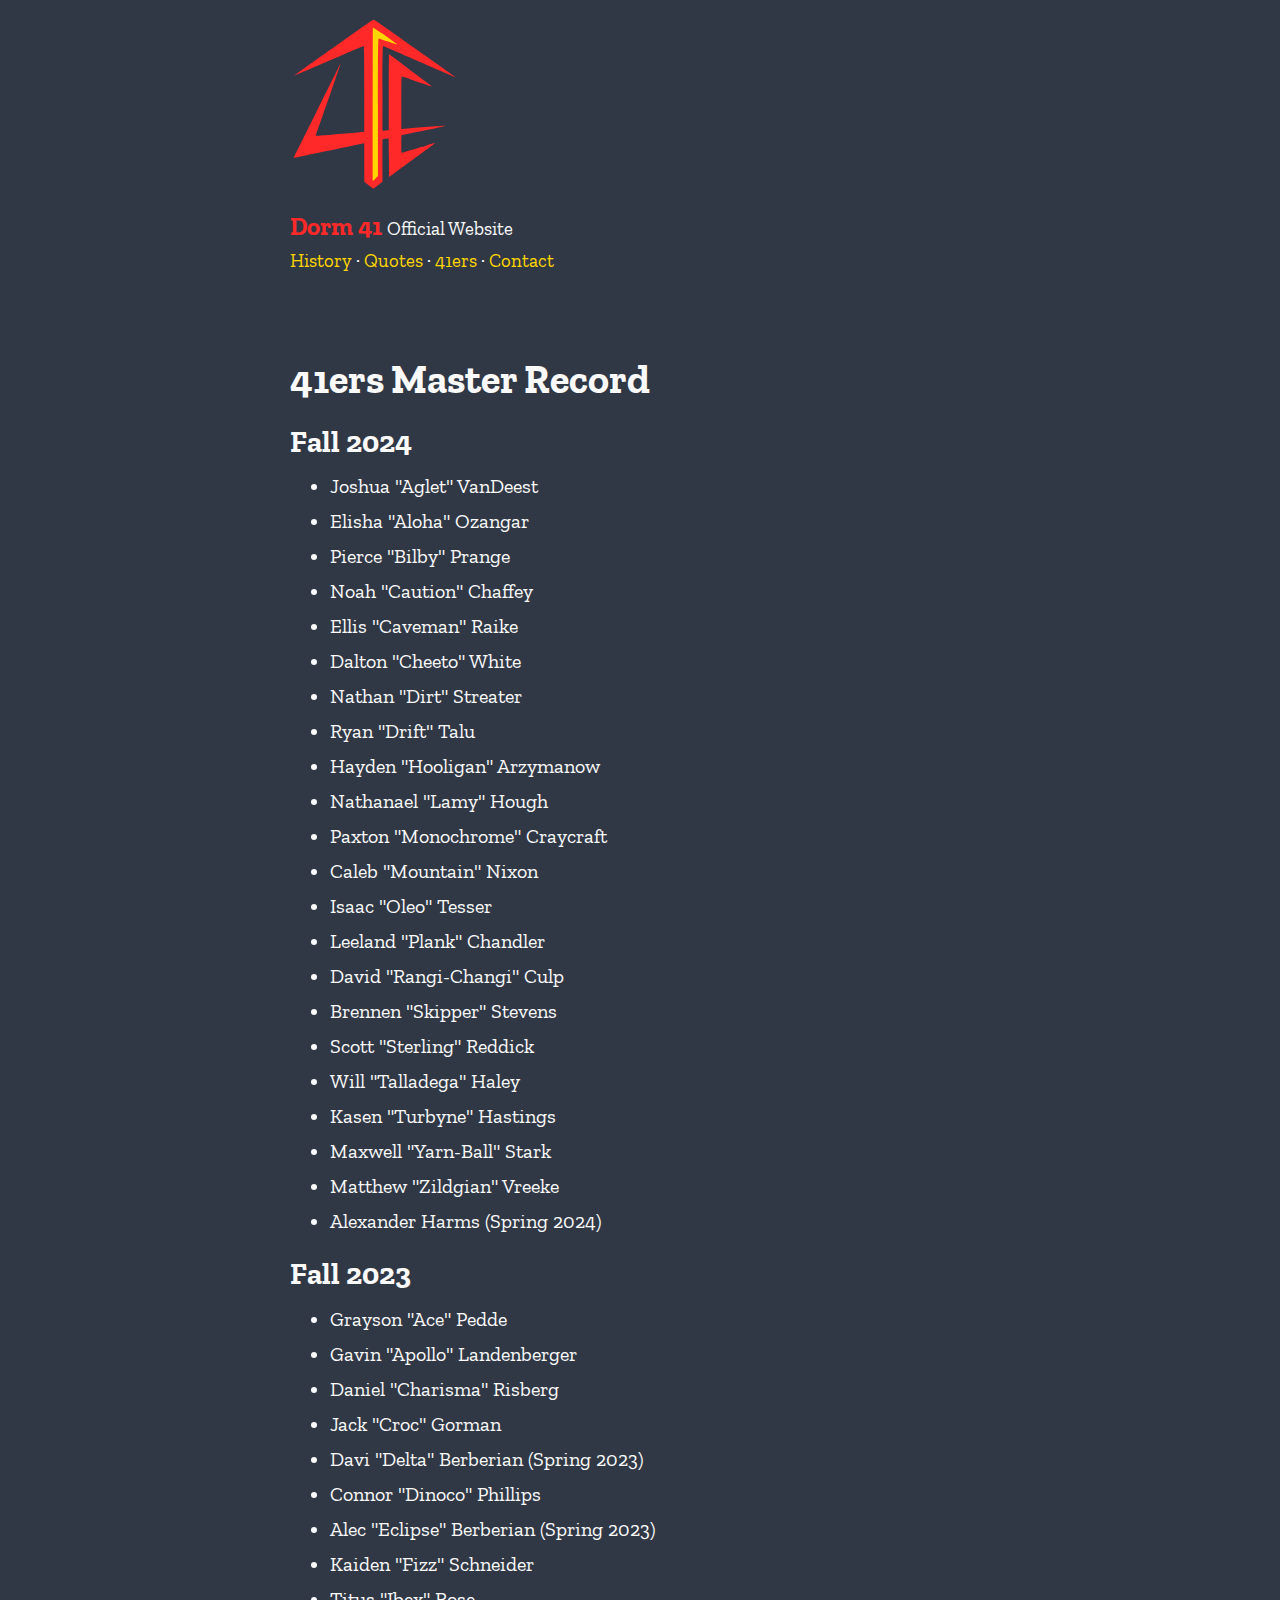
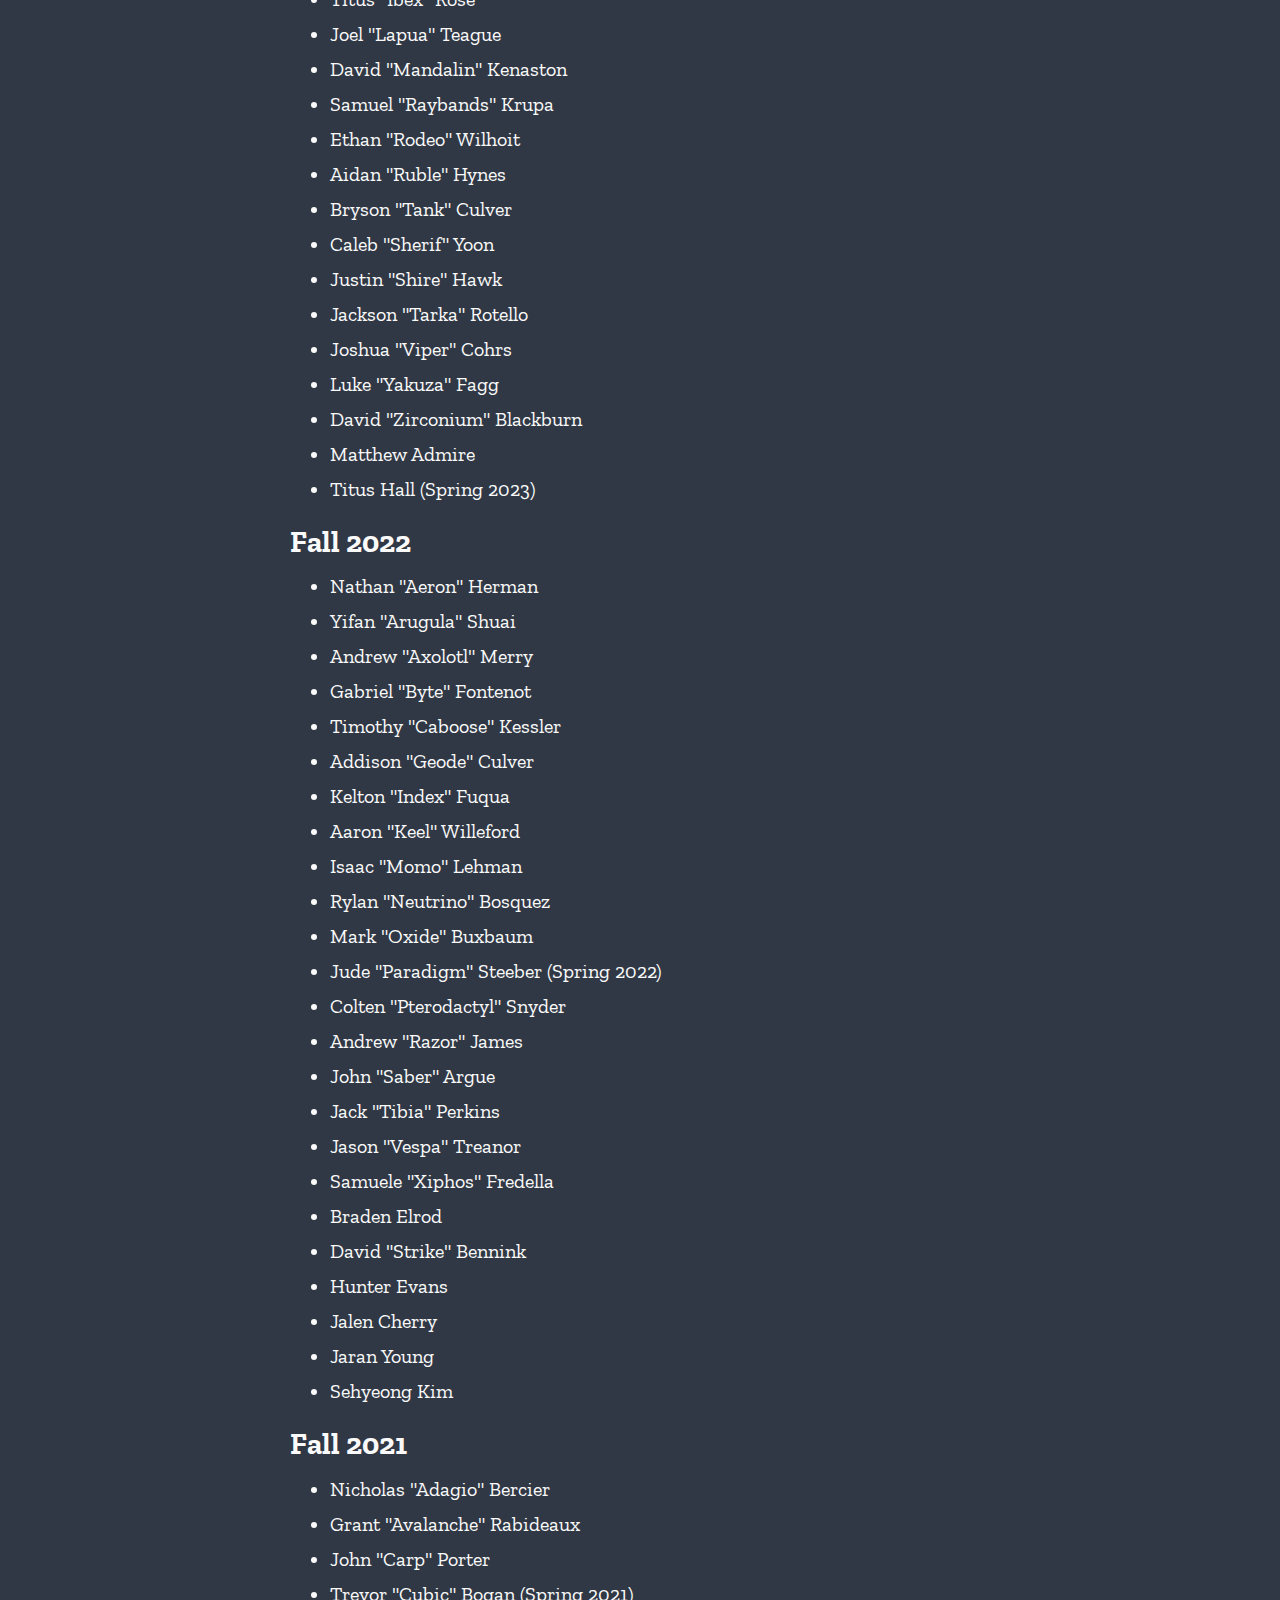
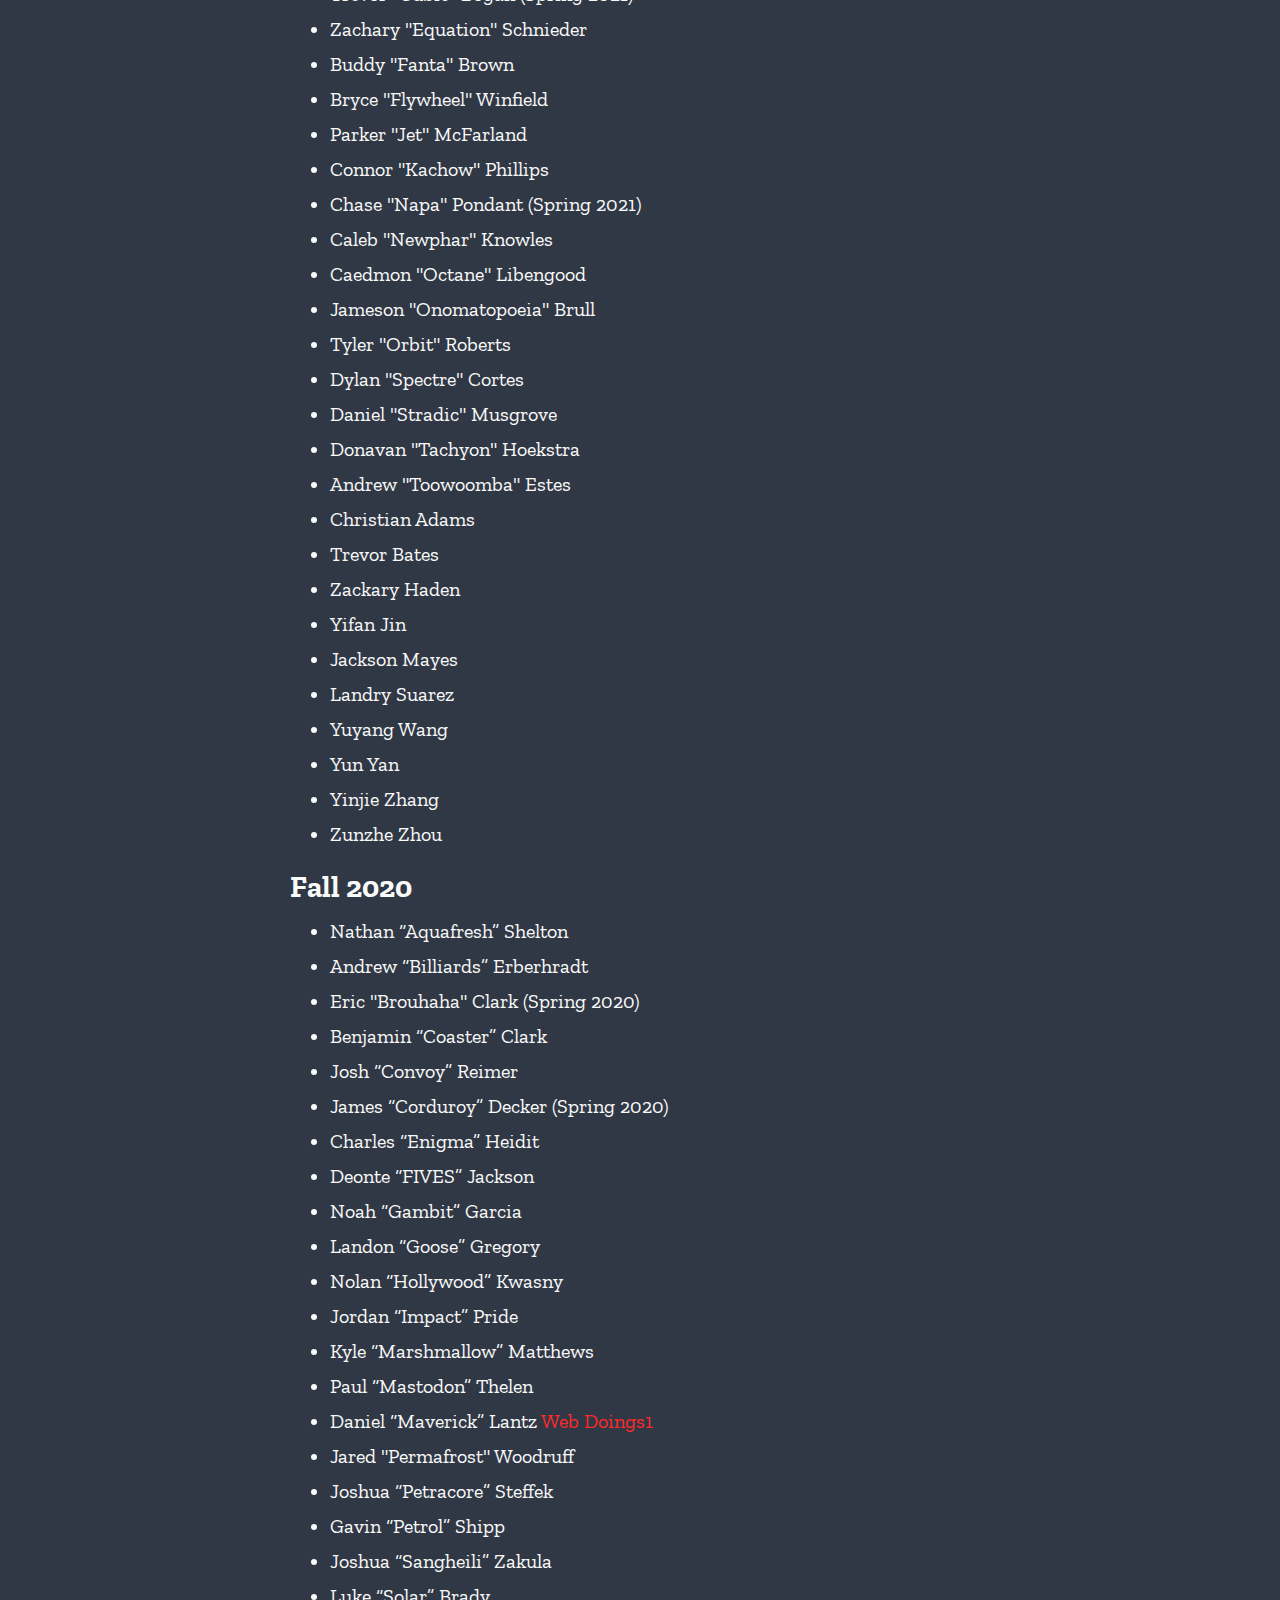
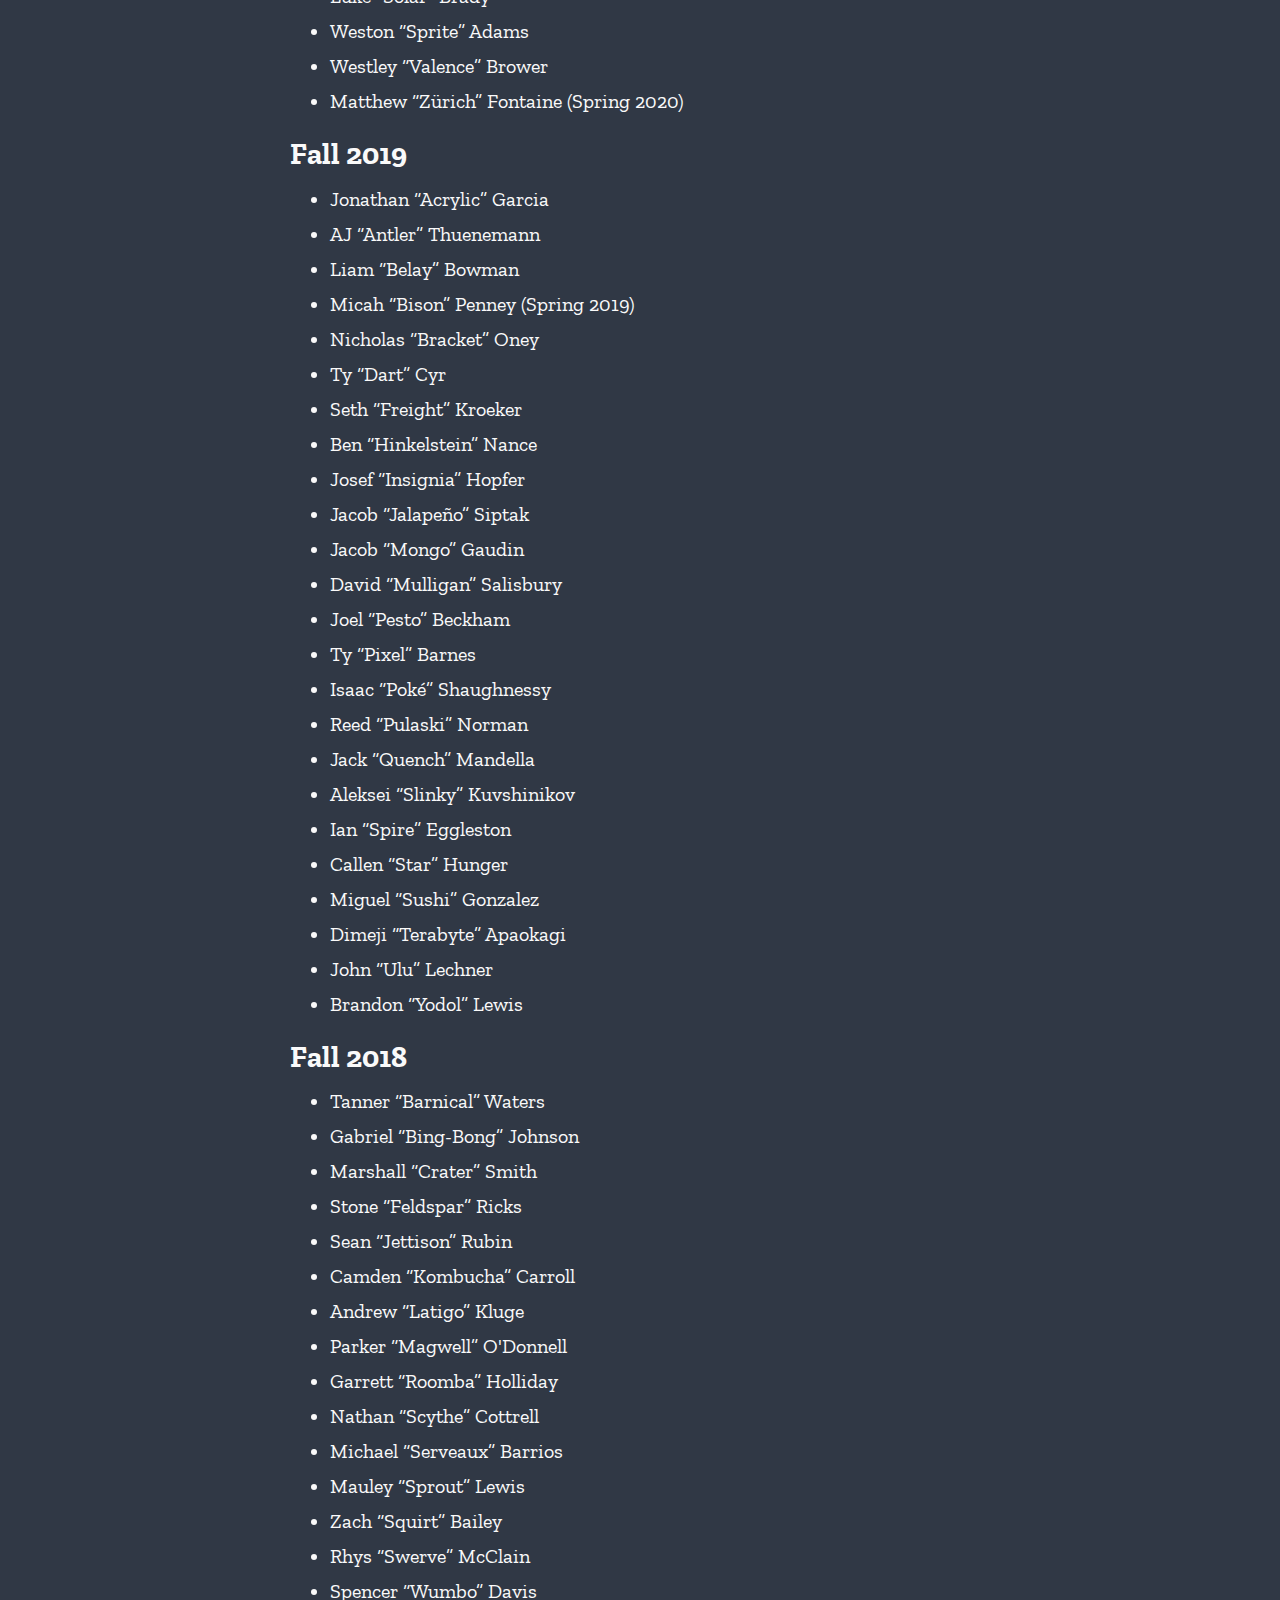
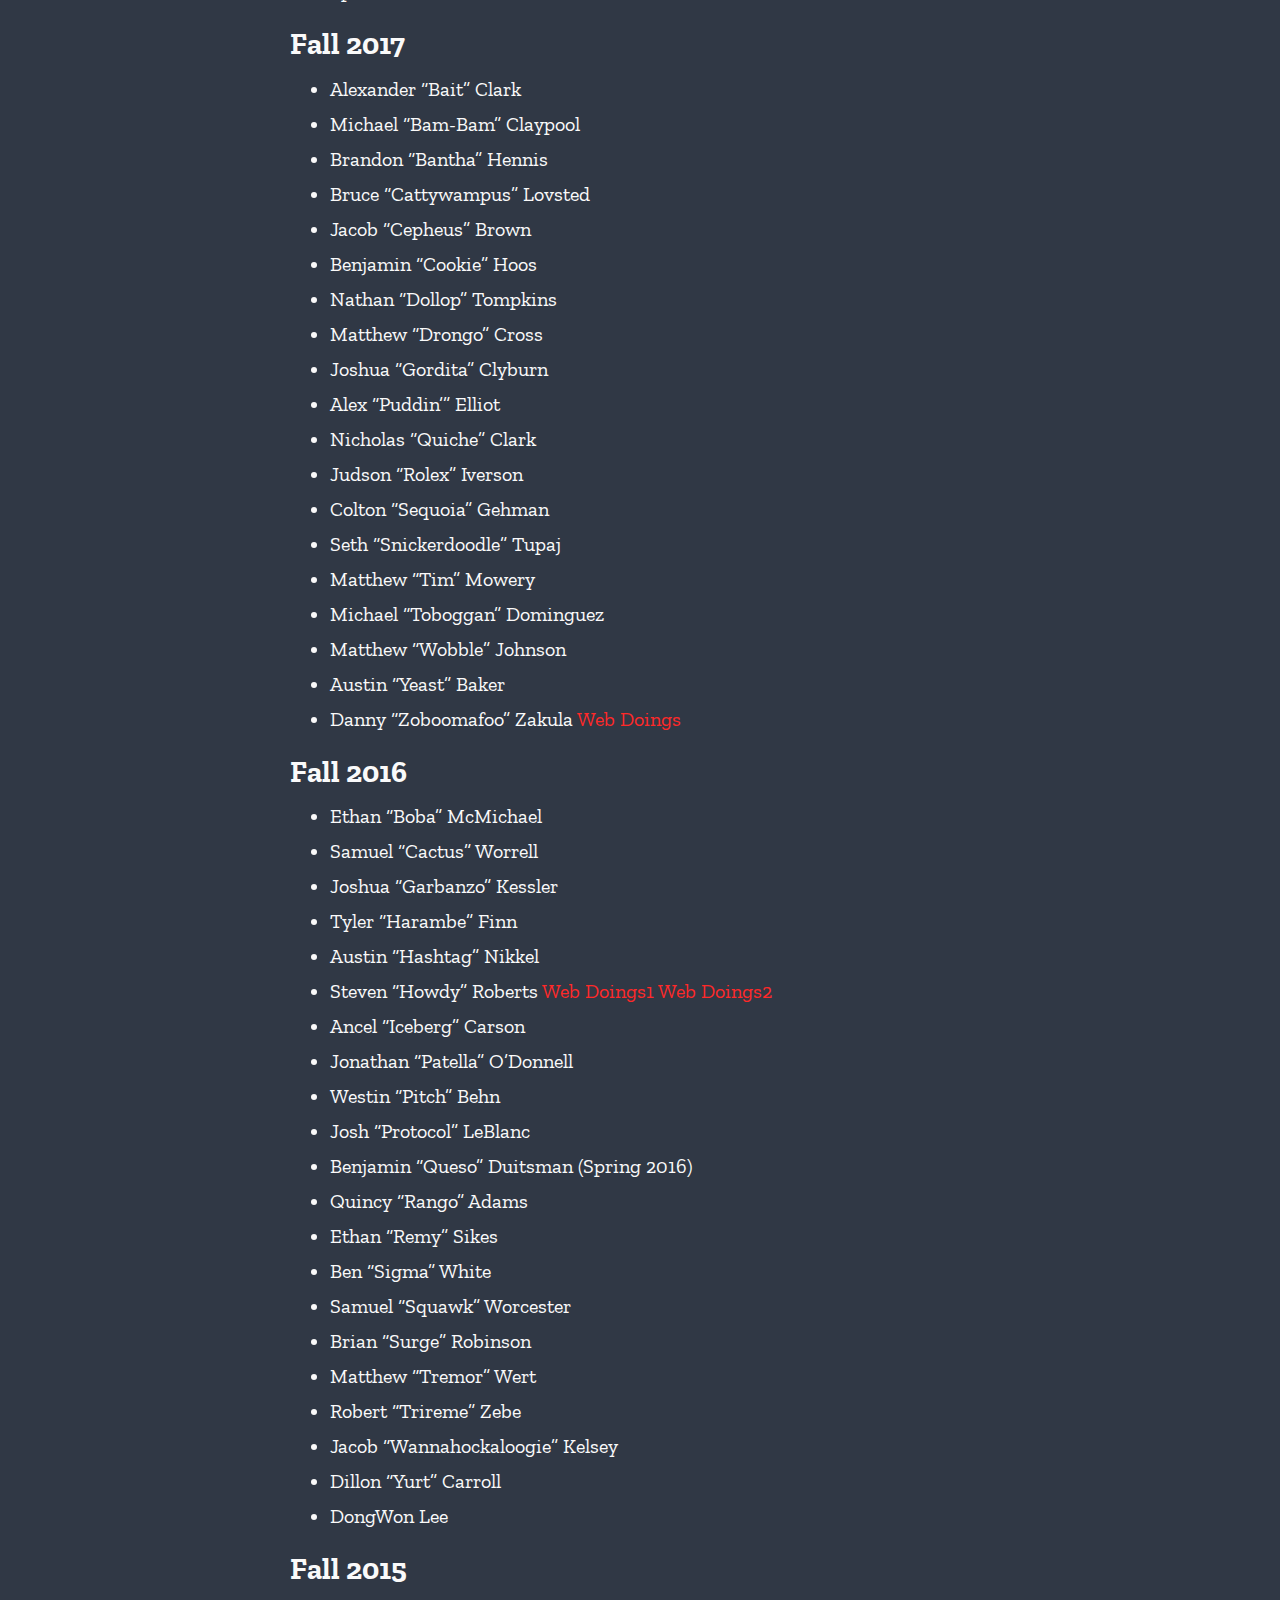
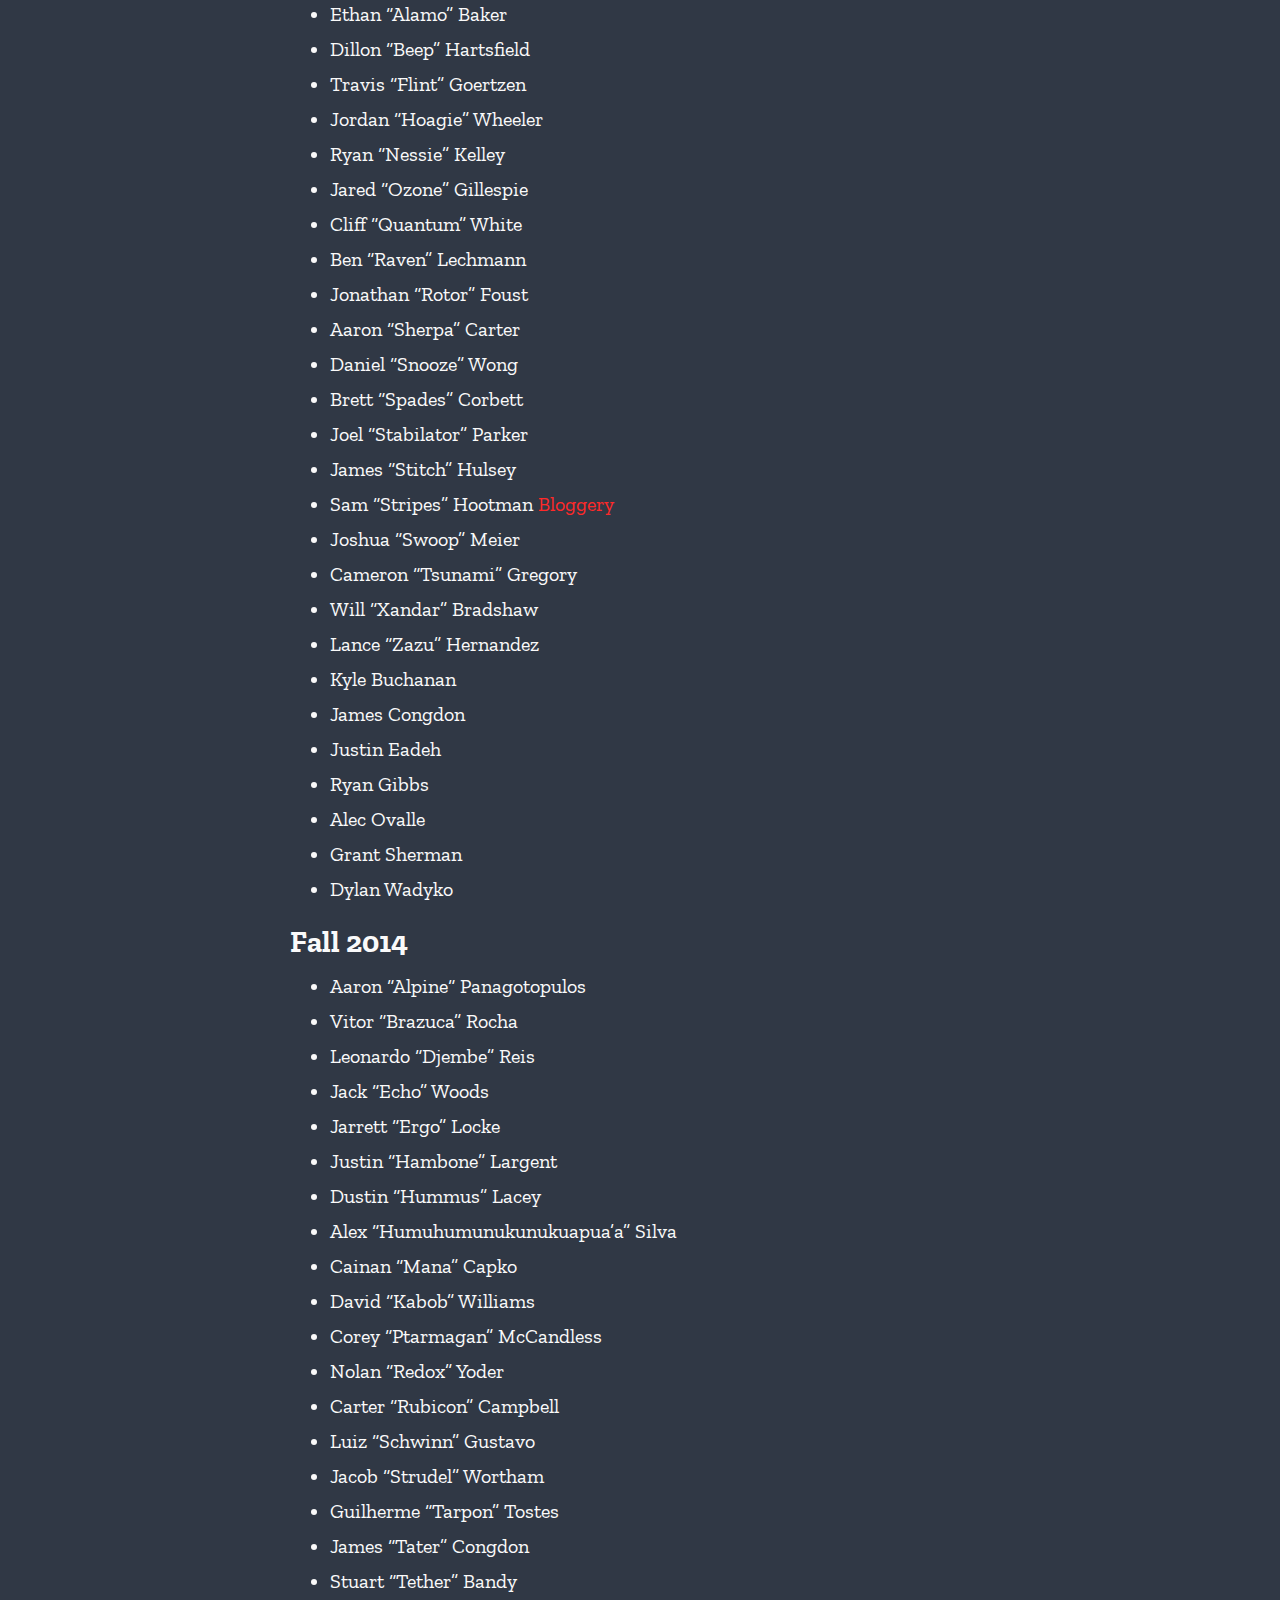
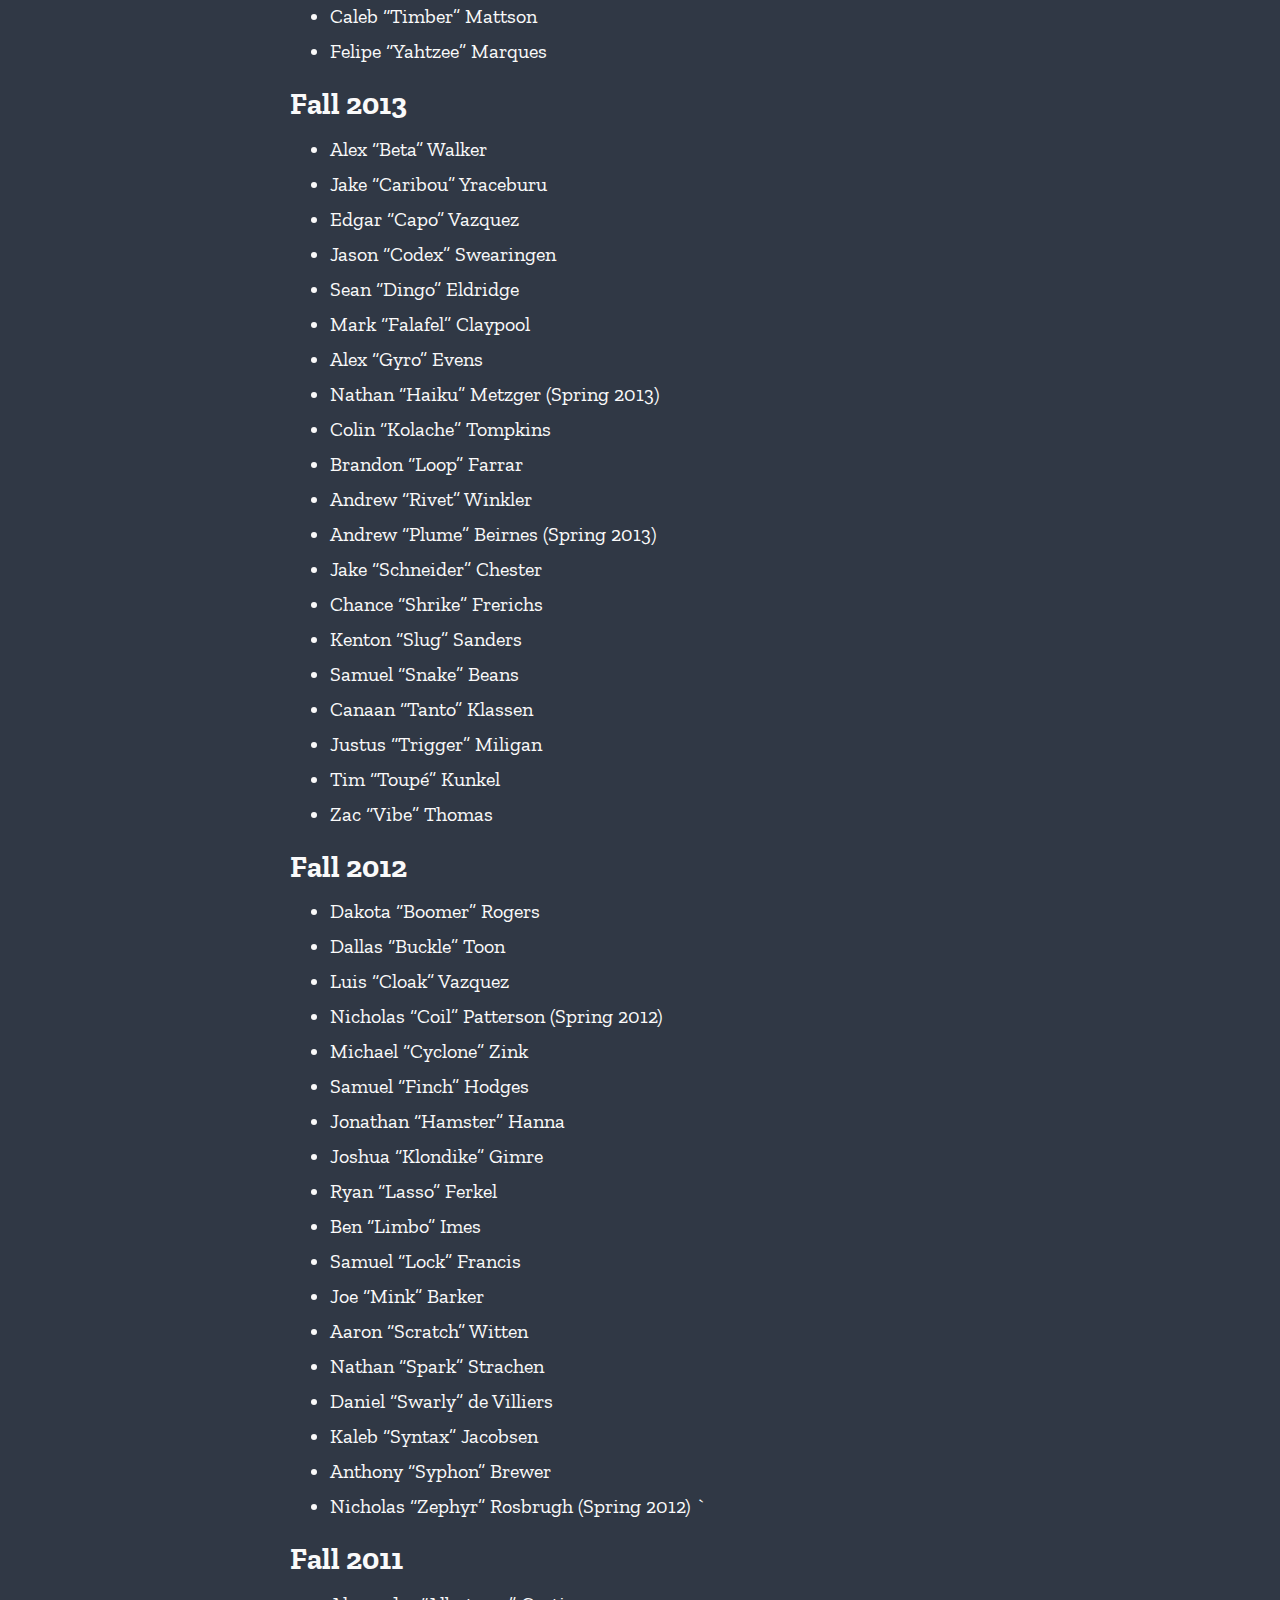
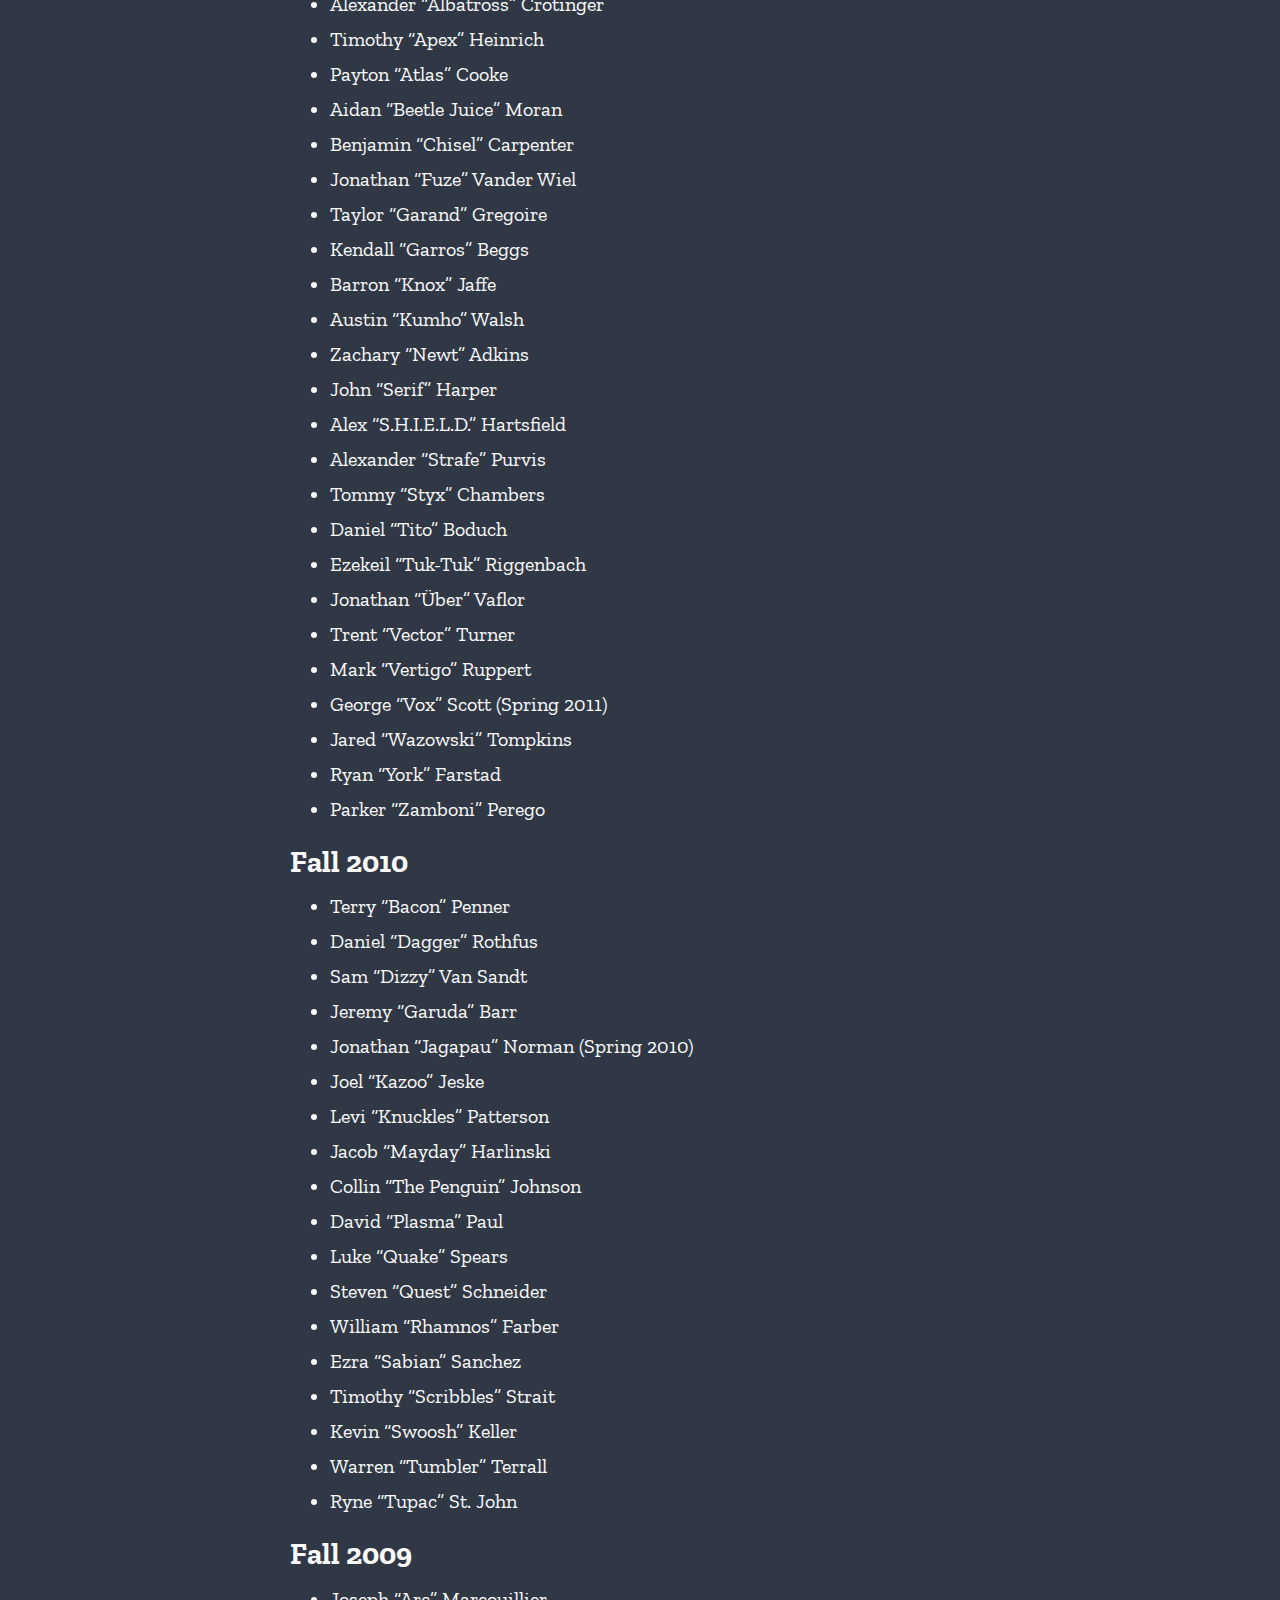
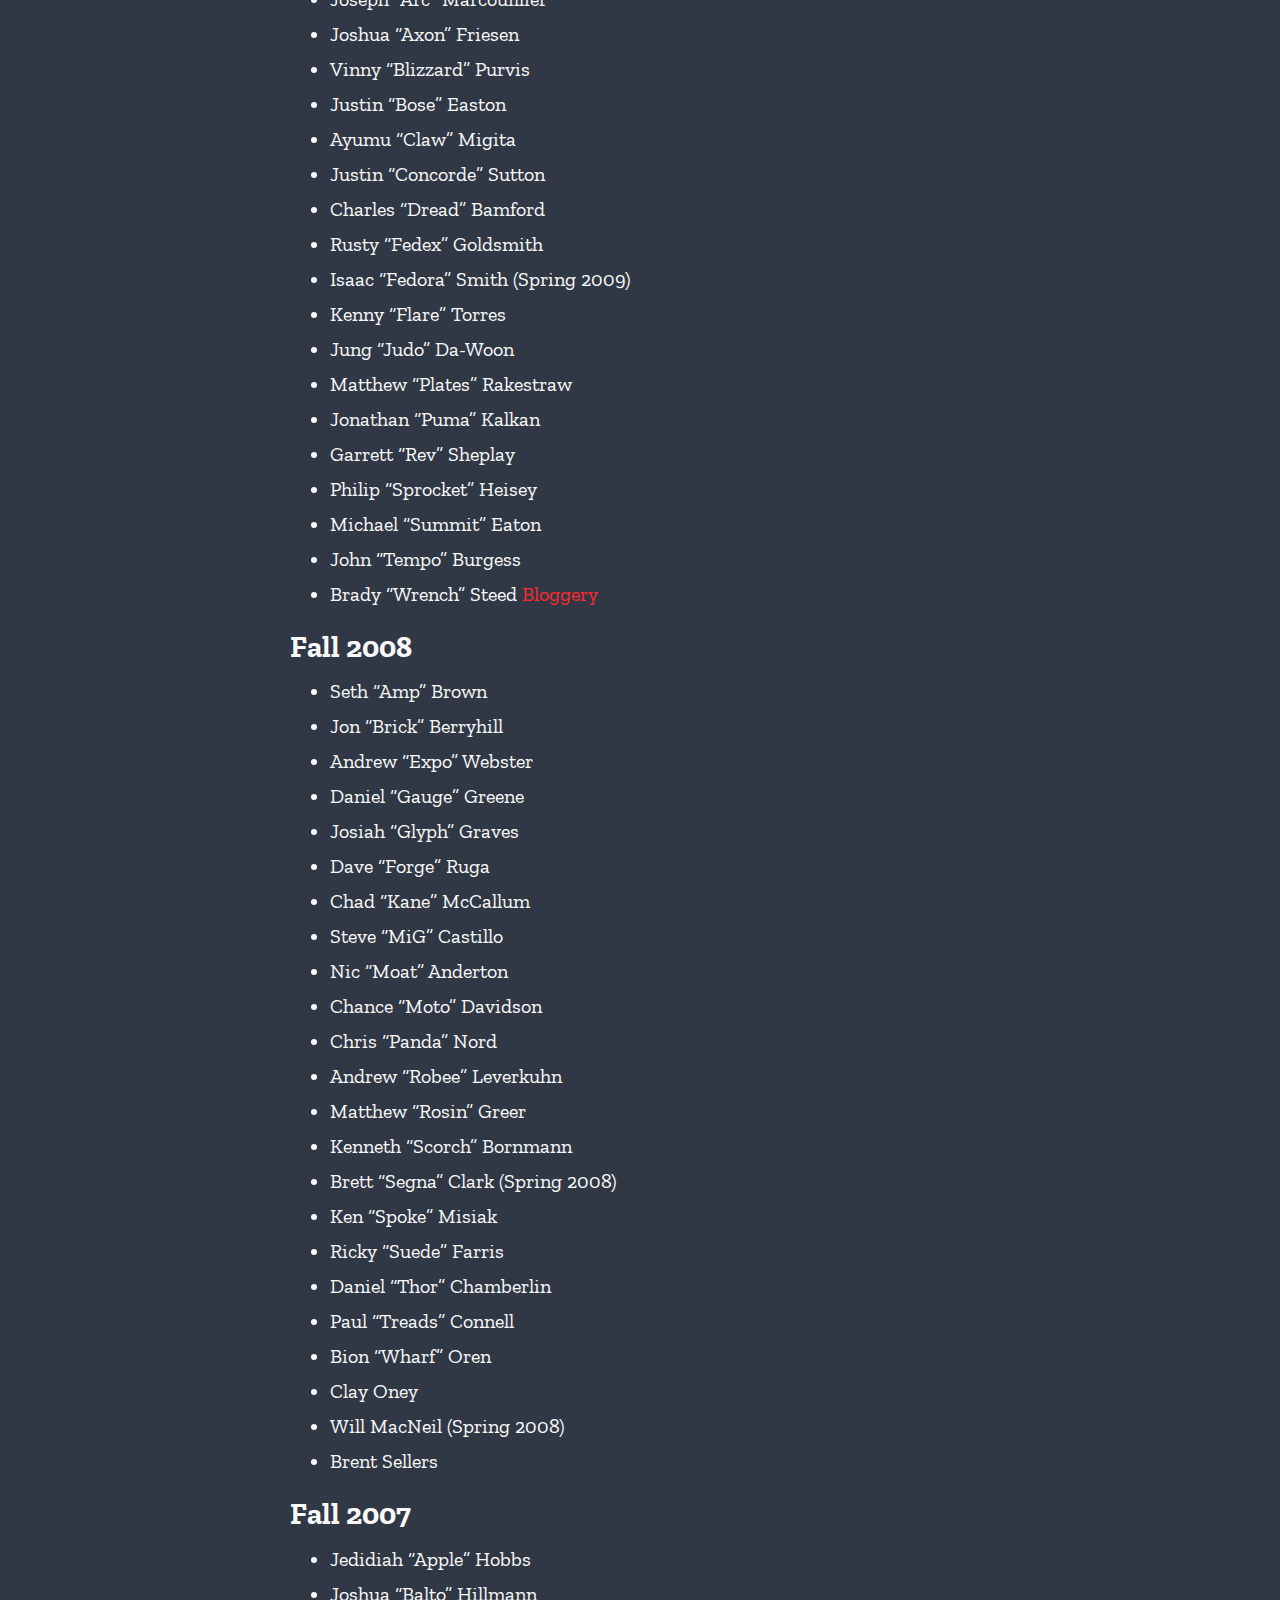
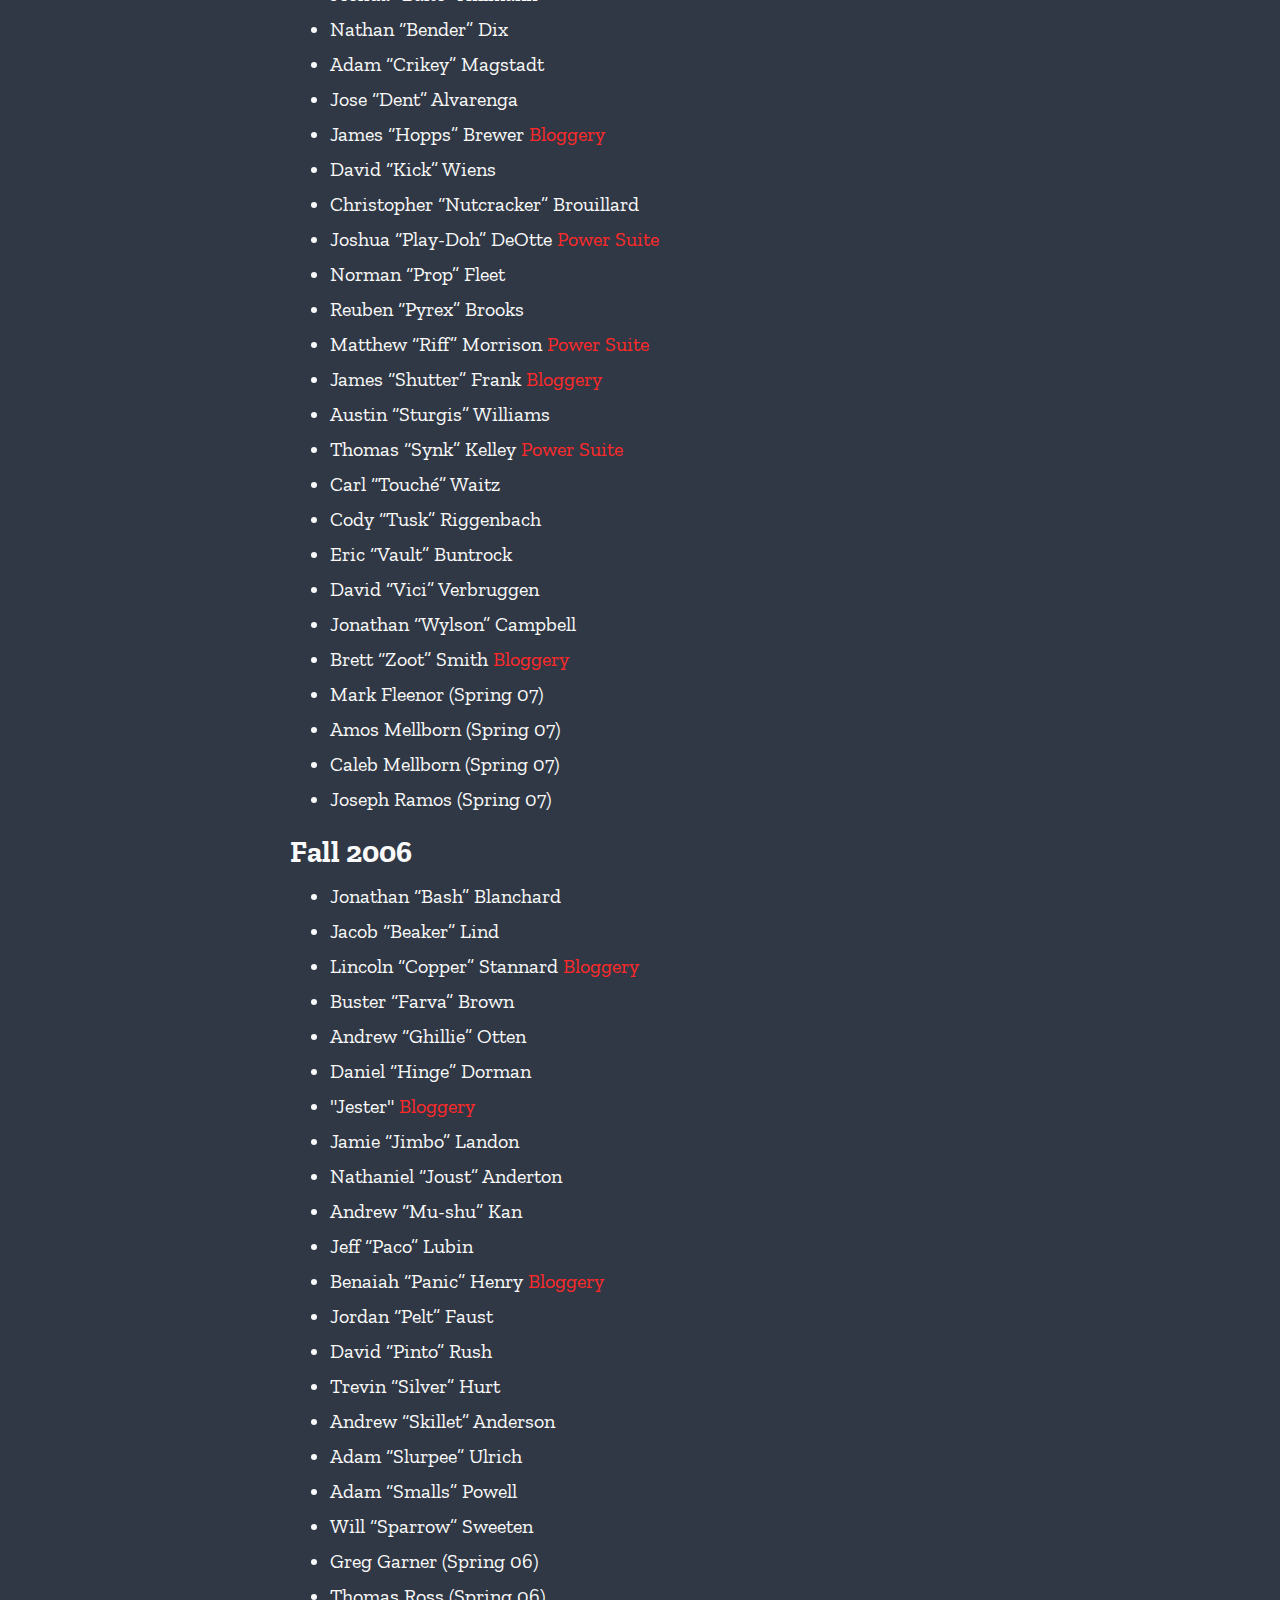
==== commit e0d9e24c: "Update index.html" ====
--- a/41ers/index.html
+++ b/41ers/index.html
@@ -44,56 +44,58 @@
 <h2 id="fall-2024">Fall 2024</h2>
 
 <ul>
-  <li>Brennen "Skipper" Stevens</li>
-  <li>Caleb "Mountain" Nixon</li>
-  <li>Dalton "Cheeto" White</li>
-  <li>David "Rangi-Changi" Culp</li>
+    <li>Joshua "Aglet" VanDeest</li>  
   <li>Elisha "Aloha" Ozangar</li>
-  <li>Ellis "Caveman"  Raike</li>
-  <li>Hayden "Hooligan" Arzymanow</li>
-  <li>Isaac "Oleo" Tesser</li>
-  <li>Joshua "Aglet" VanDeest</li>
-  <li>Kasen "Turbyne" Hastings</li>
-  <li>Leeland "Plank" Chandler</li>
-  <li>Matthew "Zildgian" Vreeke</li>
-  <li>Maxwell "Yarn-Ball" Stark</li>
-  <li>Nathan "Dirt" Streater</li>
-  <li>Nathanael "Lamy" Hough</li>
-  <li>Noah "Caution" Chaffey</li>
-  <li>Paxton "Monochrome" Craycraft</li>
   <li>Pierce "Bilby" Prange</li>
-  <li>Ryan "Drift" Talu</li>
-  <li>Scott "Sterling" Reddick</li>
-  <li>Will "Talladega" Haley</li>         
-  <li>Alexander Harms (Spring 2024)</li>  
+   <li>Noah "Caution" Chaffey</li>
+   <li>Ellis "Caveman"  Raike</li>
+   <li>Dalton "Cheeto" White</li>
+   <li>Nathan "Dirt" Streater</li>
+   <li>Ryan "Drift" Talu</li>
+   <li>Hayden "Hooligan" Arzymanow</li>
+   <li>Nathanael "Lamy" Hough</li>
+   <li>Paxton "Monochrome" Craycraft</li>
+   <li>Caleb "Mountain" Nixon</li>
+   <li>Isaac "Oleo" Tesser</li>
+   <li>Leeland "Plank" Chandler</li>
+   <li>David "Rangi-Changi" Culp</li>
+   <li>Brennen "Skipper" Stevens</li>
+   <li>Scott "Sterling" Reddick</li>
+   <li>Will "Talladega" Haley</li>          
+   <li>Kasen "Turbyne" Hastings</li>
+   <li>Maxwell "Yarn-Ball" Stark</li>
+   <li>Matthew "Zildgian" Vreeke</li>
+   <li>Alexander Harms (Spring 2024)</li>  
+
 </ul>
 
 <h2 id="fall-2023">Fall 2023</h2>
 
 <ul>
+  <li>Grayson "Ace" Pedde</li>
+  <li>Gavin "Apollo" Landenberger</li>
+  <li>Daniel "Charisma" Risberg</li>
+  <li>Jack "Croc" Gorman</li>
+  <li>Davi "Delta" Berberian (Spring 2023)</li>
+  <li>Connor "Dinoco" Phillips</li>
+  <li>Alec "Eclipse" Berberian (Spring 2023)</li>
+  <li>Kaiden "Fizz" Schneider</li>
+  <li>Titus "Ibex" Rose</li>
+  <li>Joel "Lapua" Teague</li>
+  <li>David "Mandalin" Kenaston</li>
+  <li>Samuel "Raybands" Krupa</li>
+  <li>Ethan "Rodeo" Wilhoit</li>
   <li>Aidan "Ruble" Hynes</li>
-  <li>Alec "Eclipse" Berberian (Spring 2023)</li>
   <li>Bryson "Tank" Culver</li>
   <li>Caleb "Sherif" Yoon</li>
-  <li>Connor "Dinoco" Phillips</li>
-  <li>Daniel "Charisma" Risberg</li>
-  <li>Davi "Delta" Berberian (Spring 2023)</li>
+  <li>Justin "Shire" Hawk</li>
+  <li>Jackson "Tarka" Rotello </li>
+  <li>Joshua "Viper" Cohrs</li>
+  <li>Luke "Yakuza" Fagg</li>
   <li>David "Zirconium" Blackburn</li>
-  <li>David "Mandalin" Kenaston</li>
-  <li>Ethan "Rodeo" Wilhoit</li>
-  <li>Gavin "Apollo" Landenberger</li>
-  <li>Grayson "Ace" Pedde</li>
-  <li>Jack "Croc" Gorman</li>
-  <li>Jackson "Tarka" Rotello </li>
-  <li>Joel "Lapua" Teague</li>
-  <li>Joshua "Viper" Cohrs</li>
-  <li>Justin "Shire" Hawk</li>
-  <li>Kaiden "Fizz" Schneider</li>
-  <li>Luke "Yakuza" Fagg</li>
-  <li>Samuel "Raybands" Krupa</li>
-  <li>Titus "Ibex" Rose</li>
   <li>Matthew Admire</li>
   <li>Titus Hall (Spring 2023)</li>
+
 </ul>
       
 <h2 id="fall-2022">Fall 2022</h2>
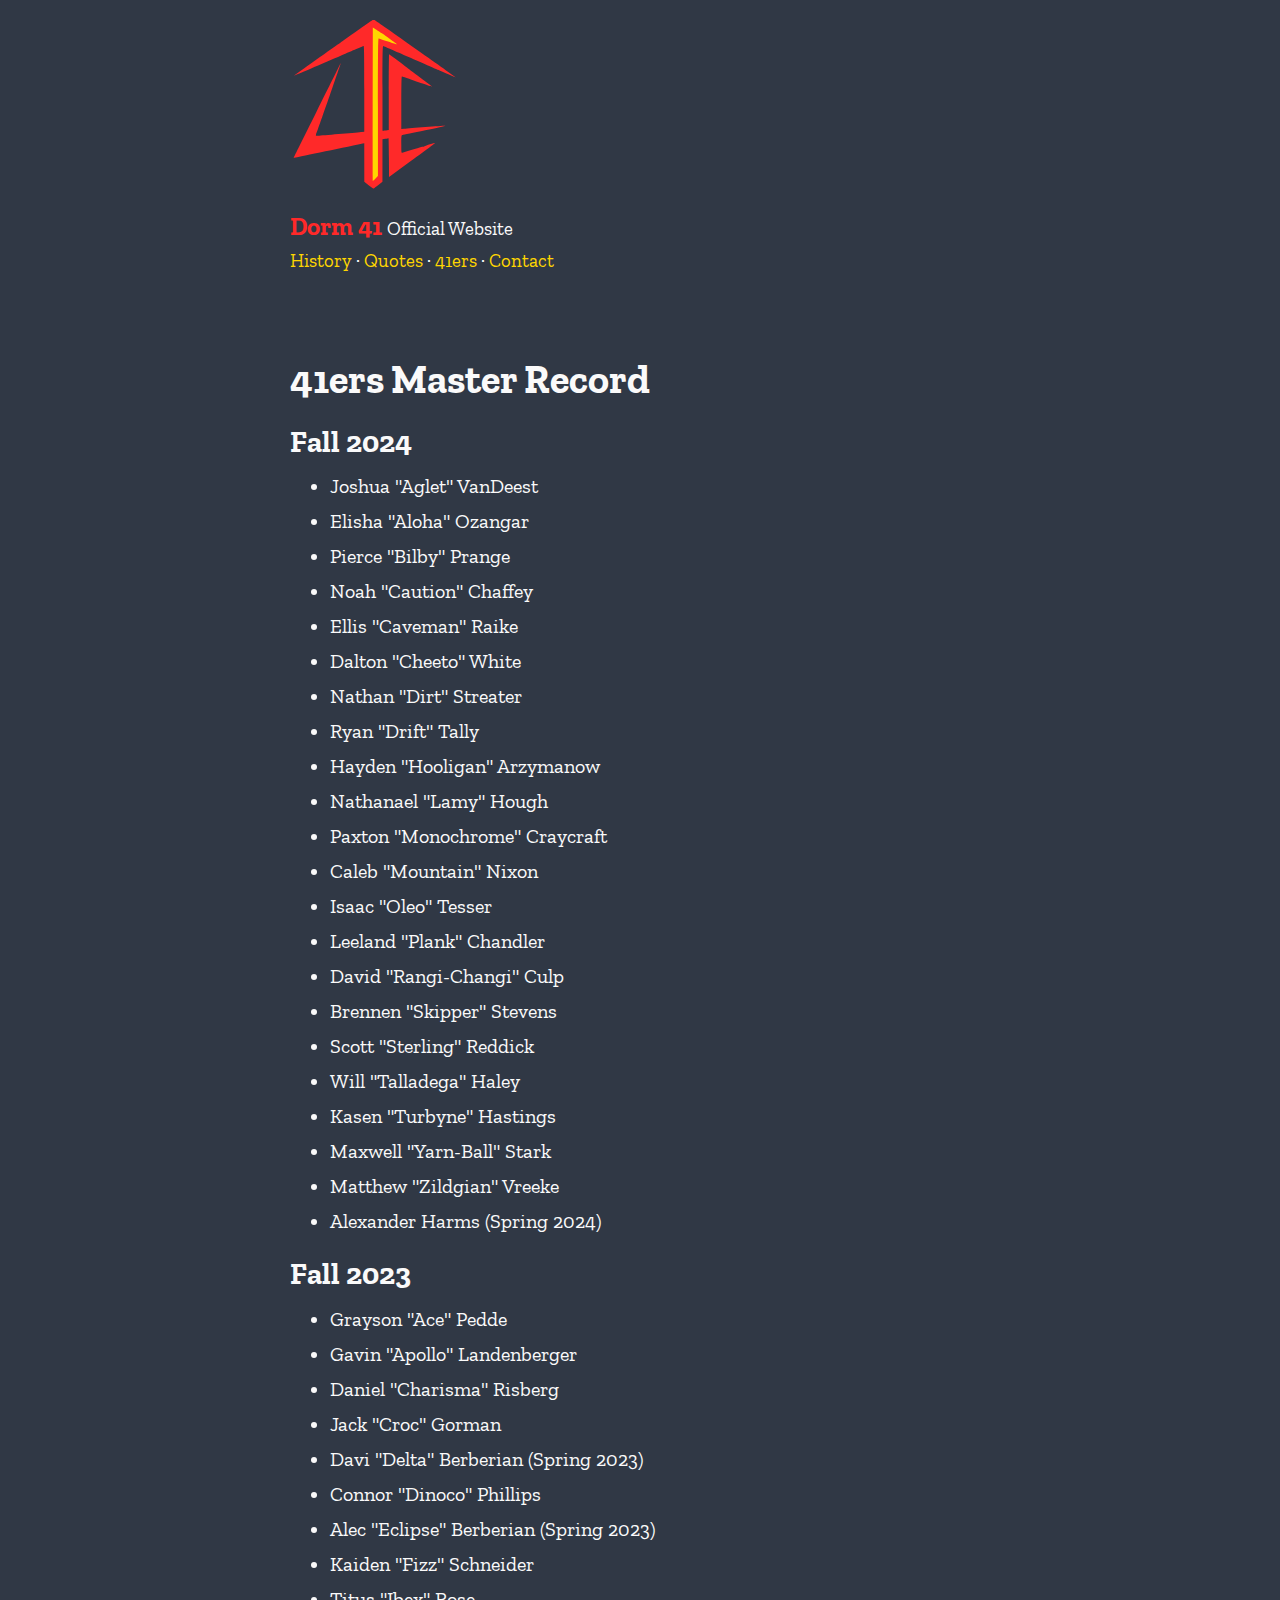
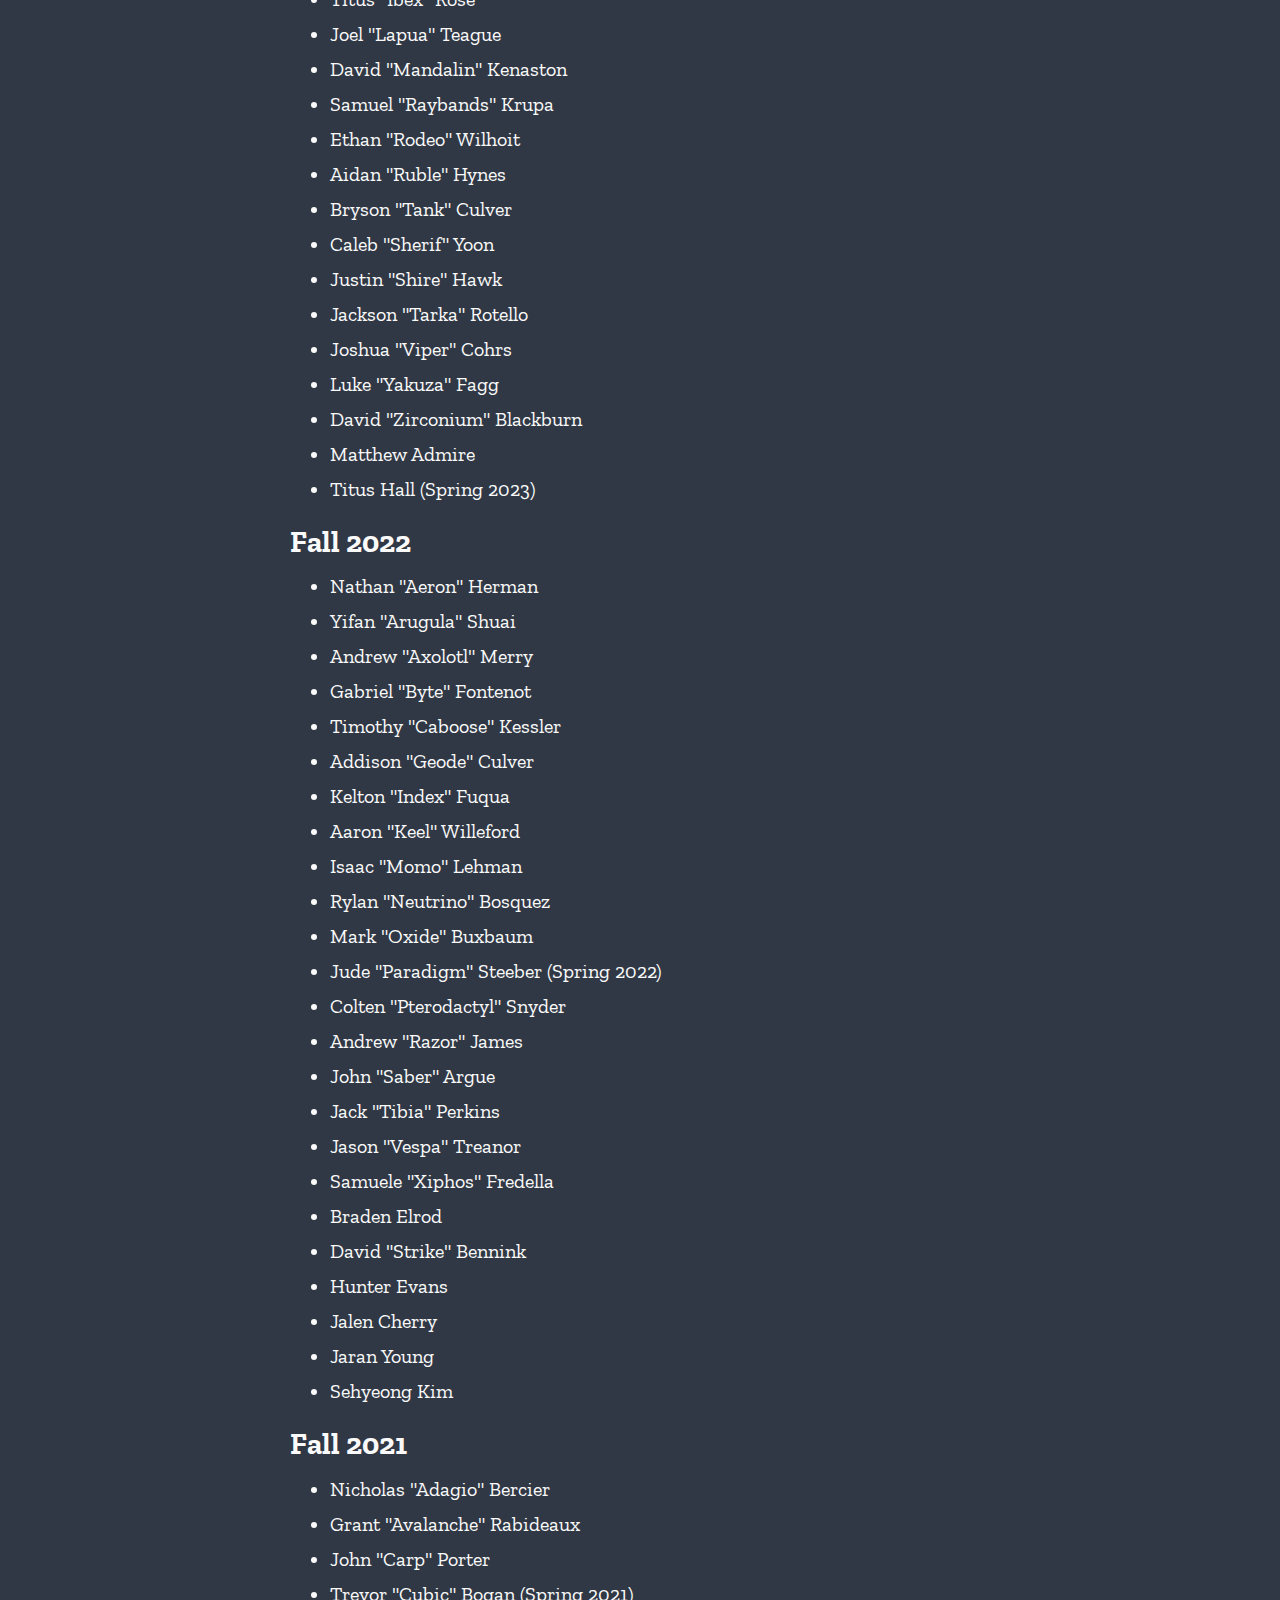
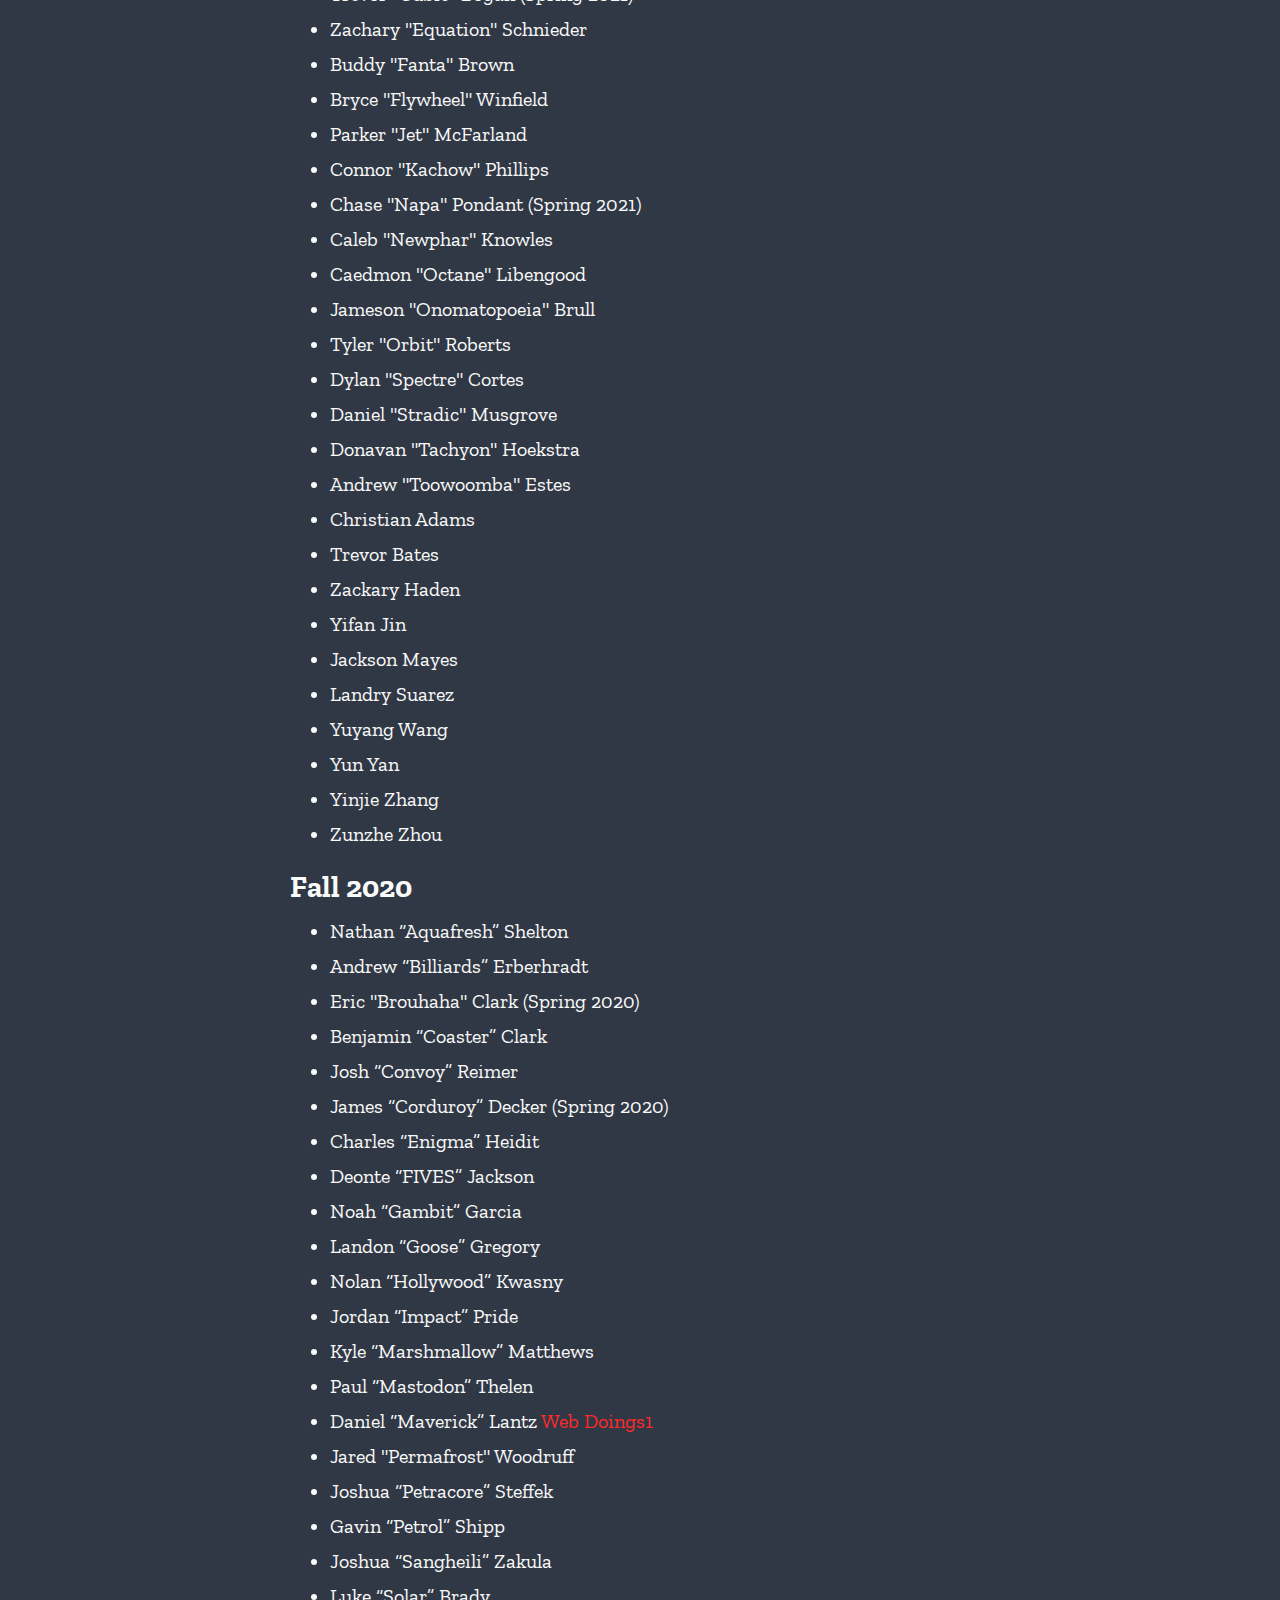
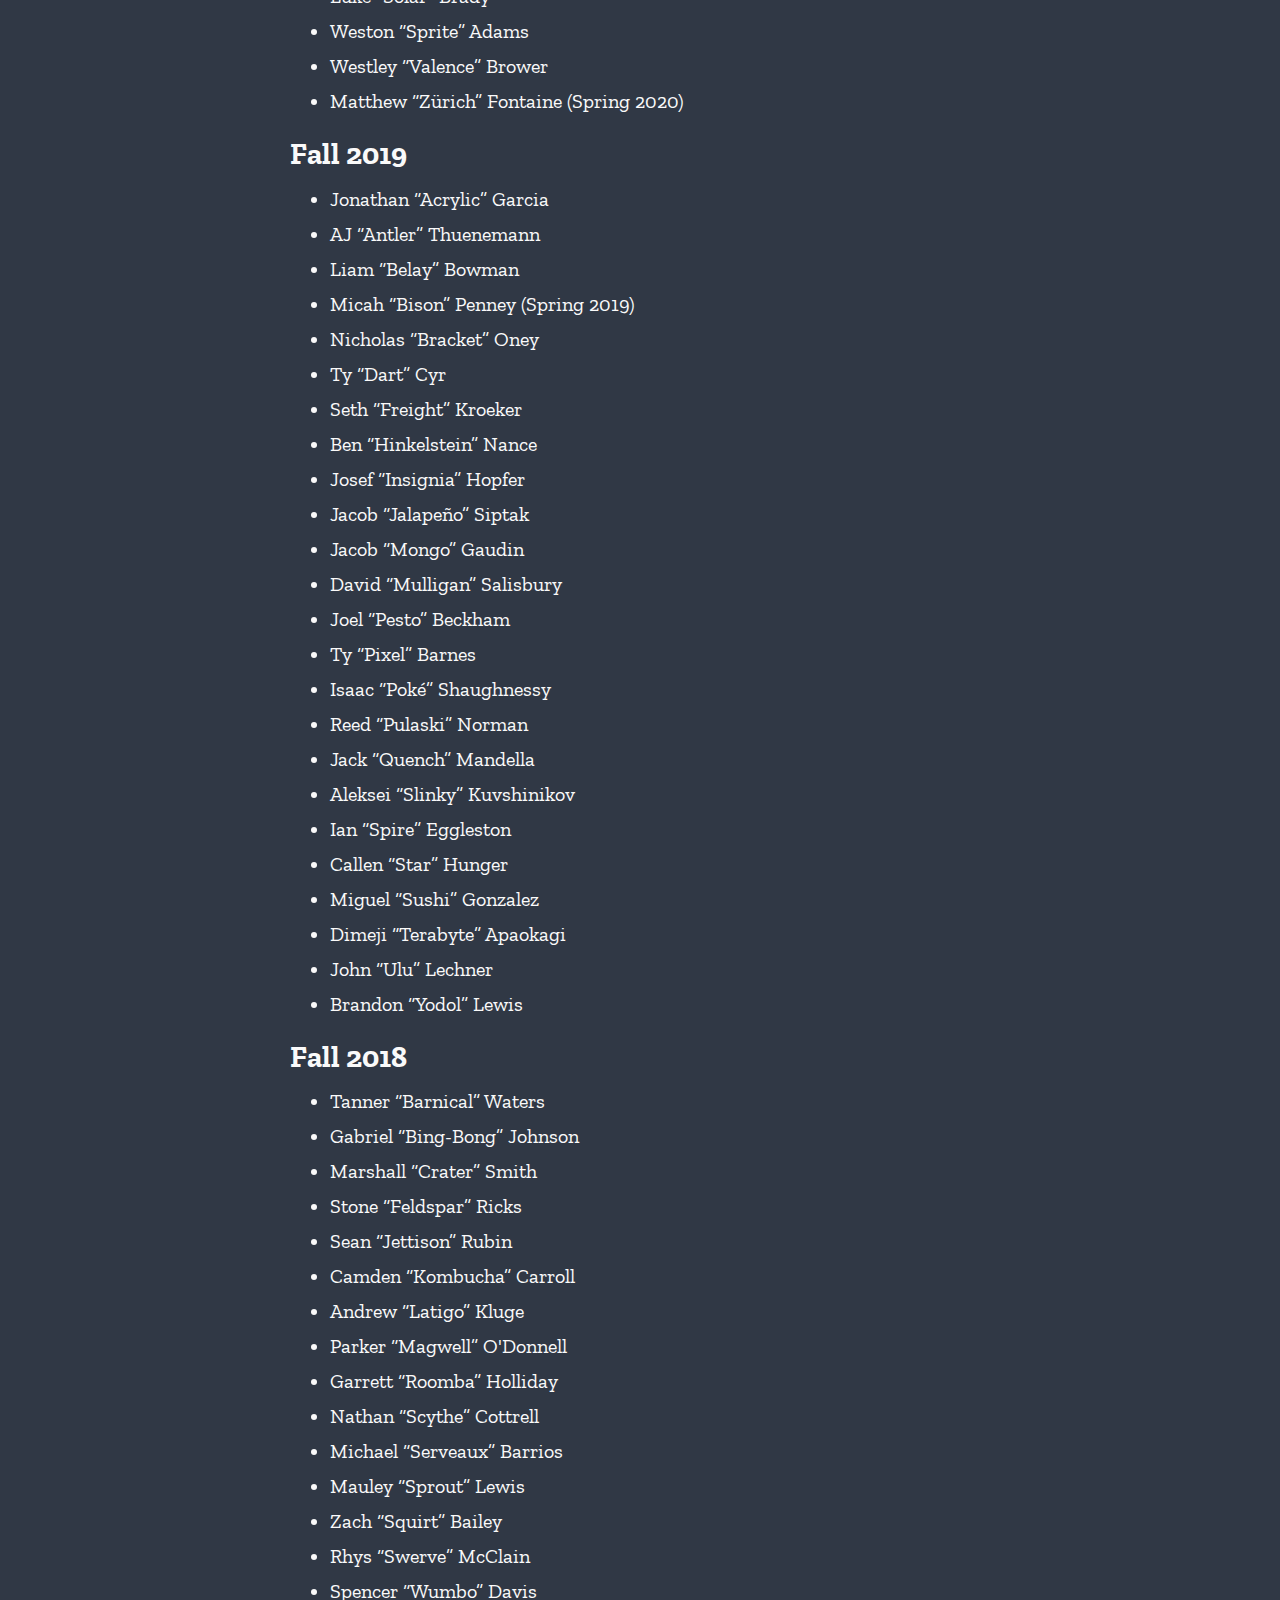
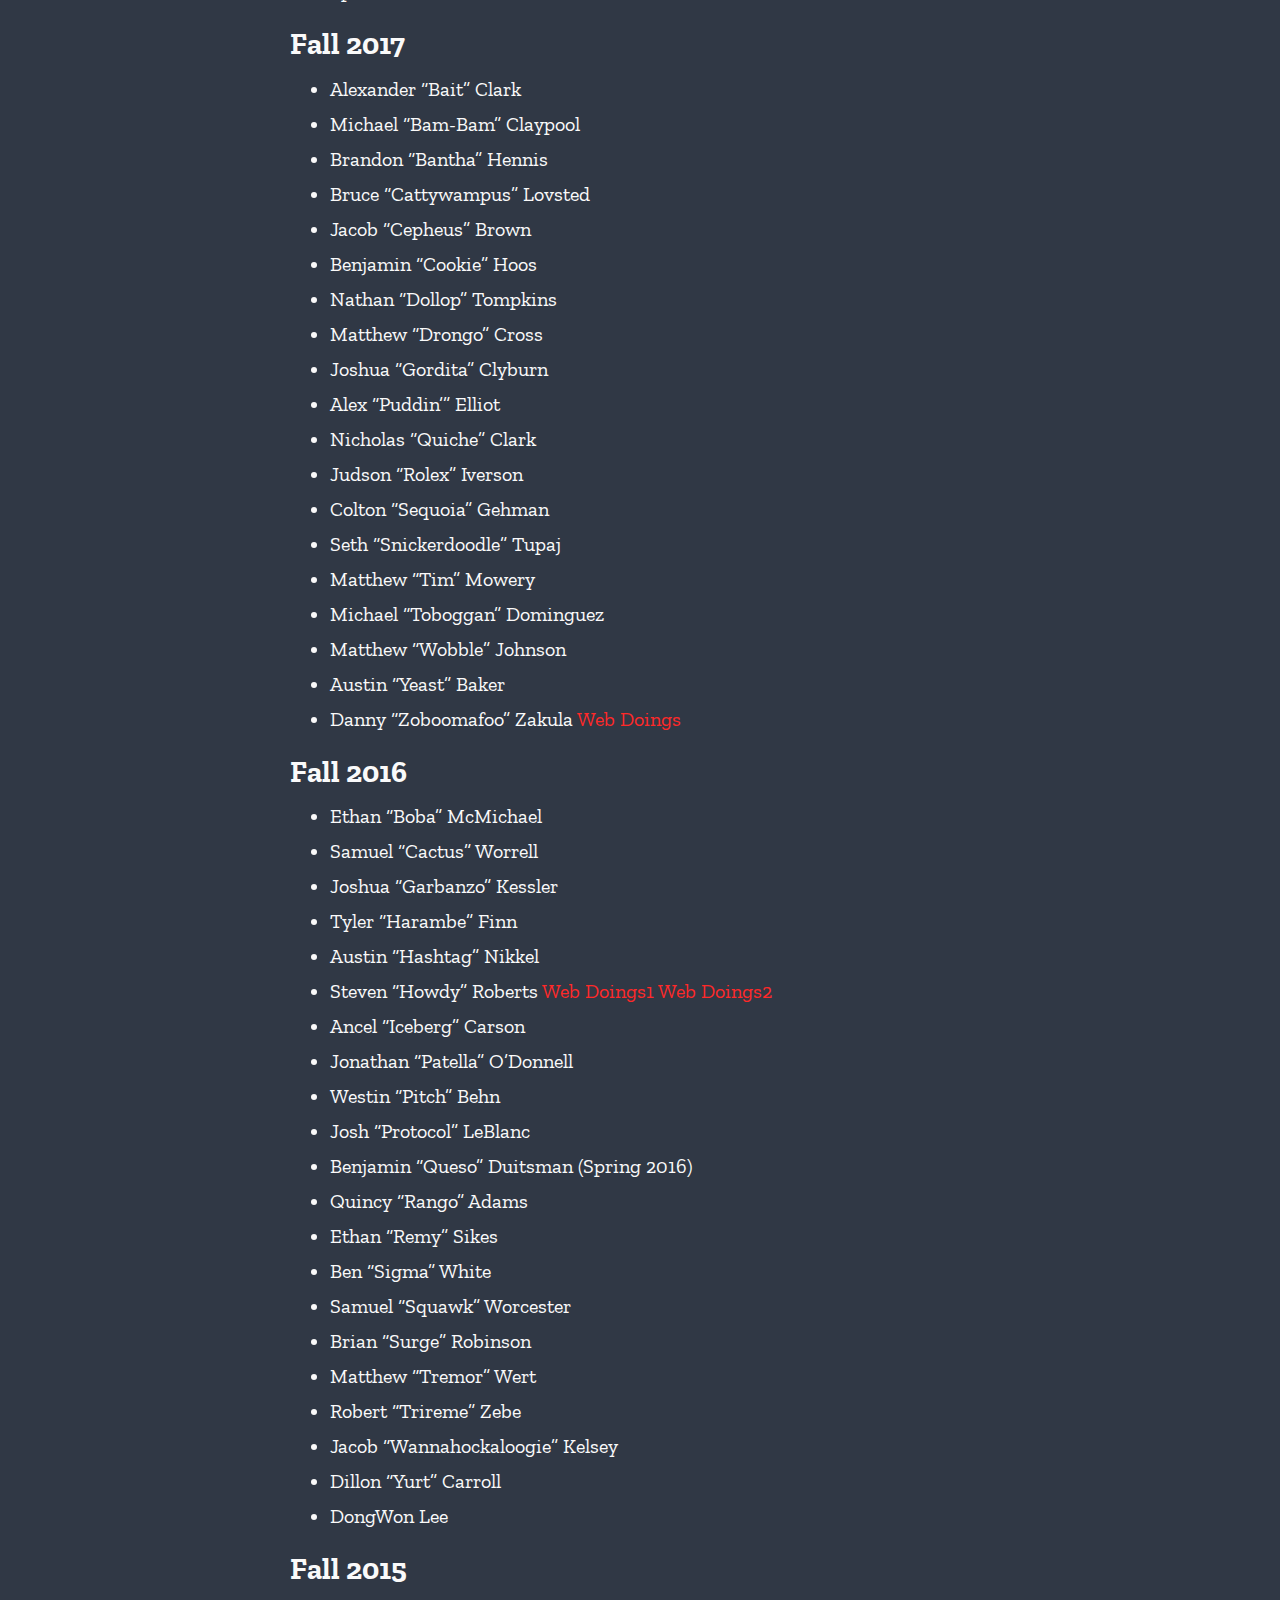
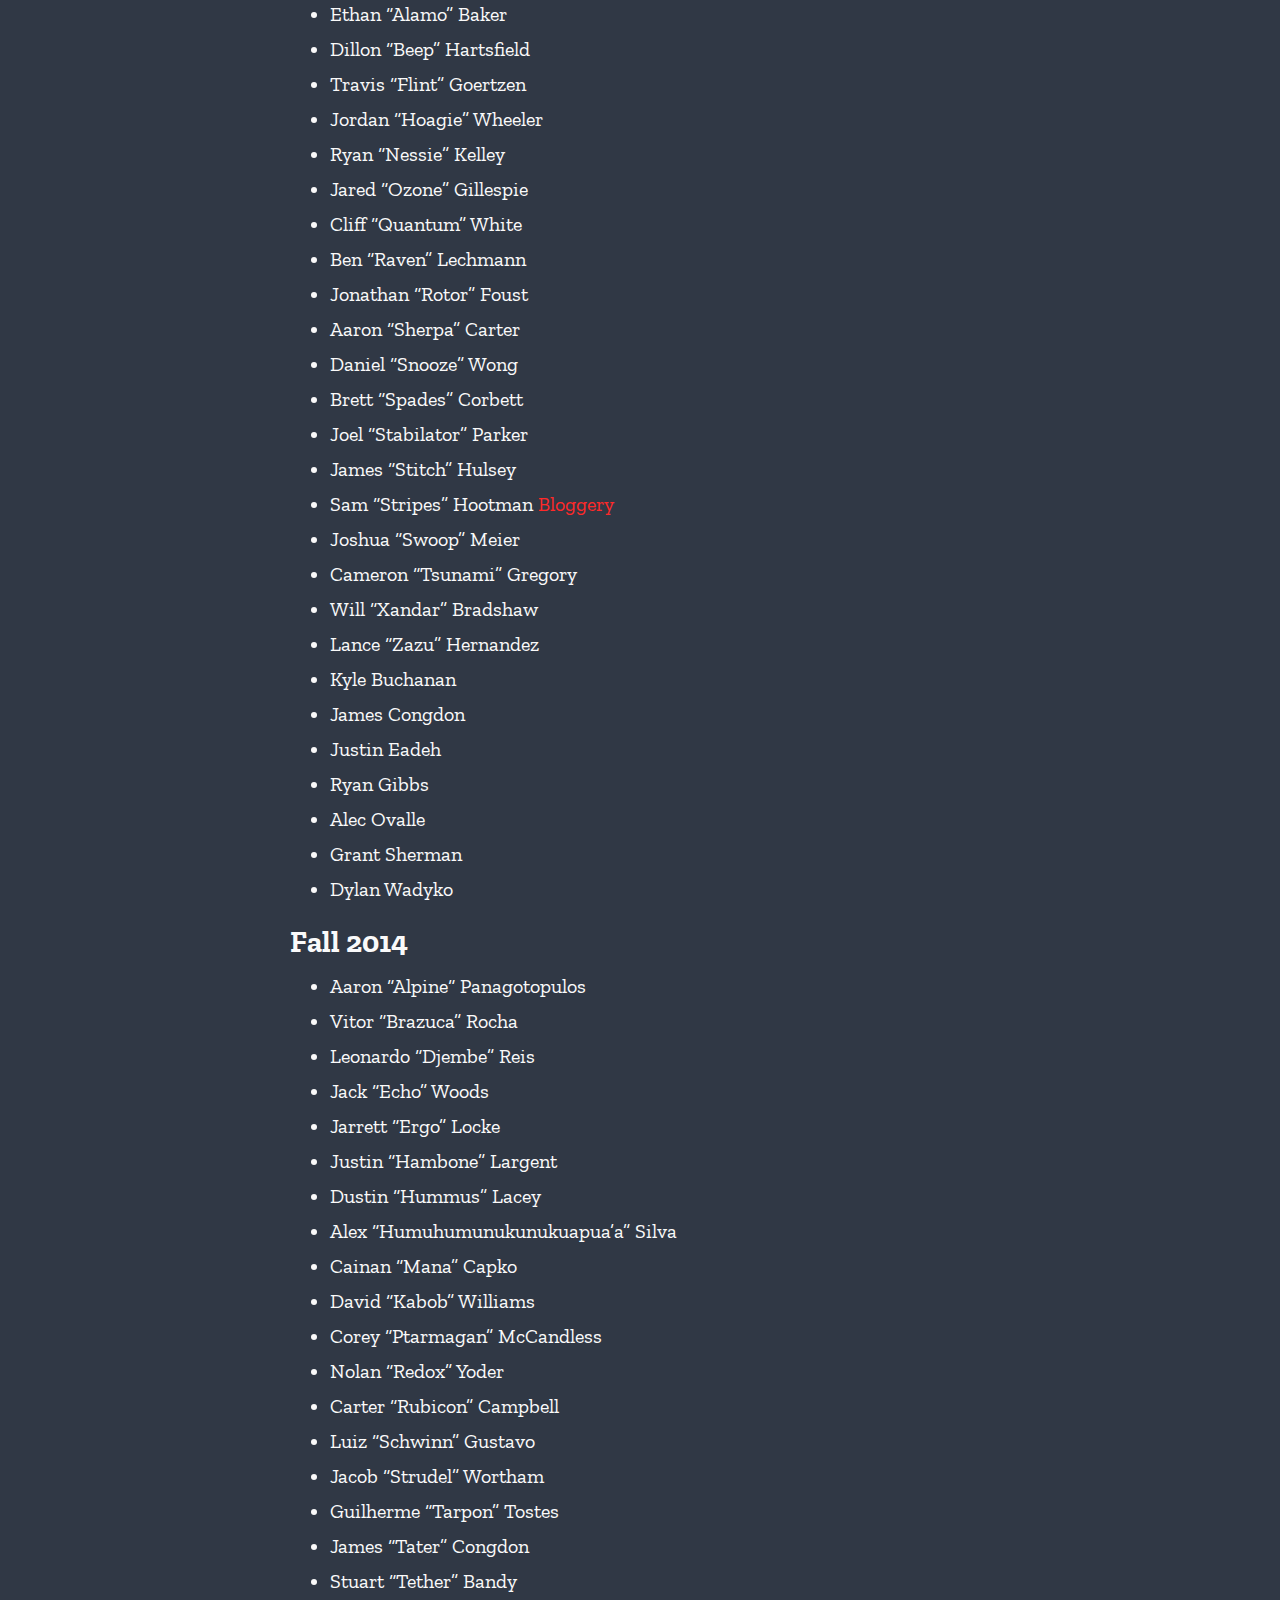
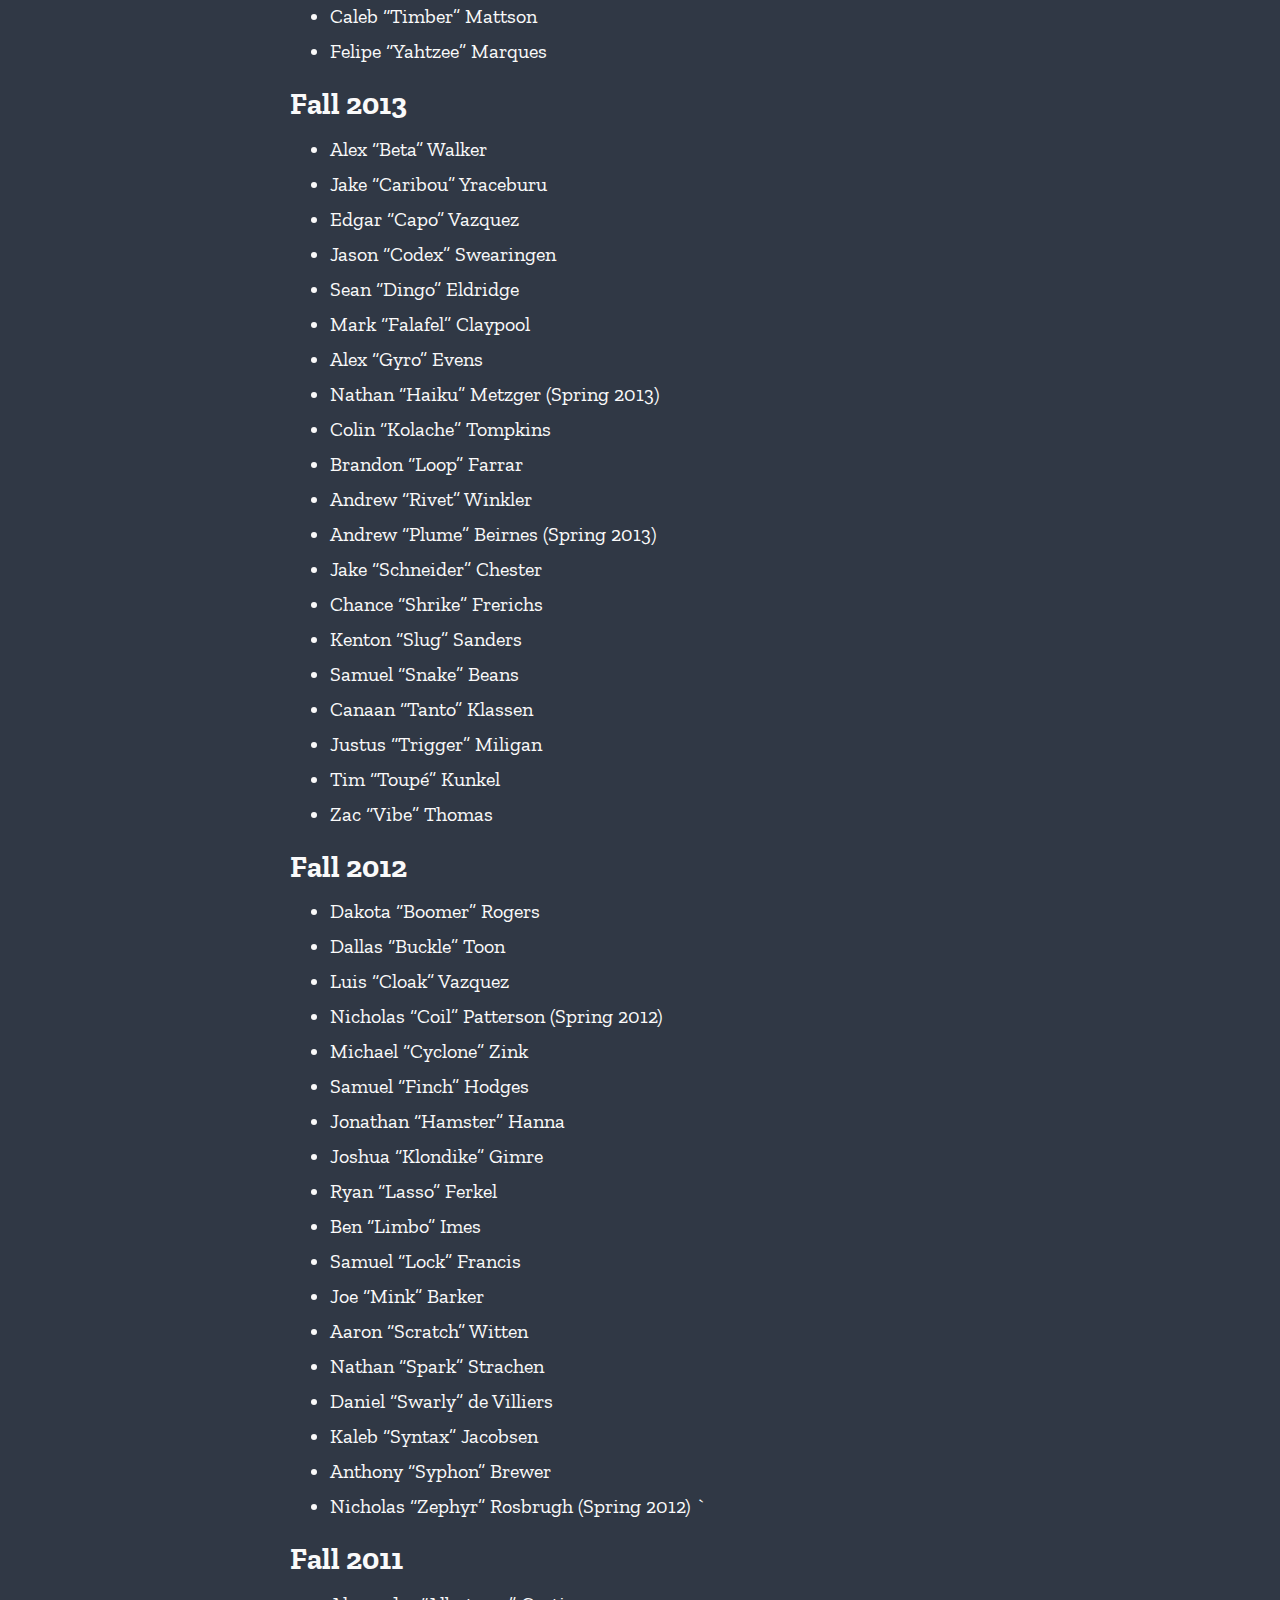
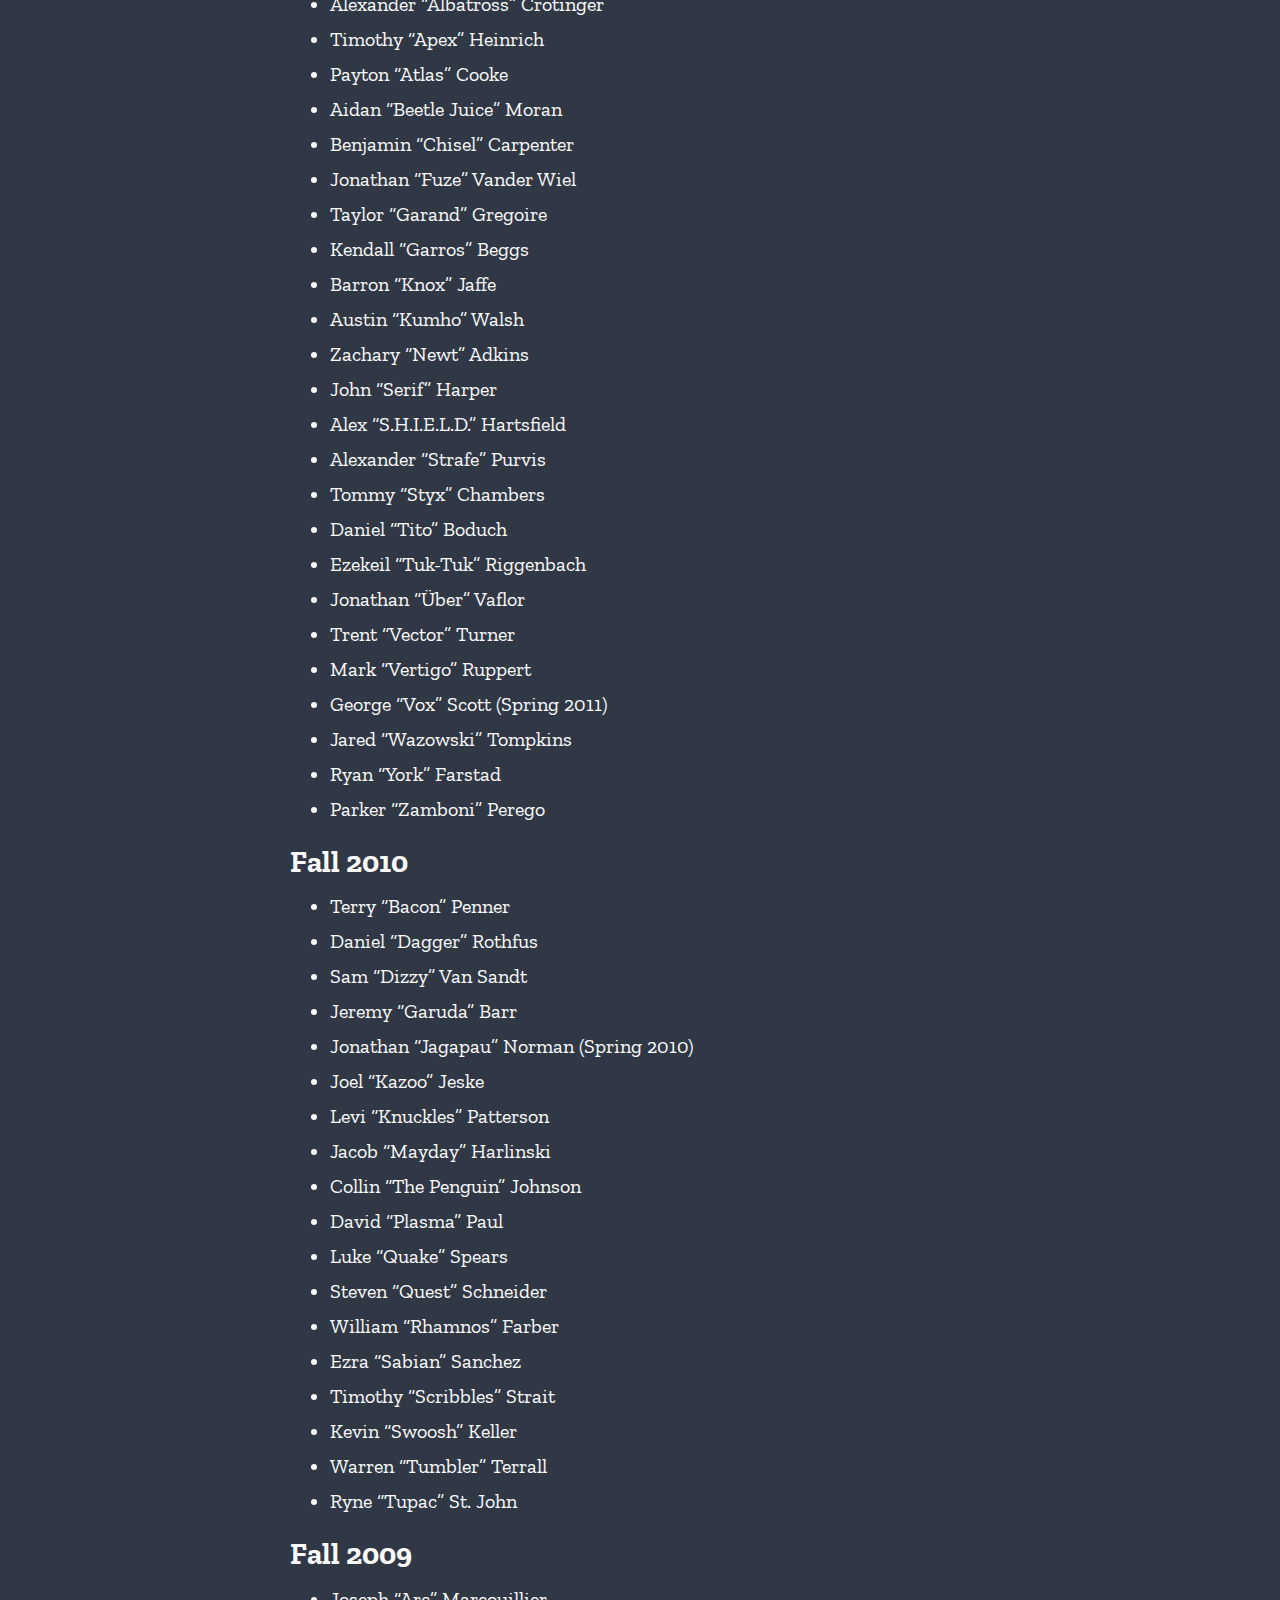
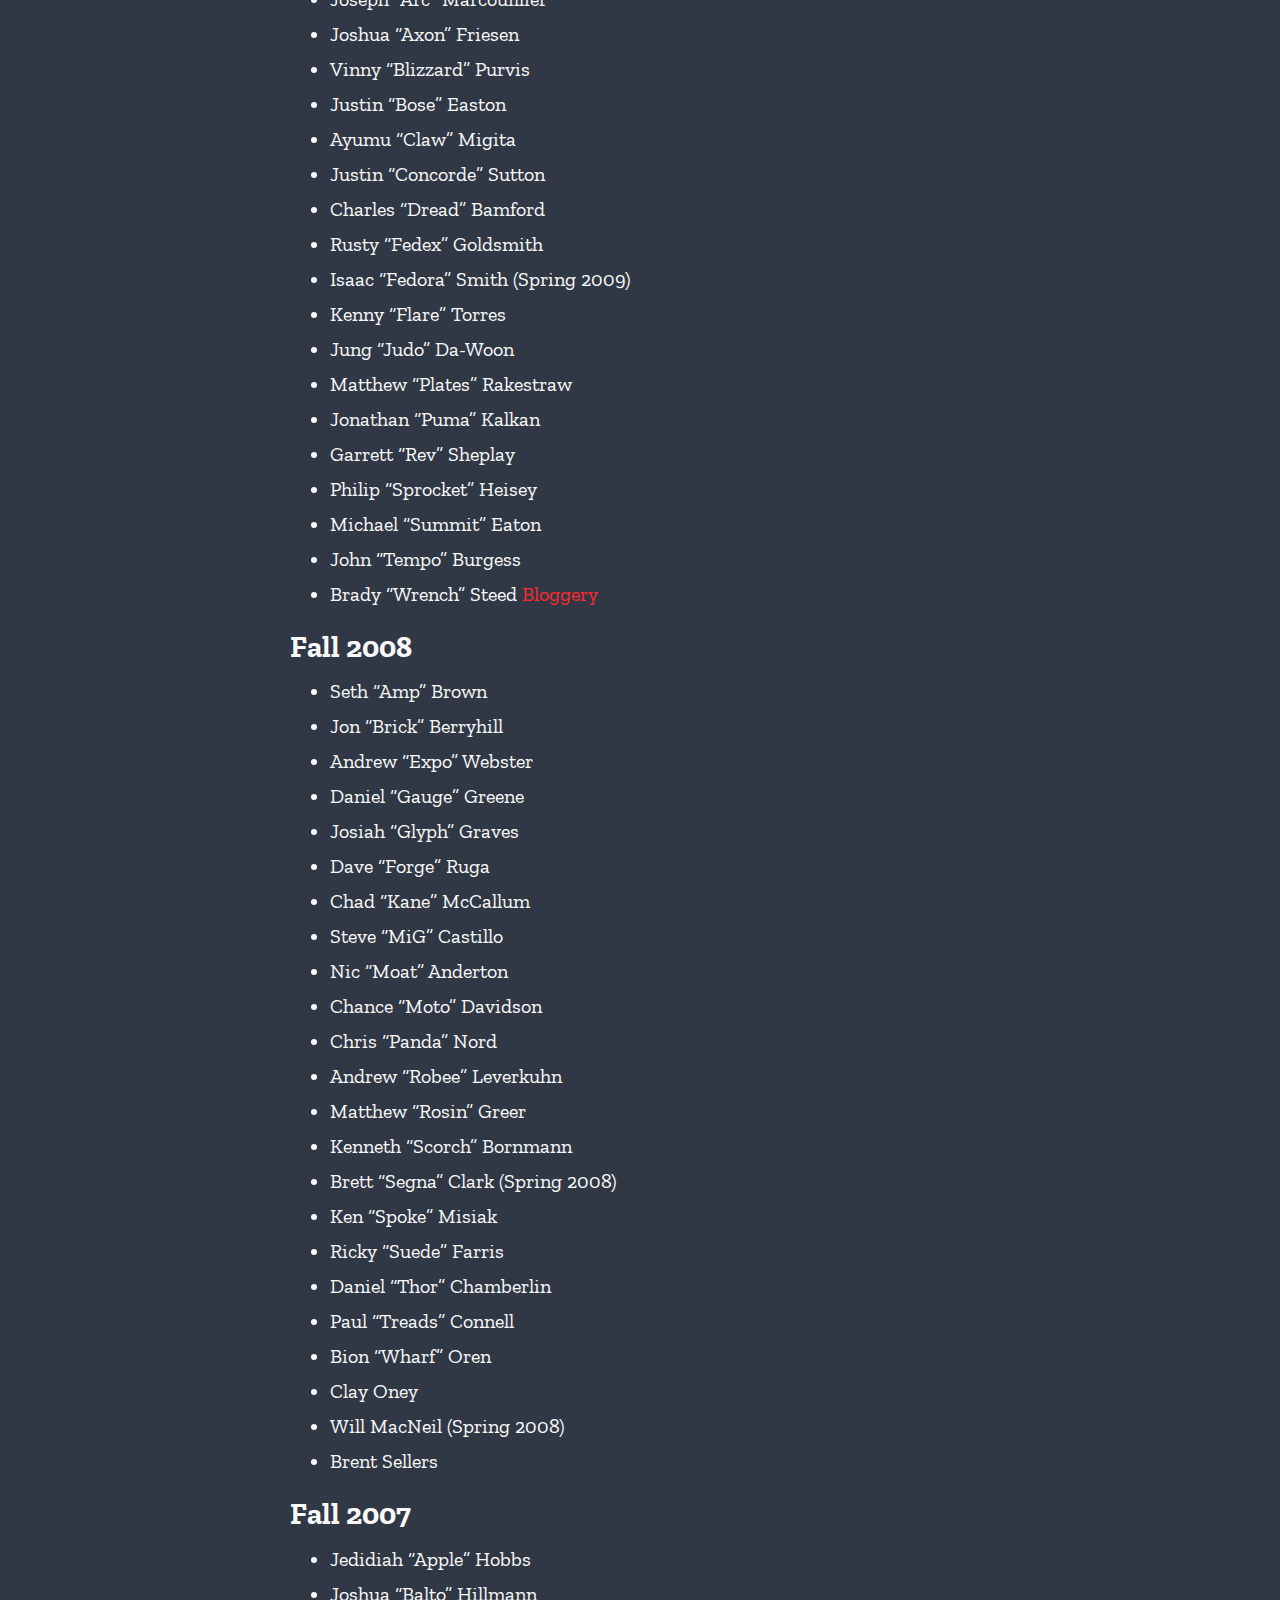
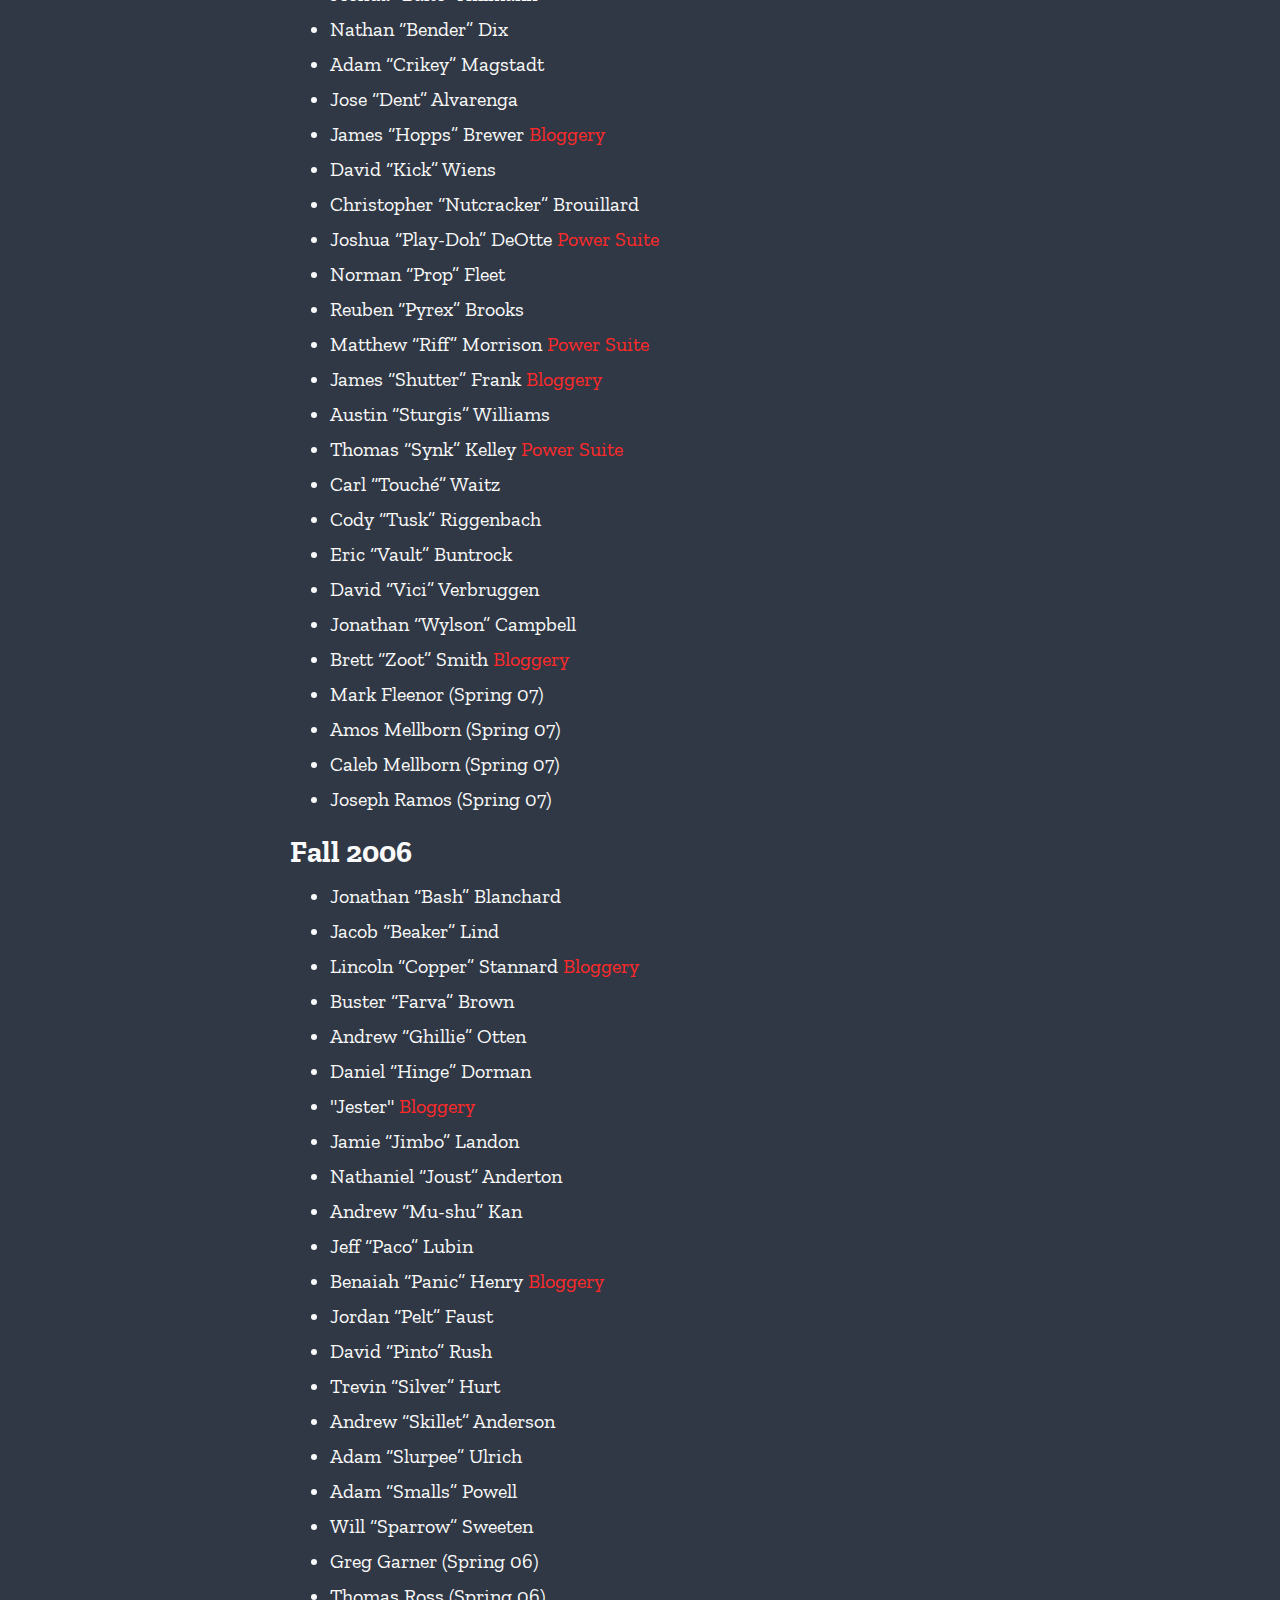
==== commit 4e363a1d: "Update index.html" ====
--- a/41ers/index.html
+++ b/41ers/index.html
@@ -51,7 +51,7 @@
    <li>Ellis "Caveman"  Raike</li>
    <li>Dalton "Cheeto" White</li>
    <li>Nathan "Dirt" Streater</li>
-   <li>Ryan "Drift" Talu</li>
+   <li>Ryan "Drift" Tally</li>
    <li>Hayden "Hooligan" Arzymanow</li>
    <li>Nathanael "Lamy" Hough</li>
    <li>Paxton "Monochrome" Craycraft</li>
